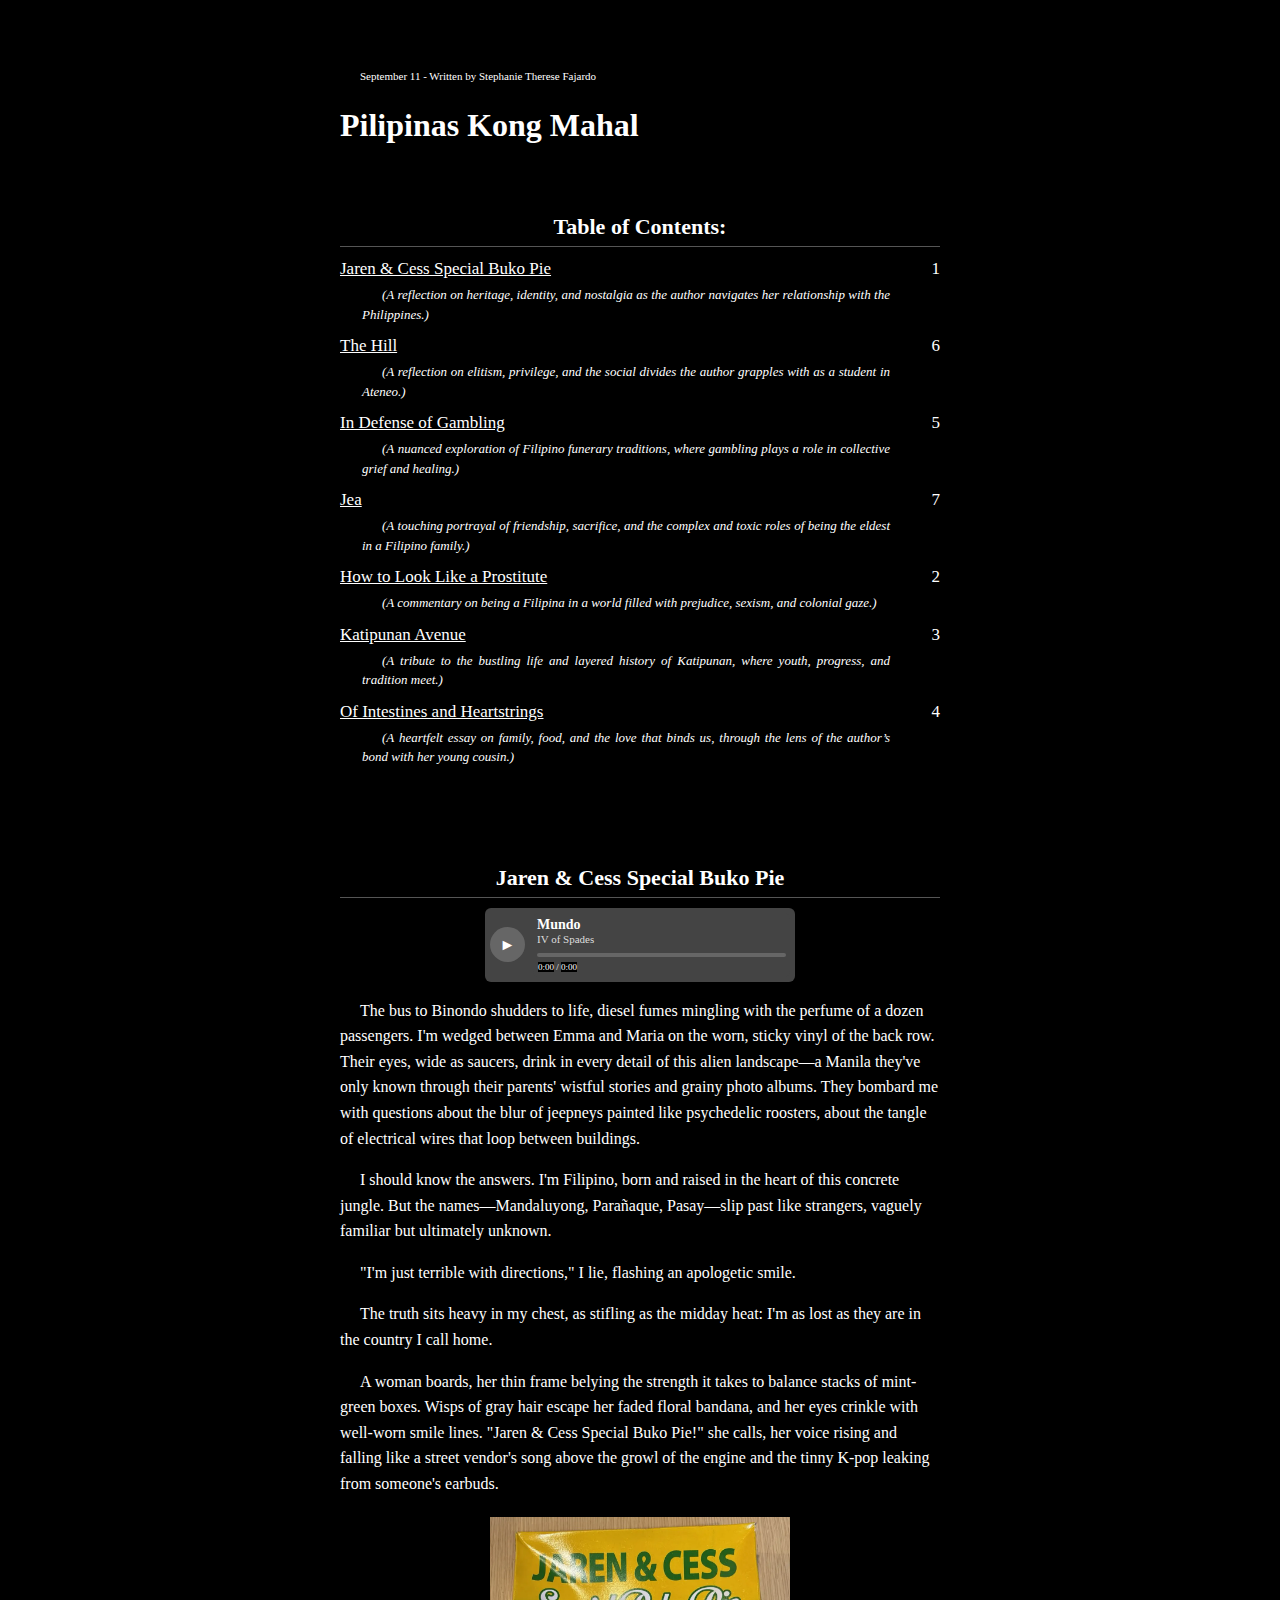
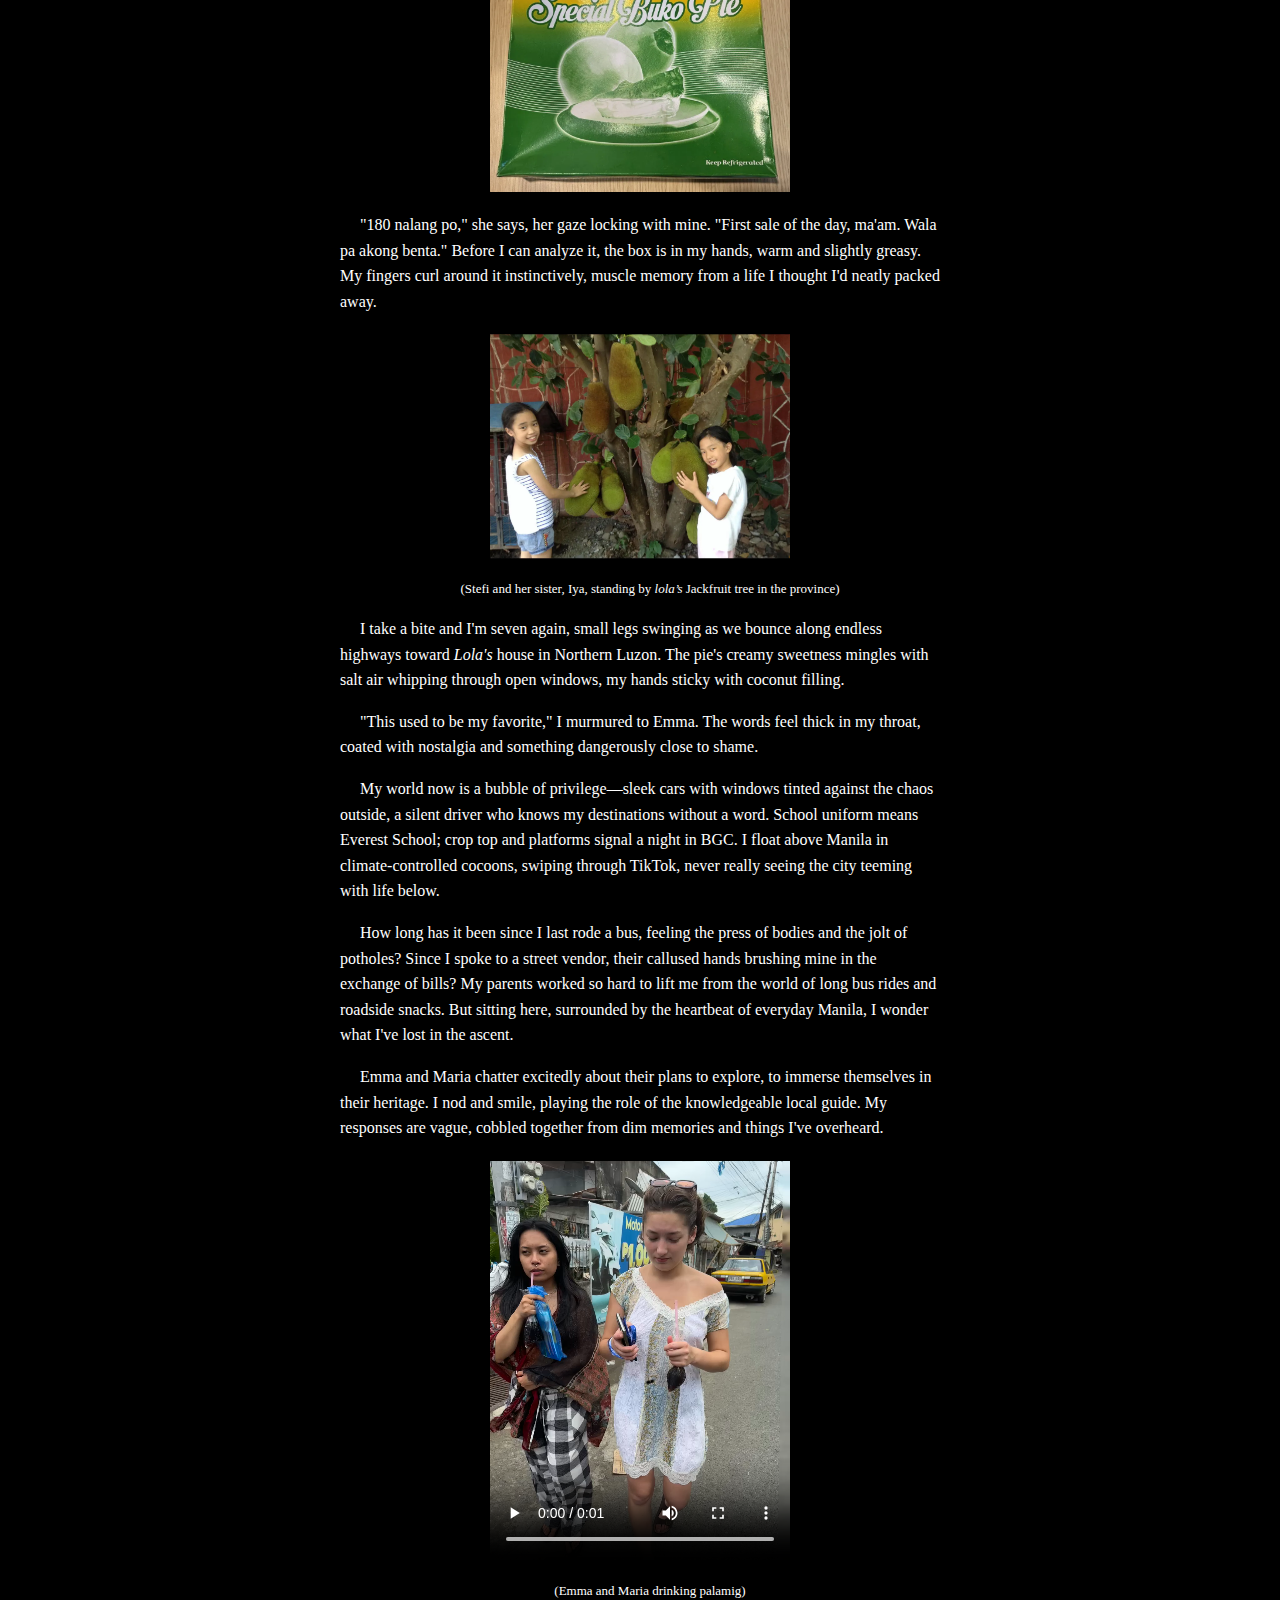
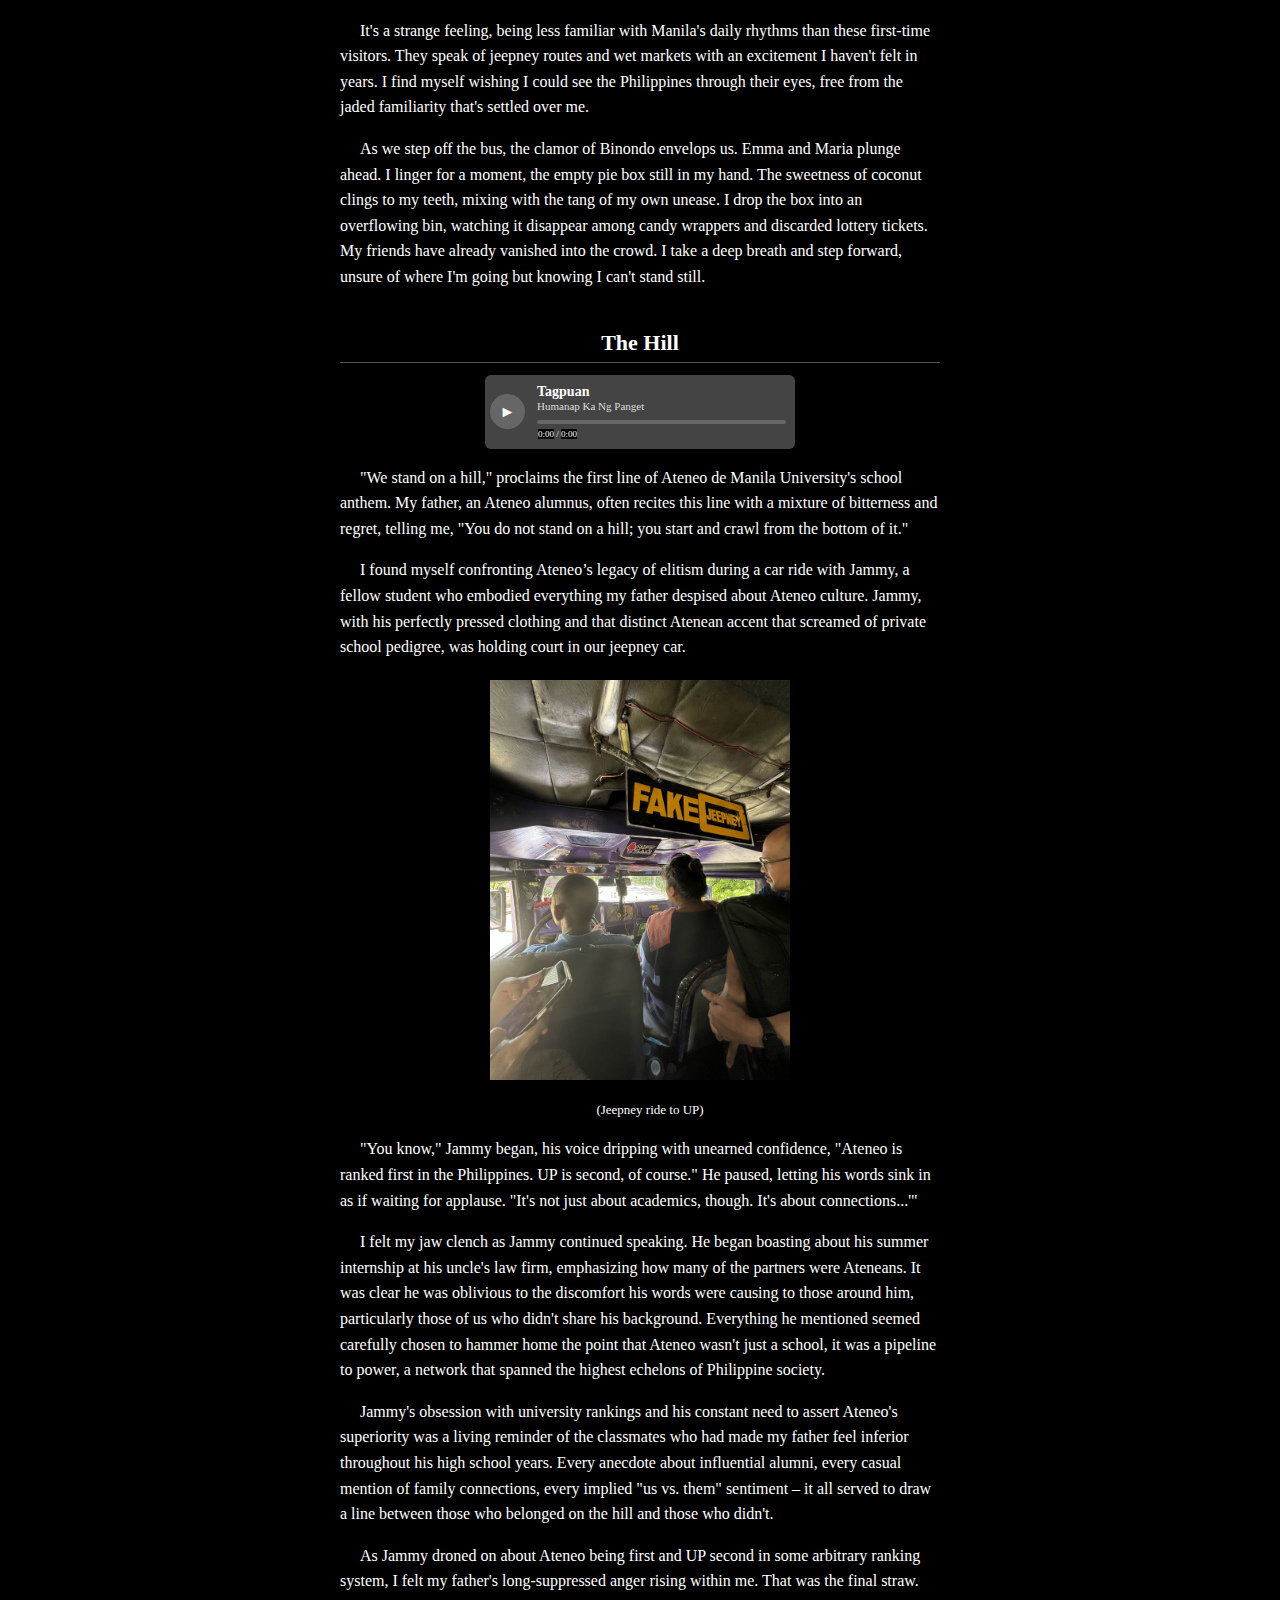
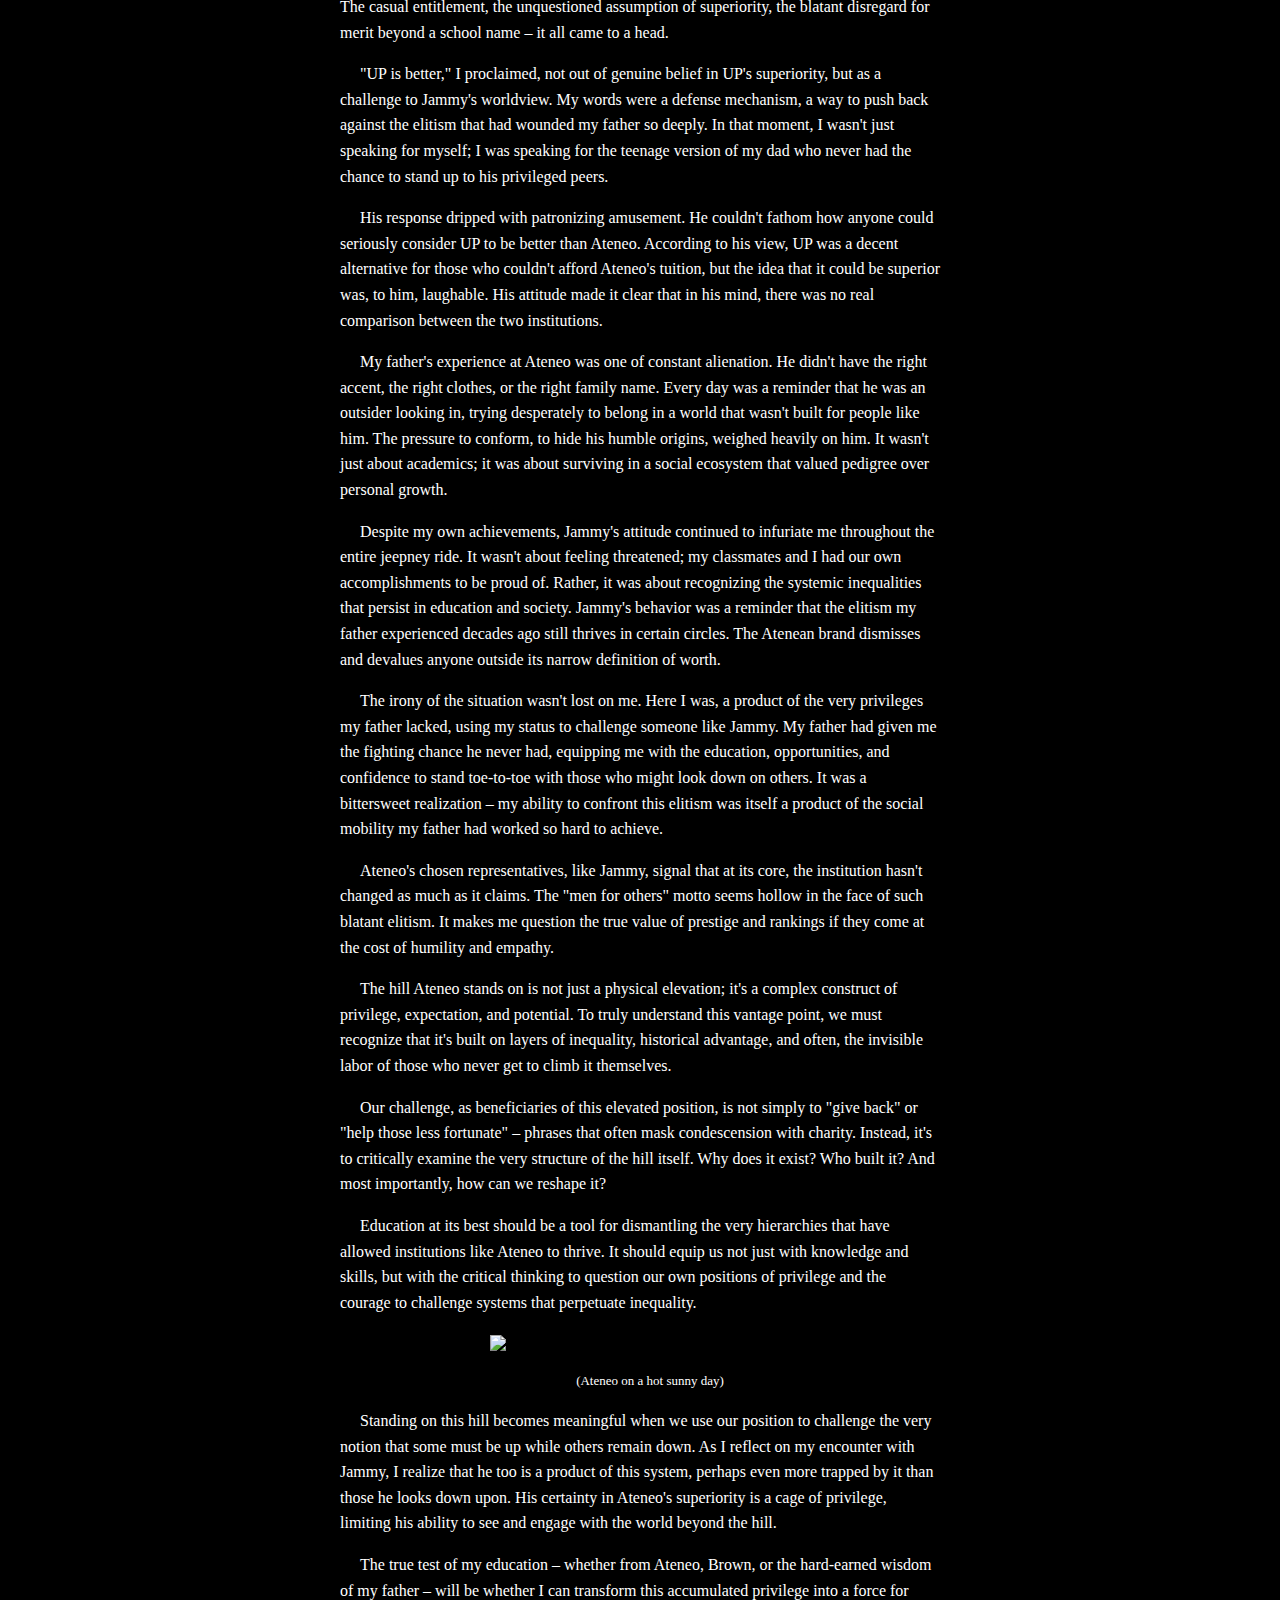
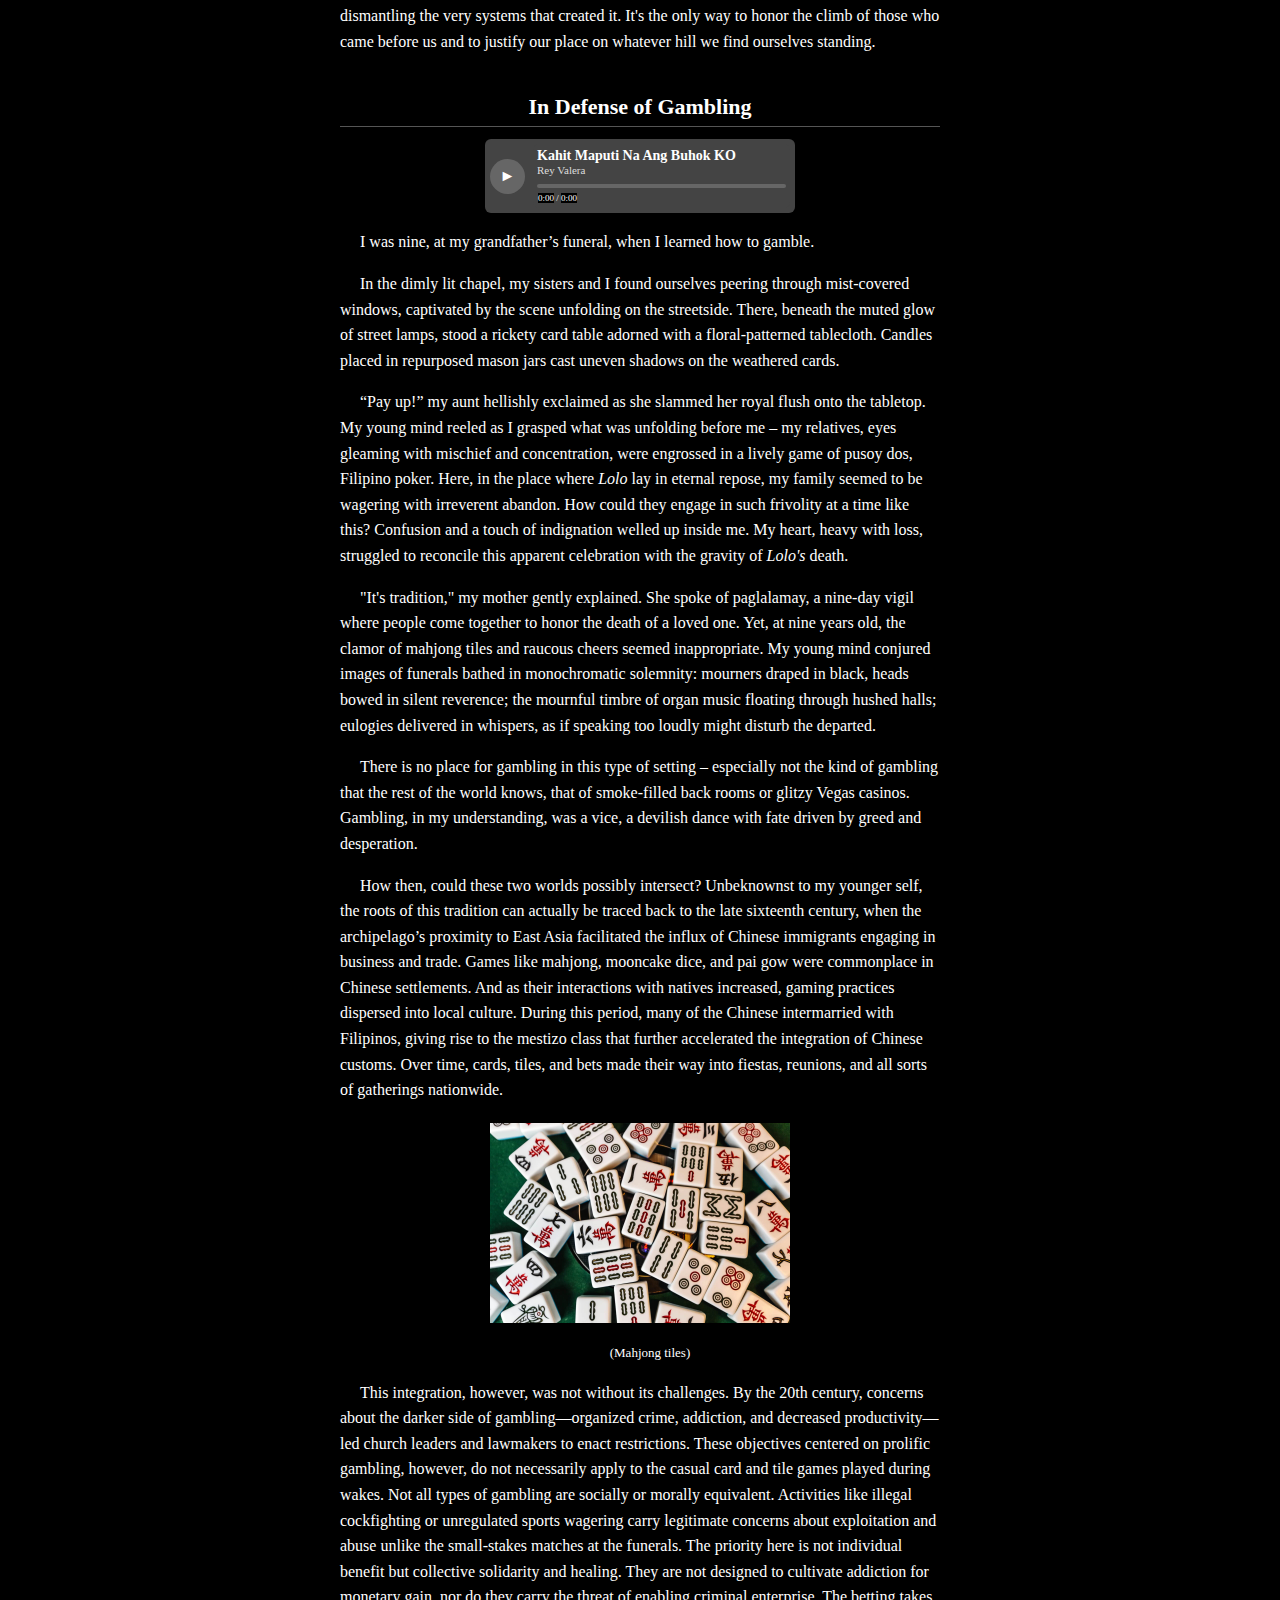
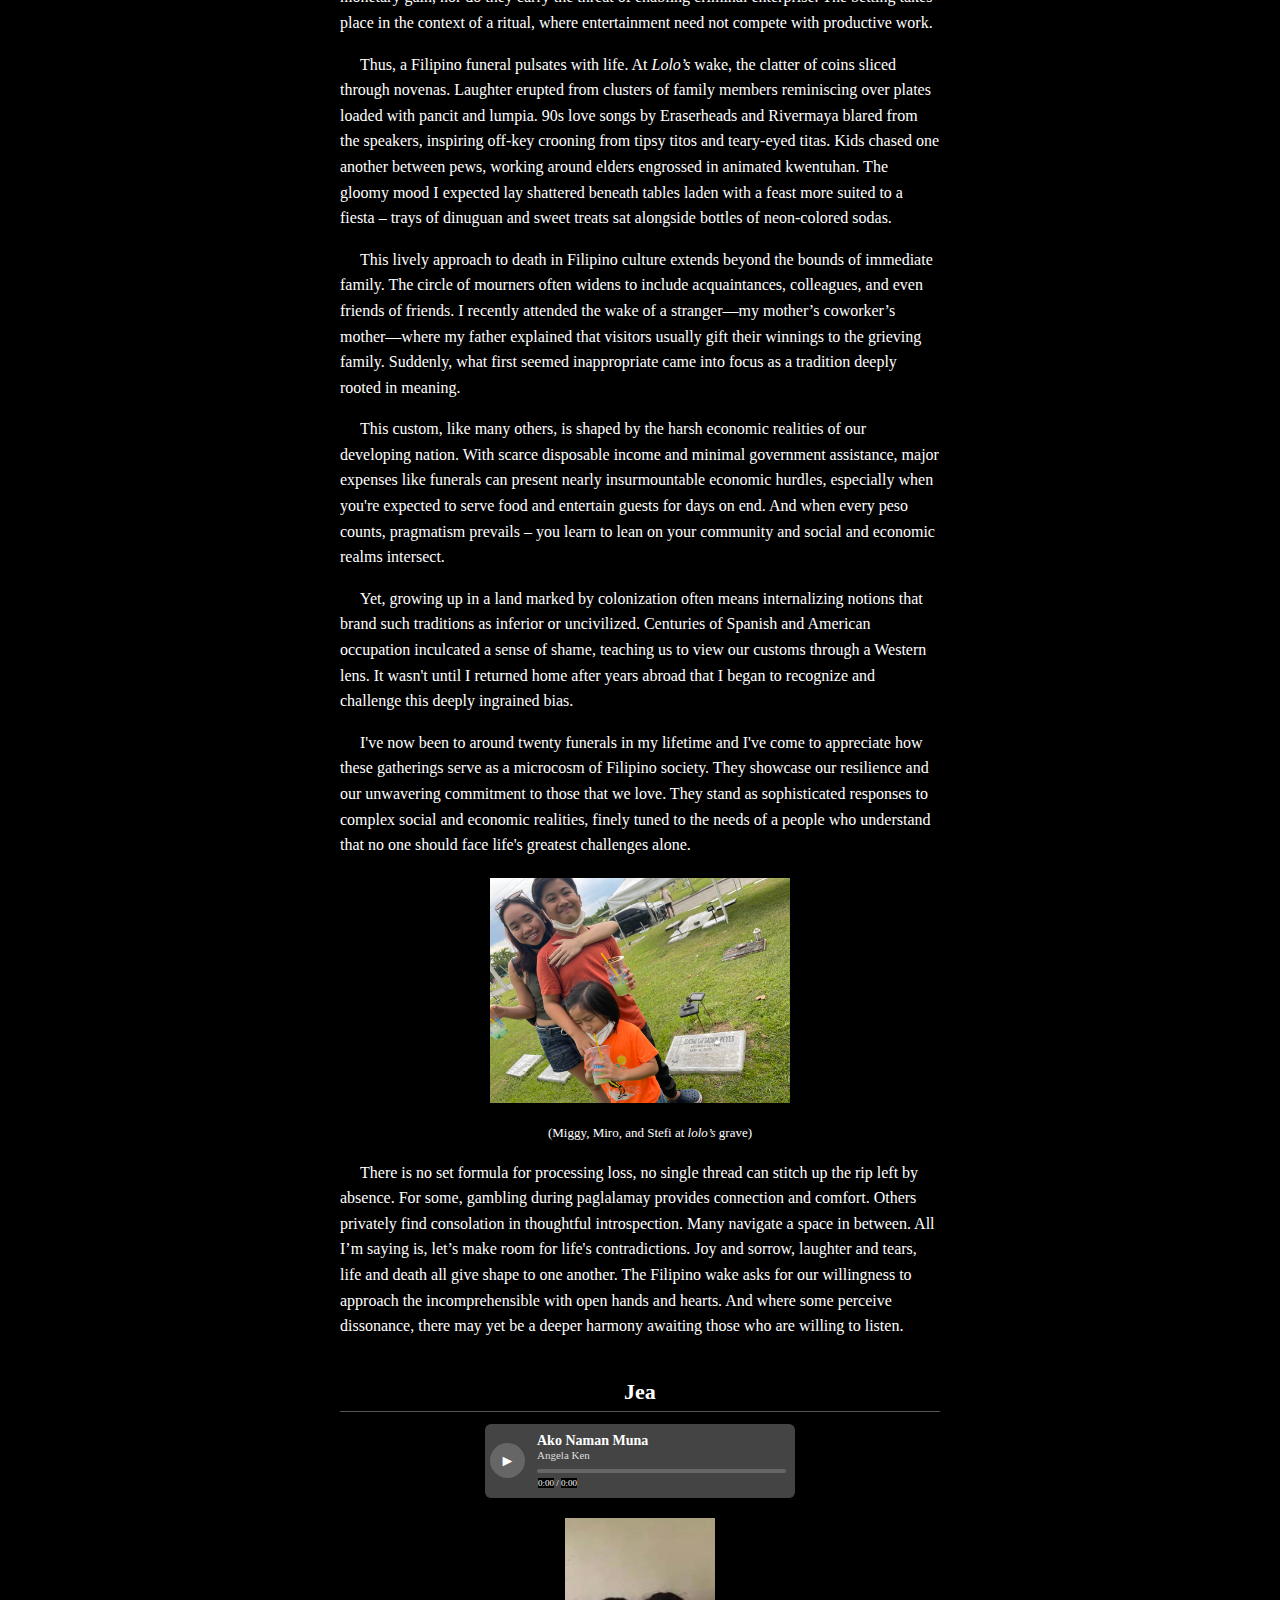
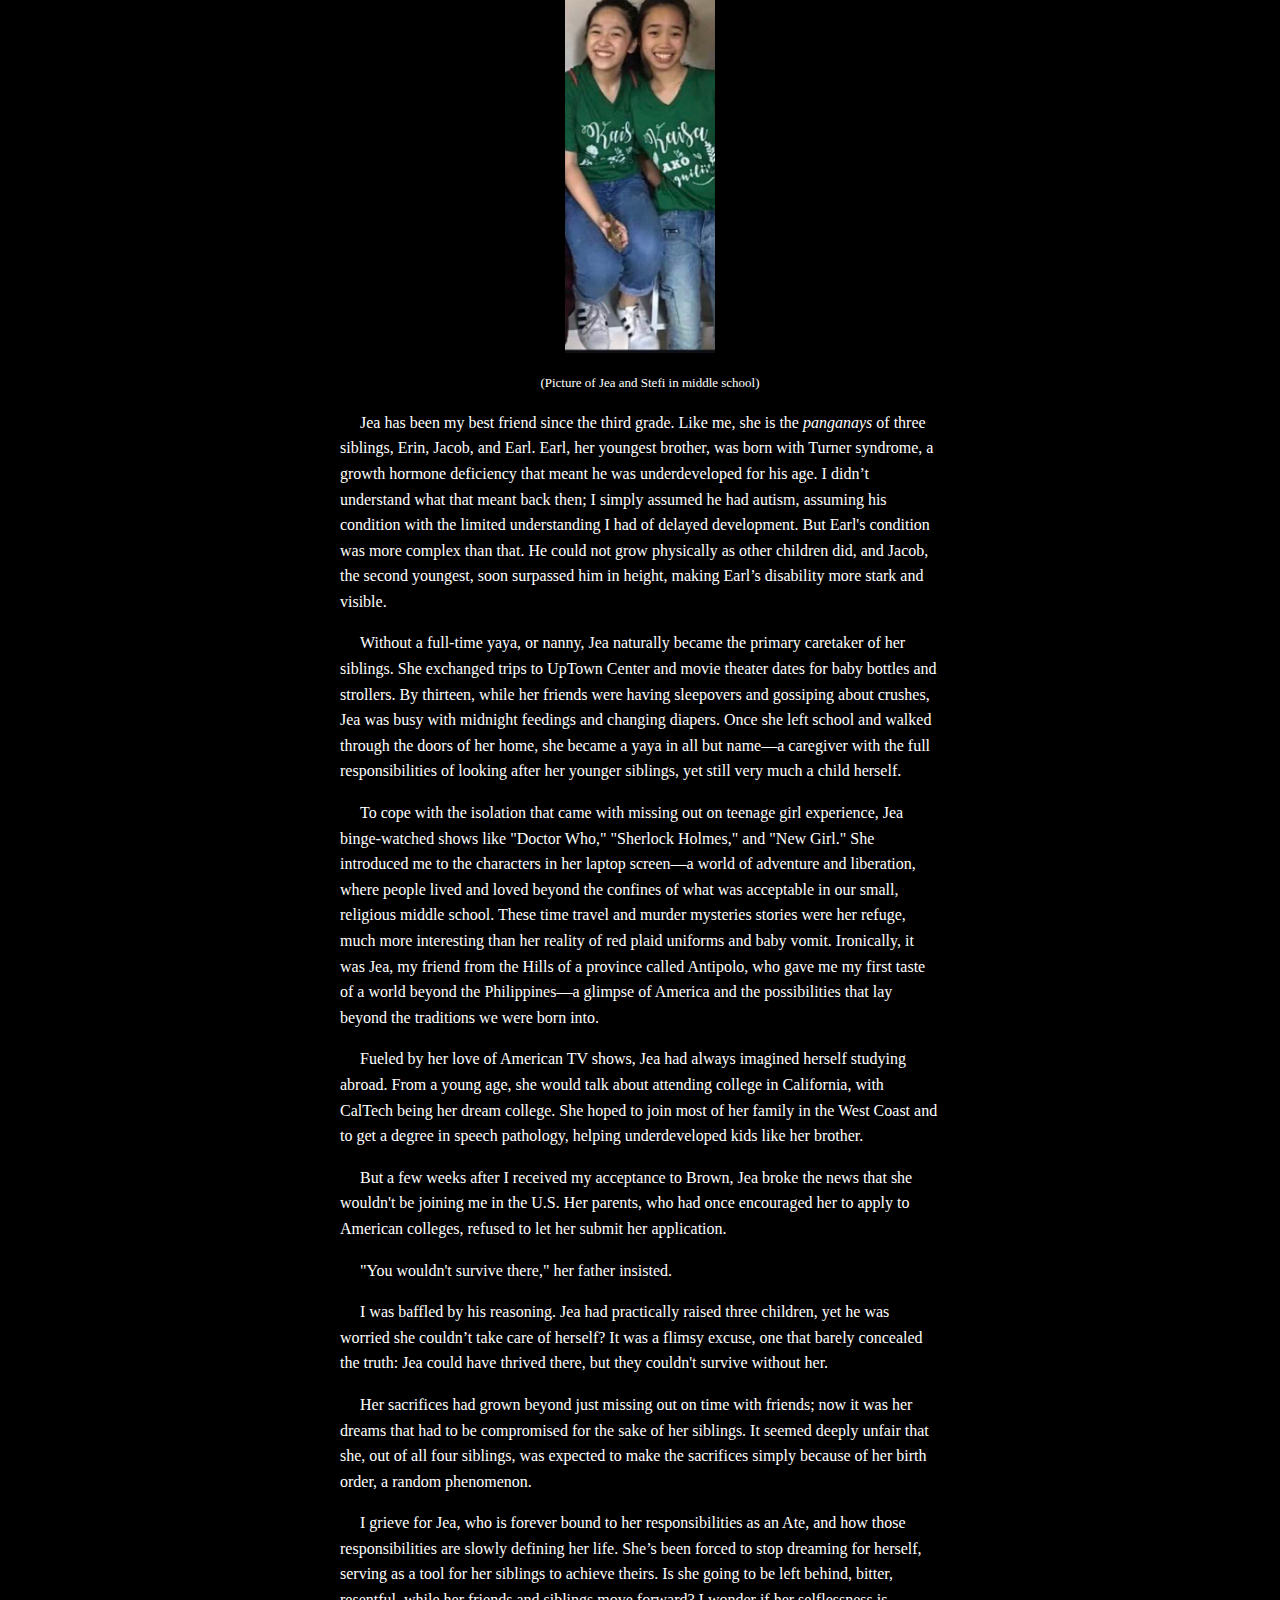
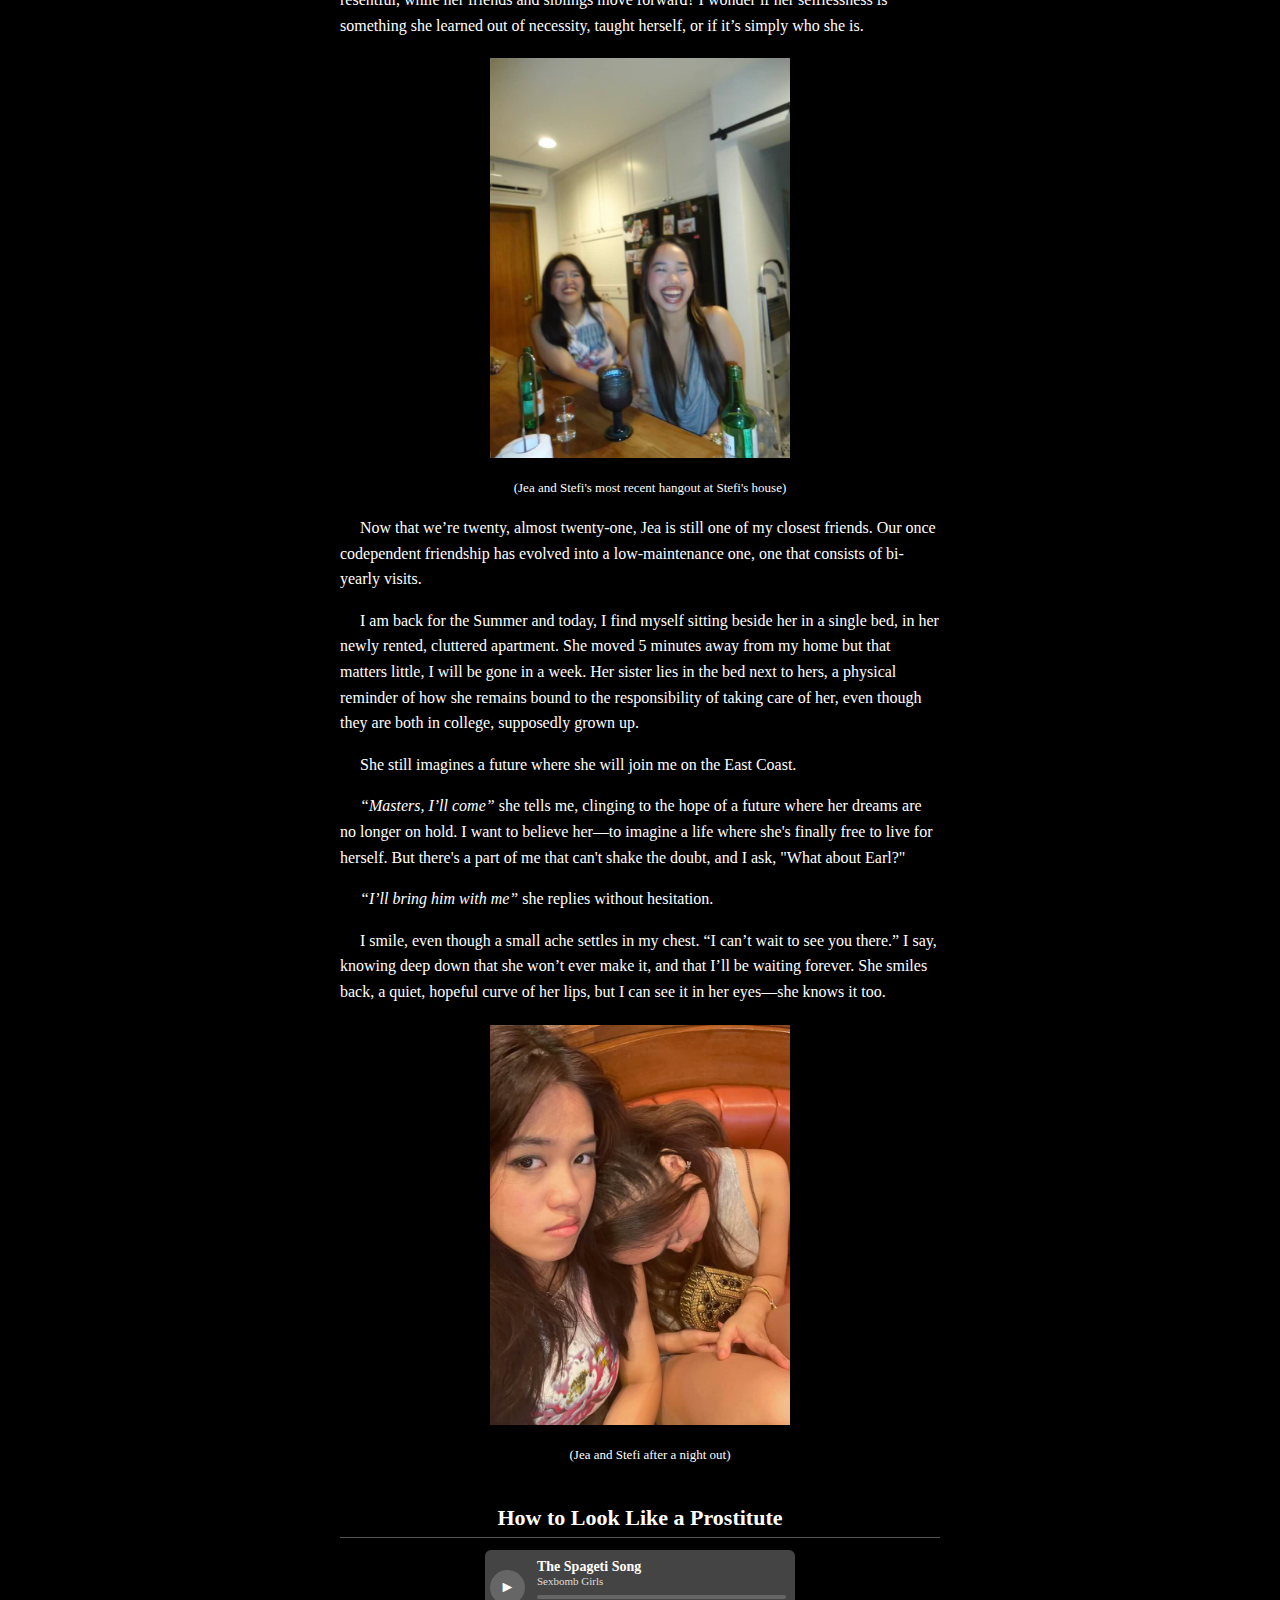
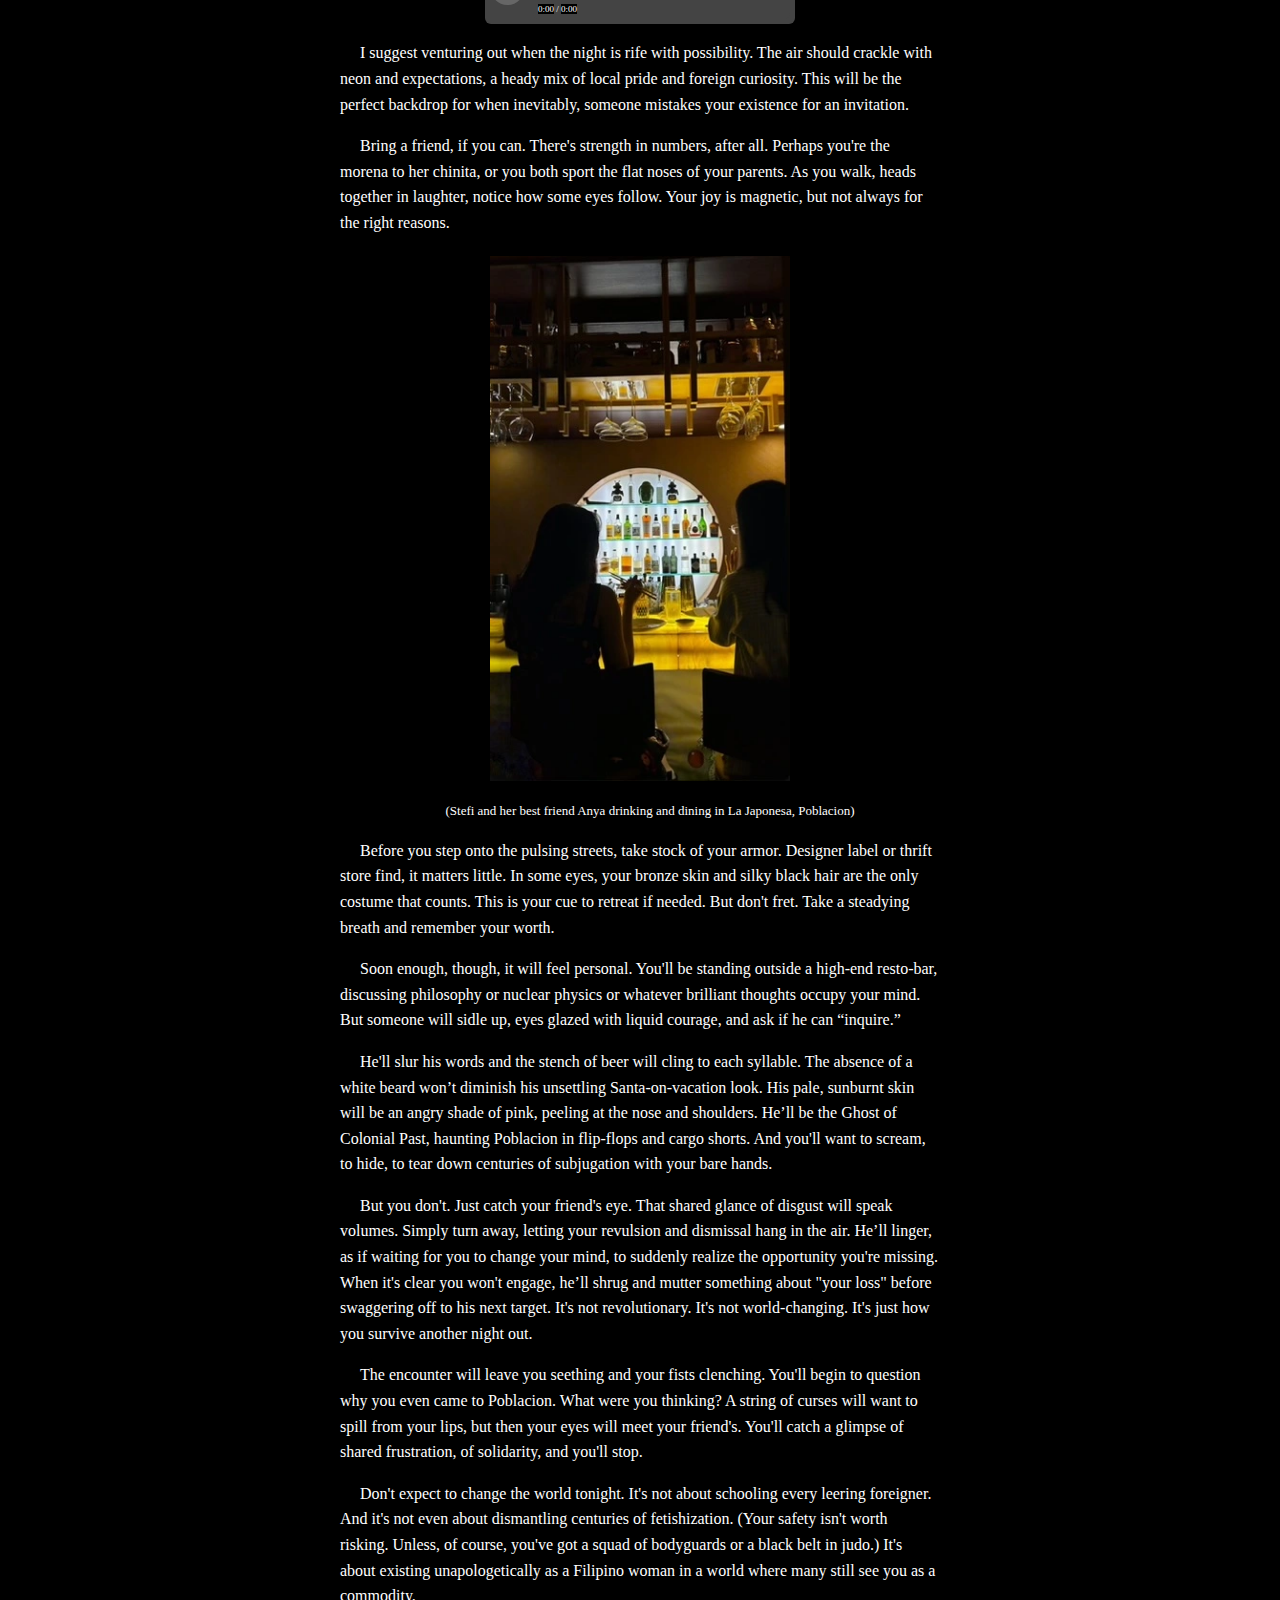
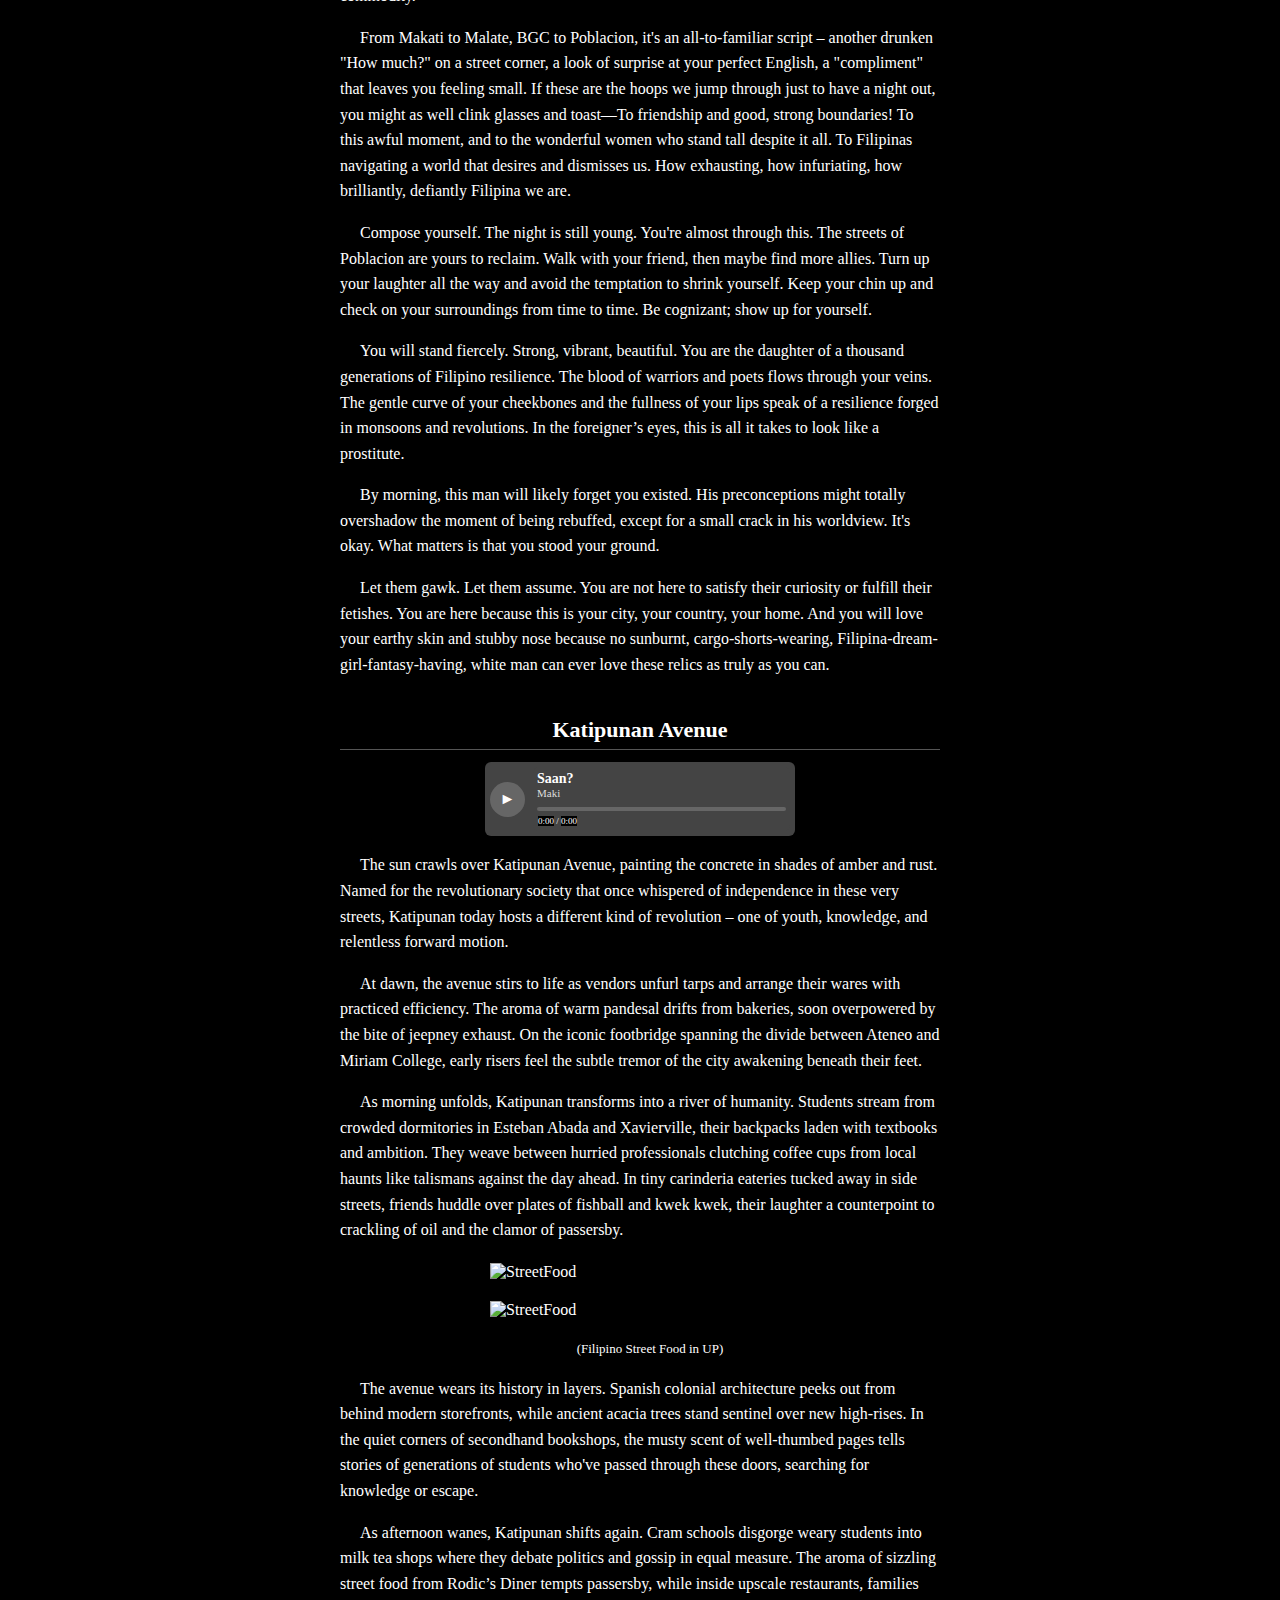
==== index.html @ 389c8171 "fix aranged" ====
<!DOCTYPE html>
<html lang="en">
<head>
    <meta charset="UTF-8">
    <meta name="viewport" content="width=device-width, initial-scale=1.0">
    <link rel="stylesheet" type="text/css" href="css/Essays.css">
    <title>Stefis Project</title>
</head>
<body>
    <div class="container main-container">

        <!-- Group everything within the same TOC div -->
        <div class="TOC">
            <p class="issued-by">September 11 - Written by Stephanie Therese Fajardo</p>
            
            <h1>Pilipinas Kong Mahal</h1>

            <h2>Table of Contents:</h2>
            <ol>
                <li class="TOC-item">
                    <a href="#Jaren">Jaren & Cess Special Buko Pie</a> <span class="TOC-page">1</span>
                    <p class="TOC-Text"><i>(A reflection on heritage, identity, and nostalgia as the author navigates her relationship with the Philippines.)</i></p>
                </li>

                <li class="TOC-item">
                    <a href="#Hill">The Hill</a> <span class="TOC-page">6</span>
                    <p class="TOC-Text"><i>(A reflection on elitism, privilege, and the social divides the author grapples with as a student in Ateneo.)</i></p>
                </li>

                <li class="TOC-item">
                    <a href="#Gambling">In Defense of Gambling</a> <span class="TOC-page">5</span>
                    <p class="TOC-Text"><i>(A nuanced exploration of Filipino funerary traditions, where gambling plays a role in collective grief and healing.)</i></p>
                </li>

                <li class="TOC-item">
                    <a href="#Jea">Jea</a> <span class="TOC-page">7</span>
                    <p class="TOC-Text"><i>(A touching portrayal of friendship, sacrifice, and the complex and toxic roles of being the eldest in a Filipino family.)</i></p>
                </li>

                <li class="TOC-item">
                    <a href="#Prostitute">How to Look Like a Prostitute</a> <span class="TOC-page">2</span>
                    <p class="TOC-Text"><i>(A commentary on being a Filipina in a world filled with prejudice, sexism, and colonial gaze.)</i></p>
                </li>

                <li class="TOC-item">
                    <a href="#Katipunan">Katipunan Avenue</a> <span class="TOC-page">3</span>
                    <p class="TOC-Text"><i>(A tribute to the bustling life and layered history of Katipunan, where youth, progress, and tradition meet.)</i></p>
                </li>

                <li class="TOC-item">
                    <a href="#Intestines">Of Intestines and Heartstrings</a> <span class="TOC-page">4</span>
                    <p class="TOC-Text"><i>(A heartfelt essay on family, food, and the love that binds us, through the lens of the author’s bond with her young cousin.)</i></p>
                </li>




            </ol>

            <!-- First Essay Content -->
            <h2 id="Jaren" class="Jaren">Jaren & Cess Special Buko Pie</h2>
            <div class="music-player">
                <button class="play-button" id="play-pause-1">&#9658;</button>
                <div class="track-details">
                    <div class="track-title">Mundo</div>
                    <div class="track-artist">IV of Spades</div>
                    <div class="progress-container" id="progress-container-1">
                        <div class="progress-bar" id="progress-bar-1"></div>
                    </div>
                    <div class="time-info">
                        <span id="current-time-1">0:00</span> / <span id="duration-1">0:00</span>
                    </div>
                </div>
                <audio id="audio-1" src="audio/Mundo.mp3"></audio>
            </div>
            <p class="indent">The bus to Binondo shudders to life, diesel fumes mingling with the perfume of a dozen passengers. I'm wedged between Emma and Maria on the worn, sticky vinyl of the back row. Their eyes, wide as saucers, drink in every detail of this alien landscape—a Manila they've only known through their parents' wistful stories and grainy photo albums. They bombard me with questions about the blur of jeepneys painted like psychedelic roosters, about the tangle of electrical wires that loop between buildings.</p>

            <p class="indent">I should know the answers. I'm Filipino, born and raised in the heart of this concrete jungle. But the names—Mandaluyong, Parañaque, Pasay—slip past like strangers, vaguely familiar but ultimately unknown.</p>

            <p class="indent" >"I'm just terrible with directions," I lie, flashing an apologetic smile.</p>

            <p class="indent">The truth sits heavy in my chest, as stifling as the midday heat: I'm as lost as they are in the country I call home.</p>

            <p class="indent" >A woman boards, her thin frame belying the strength it takes to balance stacks of mint-green boxes. Wisps of gray hair escape her faded floral bandana, and her eyes crinkle with well-worn smile lines. "Jaren & Cess Special Buko Pie!" she calls, her voice rising and falling like a street vendor's song above the growl of the engine and the tinny K-pop leaking from someone's earbuds.</p>
            <img src="pics/Jaren.webp" alt="Jaren Picture" class="EssayPicture">
            <p class="indent">"180 nalang po," she says, her gaze locking with mine. "First sale of the day, ma'am. Wala pa akong benta." Before I can analyze it, the box is in my hands, warm and slightly greasy. My fingers curl around it instinctively, muscle memory from a life I thought I'd neatly packed away.</p>
            <img src="pics/Duriantree.webp" alt="Durian Tree Picture" class="EssayPicture">
            <p class="pic-explanation">(Stefi and her sister, Iya, standing by <i>lola’s</i> Jackfruit tree in the province) </p>
            <p>I take a bite and I'm seven again, small legs swinging as we bounce along endless highways toward <i>Lola's</i> house in Northern Luzon. The pie's creamy sweetness mingles with salt air whipping through open windows, my hands sticky with coconut filling.</p>

            <p>"This used to be my favorite," I murmured to Emma. The words feel thick in my throat, coated with nostalgia and something dangerously close to shame.</p>

            <p>My world now is a bubble of privilege—sleek cars with windows tinted against the chaos outside, a silent driver who knows my destinations without a word. School uniform means Everest School; crop top and platforms signal a night in BGC. I float above Manila in climate-controlled cocoons, swiping through TikTok, never really seeing the city teeming with life below.</p>

            <p>How long has it been since I last rode a bus, feeling the press of bodies and the jolt of potholes? Since I spoke to a street vendor, their callused hands brushing mine in the exchange of bills? My parents worked so hard to lift me from the world of long bus rides and roadside snacks. But sitting here, surrounded by the heartbeat of everyday Manila, I wonder what I've lost in the ascent.</p>

            <p>Emma and Maria chatter excitedly about their plans to explore, to immerse themselves in their heritage. I nod and smile, playing the role of the knowledgeable local guide. My responses are vague, cobbled together from dim memories and things I've overheard.</p>
            <video src="pics/Emma_and_Maria_Video.MP4" type="video/mp4" controls class="EssayPicture">
                Your browser does not support the video tag.
            </video>
            <p class="pic-explanation">(Emma and Maria drinking palamig) </p>
            <p>It's a strange feeling, being less familiar with Manila's daily rhythms than these first-time visitors. They speak of jeepney routes and wet markets with an excitement I haven't felt in years. I find myself wishing I could see the Philippines through their eyes, free from the jaded familiarity that's settled over me.</p>

            <p>As we step off the bus, the clamor of Binondo envelops us. Emma and Maria plunge ahead. I linger for a moment, the empty pie box still in my hand. The sweetness of coconut clings to my teeth, mixing with the tang of my own unease. I drop the box into an overflowing bin, watching it disappear among candy wrappers and discarded lottery tickets. My friends have already vanished into the crowd. I take a deep breath and step forward, unsure of where I'm going but knowing I can't stand still.</p>
                        <!-- Sixth Essay Content -->
            <h2 id="Hill" class="Hill">The Hill</h2>
            <div class="music-player">
                <button class="play-button" id="play-pause-3">&#9658;</button>
                <div class="track-details">
                    <div class="track-title">Tagpuan</div>
                    <div class="track-artist">Humanap Ka Ng Panget</div>
                    <div class="progress-container" id="progress-container-3">
                        <div class="progress-bar" id="progress-bar-3"></div>
                    </div>
                    <div class="time-info">
                        <span id="current-time-3">0:00</span> / <span id="duration-3">0:00</span>
                    </div>
                </div>
                <audio id="audio-3" src="audio/HumanapKaNgPanget.mp3"></audio>
            </div>
            <p>"We stand on a hill," proclaims the first line of Ateneo de Manila University's school anthem. My father, an Ateneo alumnus, often recites this line with a mixture of bitterness and regret, telling me, "You do not stand on a hill; you start and crawl from the bottom of it."</p>

            <p>I found myself confronting Ateneo’s legacy of elitism during a car ride with Jammy, a fellow student who embodied everything my father despised about Ateneo culture. Jammy, with his perfectly pressed clothing and that distinct Atenean accent that screamed of private school pedigree, was holding court in our jeepney car.</p>
            
            <img src="pics/jeepneyride.jpg"  class="EssayPicture" >
            <p class="pic-explanation">(Jeepney ride to UP)</p>

            <p>"You know," Jammy began, his voice dripping with unearned confidence, "Ateneo is ranked first in the Philippines. UP is second, of course." He paused, letting his words sink in as if waiting for applause. "It's not just about academics, though. It's about connections...'"</p>

            <p>I felt my jaw clench as Jammy continued speaking. He began boasting about his summer internship at his uncle's law firm, emphasizing how many of the partners were Ateneans. It was clear he was oblivious to the discomfort his words were causing to those around him, particularly those of us who didn't share his background. Everything he mentioned seemed carefully chosen to hammer home the point that Ateneo wasn't just a school, it was a pipeline to power, a network that spanned the highest echelons of Philippine society.</p>

            <p>Jammy's obsession with university rankings and his constant need to assert Ateneo's superiority was a living reminder of the classmates who had made my father feel inferior throughout his high school years. Every anecdote about influential alumni, every casual mention of family connections, every implied "us vs. them" sentiment – it all served to draw a line between those who belonged on the hill and those who didn't.</p>

            <p>As Jammy droned on about Ateneo being first and UP second in some arbitrary ranking system, I felt my father's long-suppressed anger rising within me. That was the final straw. The casual entitlement, the unquestioned assumption of superiority, the blatant disregard for merit beyond a school name – it all came to a head.</p>

            <p>"UP is better," I proclaimed, not out of genuine belief in UP's superiority, but as a challenge to Jammy's worldview. My words were a defense mechanism, a way to push back against the elitism that had wounded my father so deeply. In that moment, I wasn't just speaking for myself; I was speaking for the teenage version of my dad who never had the chance to stand up to his privileged peers.</p>

            <p>His response dripped with patronizing amusement. He couldn't fathom how anyone could seriously consider UP to be better than Ateneo. According to his view, UP was a decent alternative for those who couldn't afford Ateneo's tuition, but the idea that it could be superior was, to him, laughable. His attitude made it clear that in his mind, there was no real comparison between the two institutions.</p>

            <p>My father's experience at Ateneo was one of constant alienation. He didn't have the right accent, the right clothes, or the right family name. Every day was a reminder that he was an outsider looking in, trying desperately to belong in a world that wasn't built for people like him. The pressure to conform, to hide his humble origins, weighed heavily on him. It wasn't just about academics; it was about surviving in a social ecosystem that valued pedigree over personal growth.</p>

            <p>Despite my own achievements, Jammy's attitude continued to infuriate me throughout the entire jeepney ride. It wasn't about feeling threatened; my classmates and I had our own accomplishments to be proud of. Rather, it was about recognizing the systemic inequalities that persist in education and society. Jammy's behavior was a reminder that the elitism my father experienced decades ago still thrives in certain circles. The Atenean brand dismisses and devalues anyone outside its narrow definition of worth.</p>

            <p>The irony of the situation wasn't lost on me. Here I was, a product of the very privileges my father lacked, using my status to challenge someone like Jammy. My father had given me the fighting chance he never had, equipping me with the education, opportunities, and confidence to stand toe-to-toe with those who might look down on others. It was a bittersweet realization – my ability to confront this elitism was itself a product of the social mobility my father had worked so hard to achieve.</p>

            <p>Ateneo's chosen representatives, like Jammy, signal that at its core, the institution hasn't changed as much as it claims. The "men for others" motto seems hollow in the face of such blatant elitism. It makes me question the true value of prestige and rankings if they come at the cost of humility and empathy.</p>

            <p>The hill Ateneo stands on is not just a physical elevation; it's a complex construct of privilege, expectation, and potential. To truly understand this vantage point, we must recognize that it's built on layers of inequality, historical advantage, and often, the invisible labor of those who never get to climb it themselves.</p>

            <p>Our challenge, as beneficiaries of this elevated position, is not simply to "give back" or "help those less fortunate" – phrases that often mask condescension with charity. Instead, it's to critically examine the very structure of the hill itself. Why does it exist? Who built it? And most importantly, how can we reshape it?</p>

            <p>Education at its best should be a tool for dismantling the very hierarchies that have allowed institutions like Ateneo to thrive. It should equip us not just with knowledge and skills, but with the critical thinking to question our own positions of privilege and the courage to challenge systems that perpetuate inequality.</p>
            <img src="pics/ateneo.jpg"  class="EssayPicture" >
            <p class="pic-explanation">(Ateneo on a hot sunny day)</p>

            <p>Standing on this hill becomes meaningful when we use our position to challenge the very notion that some must be up while others remain down. As I reflect on my encounter with Jammy, I realize that he too is a product of this system, perhaps even more trapped by it than those he looks down upon. His certainty in Ateneo's superiority is a cage of privilege, limiting his ability to see and engage with the world beyond the hill.</p>

            <p>The true test of my education – whether from Ateneo, Brown, or the hard-earned wisdom of my father – will be whether I can transform this accumulated privilege into a force for dismantling the very systems that created it. It's the only way to honor the climb of those who came before us and to justify our place on whatever hill we find ourselves standing.</p>

                        <!-- Fifth Essay Content -->
            <h2 id="Gambling" class="Gambling">In Defense of Gambling</h2>
            <div class="music-player">
                <button class="play-button" id="play-pause-4">&#9658;</button>
                <div class="track-details">
                    <div class="track-title">Kahit Maputi Na Ang Buhok KO</div>
                    <div class="track-artist">Rey Valera</div>
                    <div class="progress-container" id="progress-container-4">
                        <div class="progress-bar" id="progress-bar-4"></div>
                    </div>
                    <div class="time-info">
                        <span id="current-time-4">0:00</span> / <span id="duration-4">0:00</span>
                    </div>
                </div>
                <audio id="audio-4" src="audio/KahitMaputiNaAngBuhokKo.mp3"></audio>
            </div>
            <p>I was nine, at my grandfather’s funeral, when I learned how to gamble.</p>

            <p>In the dimly lit chapel, my sisters and I found ourselves peering through mist-covered windows, captivated by the scene unfolding on the streetside. There, beneath the muted glow of street lamps, stood a rickety card table adorned with a floral-patterned tablecloth. Candles placed in repurposed mason jars cast uneven shadows on the weathered cards.</p>

            <p>“Pay up!” my aunt hellishly exclaimed as she slammed her royal flush onto the tabletop. My young mind reeled as I grasped what was unfolding before me – my relatives, eyes gleaming with mischief and concentration, were engrossed in a lively game of pusoy dos, Filipino poker. Here, in the place where <i>Lolo</i> lay in eternal repose, my family seemed to be wagering with irreverent abandon. How could they engage in such frivolity at a time like this? Confusion and a touch of indignation welled up inside me. My heart, heavy with loss, struggled to reconcile this apparent celebration with the gravity of <i>Lolo's</i> death.</p>

            <p>"It's tradition," my mother gently explained. She spoke of paglalamay, a nine-day vigil where people come together to honor the death of a loved one. Yet, at nine years old, the clamor of mahjong tiles and raucous cheers seemed inappropriate. My young mind conjured images of funerals bathed in monochromatic solemnity: mourners draped in black, heads bowed in silent reverence; the mournful timbre of organ music floating through hushed halls; eulogies delivered in whispers, as if speaking too loudly might disturb the departed.</p>

            <p>There is no place for gambling in this type of setting – especially not the kind of gambling that the rest of the world knows, that of smoke-filled back rooms or glitzy Vegas casinos. Gambling, in my understanding, was a vice, a devilish dance with fate driven by greed and desperation.</p>

            <p>How then, could these two worlds possibly intersect? Unbeknownst to my younger self, the roots of this tradition can actually be traced back to the late sixteenth century, when the archipelago’s proximity to East Asia facilitated the influx of Chinese immigrants engaging in business and trade. Games like mahjong, mooncake dice, and pai gow were commonplace in Chinese settlements. And as their interactions with natives increased, gaming practices dispersed into local culture. During this period, many of the Chinese intermarried with Filipinos, giving rise to the mestizo class that further accelerated the integration of Chinese customs. Over time, cards, tiles, and bets made their way into fiestas, reunions, and all sorts of gatherings nationwide.</p>
            <img src="pics/gamble.jpg" alt="StreetFood" class="EssayPicture" >
            <p class="pic-explanation">(Mahjong tiles)</p>
            <p>This integration, however, was not without its challenges. By the 20th century, concerns about the darker side of gambling—organized crime, addiction, and decreased productivity—led church leaders and lawmakers to enact restrictions. These objectives centered on prolific gambling, however, do not necessarily apply to the casual card and tile games played during wakes. Not all types of gambling are socially or morally equivalent. Activities like illegal cockfighting or unregulated sports wagering carry legitimate concerns about exploitation and abuse unlike the small-stakes matches at the funerals. The priority here is not individual benefit but collective solidarity and healing. They are not designed to cultivate addiction for monetary gain, nor do they carry the threat of enabling criminal enterprise. The betting takes place in the context of a ritual, where entertainment need not compete with productive work.</p>

            <p>Thus, a Filipino funeral pulsates with life. At <i>Lolo’s</i> wake, the clatter of coins sliced through novenas. Laughter erupted from clusters of family members reminiscing over plates loaded with pancit and lumpia. 90s love songs by Eraserheads and Rivermaya blared from the speakers, inspiring off-key crooning from tipsy titos and teary-eyed titas. Kids chased one another between pews, working around elders engrossed in animated kwentuhan. The gloomy mood I expected lay shattered beneath tables laden with a feast more suited to a fiesta – trays of dinuguan and sweet treats sat alongside bottles of neon-colored sodas.</p>

            <p>This lively approach to death in Filipino culture extends beyond the bounds of immediate family. The circle of mourners often widens to include acquaintances, colleagues, and even friends of friends. I recently attended the wake of a stranger—my mother’s coworker’s mother—where my father explained that visitors usually gift their winnings to the grieving family. Suddenly, what first seemed inappropriate came into focus as a tradition deeply rooted in meaning.</p>

            <p>This custom, like many others, is shaped by the harsh economic realities of our developing nation. With scarce disposable income and minimal government assistance, major expenses like funerals can present nearly insurmountable economic hurdles, especially when you're expected to serve food and entertain guests for days on end. And when every peso counts, pragmatism prevails – you learn to lean on your community and social and economic realms intersect.</p>

            <p>Yet, growing up in a land marked by colonization often means internalizing notions that brand such traditions as inferior or uncivilized. Centuries of Spanish and American occupation inculcated a sense of shame, teaching us to view our customs through a Western lens. It wasn't until I returned home after years abroad that I began to recognize and challenge this deeply ingrained bias.</p>

            <p>I've now been to around twenty funerals in my lifetime and I've come to appreciate how these gatherings serve as a microcosm of Filipino society. They showcase our resilience and our unwavering commitment to those that we love. They stand as sophisticated responses to complex social and economic realities, finely tuned to the needs of a people who understand that no one should face life's greatest challenges alone.</p>
            <img src="pics/sad.jpg" alt="sad" class="EssayPicture" >
            <p class="pic-explanation">(Miggy, Miro, and Stefi at <i>lolo’s</i> grave)</p>
            <p>There is no set formula for processing loss, no single thread can stitch up the rip left by absence. For some, gambling during paglalamay provides connection and comfort. Others privately find consolation in thoughtful introspection. Many navigate a space in between. All I’m saying is, let’s make room for life's contradictions. Joy and sorrow, laughter and tears, life and death all give shape to one another. The Filipino wake asks for our willingness to approach the incomprehensible with open hands and hearts. And where some perceive dissonance, there may yet be a deeper harmony awaiting those who are willing to listen.</p>

                     <!-- Seventh Essay Content -->
         <h2 id="Jea" class="Jea">Jea</h2>
         <div class="music-player">
            <button class="play-button" id="play-pause-2">&#9658;</button>
            <div class="track-details">
                <div class="track-title">Ako Naman Muna</div>
                <div class="track-artist">Angela Ken</div>
                <div class="progress-container" id="progress-container-2">
                    <div class="progress-bar" id="progress-bar-2"></div>
                </div>
                <div class="time-info">
                    <span id="current-time-2">0:00</span> / <span id="duration-2">0:00</span>
                </div>
            </div>
            <audio id="audio-2" src="audio/AkoNamanMuna.mp3"></audio>
        </div>
            <img src="pics/jeanstefimiddle.jpg"  class="EssayPictureJea" >
            <p class="pic-explanation"> (Picture of Jea and Stefi in middle school)</p>
            <p>Jea has been my best friend since the third grade. Like me, she is the <i>panganays</i> of three siblings, Erin, Jacob, and Earl. Earl, her youngest brother, was born with Turner syndrome, a growth hormone deficiency that meant he was underdeveloped for his age. I didn’t understand what that meant back then; I simply assumed he had autism, assuming his condition with the limited understanding I had of delayed development. But Earl's condition was more complex than that. He could not grow physically as other children did, and Jacob, the second youngest, soon surpassed him in height, making Earl’s disability more stark and visible.</p>

            <p>Without a full-time yaya, or nanny, Jea naturally became the primary caretaker of her siblings. She exchanged trips to UpTown Center and movie theater dates for baby bottles and strollers. By thirteen, while her friends were having sleepovers and gossiping about crushes, Jea was busy with midnight feedings and changing diapers. Once she left school and walked through the doors of her home, she became a yaya in all but name—a caregiver with the full responsibilities of looking after her younger siblings, yet still very much a child herself.</p>

            <p>To cope with the isolation that came with missing out on teenage girl experience, Jea binge-watched shows like "Doctor Who," "Sherlock Holmes," and "New Girl." She introduced me to the characters in her laptop screen—a world of adventure and liberation, where people lived and loved beyond the confines of what was acceptable in our small, religious middle school. These time travel and murder mysteries stories were her refuge, much more interesting than her reality of red plaid uniforms and baby vomit. Ironically, it was Jea, my friend from the Hills of a province called Antipolo, who gave me my first taste of a world beyond the Philippines—a glimpse of America and the possibilities that lay beyond the traditions we were born into.</p>

            <p>Fueled by her love of American TV shows, Jea had always imagined herself studying abroad. From a young age, she would talk about attending college in California, with CalTech being her dream college. She hoped to join most of her family in the West Coast and to get a degree in speech pathology, helping underdeveloped kids like her brother.</p>

            <p>But a few weeks after I received my acceptance to Brown, Jea broke the news that she wouldn't be joining me in the U.S. Her parents, who had once encouraged her to apply to American colleges, refused to let her submit her application.</p>

            <p>"You wouldn't survive there," her father insisted.</p>

            <p>I was baffled by his reasoning. Jea had practically raised three children, yet he was worried she couldn’t take care of herself? It was a flimsy excuse, one that barely concealed the truth: Jea could have thrived there, but they couldn't survive without her.</p>

            <p>Her sacrifices had grown beyond just missing out on time with friends; now it was her dreams that had to be compromised for the sake of her siblings. It seemed deeply unfair that she, out of all four siblings, was expected to make the sacrifices simply because of her birth order, a random phenomenon.</p>

            <p>I grieve for Jea, who is forever bound to her responsibilities as an Ate, and how those responsibilities are slowly defining her life. She’s been forced to stop dreaming for herself, serving as a tool for her siblings to achieve theirs. Is she going to be left behind, bitter, resentful, while her friends and siblings move forward? I wonder if her selflessness is something she learned out of necessity, taught herself, or if it’s simply who she is.</p>
            
            <img src="pics/jeanstefi.jpg"  class="EssayPicture" >
            <p class="pic-explanation"> (Jea and Stefi's most recent hangout at Stefi's house)</p>

            <p>Now that we’re twenty, almost twenty-one, Jea is still one of my closest friends. Our once codependent friendship has evolved into a low-maintenance one, one that consists of bi-yearly visits.</p> 

            <p>I am back for the Summer and today, I find myself sitting beside her in a single bed, in her newly rented, cluttered apartment. She moved 5 minutes away from my home but that matters little, I will be gone in a week. Her sister lies in the bed next to hers, a physical reminder of how she remains bound to the responsibility of taking care of her, even though they are both in college, supposedly grown up.</p>

            <p>She still imagines a future where she will join me on the East Coast.  </p> 
            
            <p><i>“Masters, I’ll come”</i> she tells me, clinging to the hope of a future where her dreams are no longer on hold.  I want to believe her—to imagine a life where she's finally free to live for herself. But there's a part of me that can't shake the doubt, and I ask, "What about Earl?"
            </p>

            <p><i>“I’ll bring him with me”</i> she replies without hesitation.</p>

            <p>I smile, even though a small ache settles in my chest. “I can’t wait to see you there.”  I say, knowing deep down that she won’t ever make it, and that I’ll be waiting forever. She smiles back, a quiet, hopeful curve of her lips, but I can see it in her eyes—she knows it too. 

            </p>

            <img src="pics/jeanightout.jpg"  class="EssayPicture" >
            <p class="pic-explanation">(Jea and Stefi after a night out)</p>
        
            <!-- Second Essay Content -->
            <h2 id="Prostitute" class="Prostitute">How to Look Like a Prostitute</h2>
            <div class="music-player">
                <button class="play-button" id="play-pause-7">&#9658;</button>
                <div class="track-details">
                    <div class="track-title">The Spageti Song</div>
                    <div class="track-artist">Sexbomb Girls</div>
                    <div class="progress-container" id="progress-container-7">
                        <div class="progress-bar" id="progress-bar-7"></div>
                    </div>
                    <div class="time-info">
                        <span id="current-time-7">0:00</span> / <span id="duration-7">0:00</span>
                    </div>
                </div>
                <audio id="audio-7" src="audio/TheSpagetiSong.mp3"></audio>
            </div>
            <p>I suggest venturing out when the night is rife with possibility. The air should crackle with neon and expectations, a heady mix of local pride and foreign curiosity. This will be the perfect backdrop for when inevitably, someone mistakes your existence for an invitation.</p>

            <p>Bring a friend, if you can. There's strength in numbers, after all. Perhaps you're the morena to her chinita, or you both sport the flat noses of your parents. As you walk, heads together in laughter, notice how some eyes follow. Your joy is magnetic, but not always for the right reasons.</p>
            <img src="pics/AnyanStefi.webp" alt="Durian Tree Picture" class="EssayPictureanya" >

            <p class="ExplaAnya"> (Stefi and her best friend Anya drinking and dining in La Japonesa, Poblacion)</p>

            <p>Before you step onto the pulsing streets, take stock of your armor. Designer label or thrift store find, it matters little. In some eyes, your bronze skin and silky black hair are the only costume that counts. This is your cue to retreat if needed. But don't fret. Take a steadying breath and remember your worth.</p>

            <p>Soon enough, though, it will feel personal. You'll be standing outside a high-end resto-bar, discussing philosophy or nuclear physics or whatever brilliant thoughts occupy your mind. But someone will sidle up, eyes glazed with liquid courage, and ask if he can “inquire.”</p>

            <p>He'll slur his words and the stench of beer will cling to each syllable. The absence of a white beard won’t diminish his unsettling Santa-on-vacation look. His pale, sunburnt skin will be an angry shade of pink, peeling at the nose and shoulders. He’ll be the Ghost of Colonial Past, haunting Poblacion in flip-flops and cargo shorts. And you'll want to scream, to hide, to tear down centuries of subjugation with your bare hands.</p>

            <p>But you don't. Just catch your friend's eye. That shared glance of disgust will speak volumes. Simply turn away, letting your revulsion and dismissal hang in the air. He’ll linger, as if waiting for you to change your mind, to suddenly realize the opportunity you're missing. When it's clear you won't engage, he’ll shrug and mutter something about "your loss" before swaggering off to his next target. It's not revolutionary. It's not world-changing. It's just how you survive another night out.</p>

            <p>The encounter will leave you seething and your fists clenching. You'll begin to question why you even came to Poblacion. What were you thinking? A string of curses will want to spill from your lips, but then your eyes will meet your friend's. You'll catch a glimpse of shared frustration, of solidarity, and you'll stop.</p>

            <p>Don't expect to change the world tonight. It's not about schooling every leering foreigner. And it's not even about dismantling centuries of fetishization. (Your safety isn't worth risking. Unless, of course, you've got a squad of bodyguards or a black belt in judo.) It's about existing unapologetically as a Filipino woman in a world where many still see you as a commodity.</p>

            <p>From Makati to Malate, BGC to Poblacion, it's an all-to-familiar script – another drunken "How much?" on a street corner, a look of surprise at your perfect English, a "compliment" that leaves you feeling small. If these are the hoops we jump through just to have a night out, you might as well clink glasses and toast—To friendship and good, strong boundaries! To this awful moment, and to the wonderful women who stand tall despite it all. To Filipinas navigating a world that desires and dismisses us. How exhausting, how infuriating, how brilliantly, defiantly Filipina we are.</p>

            <p>Compose yourself. The night is still young. You're almost through this. The streets of Poblacion are yours to reclaim. Walk with your friend, then maybe find more allies. Turn up your laughter all the way and avoid the temptation to shrink yourself. Keep your chin up and check on your surroundings from time to time. Be cognizant; show up for yourself.</p>

            <p>You will stand fiercely. Strong, vibrant, beautiful. You are the daughter of a thousand generations of Filipino resilience. The blood of warriors and poets flows through your veins. The gentle curve of your cheekbones and the fullness of your lips speak of a resilience forged in monsoons and revolutions. In the foreigner’s eyes, this is all it takes to look like a prostitute.</p>

            <p>By morning, this man will likely forget you existed. His preconceptions might totally overshadow the moment of being rebuffed, except for a small crack in his worldview. It's okay. What matters is that you stood your ground.</p>

            <p>Let them gawk. Let them assume. You are not here to satisfy their curiosity or fulfill their fetishes. You are here because this is your city, your country, your home. And you will love your earthy skin and stubby nose because no sunburnt, cargo-shorts-wearing, Filipina-dream-girl-fantasy-having, white man can ever love these relics as truly as you can.</p>



            <!-- Third Essay Content -->
            <h2 id="Katipunan" class="Katipunan">Katipunan Avenue</h2>
            <div class="music-player">
                <button class="play-button" id="play-pause-6">&#9658;</button>
                <div class="track-details">
                    <div class="track-title">Saan?</div>
                    <div class="track-artist">Maki</div>
                    <div class="progress-container" id="progress-container-6">
                        <div class="progress-bar" id="progress-bar-6"></div>
                    </div>
                    <div class="time-info">
                        <span id="current-time-6">0:00</span> / <span id="duration-6">0:00</span>
                    </div>
                </div>
                <audio id="audio-6" src="audio/MakiSaan.mp3"></audio>
            </div>
            <p>The sun crawls over Katipunan Avenue, painting the concrete in shades of amber and rust. Named for the revolutionary society that once whispered of independence in these very streets, Katipunan today hosts a different kind of revolution – one of youth, knowledge, and relentless forward motion.</p>

            <p>At dawn, the avenue stirs to life as vendors unfurl tarps and arrange their wares with practiced efficiency. The aroma of warm pandesal drifts from bakeries, soon overpowered by the bite of jeepney exhaust. On the iconic footbridge spanning the divide between Ateneo and Miriam College, early risers feel the subtle tremor of the city awakening beneath their feet.</p>

            <p>As morning unfolds, Katipunan transforms into a river of humanity. Students stream from crowded dormitories in Esteban Abada and Xavierville, their backpacks laden with textbooks and ambition. They weave between hurried professionals clutching coffee cups from local haunts like talismans against the day ahead. In tiny carinderia eateries tucked away in side streets, friends huddle over plates of fishball and kwek kwek, their laughter a counterpoint to crackling of oil and the clamor of passersby.</p>
            <img src="pics/streetfood.jpg" alt="StreetFood" class="EssayPicture" >
            <img src="pics/streetfood2.jpg" alt="StreetFood" class="EssayPicture" >
            <p class="pic-explanation">(Filipino Street Food in UP)</p>

            <p>The avenue wears its history in layers. Spanish colonial architecture peeks out from behind modern storefronts, while ancient acacia trees stand sentinel over new high-rises. In the quiet corners of secondhand bookshops, the musty scent of well-thumbed pages tells stories of generations of students who've passed through these doors, searching for knowledge or escape.</p>

            <p>As afternoon wanes, Katipunan shifts again. Cram schools disgorge weary students into milk tea shops where they debate politics and gossip in equal measure. The aroma of sizzling street food from Rodic’s Diner tempts passersby, while inside upscale restaurants, families celebrate milestones over crisp white tablecloths.</p>

            <p>Night falls, but Katipunan never truly sleeps. Neon signs of 24-hour fast food chains flicker to life, painting the darkness in electric hues. In 7-Eleven and Ministop convenience stores, bleary-eyed students fuel late-night study sessions with instant coffee and determination. Pop Up's container vans hum with activity while other teens trade in textbooks for cheap booze. Outside, taxi drivers swap stories at sidewalk canteens near Aurora Boulevard, their radios a soft backdrop to the city's nocturnal rhythms.</p>

            <img src="pics/karokebar.jpg" alt="StreetFood" class="EssayPicture" >
            <p class=pic-explanation >(Night out in a Karaoke Bar in Katipunan with Emma, Marie, and Chess) </p>

            <p>But Katipunan is more than just a sum of its parts. It's a shared experience, a collective heartbeat. It's in the way strangers instinctively bunch together under a store awning during a sudden downpour. It's in the silent camaraderie of commuters on a packed jeepney, swaying in unison as the driver navigates rush hour traffic. It's in the pride that swells in a parent's chest as they watch their child don a graduation gown, years of sacrifice crystallized in a single moment.</p>

            <p>For those who know it, Katipunan is not just an avenue – it's a rite of passage. It's where young adults first taste independence, where lifelong friendships are forged over late-night study sessions and shared dreams. It's where the heady optimism of youth collides with the harsh realities of the world beyond campus gates.</p>

            <p>Katipunan teaches that vitality isn't found in perfection, but in persistence. It's etched in the face of the vendor who sets up her stall every dawn, rain or shine. It's in the determined stride of the student rushing to make a deadline, fueled by nothing but willpower and instant noodles. It's in the endless cycle of buildings torn down and rebuilt, each iteration a testament to the avenue's refusal to stagnate.</p>

            <p>Katipunan doesn't romanticize its struggles. It wears them openly, like the potholes that pockmark its streets or the faded election posters that cling stubbornly to lampposts. Yet in this imperfection lies its strength. Each morning, as students crowd the footbridge and vendors reclaim their corners, Katipunan rewrites itself. It's not always pretty, rarely efficient, but undeniably tenacious. Katipunan offers something rare: the space to try, fail, and try again. In its constant flux, its refusal to be defined or contained, Katipunan embodies the messy, vital process of becoming.</p>
            
            <!-- Fourth Essay Content -->
            <h2 id="Intestines" class="Intestines">Of Intestines and Heartstrings</h2>
            <div class="music-player">
                <button class="play-button" id="play-pause-5">&#9658;</button>
                <div class="track-details">
                    <div class="track-title">Paraluman </div>
                    <div class="track-artist">Adie</div>
                    <div class="progress-container" id="progress-container-5">
                        <div class="progress-bar" id="progress-bar-5"></div>
                    </div>
                    <div class="time-info">
                        <span id="current-time-5">0:00</span> / <span id="duration-5">0:00</span>
                    </div>
                </div>
                <audio id="audio-5" src="audio/Paraluman.mp3"></audio>
            </div>
            <p>The scent of grilling meat wafts through the humid Manila air, catapulting me back to the languid summers of my childhood. I stand before a street vendor's cart, its yellow paint chipped and faded, watching as she tends to skewers of orange meat sizzling over hot coals. This isn't just any meat—it's Isaw, chicken intestines threaded onto thin wooden sticks, a Filipino delicacy that never fails to furrow the brows of my American friends.</p>

            <p>Beside me, practically vibrating with excitement, is my seven-year-old cousin Kaela. Her deep brown eyes, wide and eager, reflect the flickering flames of the grill. Her short, unruly hair frames a face that's all cheeks. But it's her smile that catches my attention—a gap-toothed grin that lights up her entire face, despite the absence of her two front teeth.</p>

            <p>"Ate Stef," she tugs at my sleeve, her voice a mix of hope and barely contained enthusiasm, "can we get ten pieces?"</p>

            <p>I feel a lump in my throat. Ten pieces is excessive, probably more than her small frame needs. But I see the hopeful glint in her eyes, the way her fingers anxiously twist the hem of her t-shirt.</p>

            <p>"Let's get some extra," I say, ruffling her hair. "In case you get hungry later."</p>

            <p>As we wait for our Isaw, I reflect on the journey that brought us here. Kaela's story began on a fateful Valentine's night—a Tinder match that led to a one-night stand. Her father remains a faceless stranger, while her mother, my Tita Bam, battles the demons of drug addiction.</p>

            <p>From the moment of her birth, Kaela has weathered a storm of abandonment. Tita Bam's erratic behavior—disappearing on drug-fueled escapades or fruitless searches for her own biological parents—left Kaela in a constant state of uncertainty. The wounds deepened when Tita Bam moved to Bacolod, a distant province, in a misguided attempt at recovery. Instead, she fell into old patterns, had another child, and through neglect, lost that baby before its first birthday.</p>

            <p>Kaela, barely five at the time, mourned a sister she had only known through fleeting phone calls. Now, Kaela's makeshift family consists of Tita Mara, an aunt whose obesity has almost rendered her immobile, and Yaya Mai Mai, a maid whose presence depends on the timely payment of her salary. It's a fragile construct, held together by necessity and circumstance.</p>

            <p>Lost in these thoughts, I'm jolted back to the present as the vendor smiles, revealing a gold tooth, and hands over our order. Fifteen pieces of Isaw, glistening with oil and char. As we walk back to Kaela's apartment, I'm struck by Kaela's boundless energy. Despite the late hour and the oppressive heat, she skips ahead, her flip-flops slapping against the uneven pavement. She turns back to me, "Hurry, Ate Stef! Before it gets cold!"</p>

            <p>Inside the apartment, the reality of Kaela's life hits me anew. The space is small, cluttered with the detritus of lives lived on the margins. A single bed dominates one corner, where Tita Mara, Kaela's aunt, spends her days. Kaela, seemingly oblivious to the squalor, immediately clears a space on the cluttered coffee table. I watch as she carefully wipes down the surface with the cleanest part of her shirt, her small face scrunched in concentration. I lay out our feast: the Isaw, a small container of spiced vinegar for dipping, and two bottles of Sarsi, a Filipino sarsaparilla soda that I've sorely missed.</p>

            <p>As we settle onto the worn couch, its springs protesting under our weight, Kaela pulls out a crumpled piece of paper from her pocket. "I made a list," she announces proudly, smoothing out the creases. "Plans for our sleepover."</p>

            <p>I lean in to read her childish scrawl:
                <ul>
                    <li>Isaw</li>
                    <li>Dress to emprres</li>
                    <li>Hugs</li>
                    <li>Movie horror</li>
                    <li>Walk around circolo verde</li>
                    <li>Call Chris <3 (Ate Stef's boyfriend)</li>
                </ul>
            </p>

            <p>The simplicity of the list breaks my heart. These small joys, things that any child should take for granted, are precious rarities in Kaela's world. Yet her face shines with anticipation.</p>
            <img src="pics/kaelaeating.jpg" alt="StreetFood" class="EssayPicture" >
            <img src="pics/isaw.jpg" alt="StreetFood" class="EssayPicture" >
            <p class = pic-explanation  > (Kaela eating Isaw in UP)</p>

            <p>As we start on our Isaw, savoring the unique texture and smoky flavor, Kaela's quick mind is already racing ahead. "Ate Stef," she asks between bites, her tone serious despite the smear of sauce on her chin, "do people in America eat Isaw too?"</p>

            <p>I chuckle softly, caught off guard by her question. "Not really," I admit. "Some people there might think it's strange."</p>

            <p>Kaela's brow furrows, her expressive face scrunching in confusion. "But it's so good! Why wouldn't they like it?"</p>

            <p>Her question is innocent, but it touches on something deeper—the challenge of straddling two cultures, of loving things that others might not understand.</p>

            <p>"Sometimes," I begin slowly, choosing my words carefully, "people are scared of things that are different or unfamiliar. But that's okay. It doesn't make Isaw any less delicious or special. It just means we get to enjoy it all ourselves."</p>

            <p>Kaela seems to mull this over as she chews thoughtfully on her Isaw. "I think," she says finally, her tone matter-of-fact, "that people in America are missing out."</p>

            <p>I can't help but laugh at her declaration, even as my heart aches. Because Kaela is right—not just about Isaw, but about so much more. The people in my American life are missing out on knowing this extraordinary child, with her quick wit and indomitable spirit.</p>

            <p>As the night wears on, we work our way through Kaela's list. We watch a mildly scary movie, with Kaela burrowing into my side during the tense parts, her small body tense with a mix of fear and excitement. We play dress-up with some of my old clothes that I've left behind, Kaela's eyes shining as she tries to walk in heels that are far too big for her. We take a short walk in the nearby park.</p>
            <img src="pics/kaelacheetah.jpg" alt="StreetFood" class="EssayPicture" >
            <p class="pic-explanation"> (Kaela in her all cheetah print outfit styled by me)</p>

            <p>Through it all, I find myself acutely aware of the precariousness of Kaela's situation. Kaela doesn't talk about her mother's absence often, but I see it in the way her eyes dart to the door whenever footsteps pass in the hallway, in the way she clings to me a little tighter than necessary. Her resilience is remarkable, but it's born of necessity—a child forced to grow up far too quickly.</p>

            <p>As the night draws to a close, Kaela yawns widely, her eyelids growing heavy. But before she drifts off to sleep, she looks up at me, her expression suddenly vulnerable.</p>

            <p>"Ate Stef," she whispers, her voice small in the quiet room, "when will you visit again?"</p>

            <p>The question catches in my throat. I think of my life in America—the classes, the part-time job, the countless commitments that fill my days. I think of the cost of plane tickets, of the vacation days I don't have. And I think of Kaela, alone in this apartment with only an bedridden aunt and an underpaid maid for company.</p>

            <p>"Soon," I promise, the word tasting like ash in my mouth. "As soon as I can."</p>

            <p>Kaela nods, seemingly satisfied with this vague assurance. She snuggles closer, her small body fitting perfectly against my side. Within minutes, her breathing evens out as she slips into sleep.</p>

            <p>But I remain awake, my mind a whirlwind of thoughts. I think of the life I'm building in America—the opportunities, the challenges, the constant navigation between two cultures. And I think of Kaela, of the battles she faces here in the Philippines, battles that make my struggles seem insignificant in comparison.</p>
            <img src="pics/stefikisskaela.jpg" alt="StreetFood" class="EssayPicture" >
            <p class="pic-explanation"> (Kaela and I at dinner a day before I leave for America) </p>

            <p>I can't change the circumstances of Kaela's birth or erase the hardships she's already faced. I can't guarantee her a future free from the cycles of poverty and addiction that have shaped her young life. But I can be here, in this moment and in moments to come. I can share Isaw and scary movies, offer hugs and understanding and a glimpse into a world beyond these apartment walls.</p>

            <p>Soon, I'll return to my life in America, to term papers and part-time jobs and the ongoing challenge of carving out my place in a country that still sometimes feels foreign. As sleep finally claims me, I'm grateful for this night, for this meal, for this child who loves with her whole heart despite every reason not to. I'm grateful for love. I’m grateful for family. I’m grateful for the healing that can be found in the most unexpected and “unpalatable” of places—skewered on a stick, charred and smoky intestines.</p>
        
        </div>
    </div>
    <script>

        const audioElements = [
    { 
        audio: document.getElementById('audio-1'), 
        playButton: document.getElementById('play-pause-1'),
        progressBar: document.getElementById('progress-bar-1'),
        progressContainer: document.getElementById('progress-container-1'),
        currentTimeDisplay: document.getElementById('current-time-1'),
        durationDisplay: document.getElementById('duration-1')
    },
    { 
        audio: document.getElementById('audio-2'), 
        playButton: document.getElementById('play-pause-2'),
        progressBar: document.getElementById('progress-bar-2'),
        progressContainer: document.getElementById('progress-container-2'),
        currentTimeDisplay: document.getElementById('current-time-2'),
        durationDisplay: document.getElementById('duration-2')
    },
    { 
        audio: document.getElementById('audio-3'), 
        playButton: document.getElementById('play-pause-3'),
        progressBar: document.getElementById('progress-bar-3'),
        progressContainer: document.getElementById('progress-container-3'),
        currentTimeDisplay: document.getElementById('current-time-3'),
        durationDisplay: document.getElementById('duration-3')
    },
    { 
        audio: document.getElementById('audio-4'), 
        playButton: document.getElementById('play-pause-4'),
        progressBar: document.getElementById('progress-bar-4'),
        progressContainer: document.getElementById('progress-container-4'),
        currentTimeDisplay: document.getElementById('current-time-4'),
        durationDisplay: document.getElementById('duration-4')
    },
    { 
        audio: document.getElementById('audio-5'), 
        playButton: document.getElementById('play-pause-5'),
        progressBar: document.getElementById('progress-bar-5'),
        progressContainer: document.getElementById('progress-container-5'),
        currentTimeDisplay: document.getElementById('current-time-5'),
        durationDisplay: document.getElementById('duration-5')
    },
    { 
        audio: document.getElementById('audio-6'), 
        playButton: document.getElementById('play-pause-6'),
        progressBar: document.getElementById('progress-bar-6'),
        progressContainer: document.getElementById('progress-container-6'),
        currentTimeDisplay: document.getElementById('current-time-6'),
        durationDisplay: document.getElementById('duration-6')
    },
    { 
        audio: document.getElementById('audio-7'), 
        playButton: document.getElementById('play-pause-7'),
        progressBar: document.getElementById('progress-bar-7'),
        progressContainer: document.getElementById('progress-container-7'),
        currentTimeDisplay: document.getElementById('current-time-7'),
        durationDisplay: document.getElementById('duration-7')
    }
];

audioElements.forEach(({ audio, playButton, progressBar, progressContainer, currentTimeDisplay, durationDisplay }) => {
    let isDragging = false;

    playButton.addEventListener('click', function () {
        if (audio.paused) {
            audio.play();
            playButton.innerHTML = '&#10074;&#10074;'; 
            // Pause other audio players
            audioElements.forEach(({ audio: otherAudio, playButton: otherPlayButton }) => {
                if (otherAudio !== audio) {
                    otherAudio.pause();
                    otherPlayButton.innerHTML = '&#9658;';
                }
            });
        } else {
            audio.pause();
            playButton.innerHTML = '&#9658;'; 
        }
    });

    audio.addEventListener('timeupdate', function () {
        if (!isDragging) {
            const currentTime = audio.currentTime;
            const duration = audio.duration;

            const progressPercent = (currentTime / duration) * 100;
            progressBar.style.width = progressPercent + '%';

            const minutes = Math.floor(currentTime / 60);
            const seconds = Math.floor(currentTime % 60).toString().padStart(2, '0');
            currentTimeDisplay.textContent = `${minutes}:${seconds}`;

            if (!isNaN(duration) && durationDisplay.textContent === "0:00") {
                const durationMinutes = Math.floor(duration / 60);
                const durationSeconds = Math.floor(duration % 60).toString().padStart(2, '0');
                durationDisplay.textContent = `${durationMinutes}:${durationSeconds}`;
            }
        }
    });

    audio.addEventListener('loadedmetadata', function () {
        const duration = audio.duration;
        if (!isNaN(duration)) {
            const durationMinutes = Math.floor(duration / 60);
            const durationSeconds = Math.floor(duration % 60).toString().padStart(2, '0');
            durationDisplay.textContent = `${durationMinutes}:${durationSeconds}`;
        }
    });

    progressContainer.addEventListener('mousedown', function (e) {
        isDragging = true;
        updateProgressBar(e);
    });

    document.addEventListener('mousemove', function (e) {
        if (isDragging) {
            updateProgressBar(e);
        }
    });

    document.addEventListener('mouseup', function () {
        if (isDragging) {
            isDragging = false;
        }
    });

    function updateProgressBar(e) {
        const rect = progressContainer.getBoundingClientRect();
        const offsetX = e.clientX - rect.left;
        const width = rect.width;
        const duration = audio.duration;

        const newTime = (offsetX / width) * duration;
        audio.currentTime = newTime;

        const progressPercent = (newTime / duration) * 100;
        progressBar.style.width = progressPercent + '%';
    }
});

    </script>

</body>
</html>
---- css/Essays.css ----
* {
    font-family: 'Times New Roman', Times, serif;
    background-color: black;
    color: white;
    scroll-behavior: smooth;
}

/* Main Container */
.main-container {
    width: 100%;
    max-width: 900px; 
    margin: 0 auto;
    padding: 20px; 
}


.TOC {
    text-align: left;
    width: 100%;
    max-width: 600px;
    margin: 40px auto; 
}

.TOC .issued-by {
    font-size: 11px;
}

.TOC h1 {
    margin-bottom: 70px; 
}

.TOC h2 {
    margin-bottom: 12px; 
    text-align: center;
    font-size: 22px; 
    font-weight: bold;
    border-bottom: 1px solid #555; 
    padding-bottom: 6px; 
    margin-top: 40px;
}

.TOC ol {
    list-style: none;
    padding: 0;
    margin: 0;
}

.TOC-item {
    margin-bottom: 14px; 
    font-size: 17px; 
    font-weight: normal;
    position: relative;
    padding-right: 50px; 
}

.TOC-item::after {
    position: absolute;
    left: 0;
    right: 0;
    top: 50%;
    transform: translateY(-50%);
    white-space: nowrap;
    overflow: hidden;
    color: #777;
    text-align: right;
    padding-right: 50px;
}
.TOC-page {
    position: absolute;
    right: 0;
    font-size: 17px; 
    background-color: black; 
    padding-left: 6px; 
}


.TOC-Text {
    font-size: 13px; 
    margin-top: 6px;
    margin-left: 22px;
    margin-bottom: -2px; 
    color: #bbb; 
    text-align: justify; 
    line-height: 1.5;
}

.TOC .Jaren {
    margin-top: 100px;
    margin-bottom: 10px;
}

.TOC .EssayPicture {
    width: 100%;
    height: 100%;
    margin: 0 auto;
    display: block;
}

.TOC .EssayPicture, .TOC .EssayPictureanya {
    width: 50%; 
    height: auto; 
    margin: 20px auto; 
    display: block; 
}

.TOC .ExplaAnya {
    text-align: center;
    font-size: small;
    margin-top: 6px;
}

.TOC .EssayPictureJea {
    width: 25%; 
    height: 20%; 
    margin: 20px auto; 
    display: block; 
}

.TOC .pic-explanation {
    text-align: center;
    font-size: small;
    margin-top: 6px;
}

p {
    text-indent: 20px; 
    line-height: 1.6;
}

h6{
    font-weight: lighter;
    line-height: 1;
}
.music-player {
    display: flex;
    align-items: center;
    background-color: #444; 
    border-radius: 6px; 
    padding: 5px;
    box-shadow: 0 2px 4px rgba(0, 0, 0, 0.2); 
    width: 50%; 
    max-width: 300px; 
    gap: 8px; 
    margin: 0 auto; 
}


.play-button {
    background-color: #666; 
    border: none;
    color: #fff;
    font-size: 16px; 
    border-radius: 50%;
    width: 35px; 
    height: 35px; 
    display: flex;
    justify-content: center;
    align-items: center;
    cursor: pointer;
    transition: background-color 0.3s;
}

.play-button:hover {
    background-color: #777; 
}


.track-details {
    flex: 1;
    display: flex;
    flex-direction: column;
    justify-content: space-between;
    background-color: #444; 
    padding: 4px; 
    border-radius: 6px;
    color: #fff;
}

.track-title {
    font-size: 14px; 
    font-weight: bold;
    background-color: #444;
}

.track-artist {
    font-size: 11px; 
    color: #ddd; 
    margin-bottom: 4px;
    background-color: #444;
}

.progress-container {
    background-color: #666; 
    border-radius: 3px; 
    height: 4px; 
    position: relative;
    margin: 4px 0; 
}

.progress-bar {
    background-color: #888;
    height: 100%;
    border-radius: 3px; 
    width: 0;
}


.timer {
    display: flex;
    justify-content: space-between;
    font-size: 9px; 
    color: #ccc; 
    padding: 1px 2px; 
    border-radius: 3px; 
}

.time-info {
    background-color: #444; 
    font-size: 9px; 
    padding: 1px; 
}


.current-time {
    background-color: #444; 
    font-size: 9px; 
}

@media (max-width: 768px) {
    .TOC {
        max-width: 95%; 
        margin-top: 30px; 
    }

    .TOC-Text {
        margin-left: 15px; 
        font-size: 12px; 
    }
}
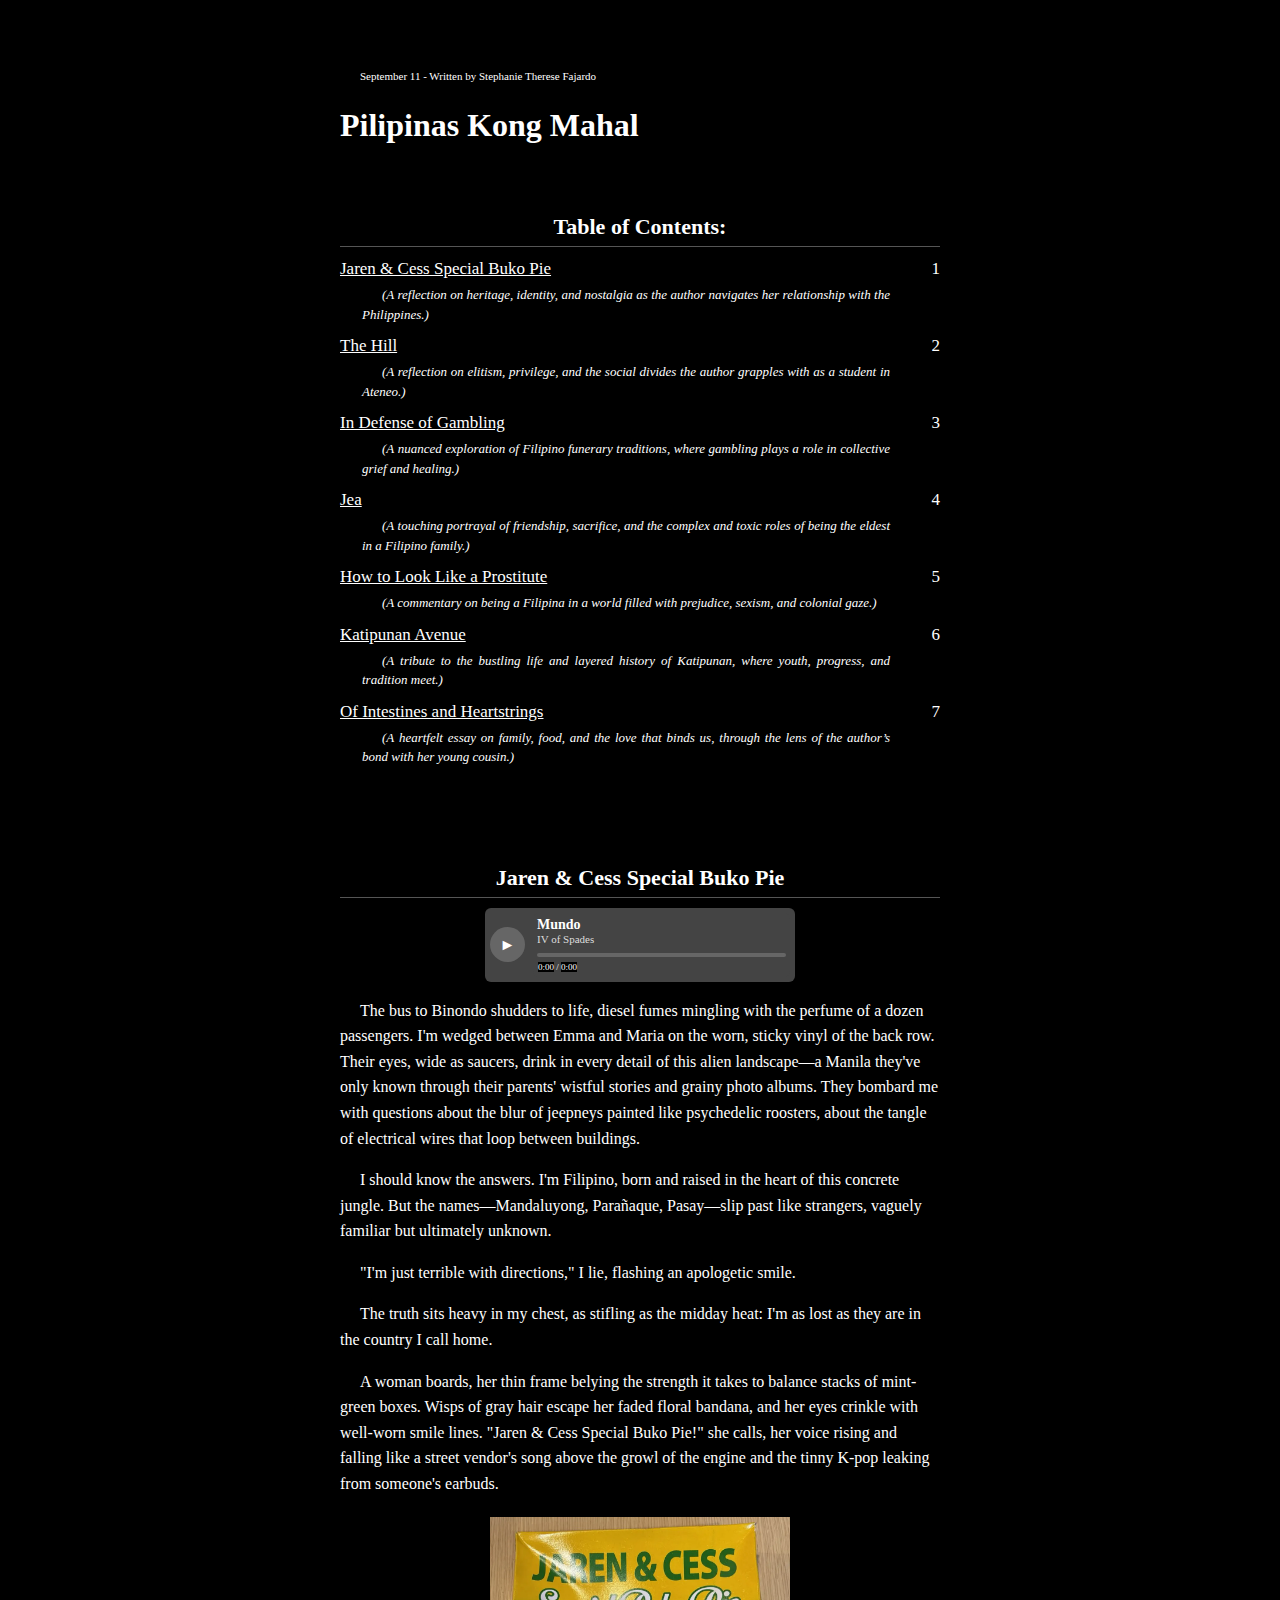
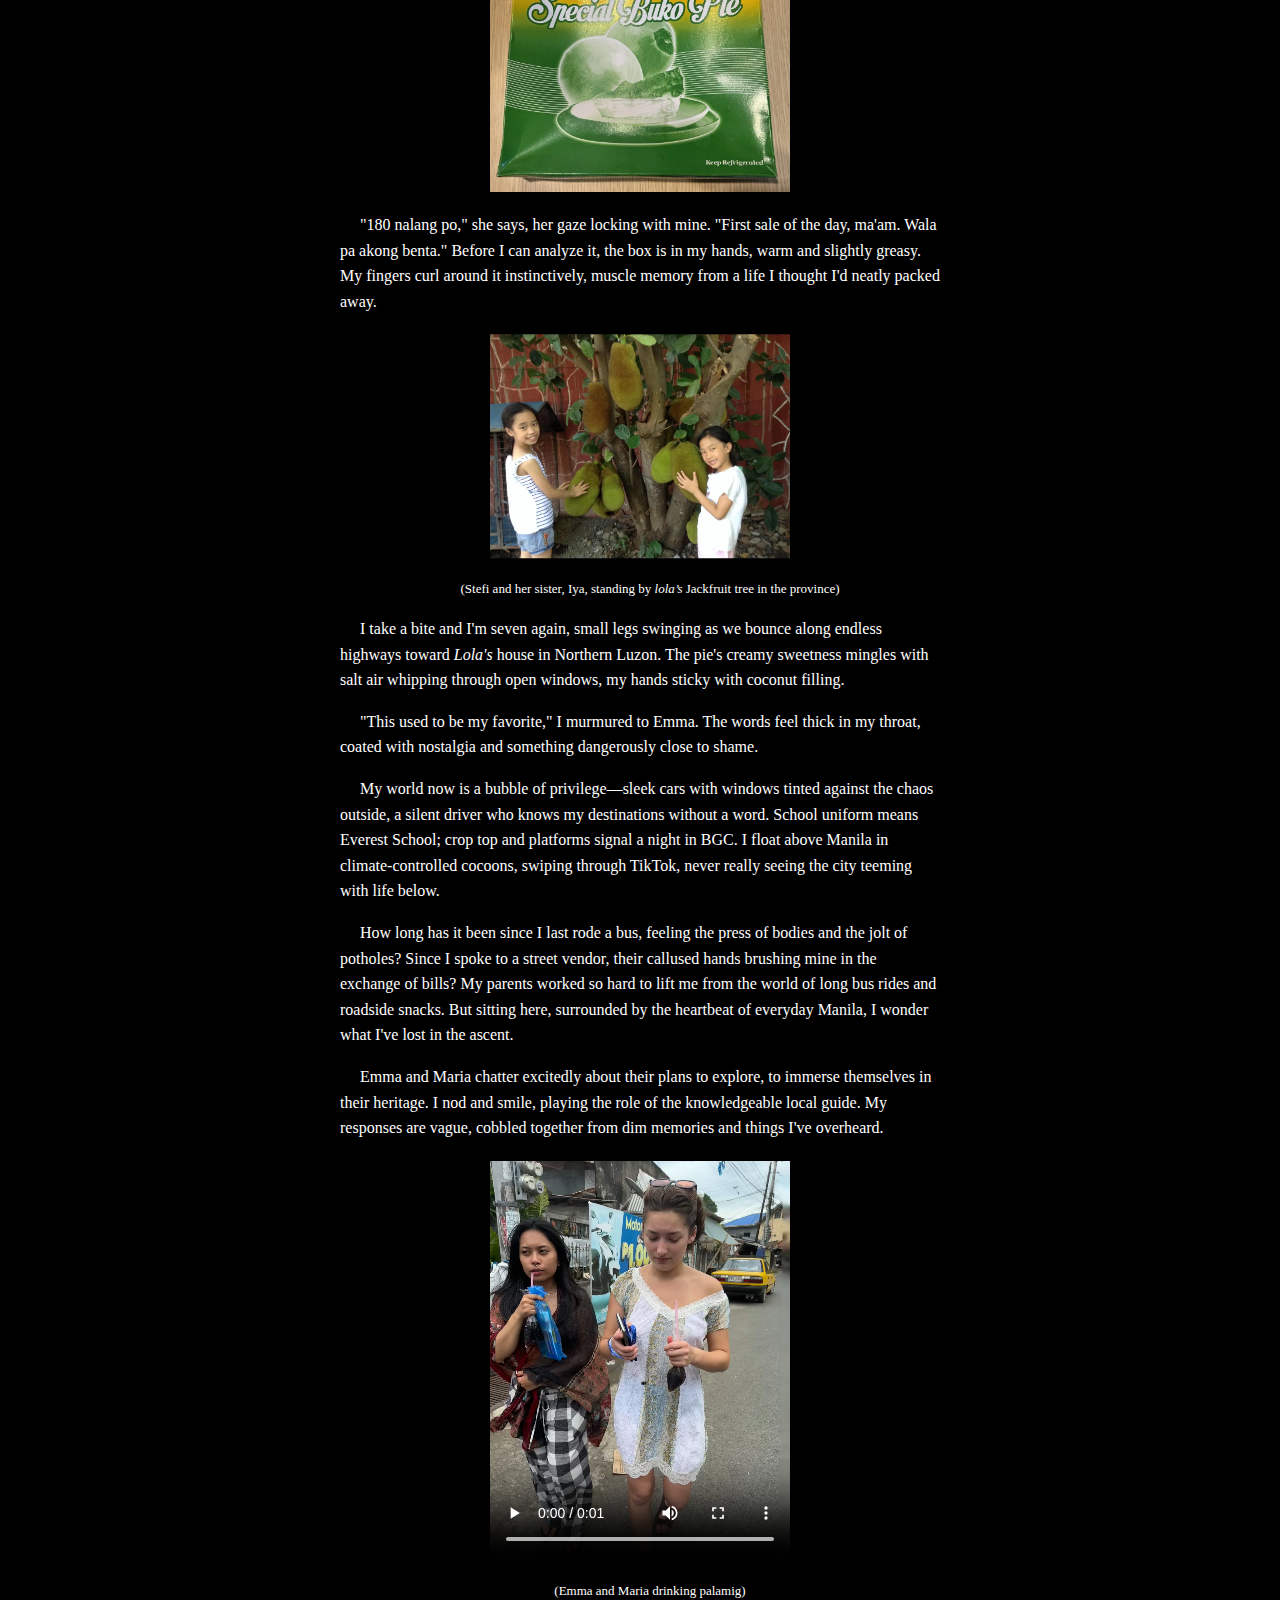
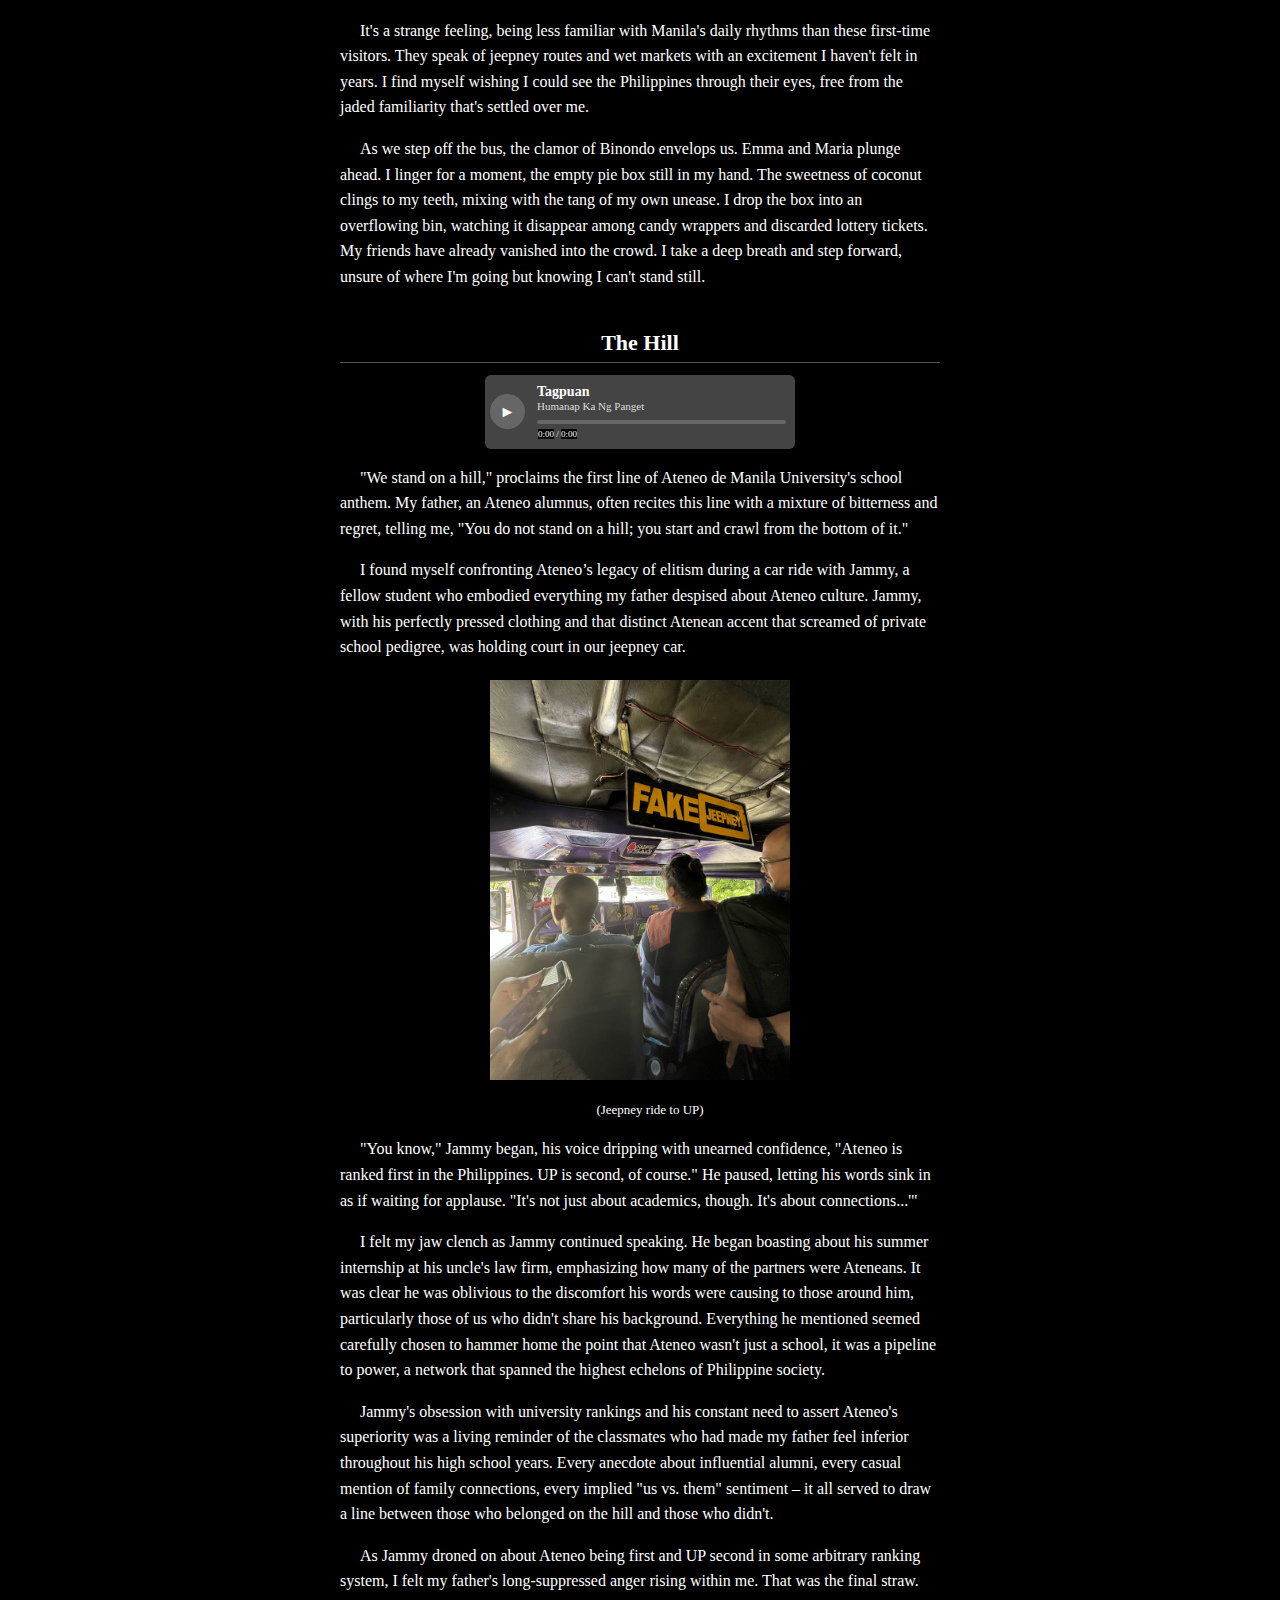
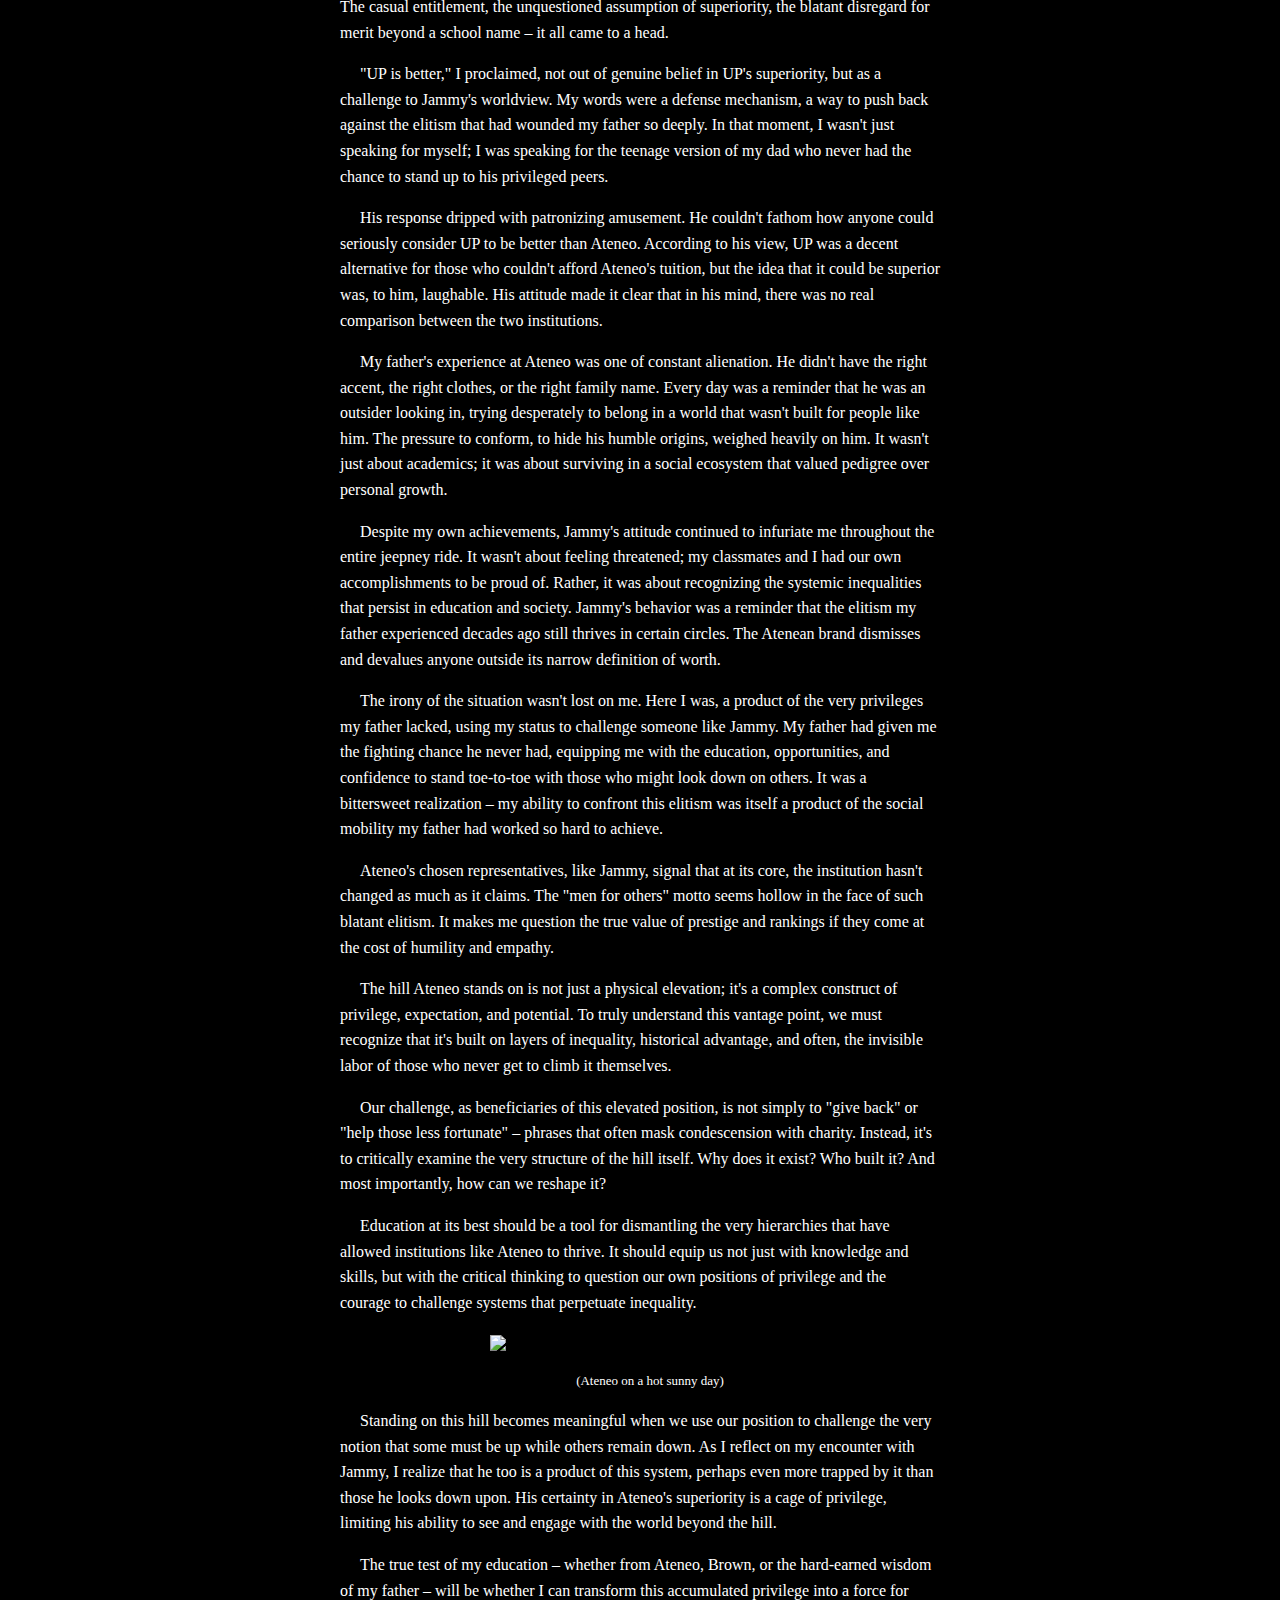
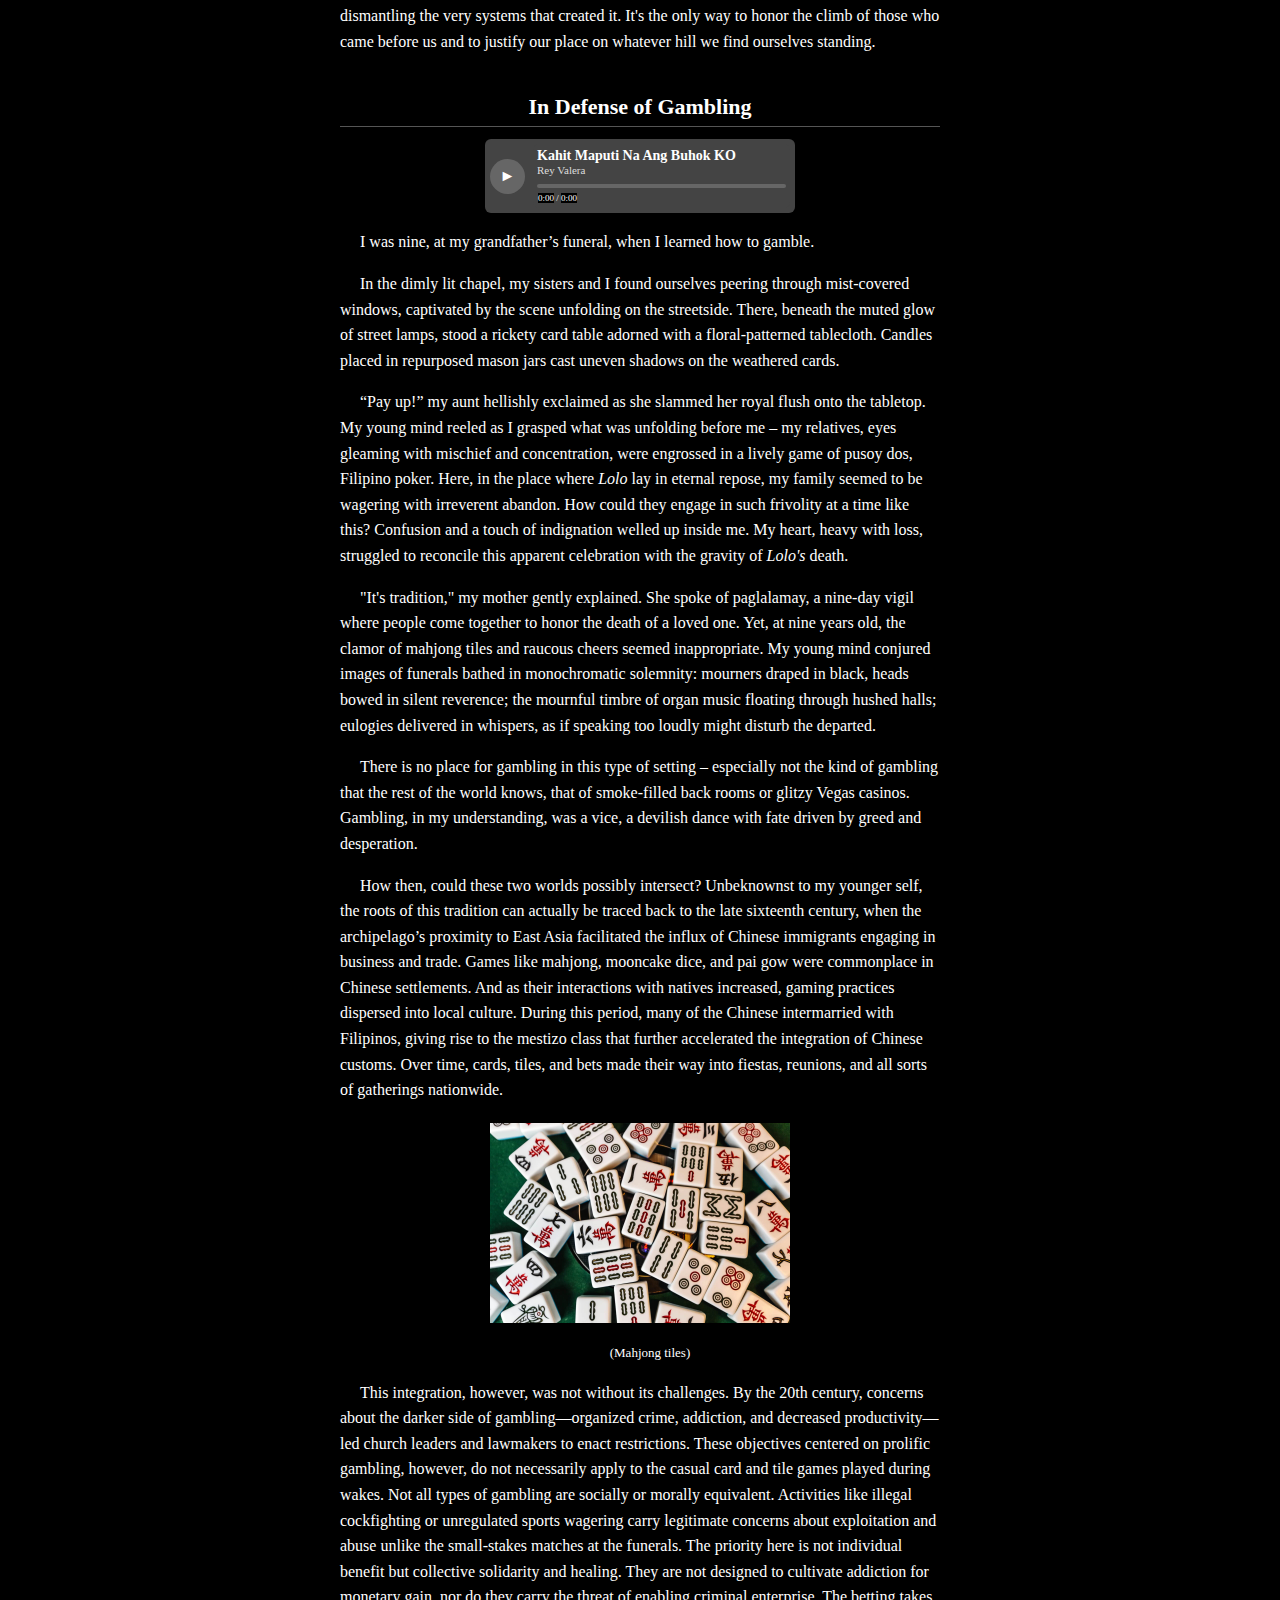
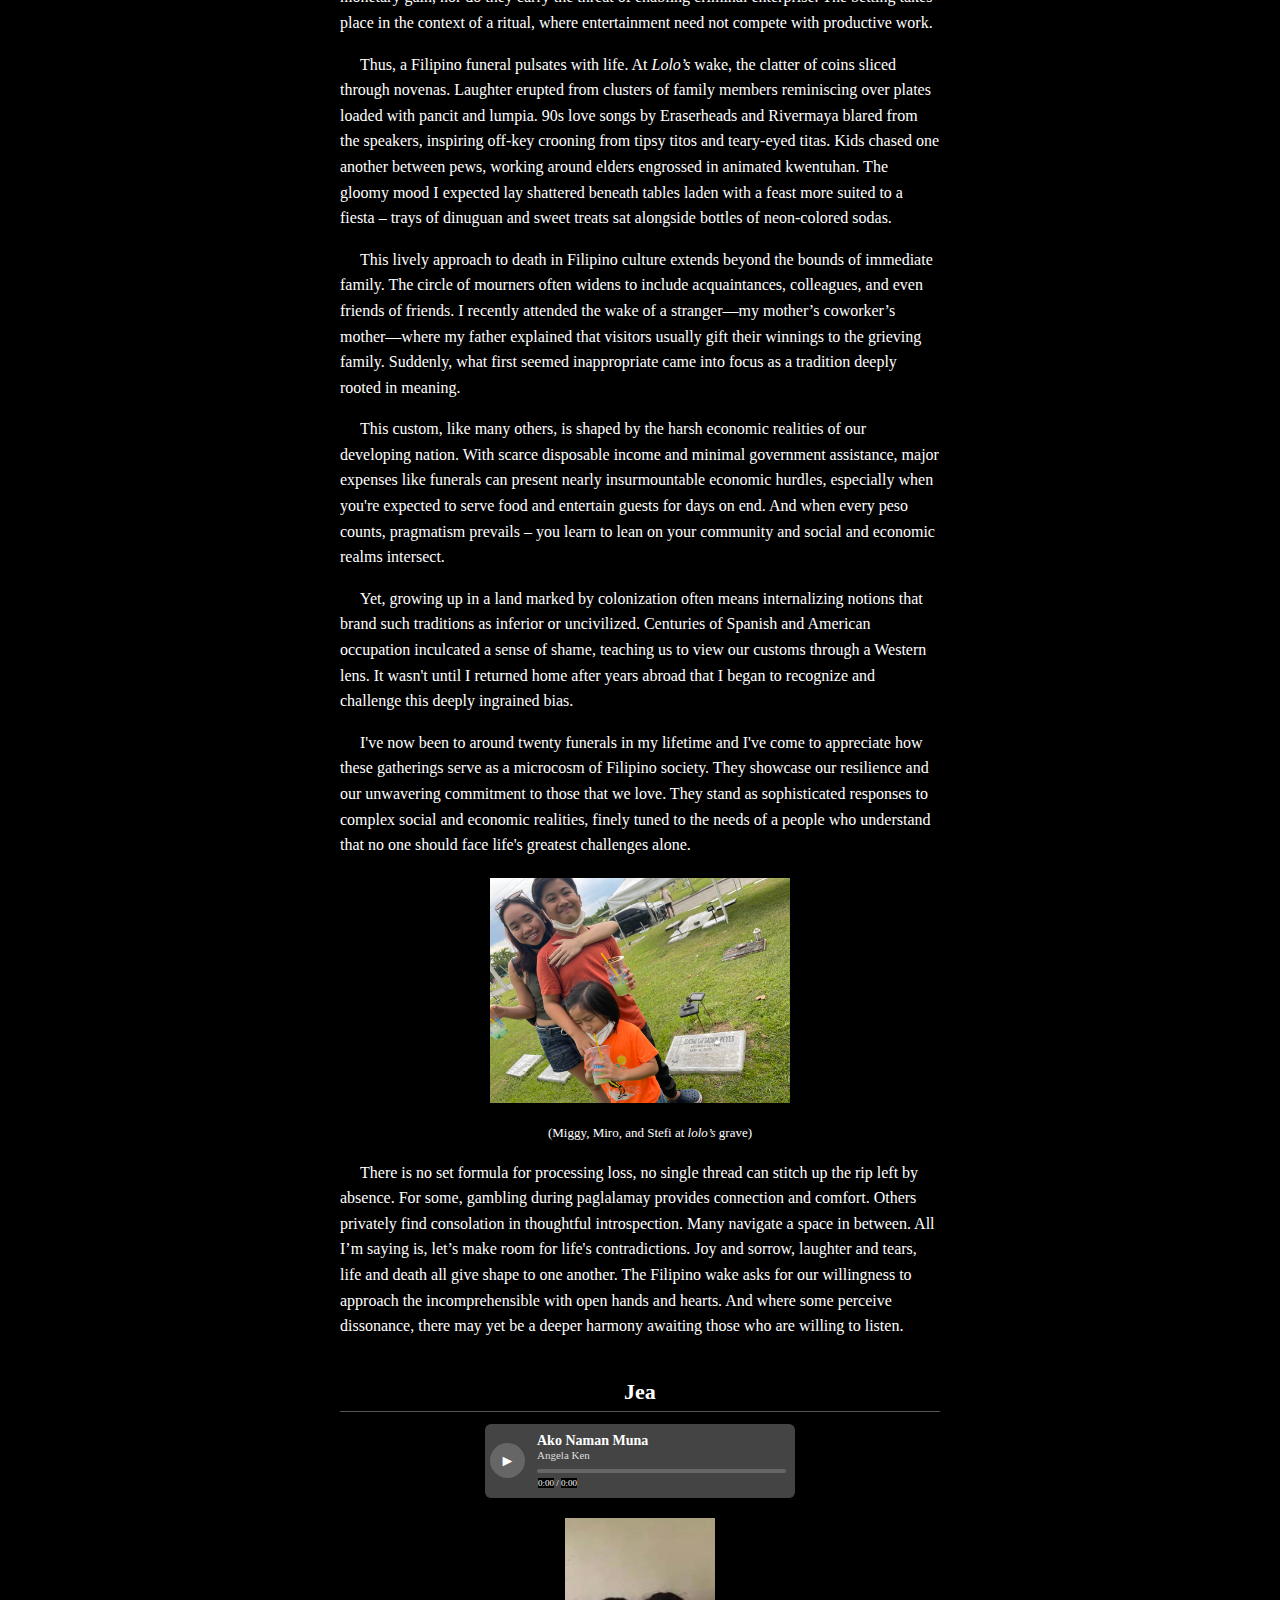
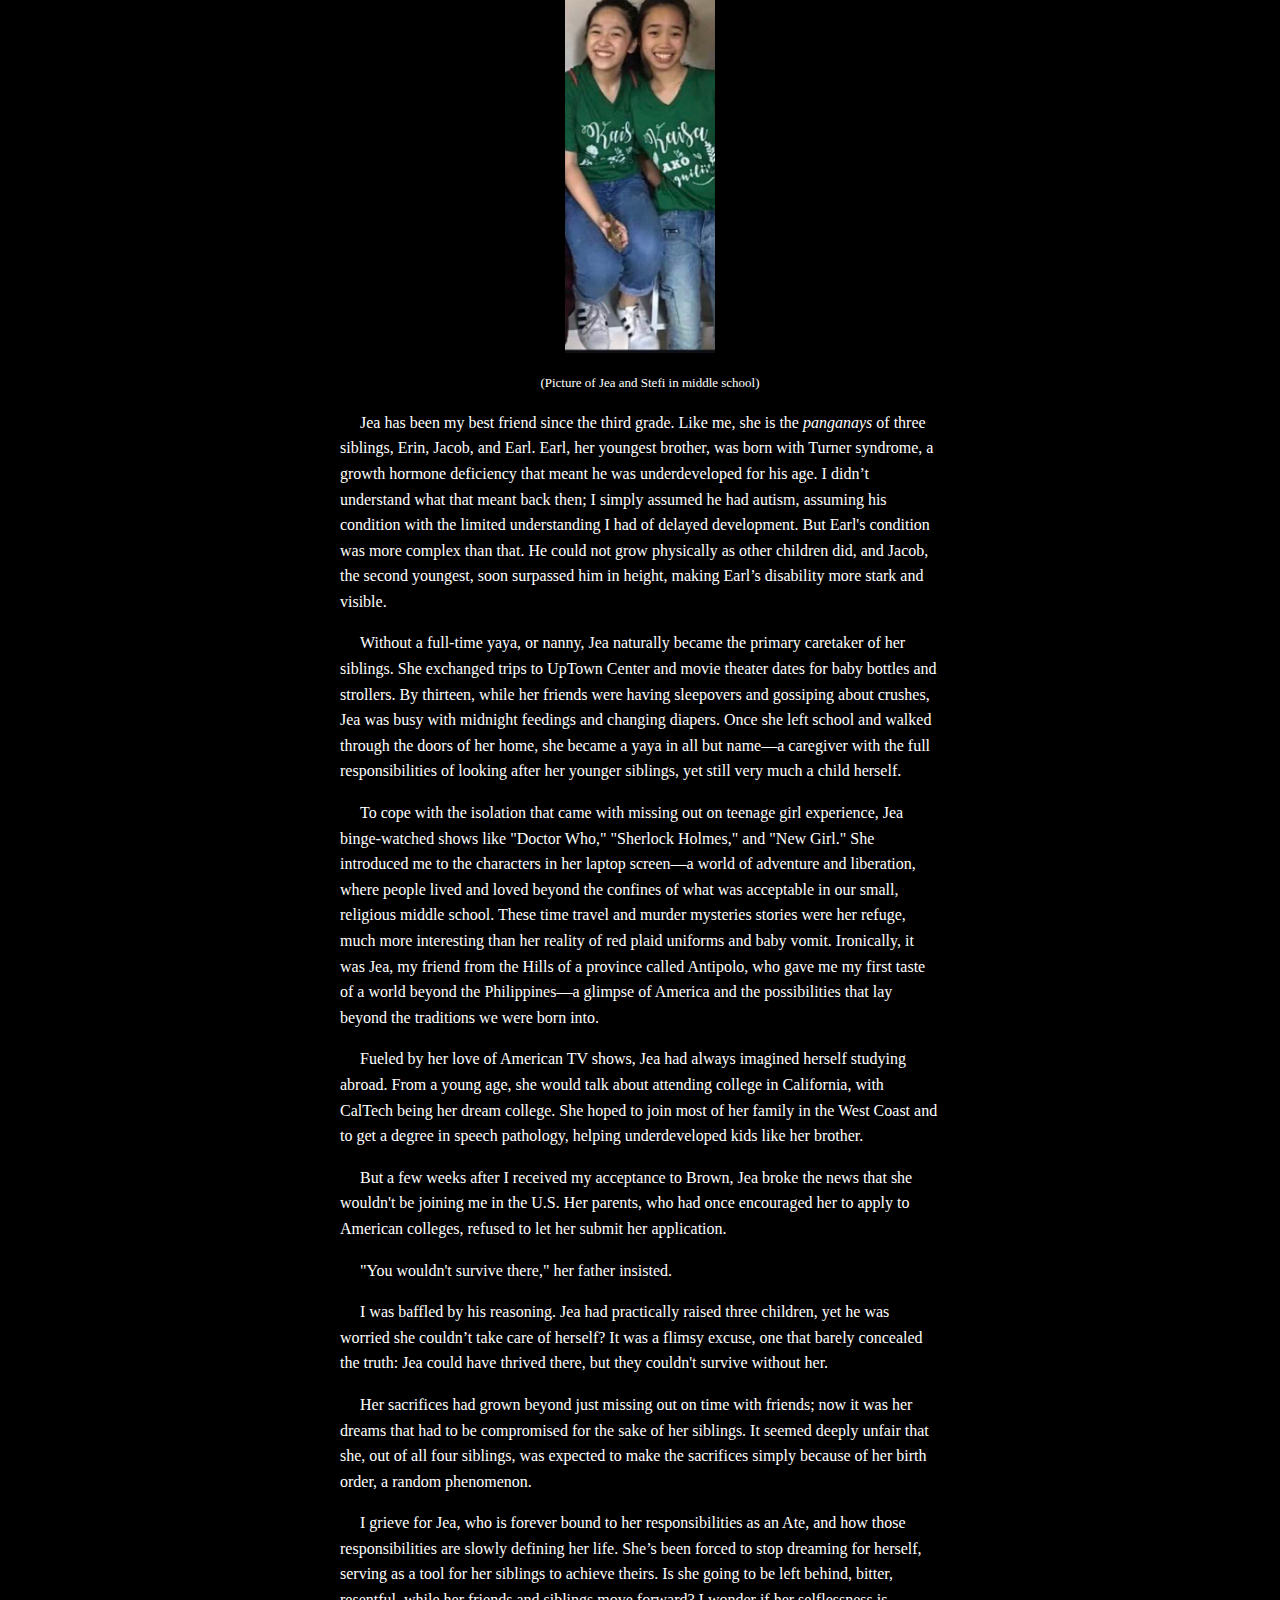
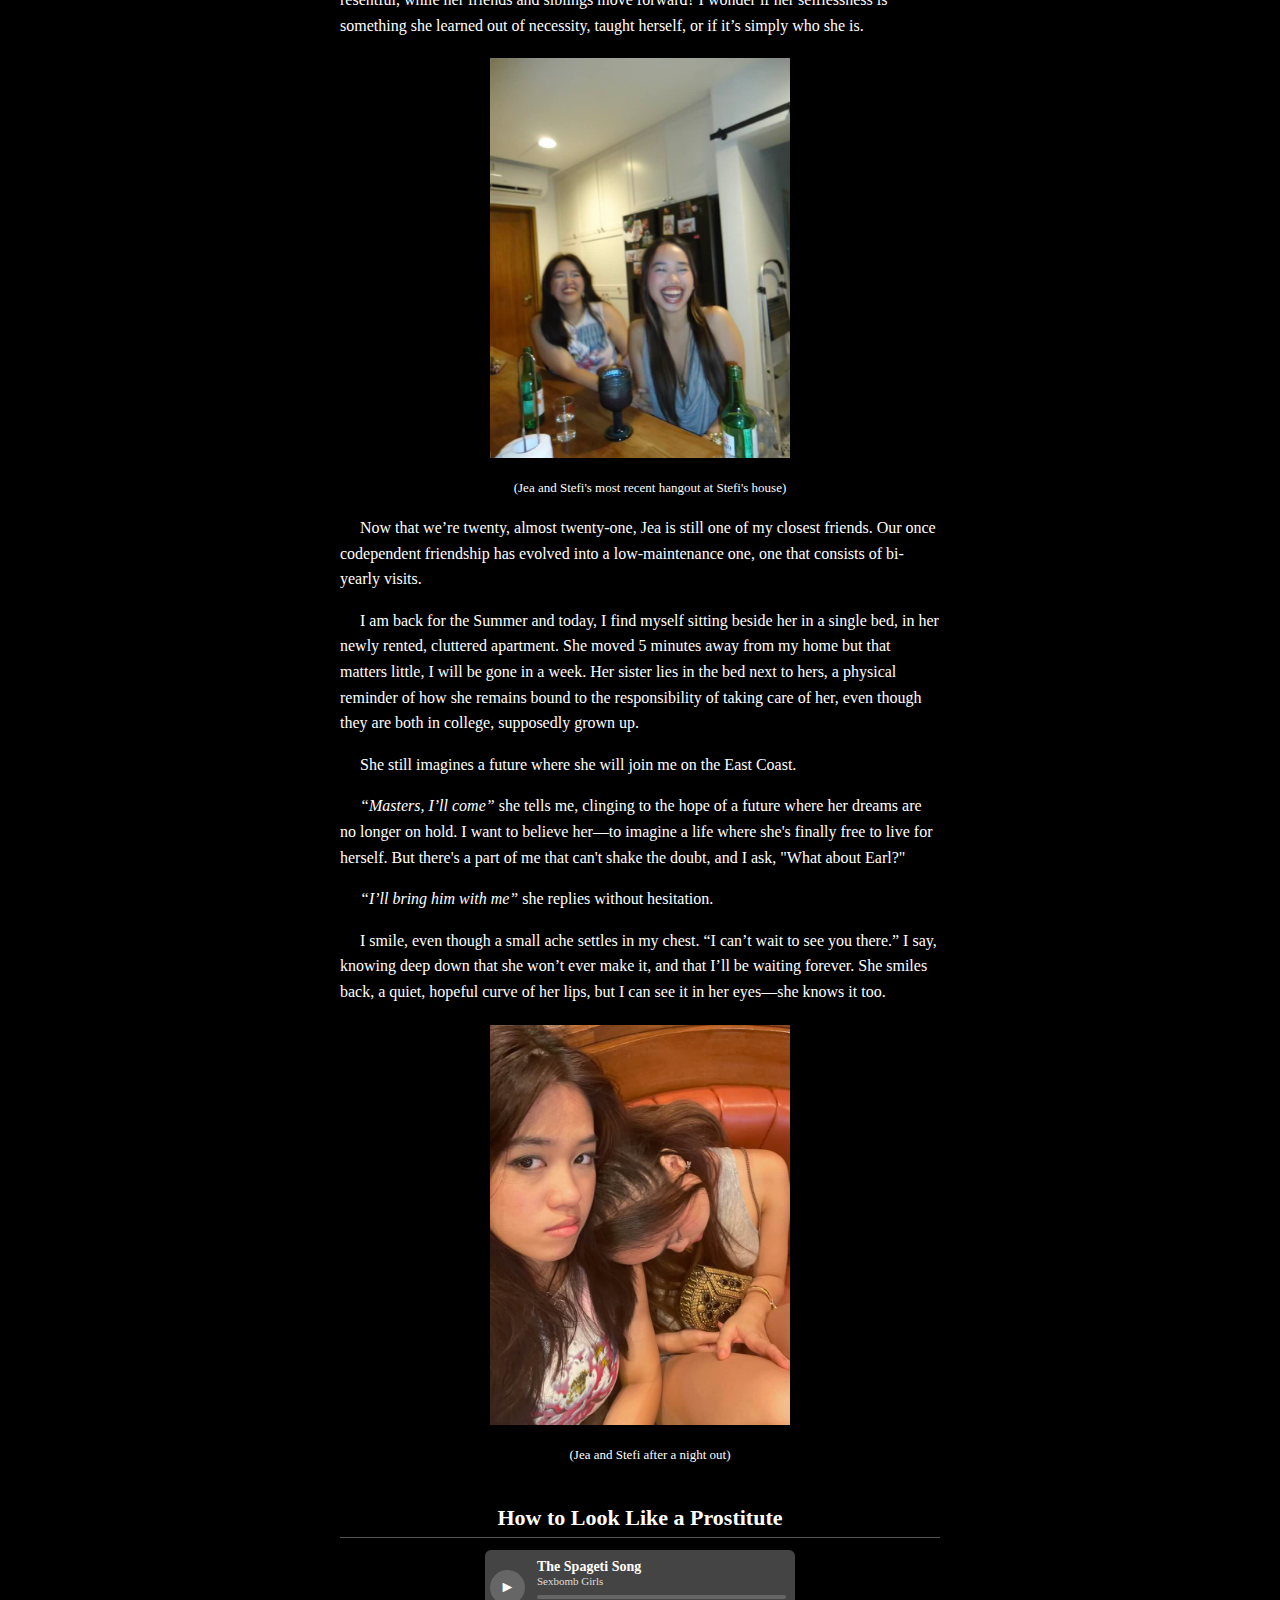
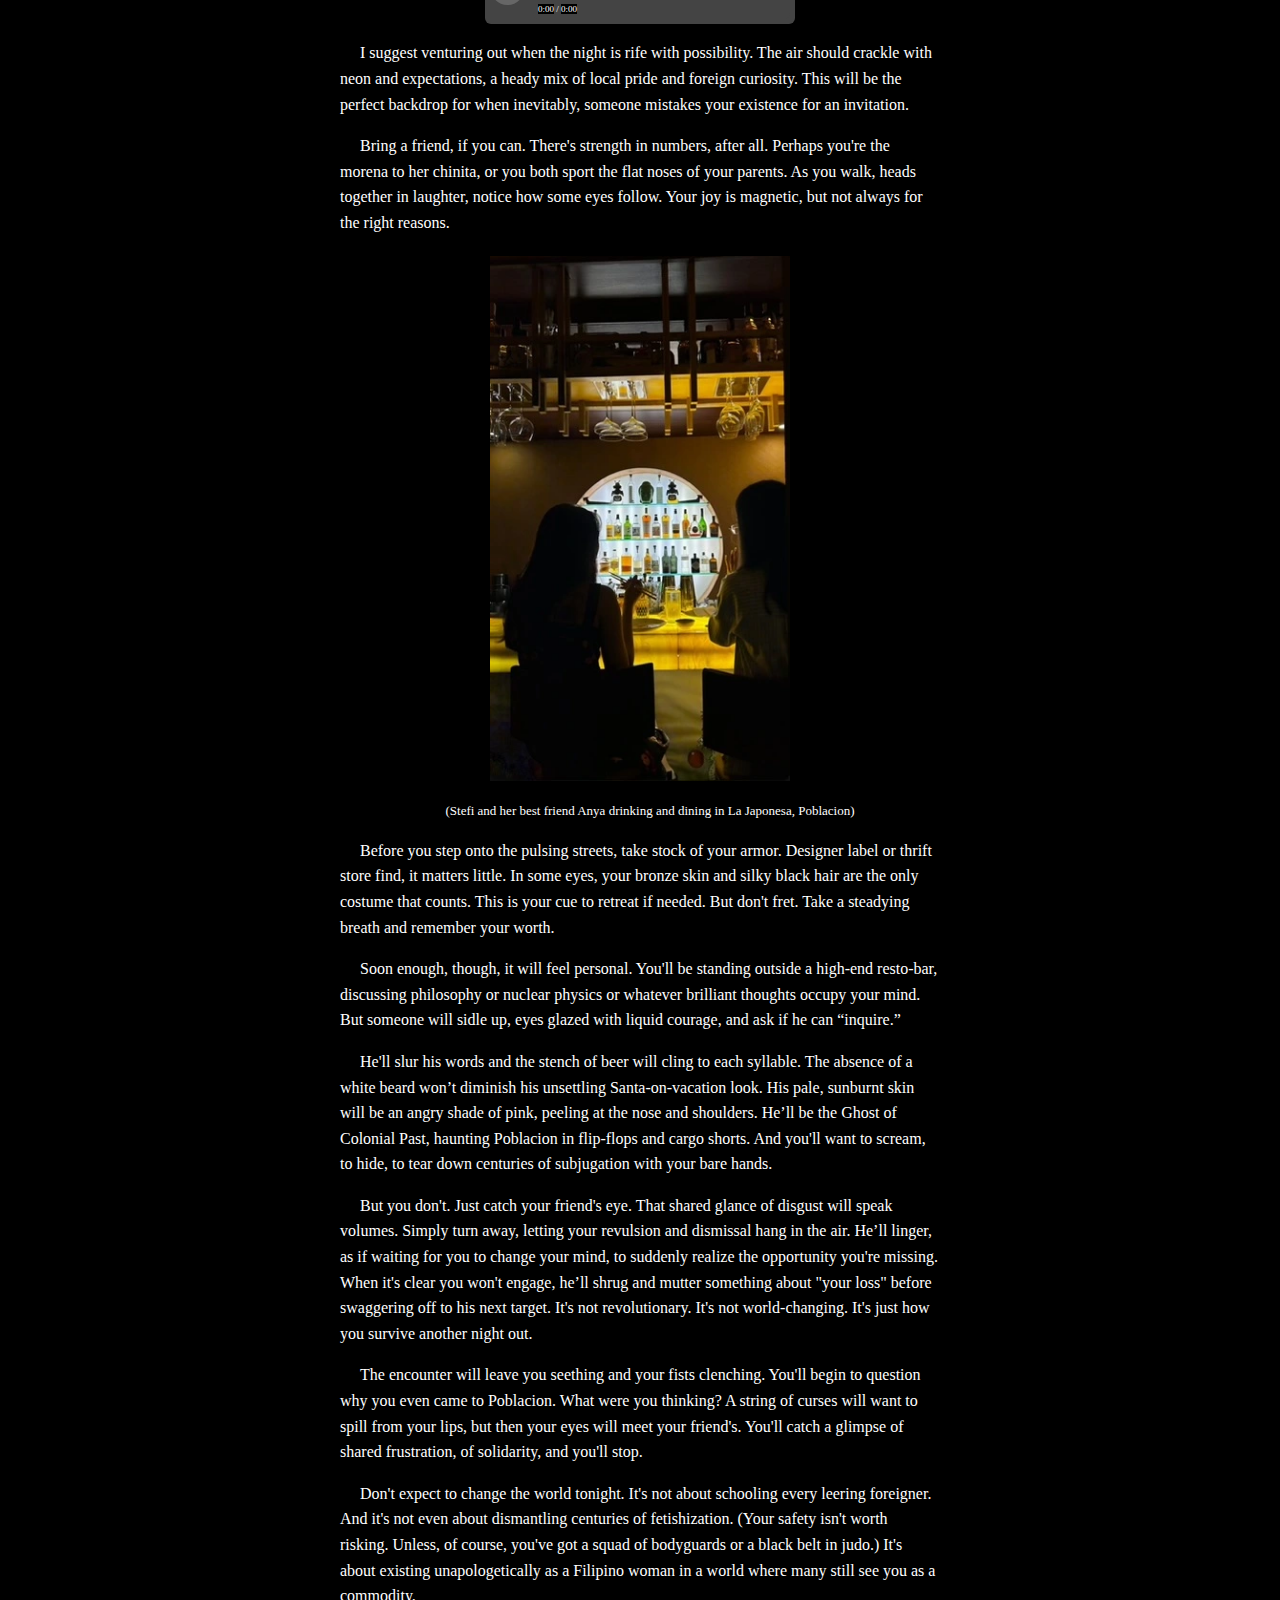
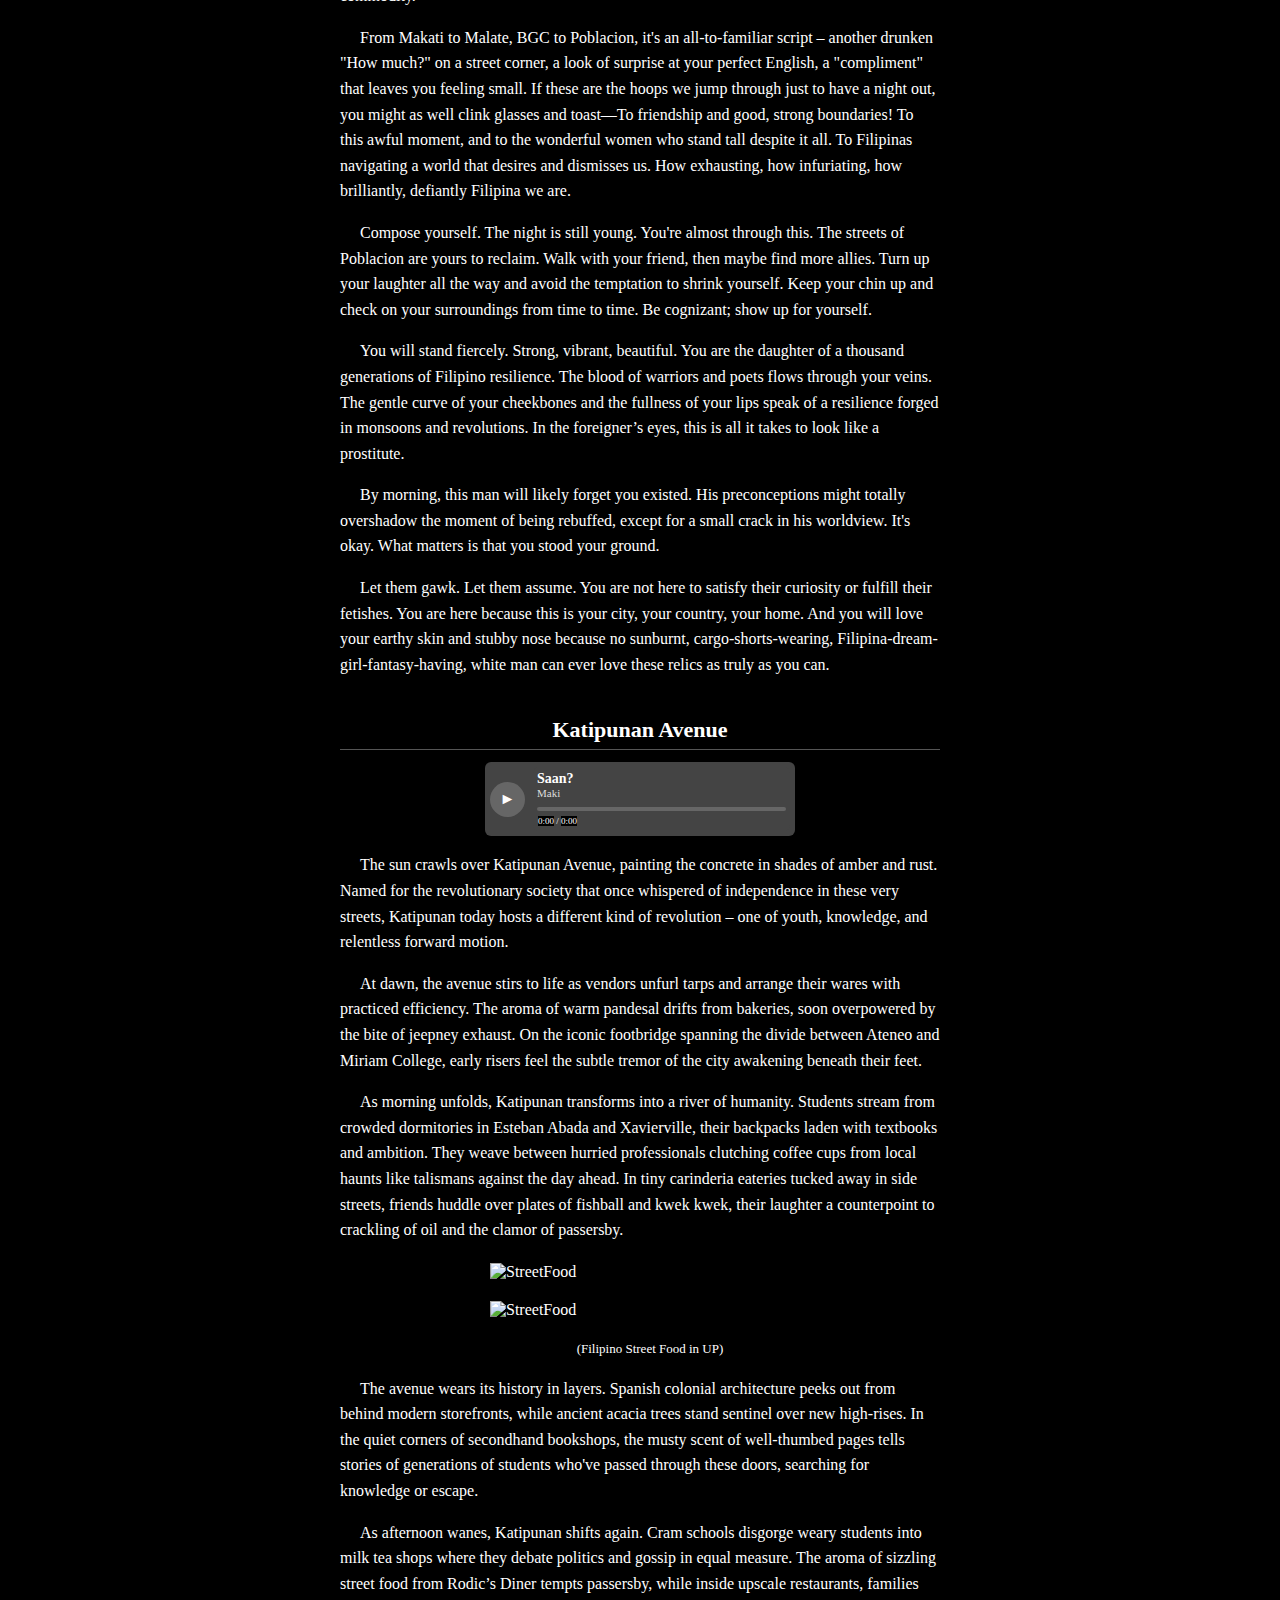
==== commit 321dcd90: "change" ====
--- a/index.html
+++ b/index.html
@@ -23,32 +23,32 @@
                 </li>
 
                 <li class="TOC-item">
-                    <a href="#Hill">The Hill</a> <span class="TOC-page">6</span>
+                    <a href="#Hill">The Hill</a> <span class="TOC-page">2</span>
                     <p class="TOC-Text"><i>(A reflection on elitism, privilege, and the social divides the author grapples with as a student in Ateneo.)</i></p>
                 </li>
 
                 <li class="TOC-item">
-                    <a href="#Gambling">In Defense of Gambling</a> <span class="TOC-page">5</span>
+                    <a href="#Gambling">In Defense of Gambling</a> <span class="TOC-page">3</span>
                     <p class="TOC-Text"><i>(A nuanced exploration of Filipino funerary traditions, where gambling plays a role in collective grief and healing.)</i></p>
                 </li>
 
                 <li class="TOC-item">
-                    <a href="#Jea">Jea</a> <span class="TOC-page">7</span>
+                    <a href="#Jea">Jea</a> <span class="TOC-page">4</span>
                     <p class="TOC-Text"><i>(A touching portrayal of friendship, sacrifice, and the complex and toxic roles of being the eldest in a Filipino family.)</i></p>
                 </li>
 
                 <li class="TOC-item">
-                    <a href="#Prostitute">How to Look Like a Prostitute</a> <span class="TOC-page">2</span>
+                    <a href="#Prostitute">How to Look Like a Prostitute</a> <span class="TOC-page">5</span>
                     <p class="TOC-Text"><i>(A commentary on being a Filipina in a world filled with prejudice, sexism, and colonial gaze.)</i></p>
                 </li>
 
                 <li class="TOC-item">
-                    <a href="#Katipunan">Katipunan Avenue</a> <span class="TOC-page">3</span>
+                    <a href="#Katipunan">Katipunan Avenue</a> <span class="TOC-page">6</span>
                     <p class="TOC-Text"><i>(A tribute to the bustling life and layered history of Katipunan, where youth, progress, and tradition meet.)</i></p>
                 </li>
 
                 <li class="TOC-item">
-                    <a href="#Intestines">Of Intestines and Heartstrings</a> <span class="TOC-page">4</span>
+                    <a href="#Intestines">Of Intestines and Heartstrings</a> <span class="TOC-page">7</span>
                     <p class="TOC-Text"><i>(A heartfelt essay on family, food, and the love that binds us, through the lens of the author’s bond with her young cousin.)</i></p>
                 </li>
 
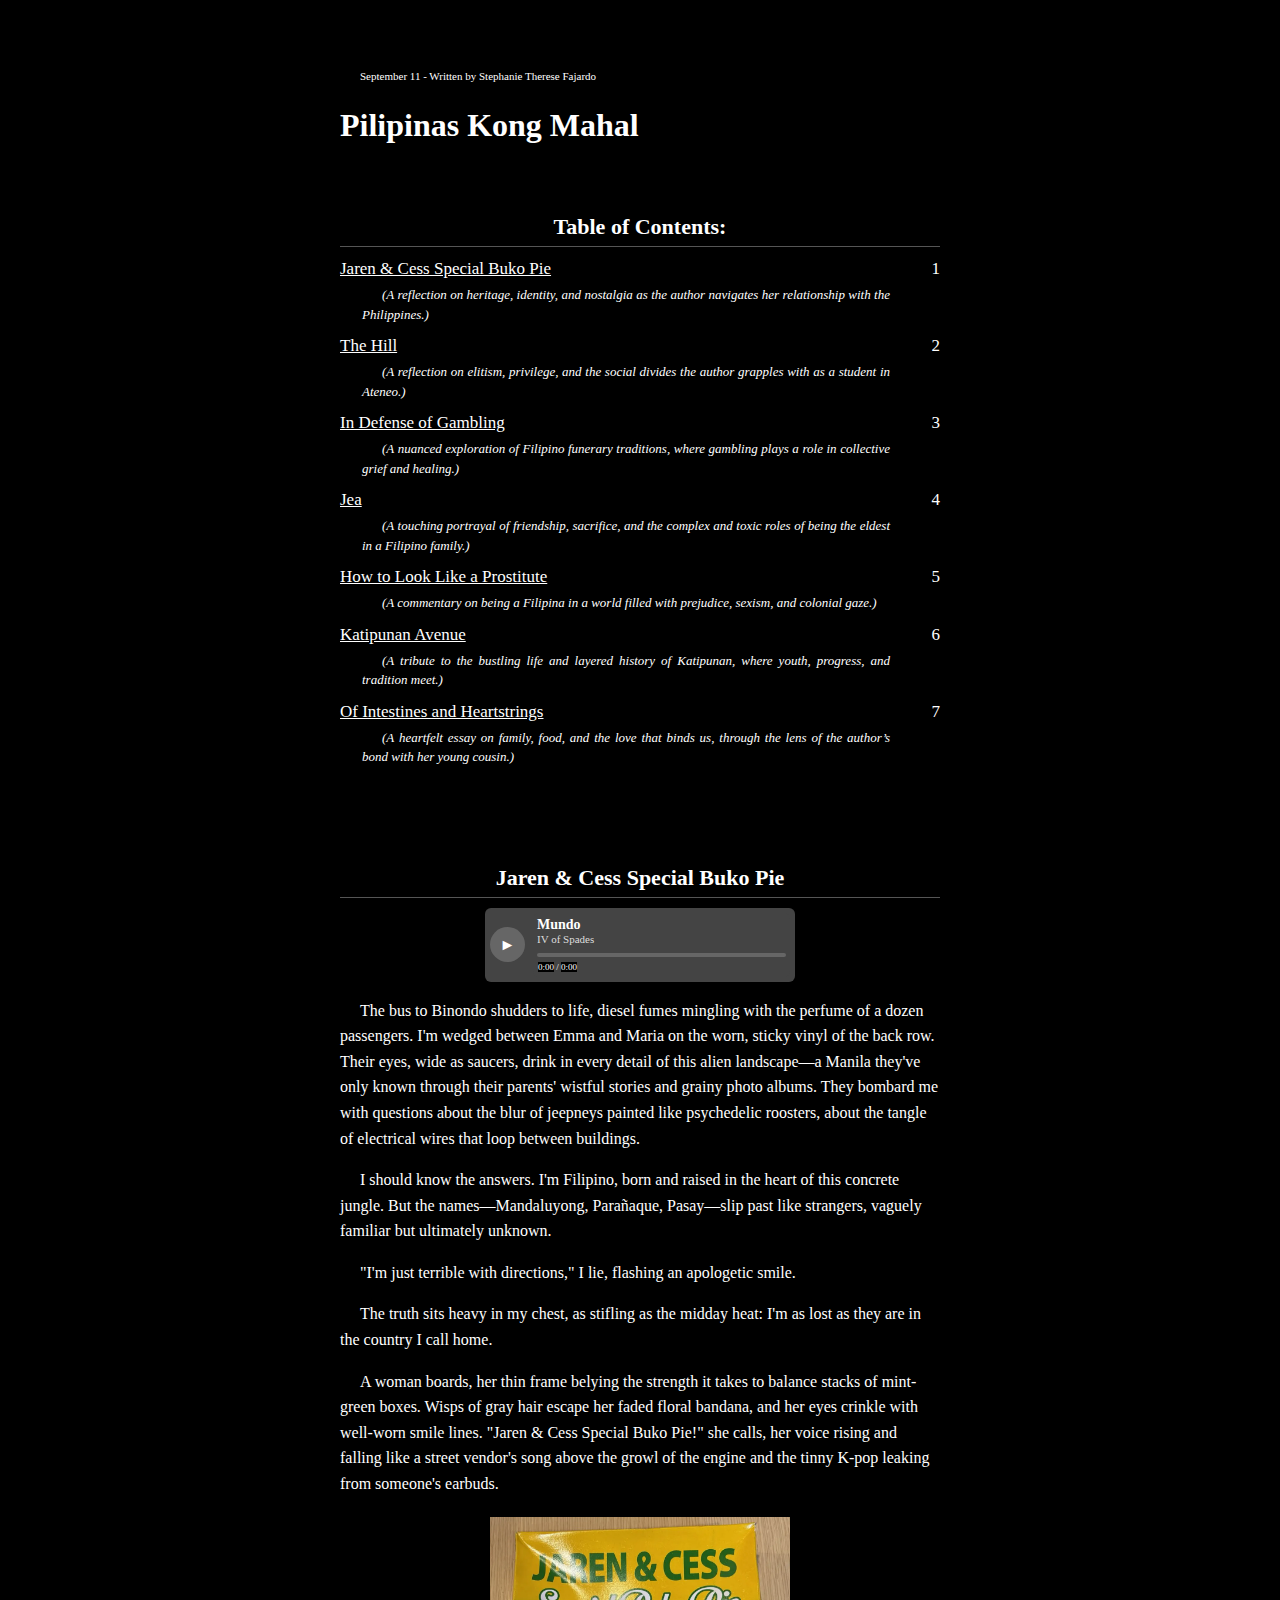
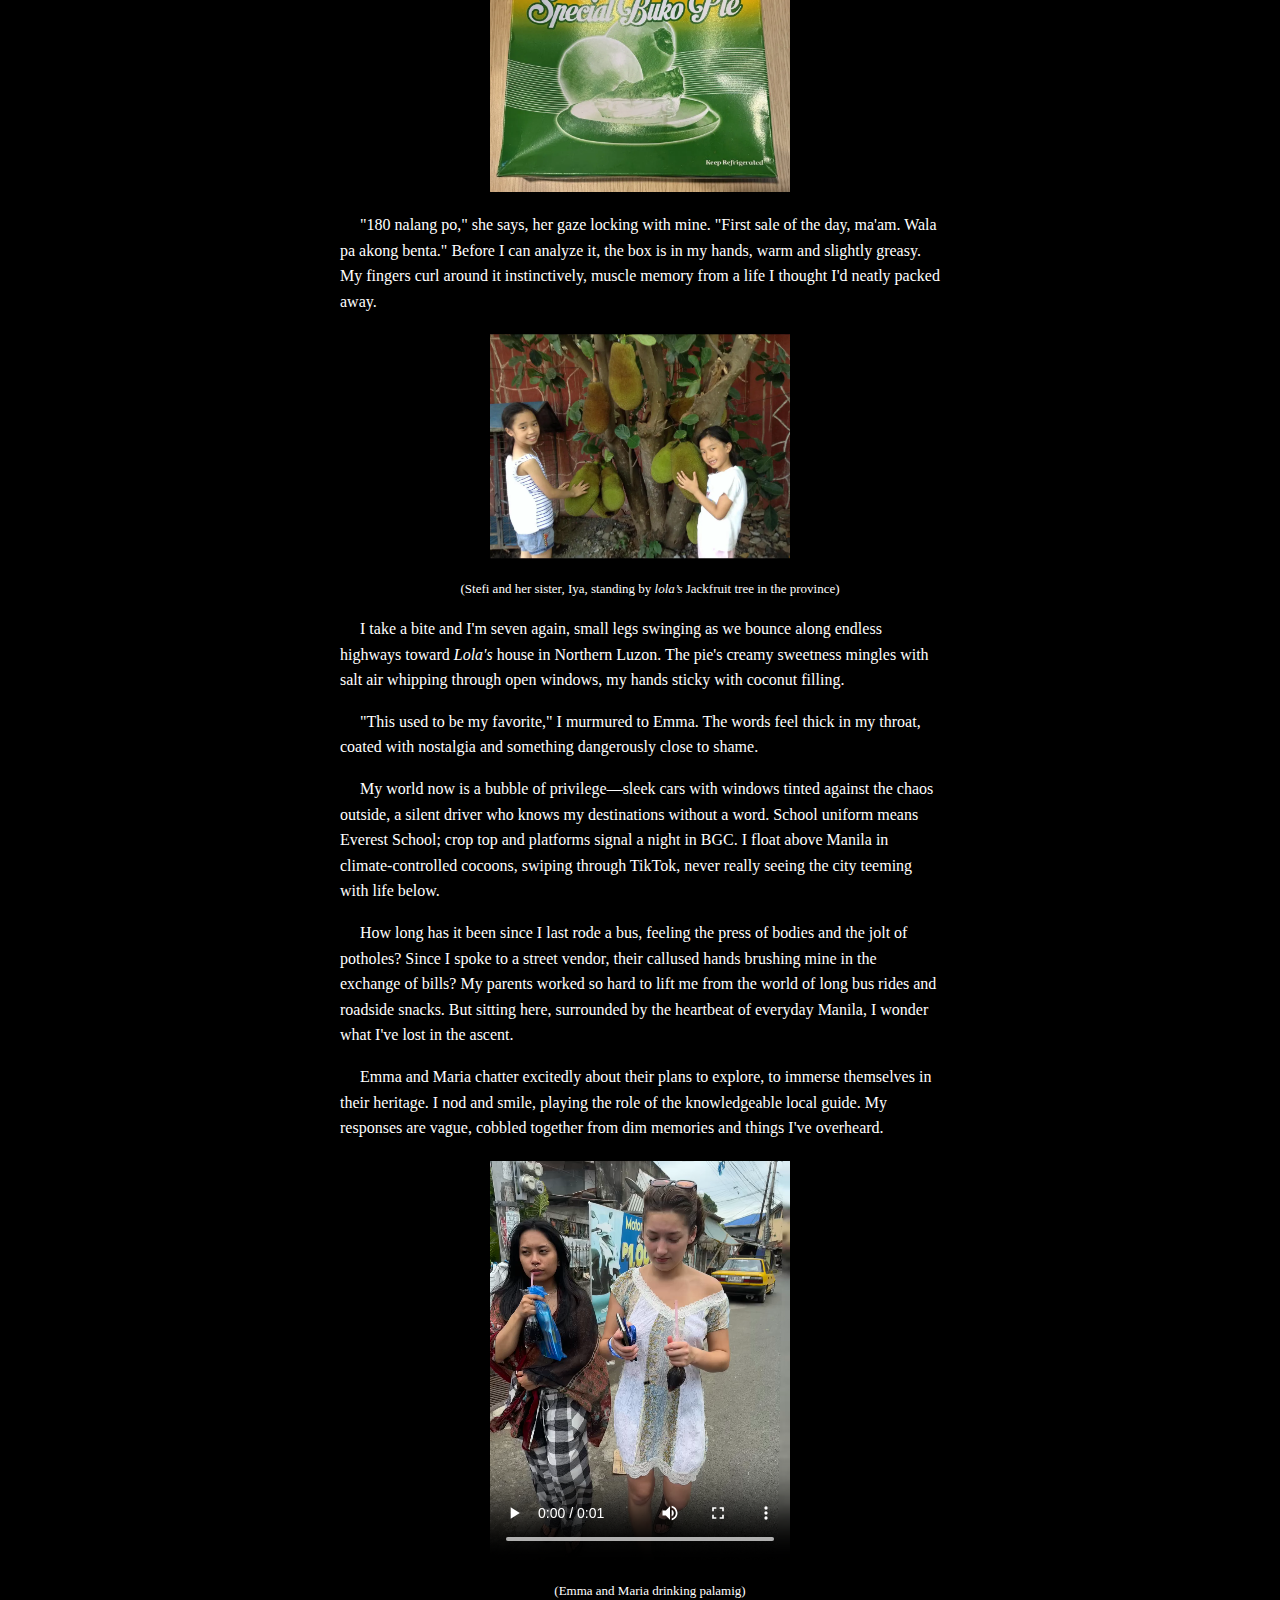
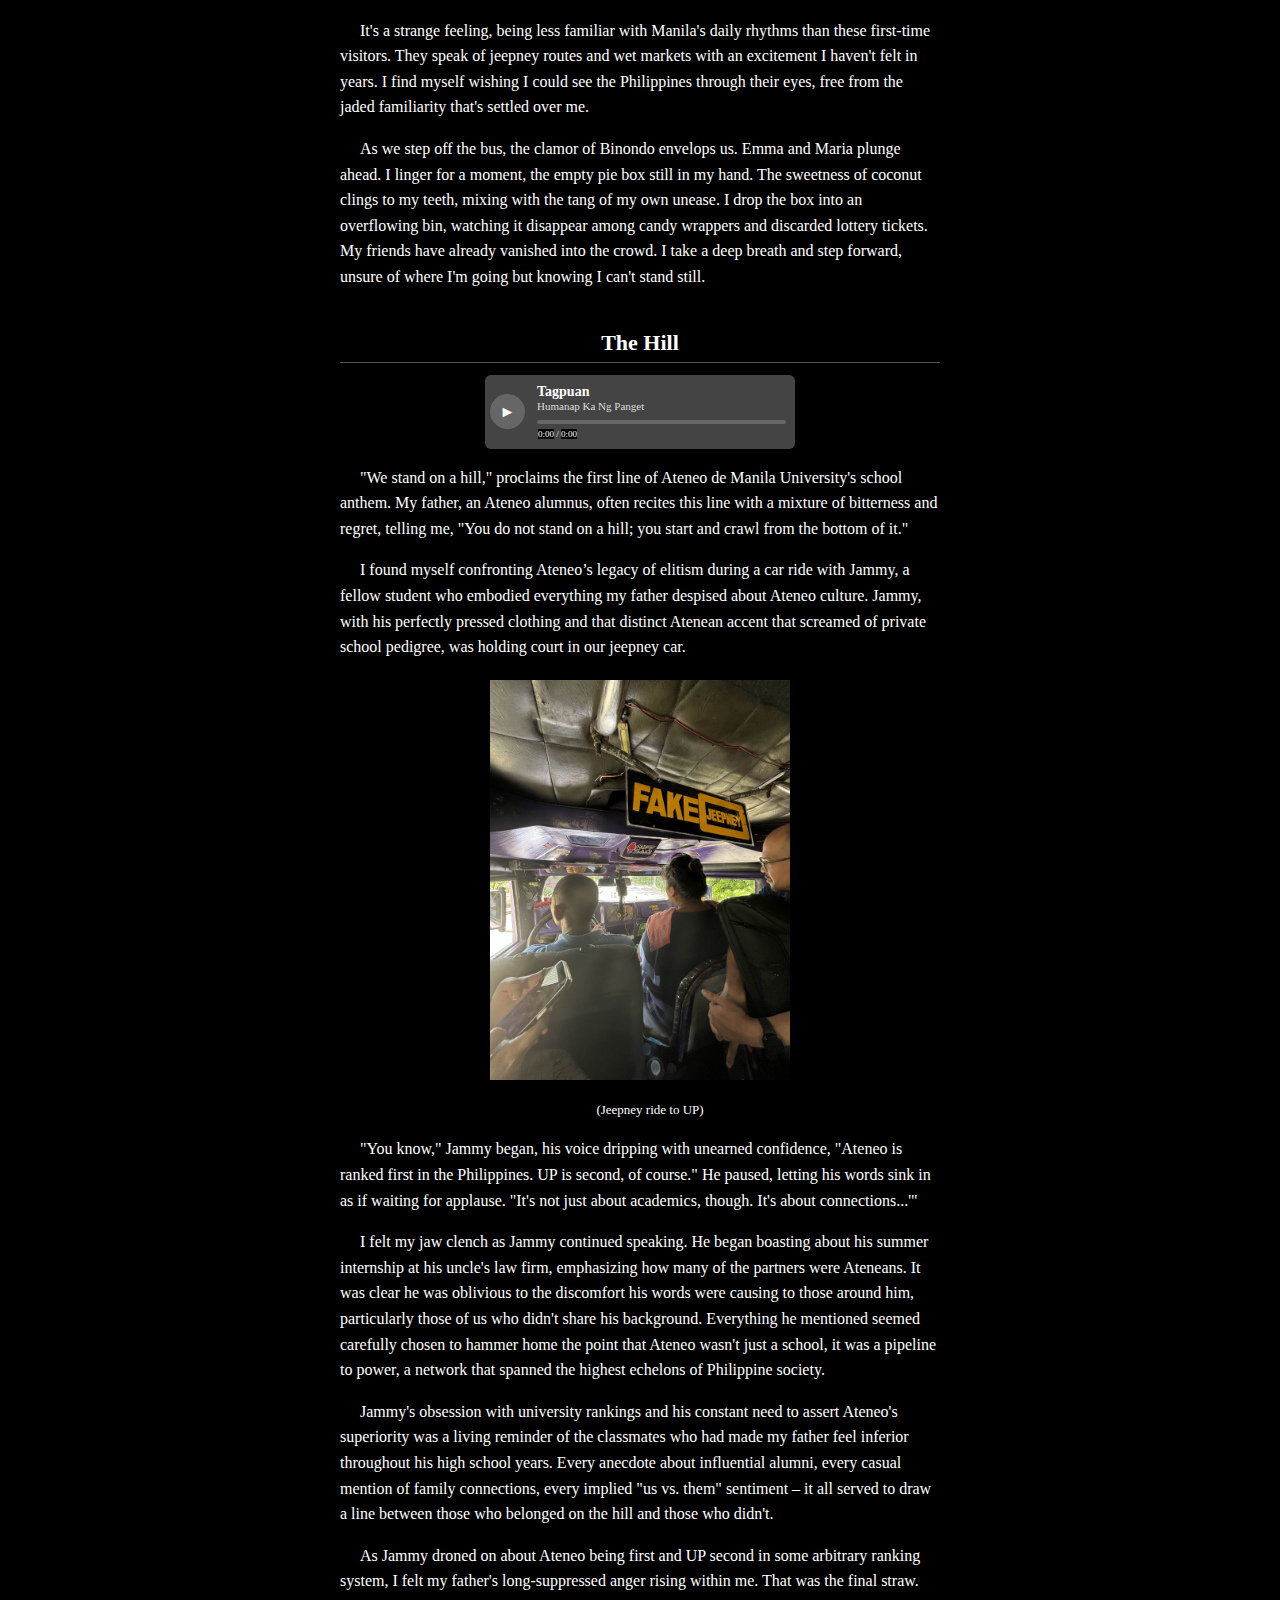
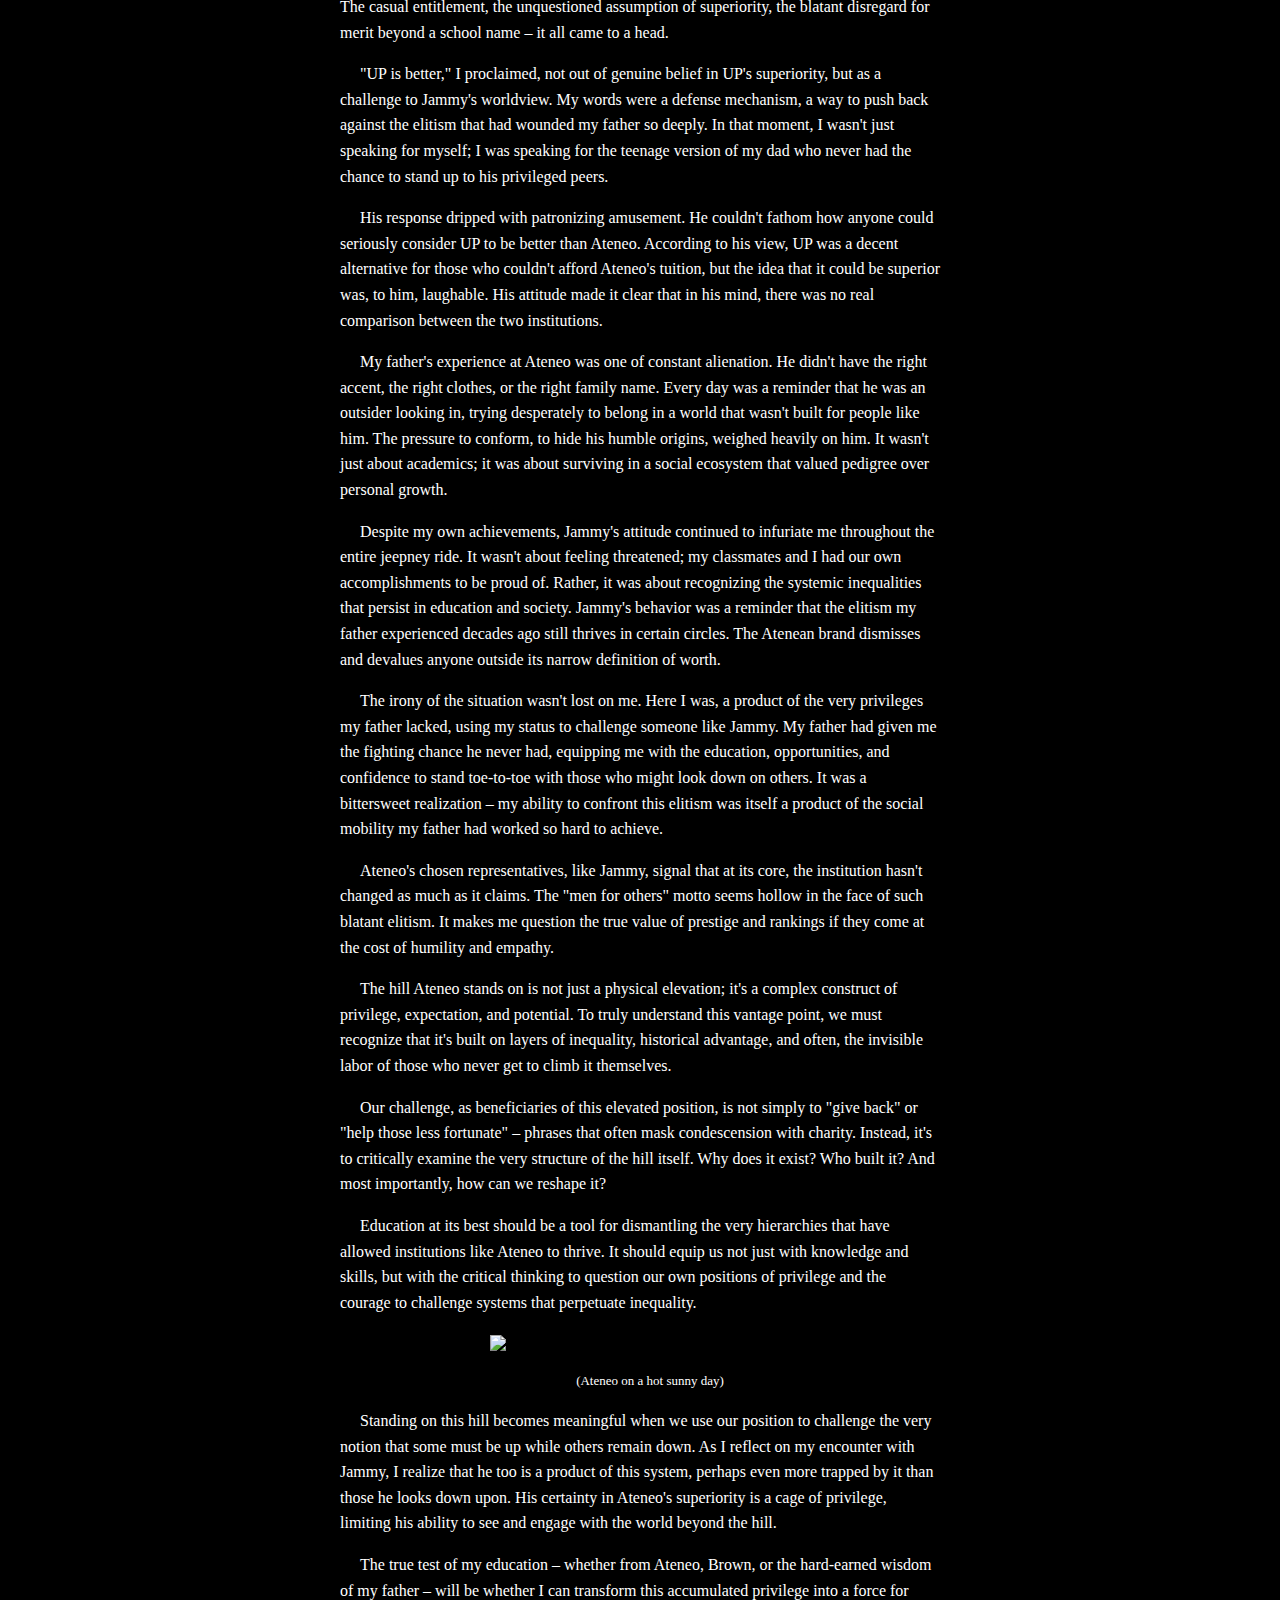
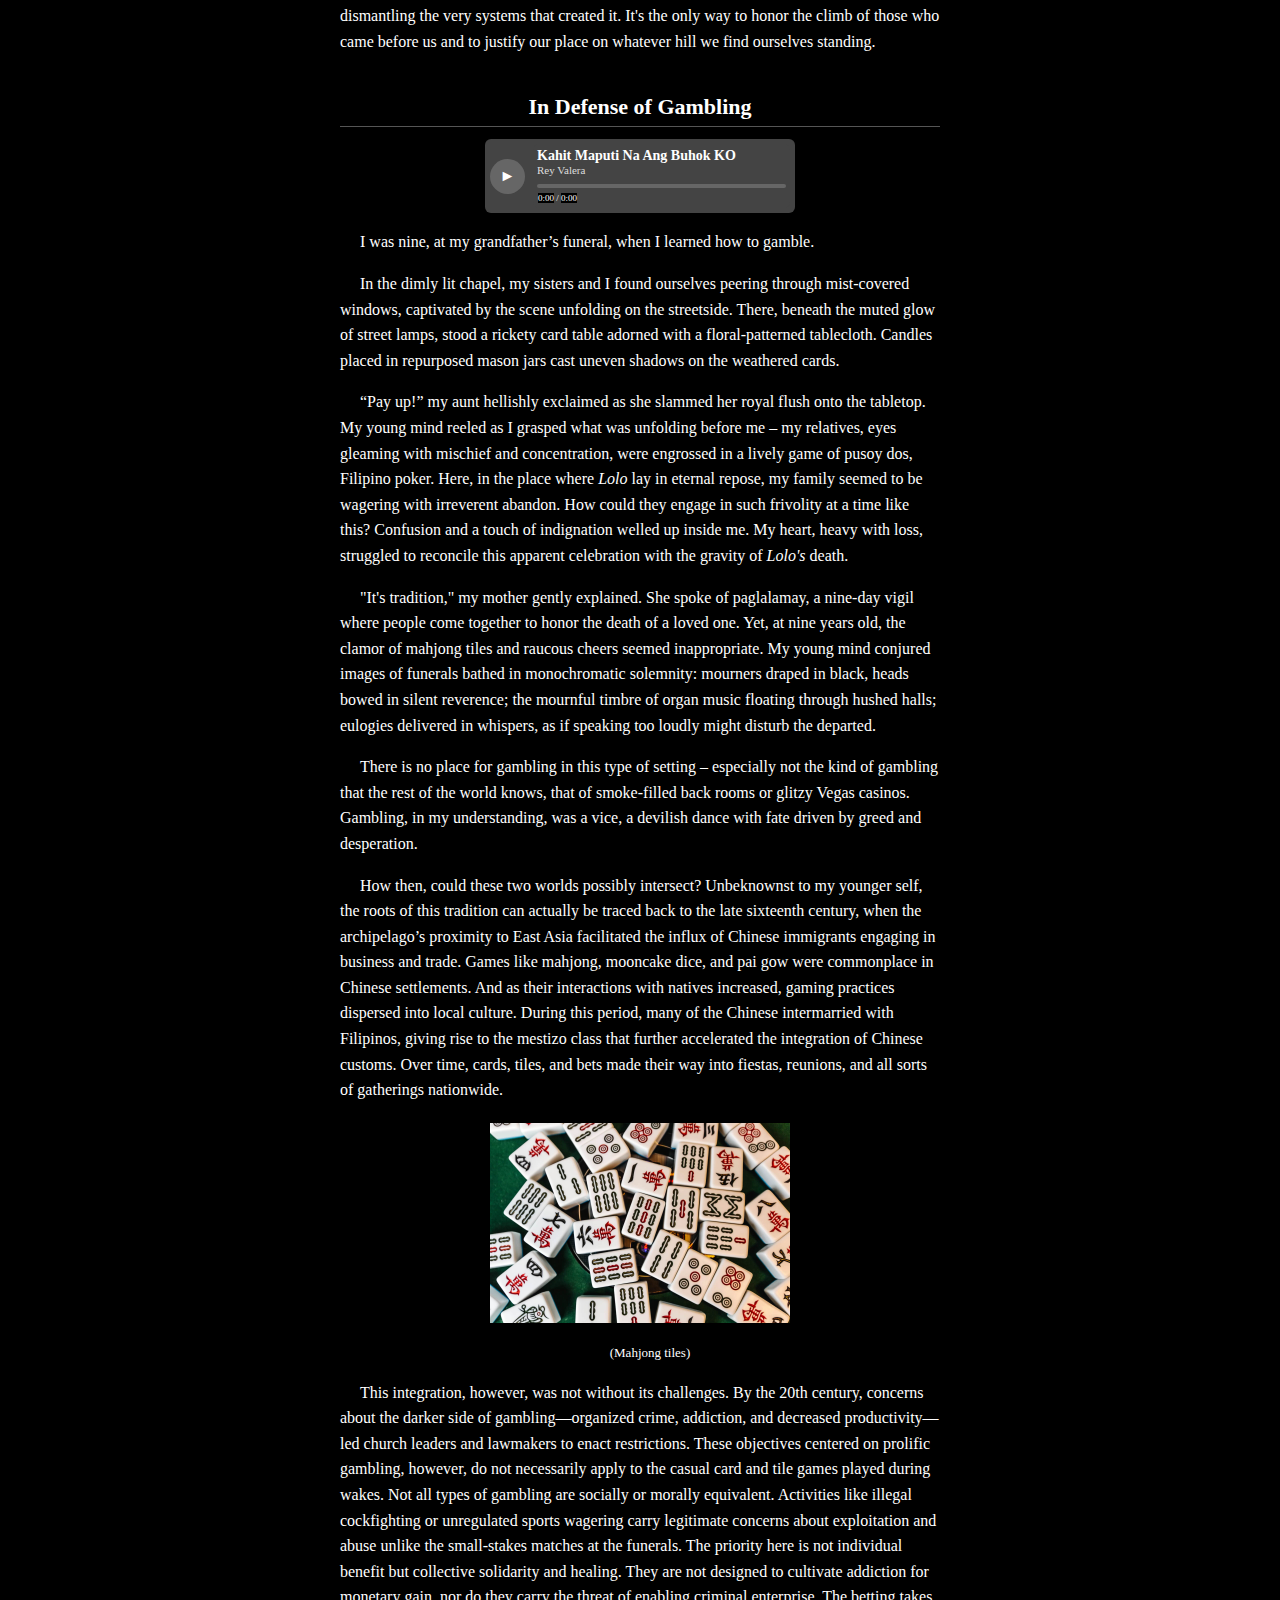
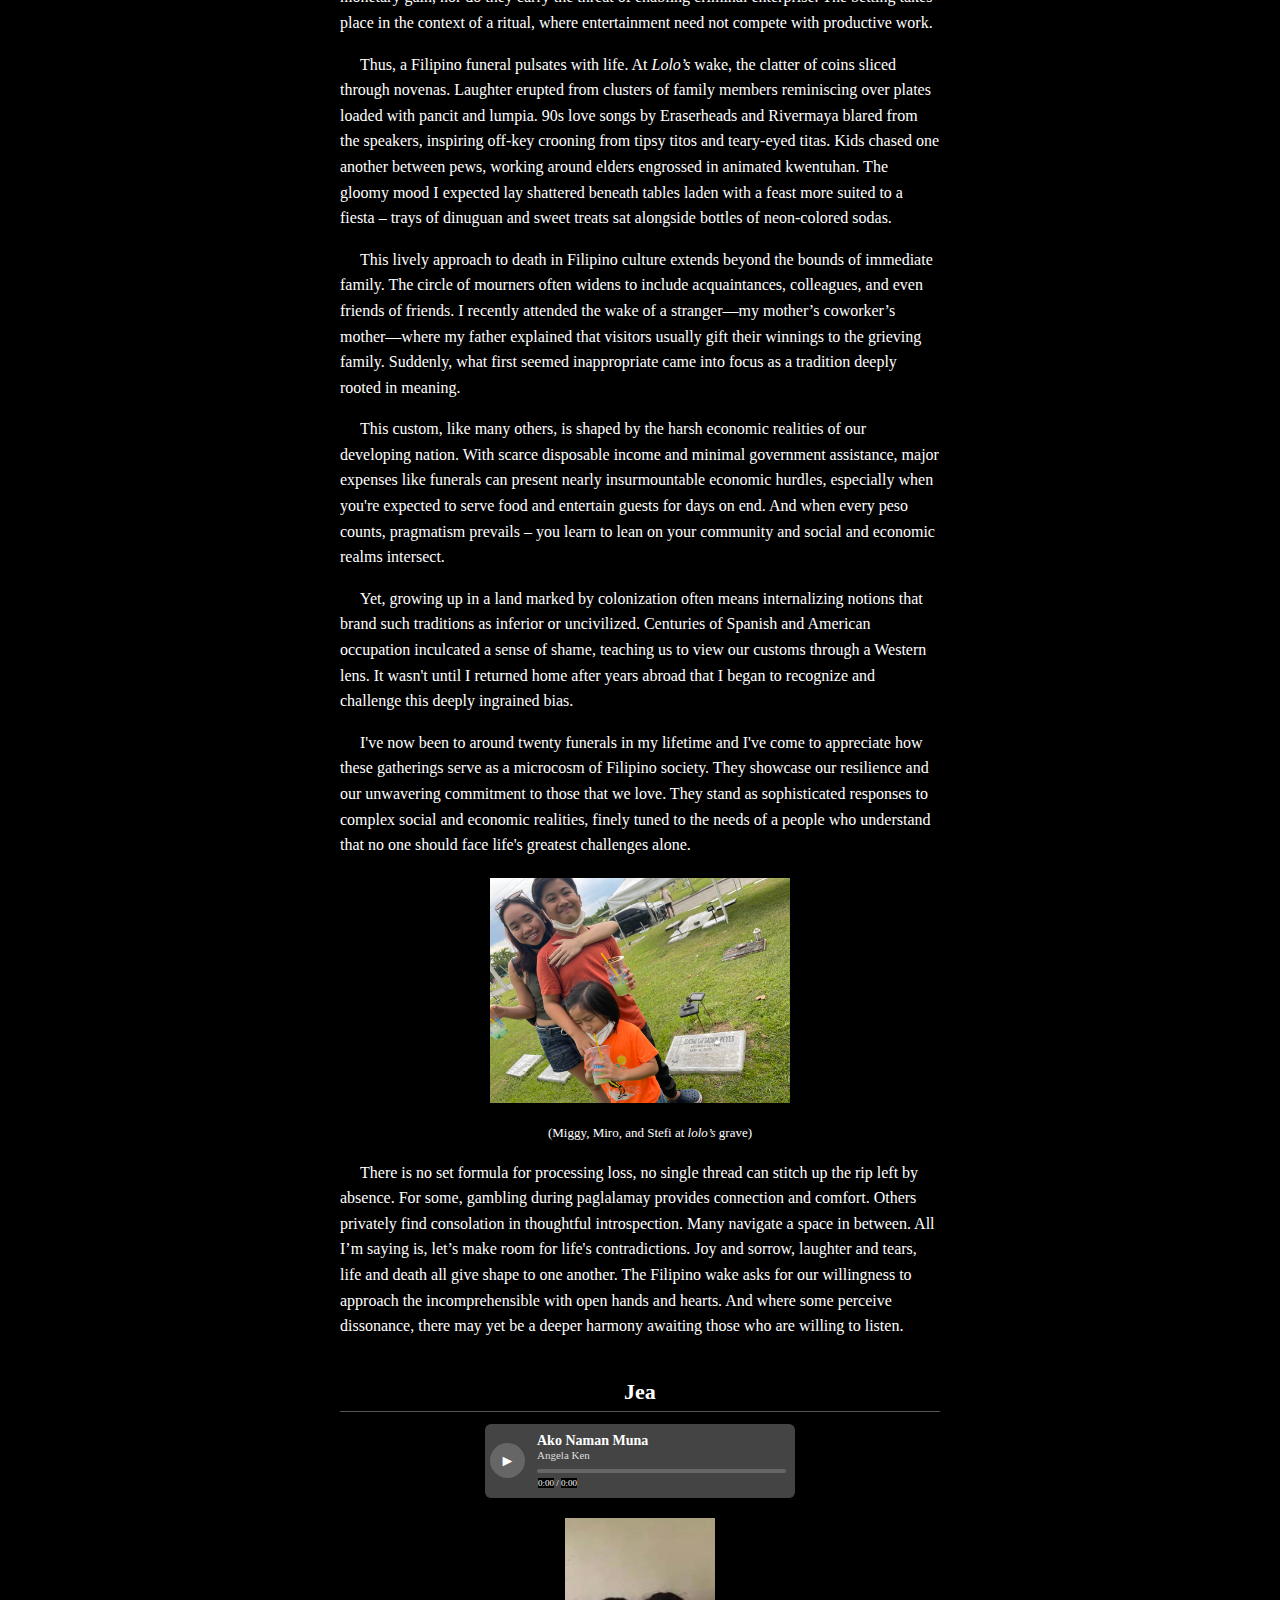
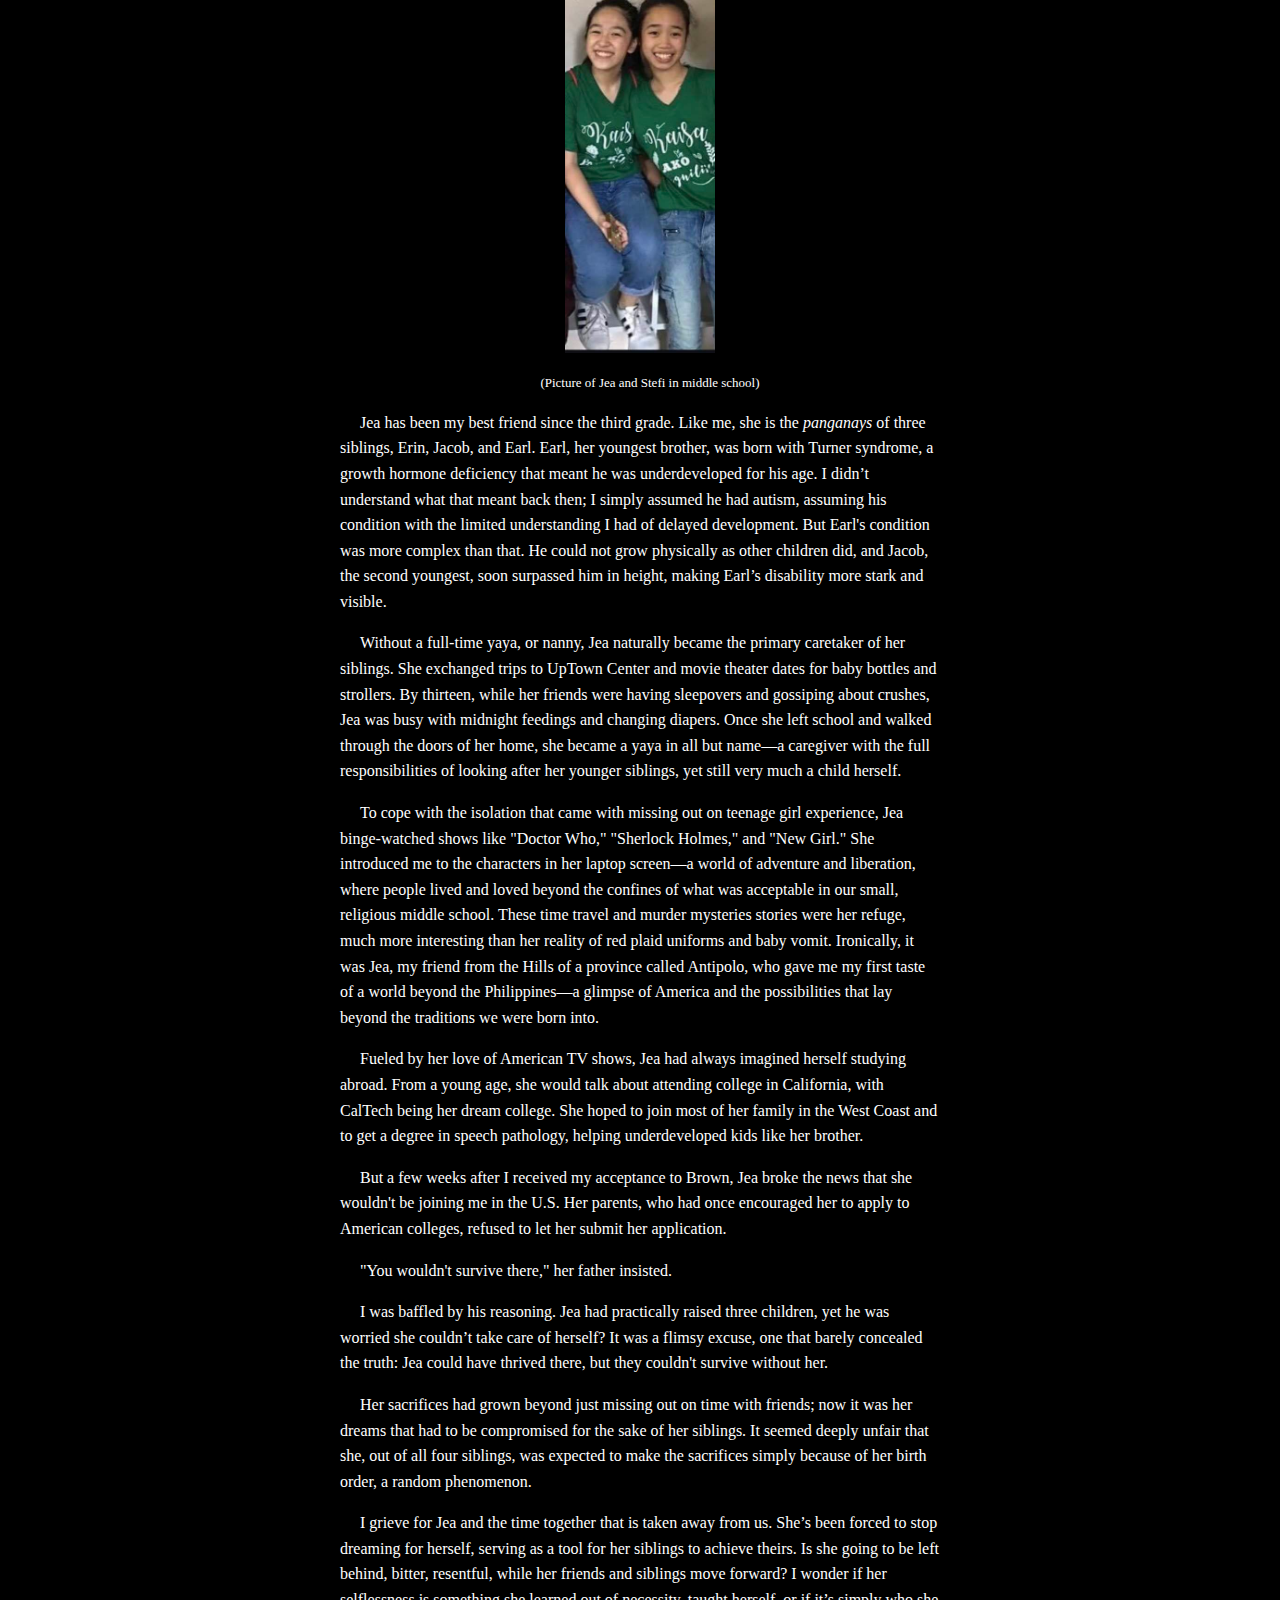
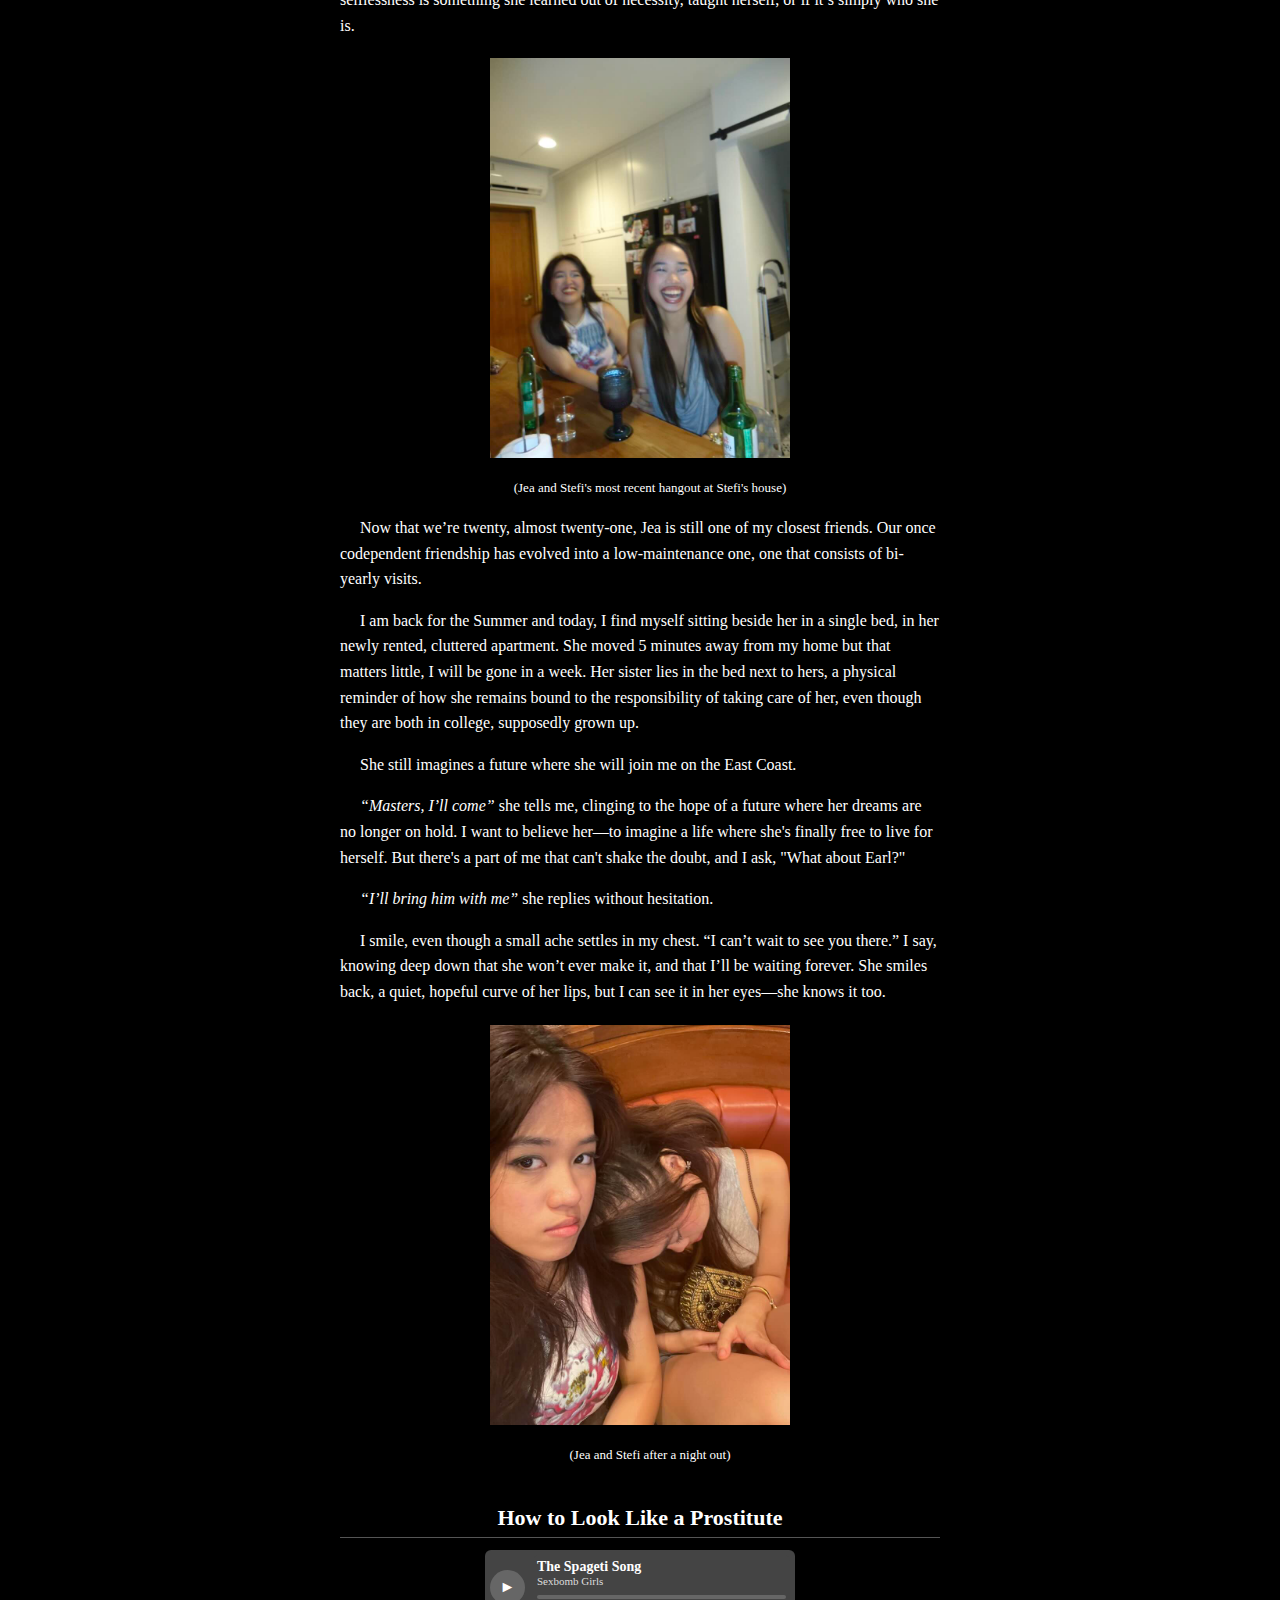
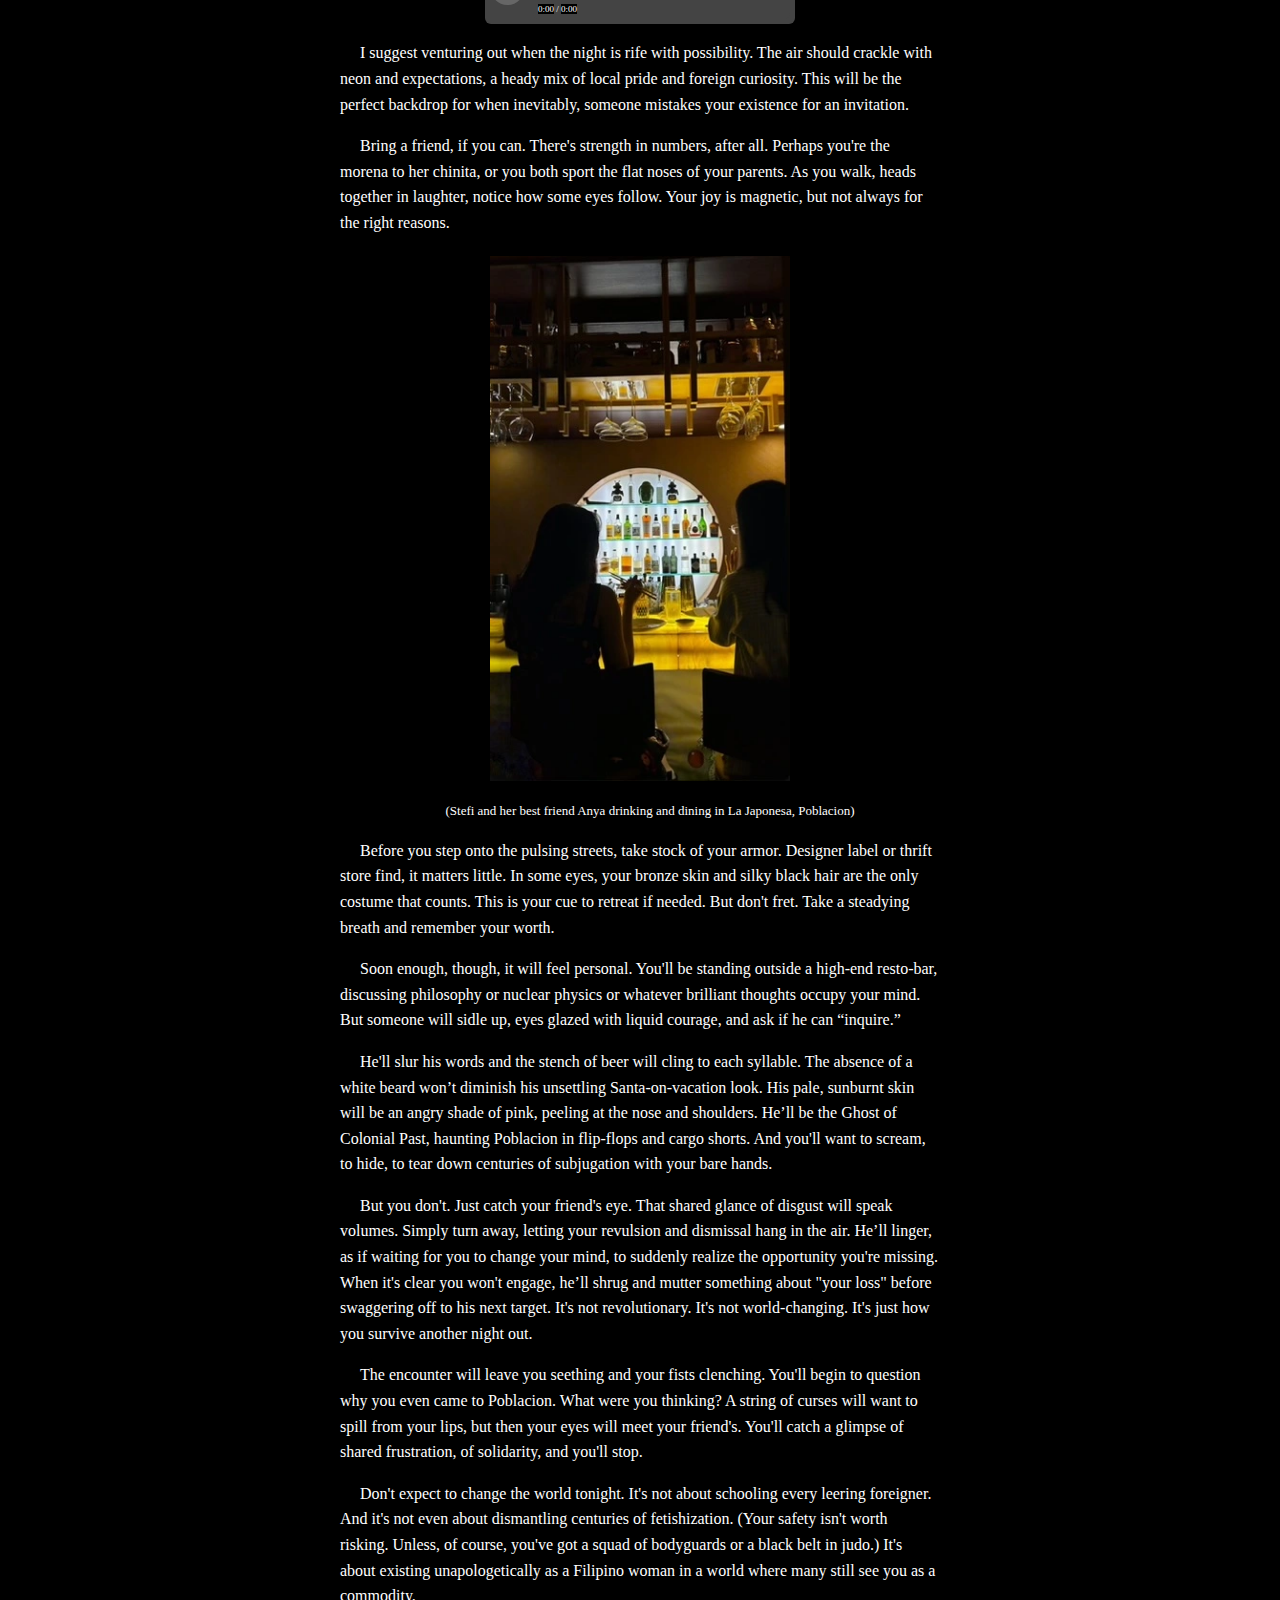
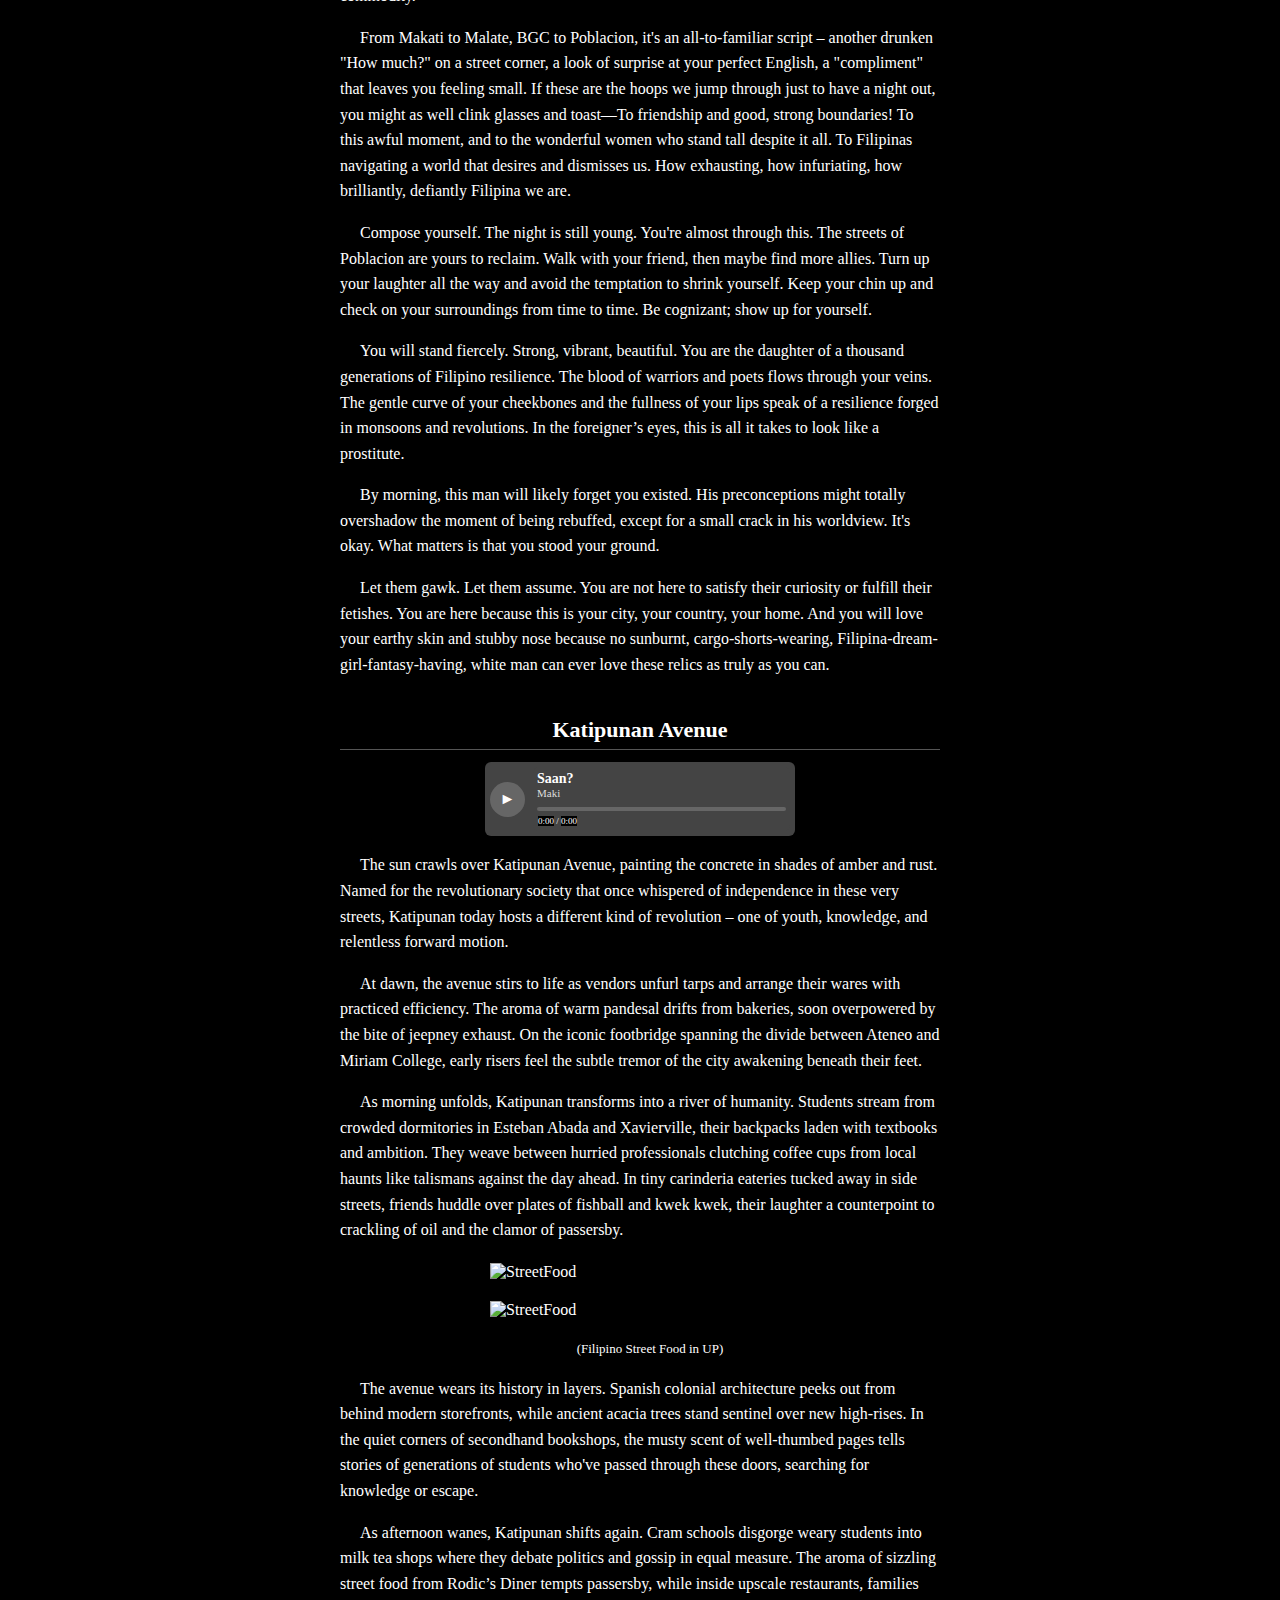
==== commit 93e8237f: "jeafix" ====
--- a/index.html
+++ b/index.html
@@ -235,7 +235,7 @@
 
             <p>Her sacrifices had grown beyond just missing out on time with friends; now it was her dreams that had to be compromised for the sake of her siblings. It seemed deeply unfair that she, out of all four siblings, was expected to make the sacrifices simply because of her birth order, a random phenomenon.</p>
 
-            <p>I grieve for Jea, who is forever bound to her responsibilities as an Ate, and how those responsibilities are slowly defining her life. She’s been forced to stop dreaming for herself, serving as a tool for her siblings to achieve theirs. Is she going to be left behind, bitter, resentful, while her friends and siblings move forward? I wonder if her selflessness is something she learned out of necessity, taught herself, or if it’s simply who she is.</p>
+            <p>I grieve for Jea and the time together that is taken away from us. She’s been forced to stop dreaming for herself, serving as a tool for her siblings to achieve theirs. Is she going to be left behind, bitter, resentful, while her friends and siblings move forward? I wonder if her selflessness is something she learned out of necessity, taught herself, or if it’s simply who she is.</p>
             
             <img src="pics/jeanstefi.jpg"  class="EssayPicture" >
             <p class="pic-explanation"> (Jea and Stefi's most recent hangout at Stefi's house)</p>
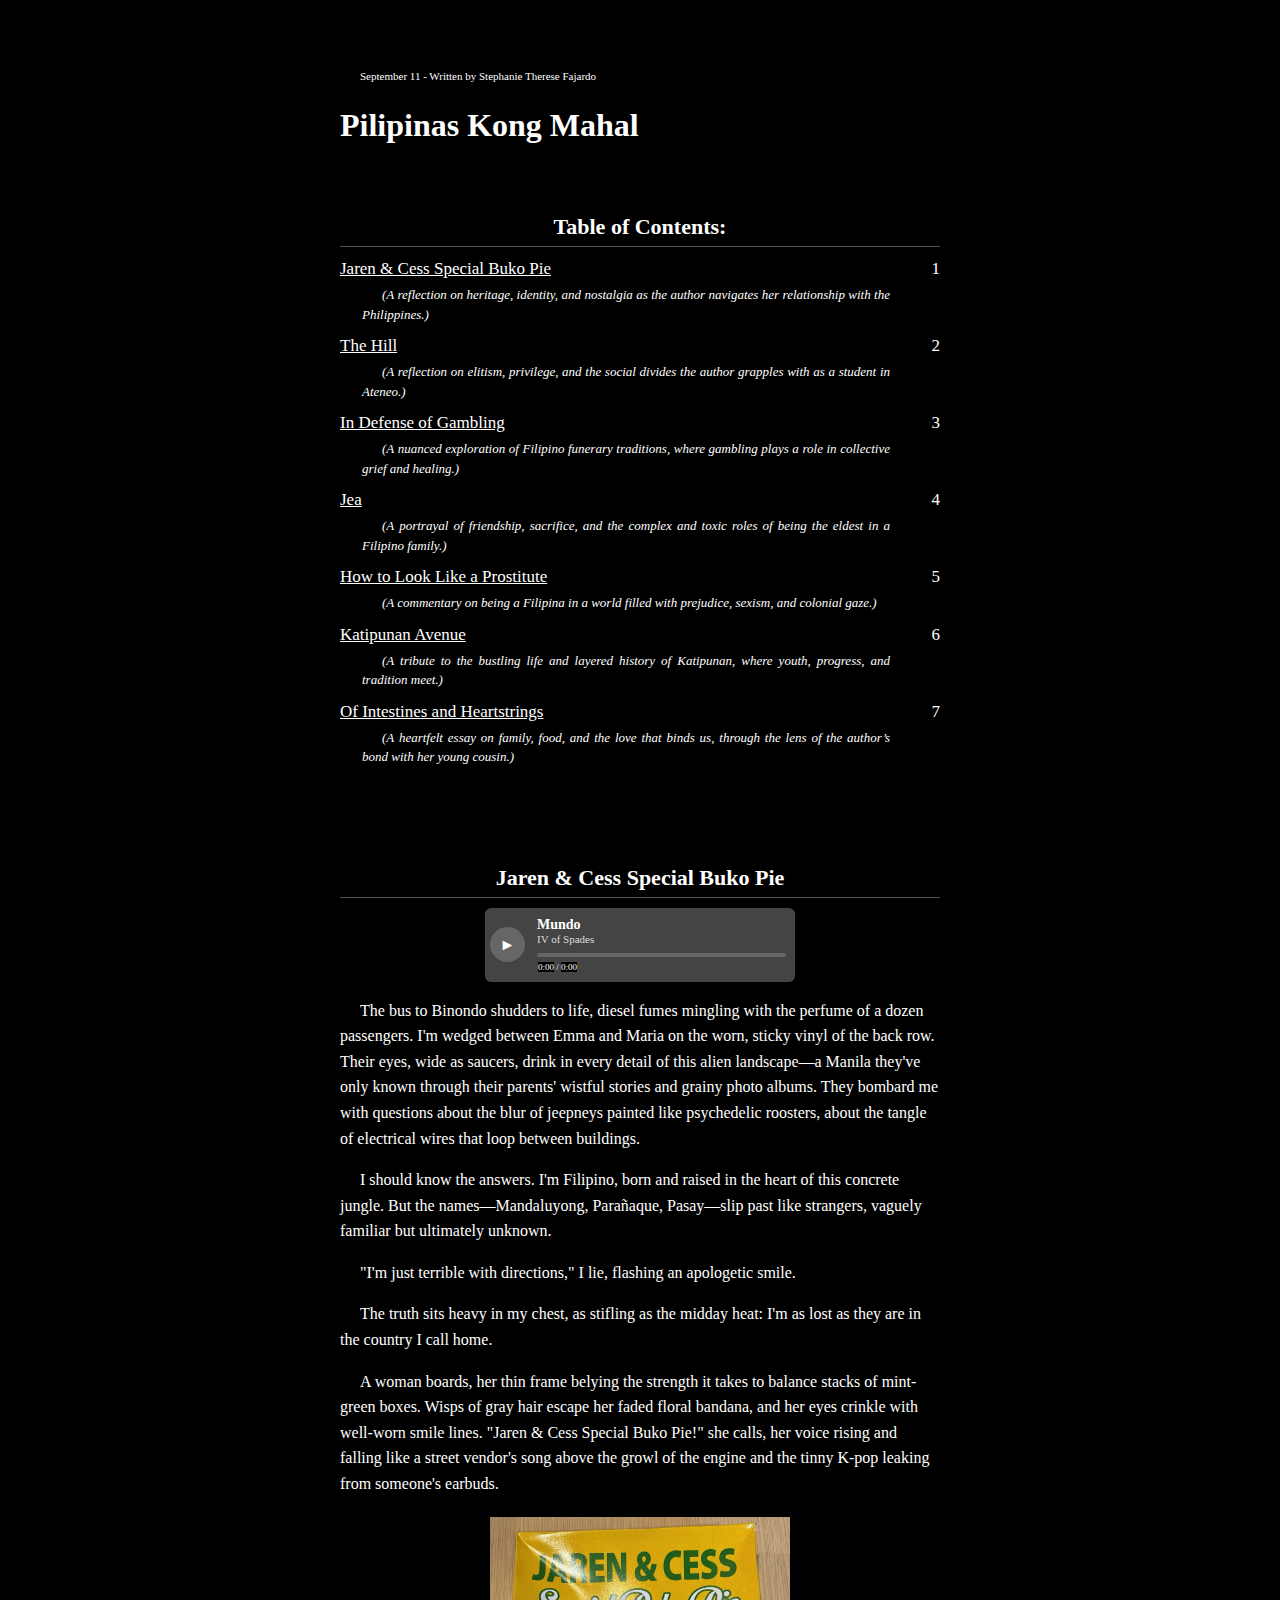
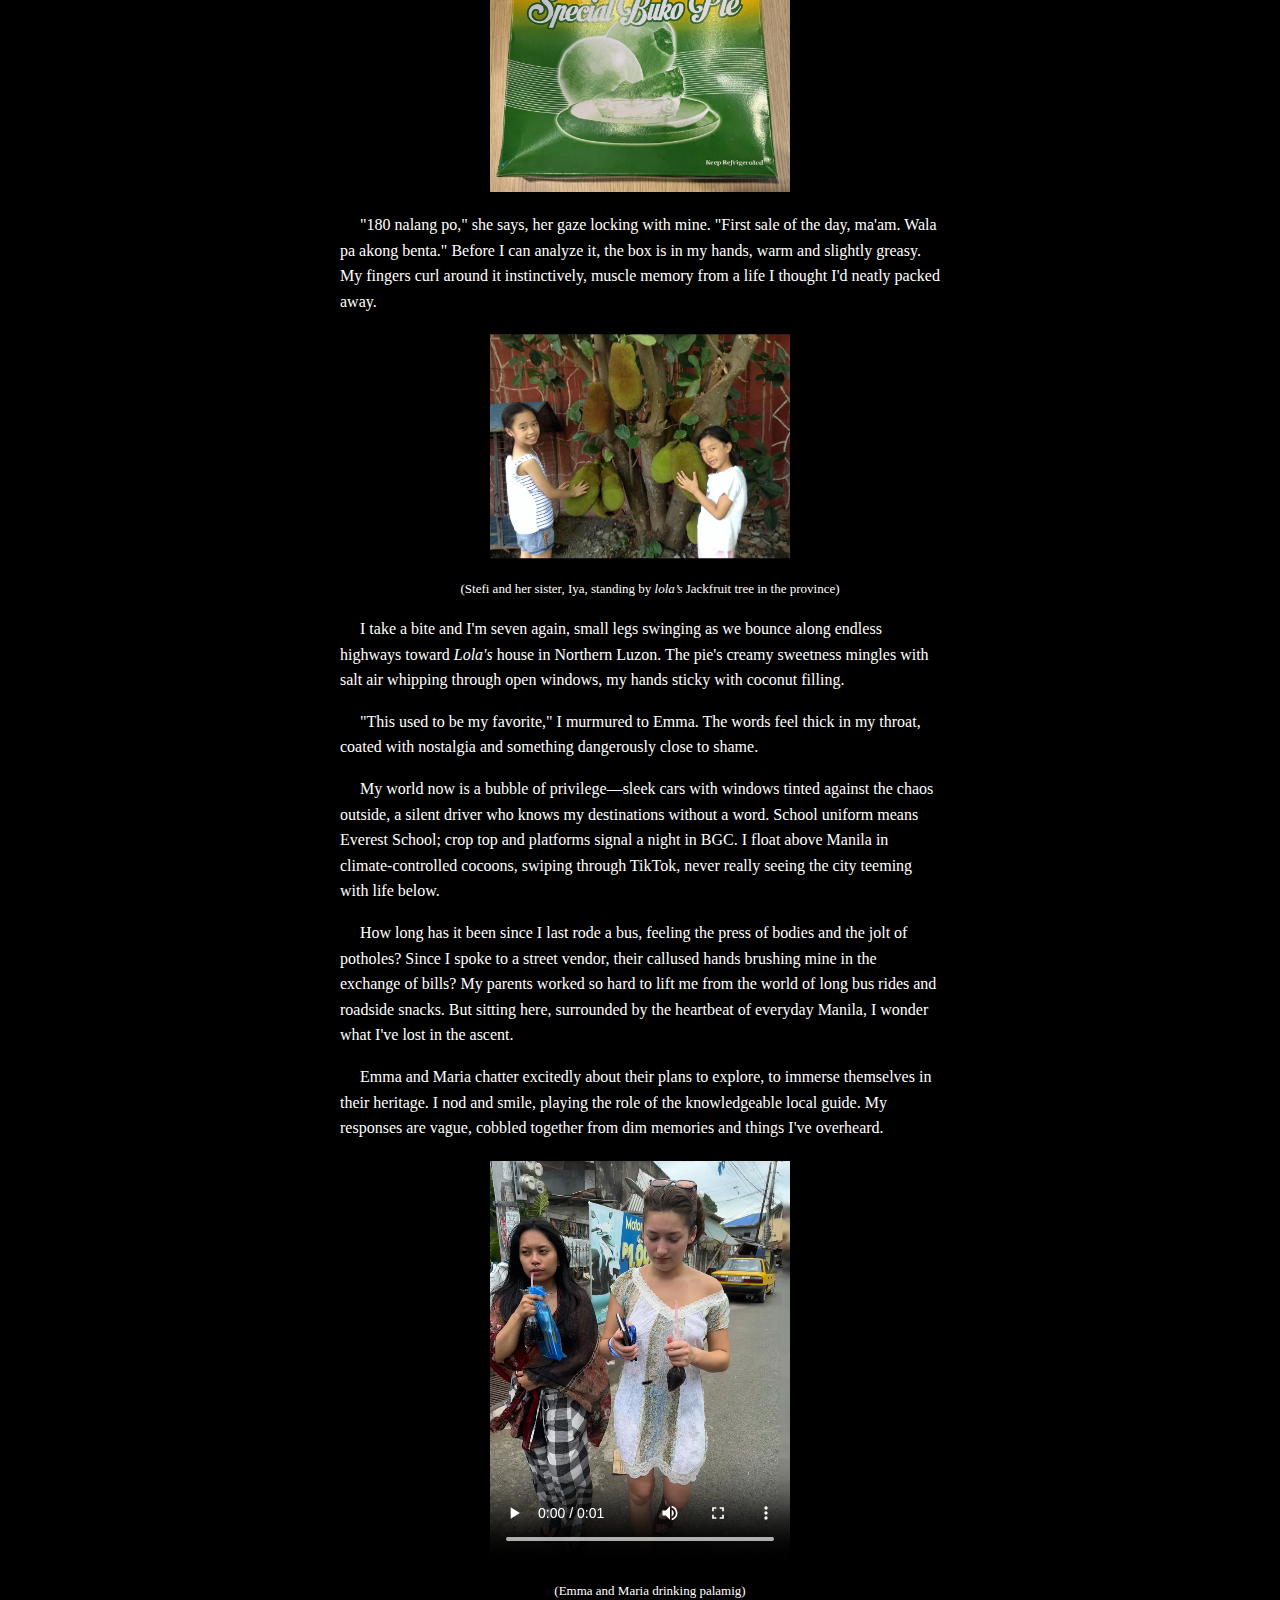
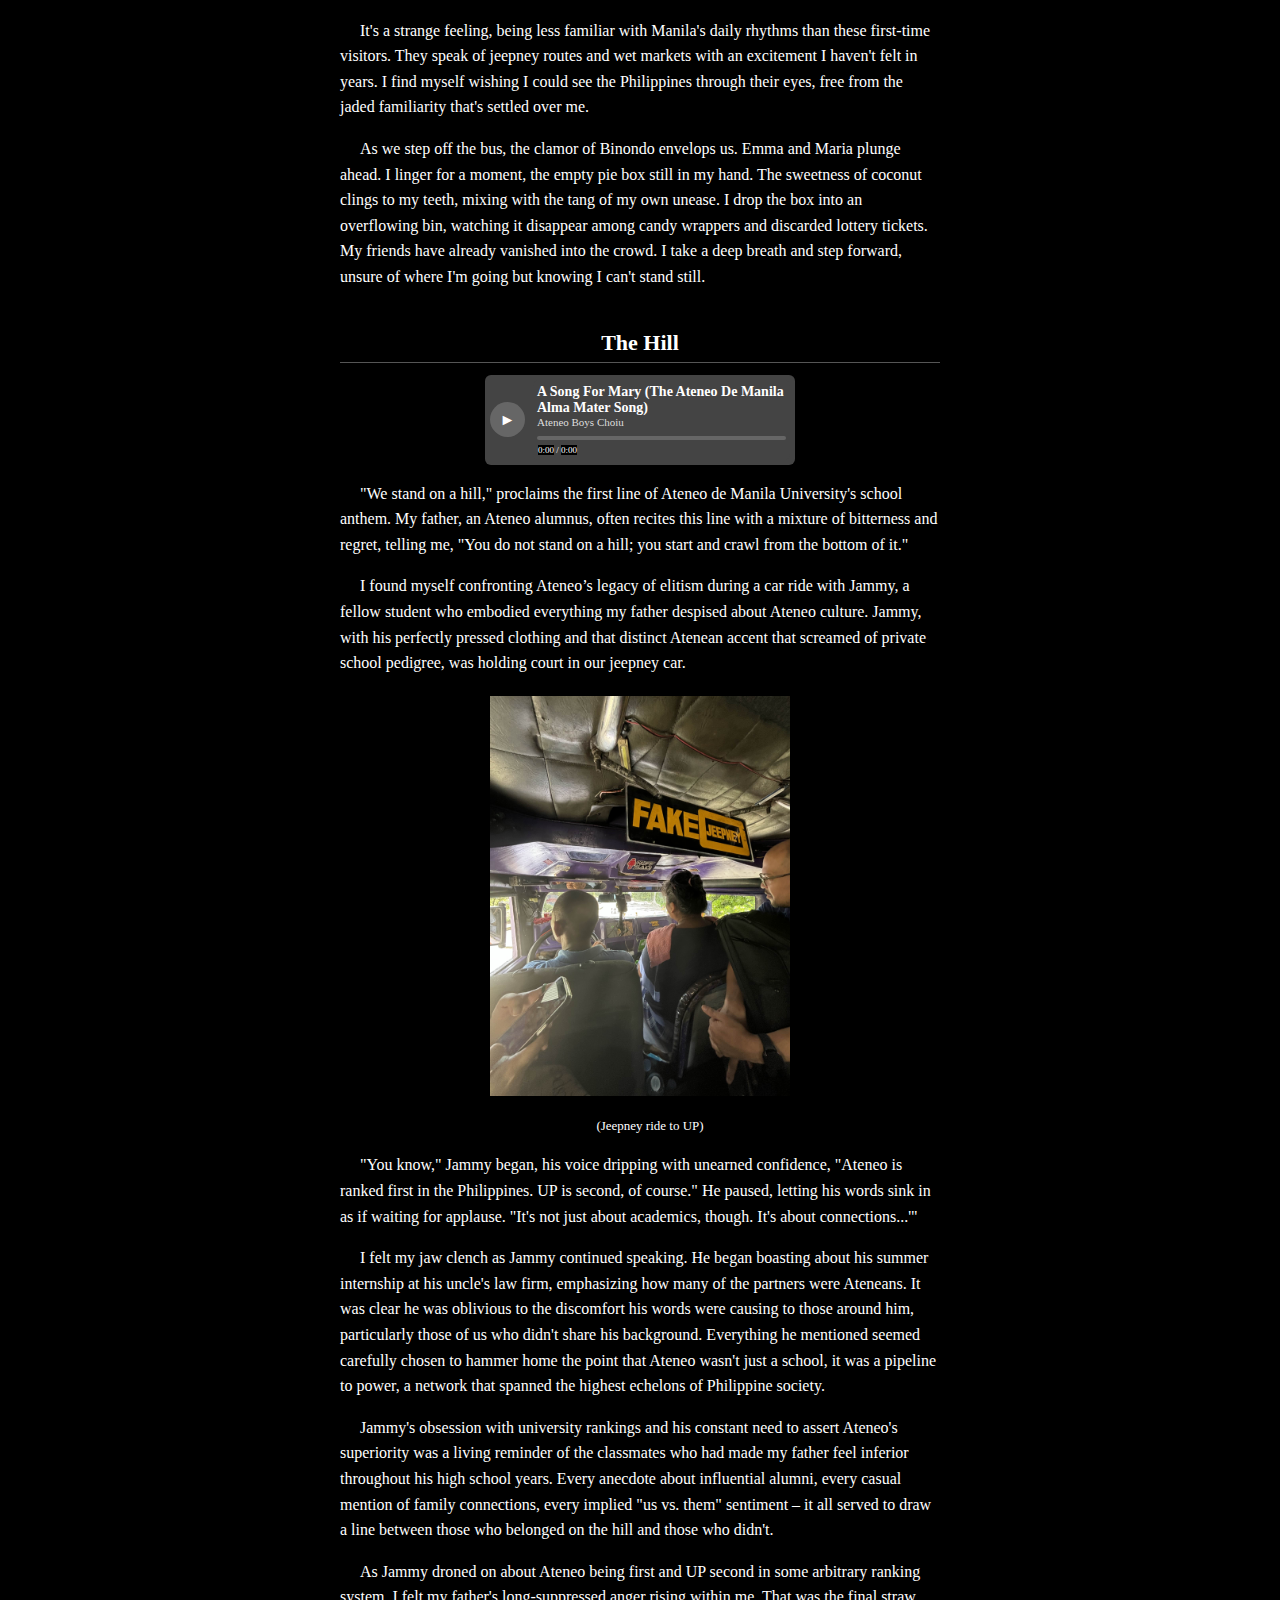
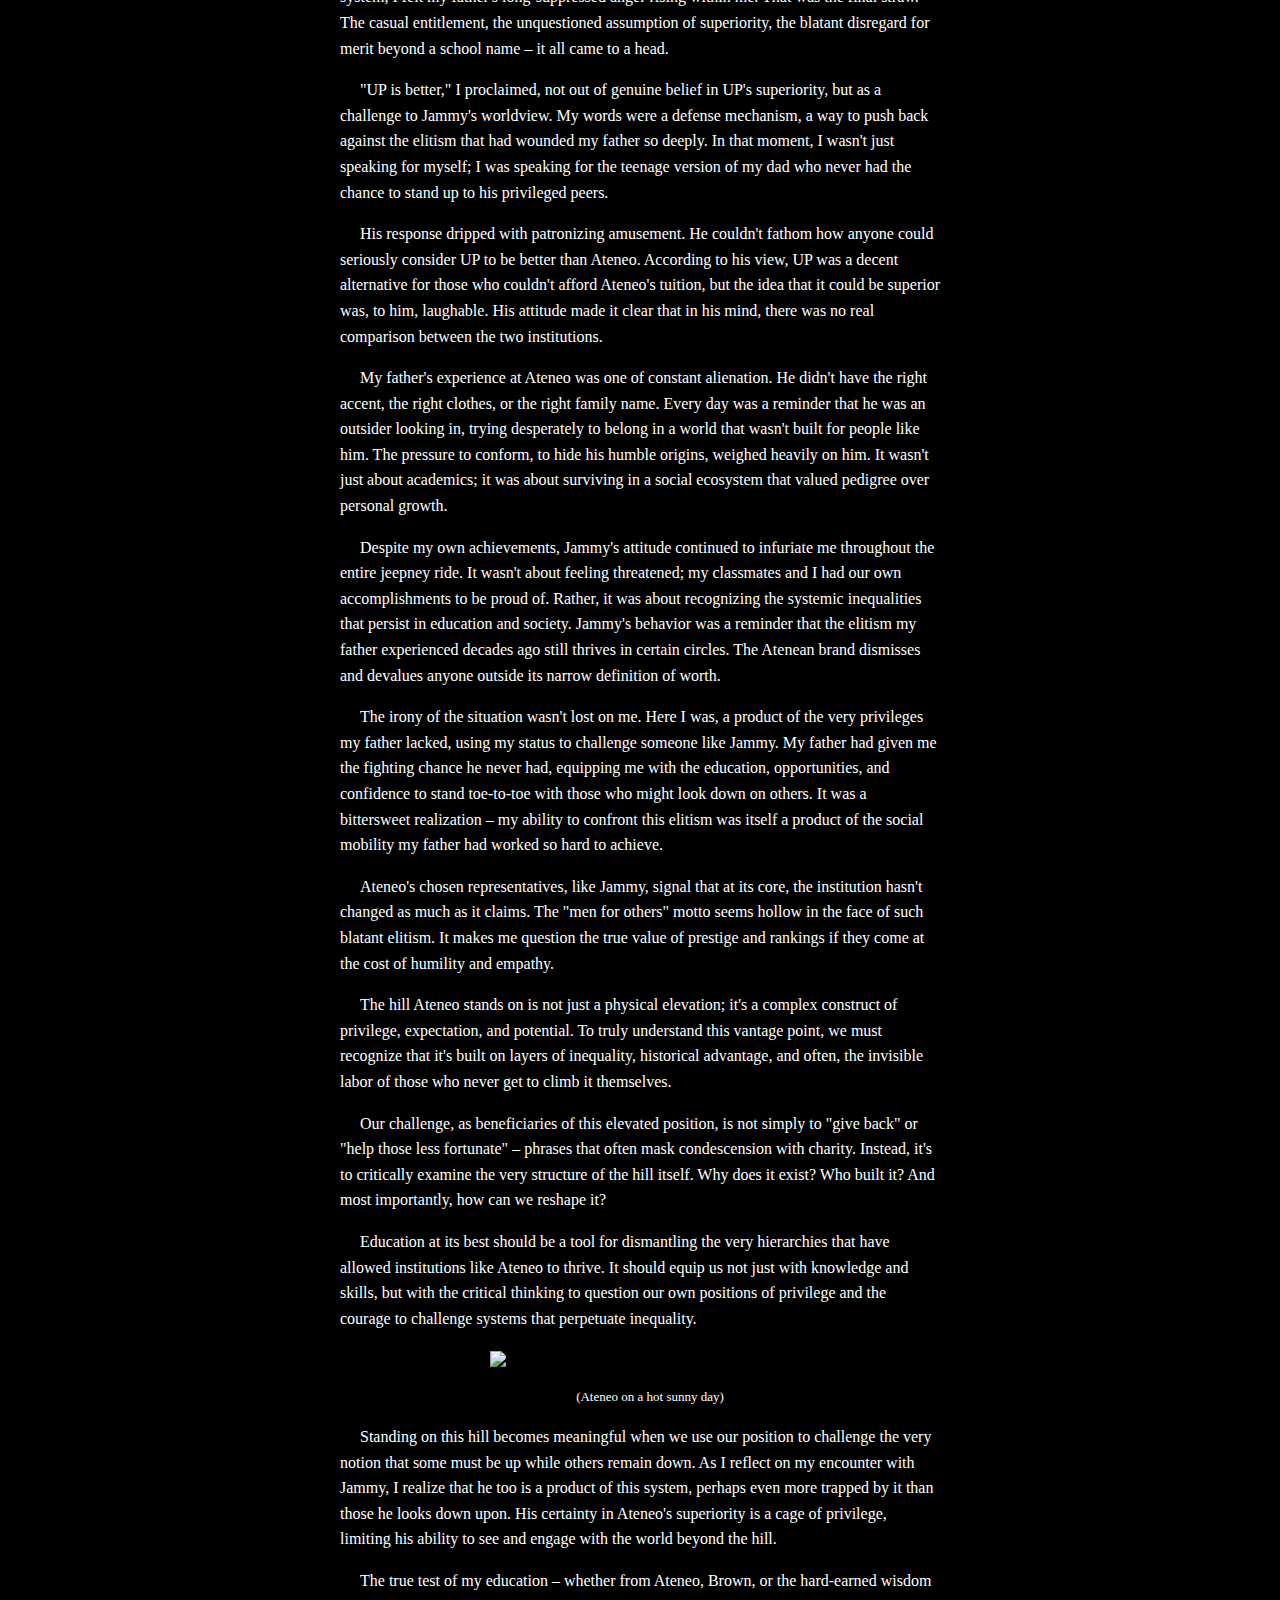
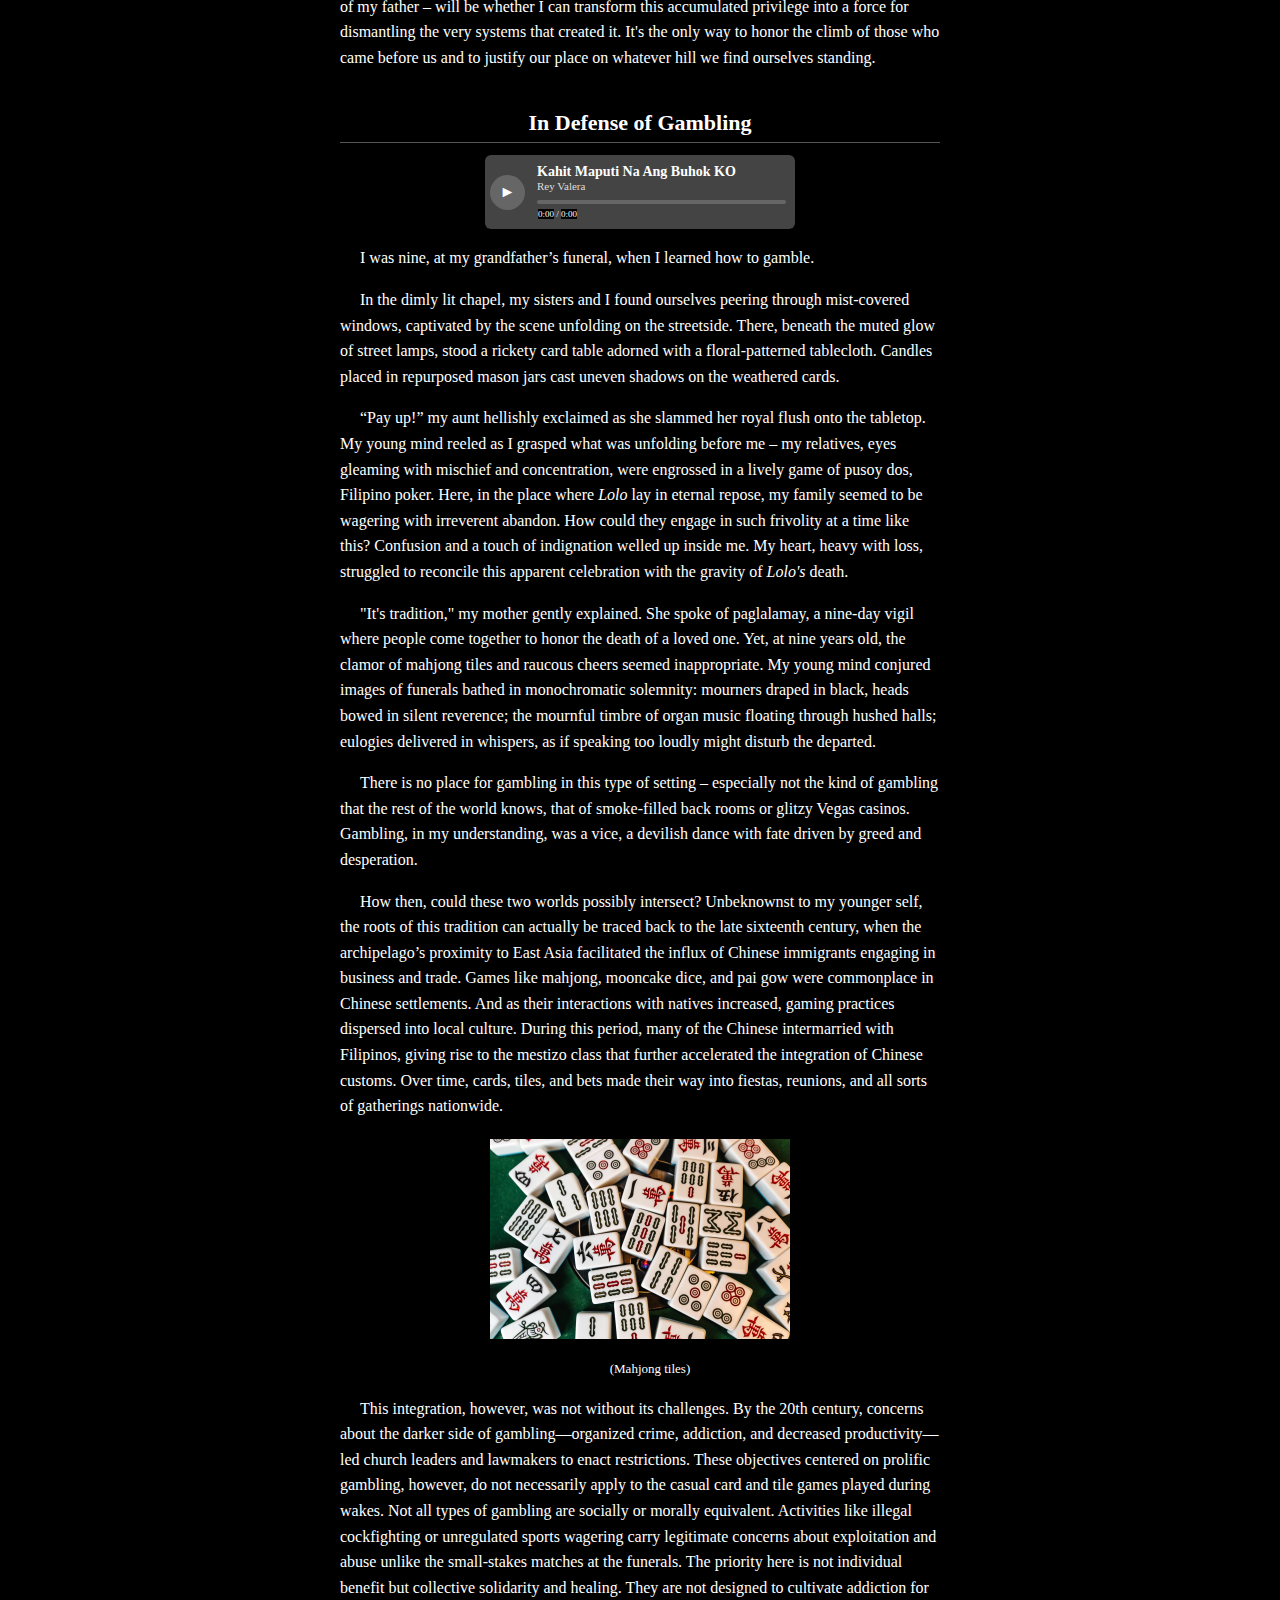
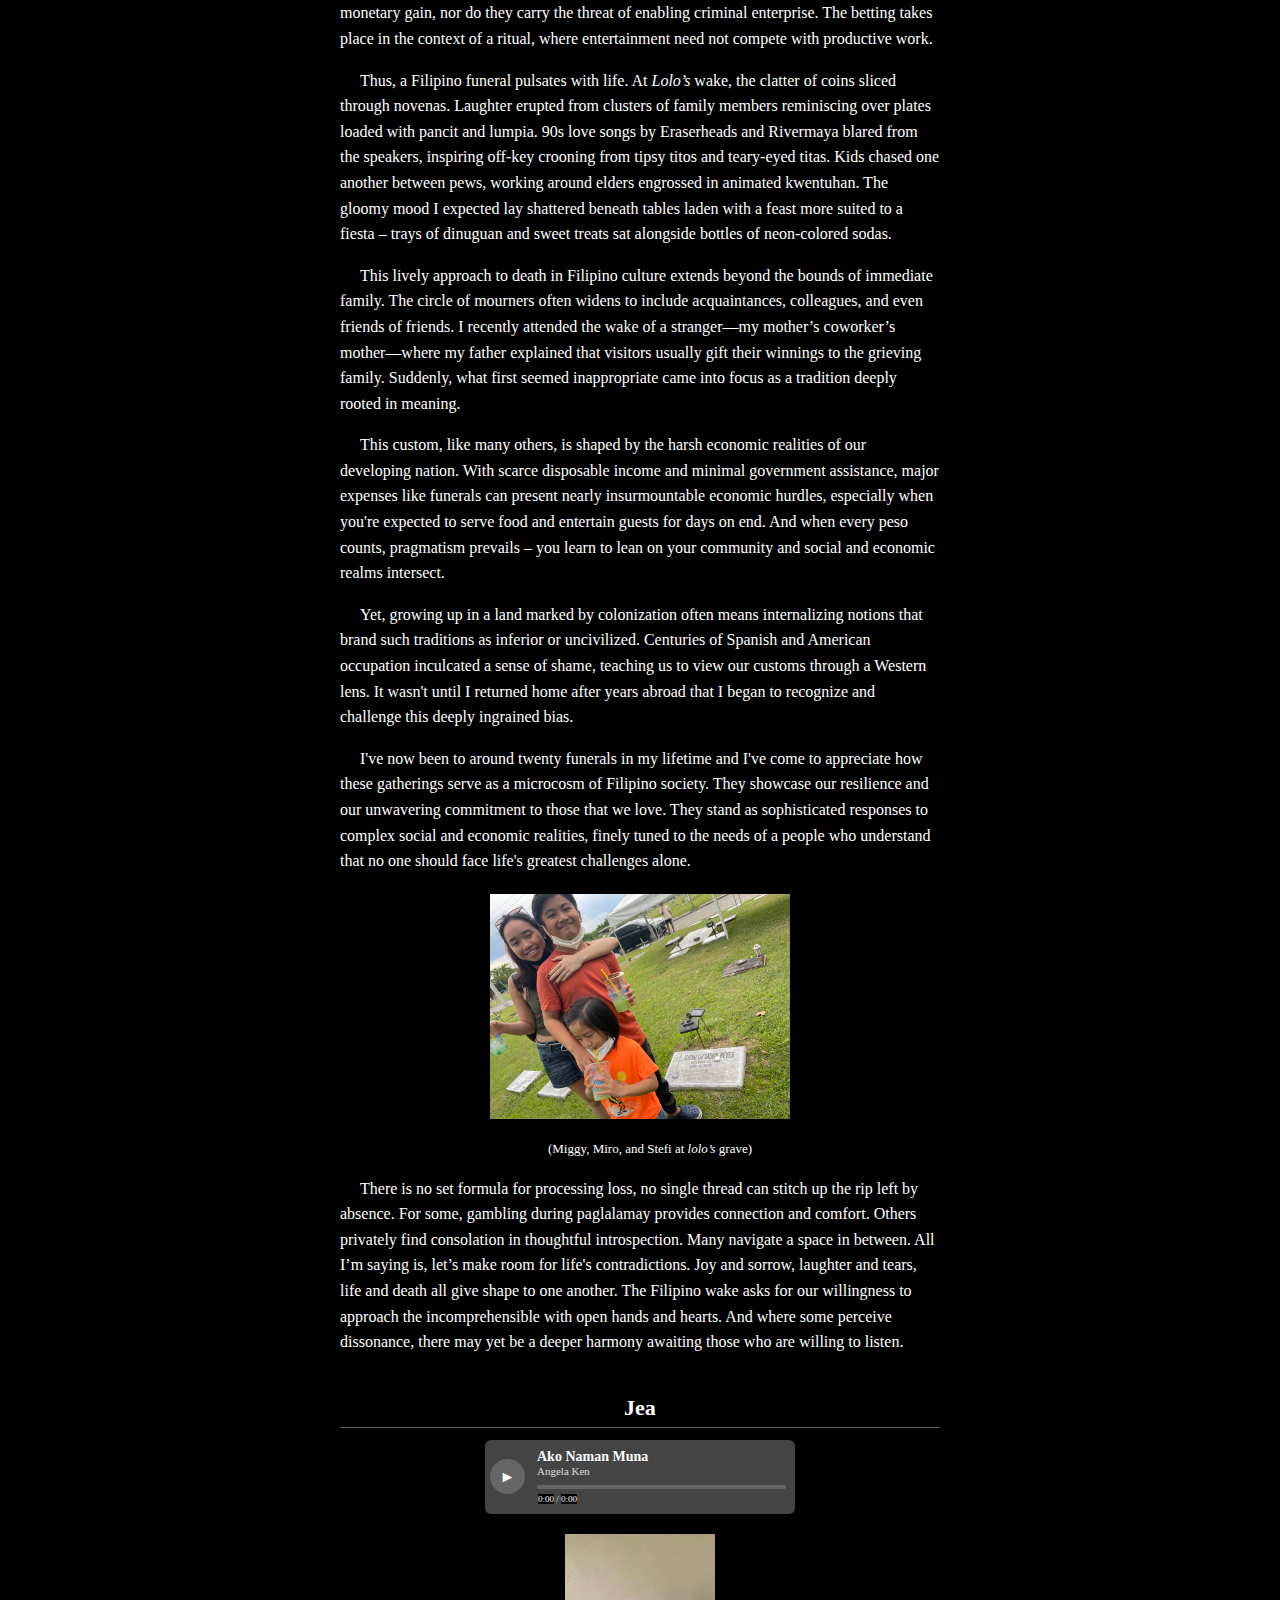
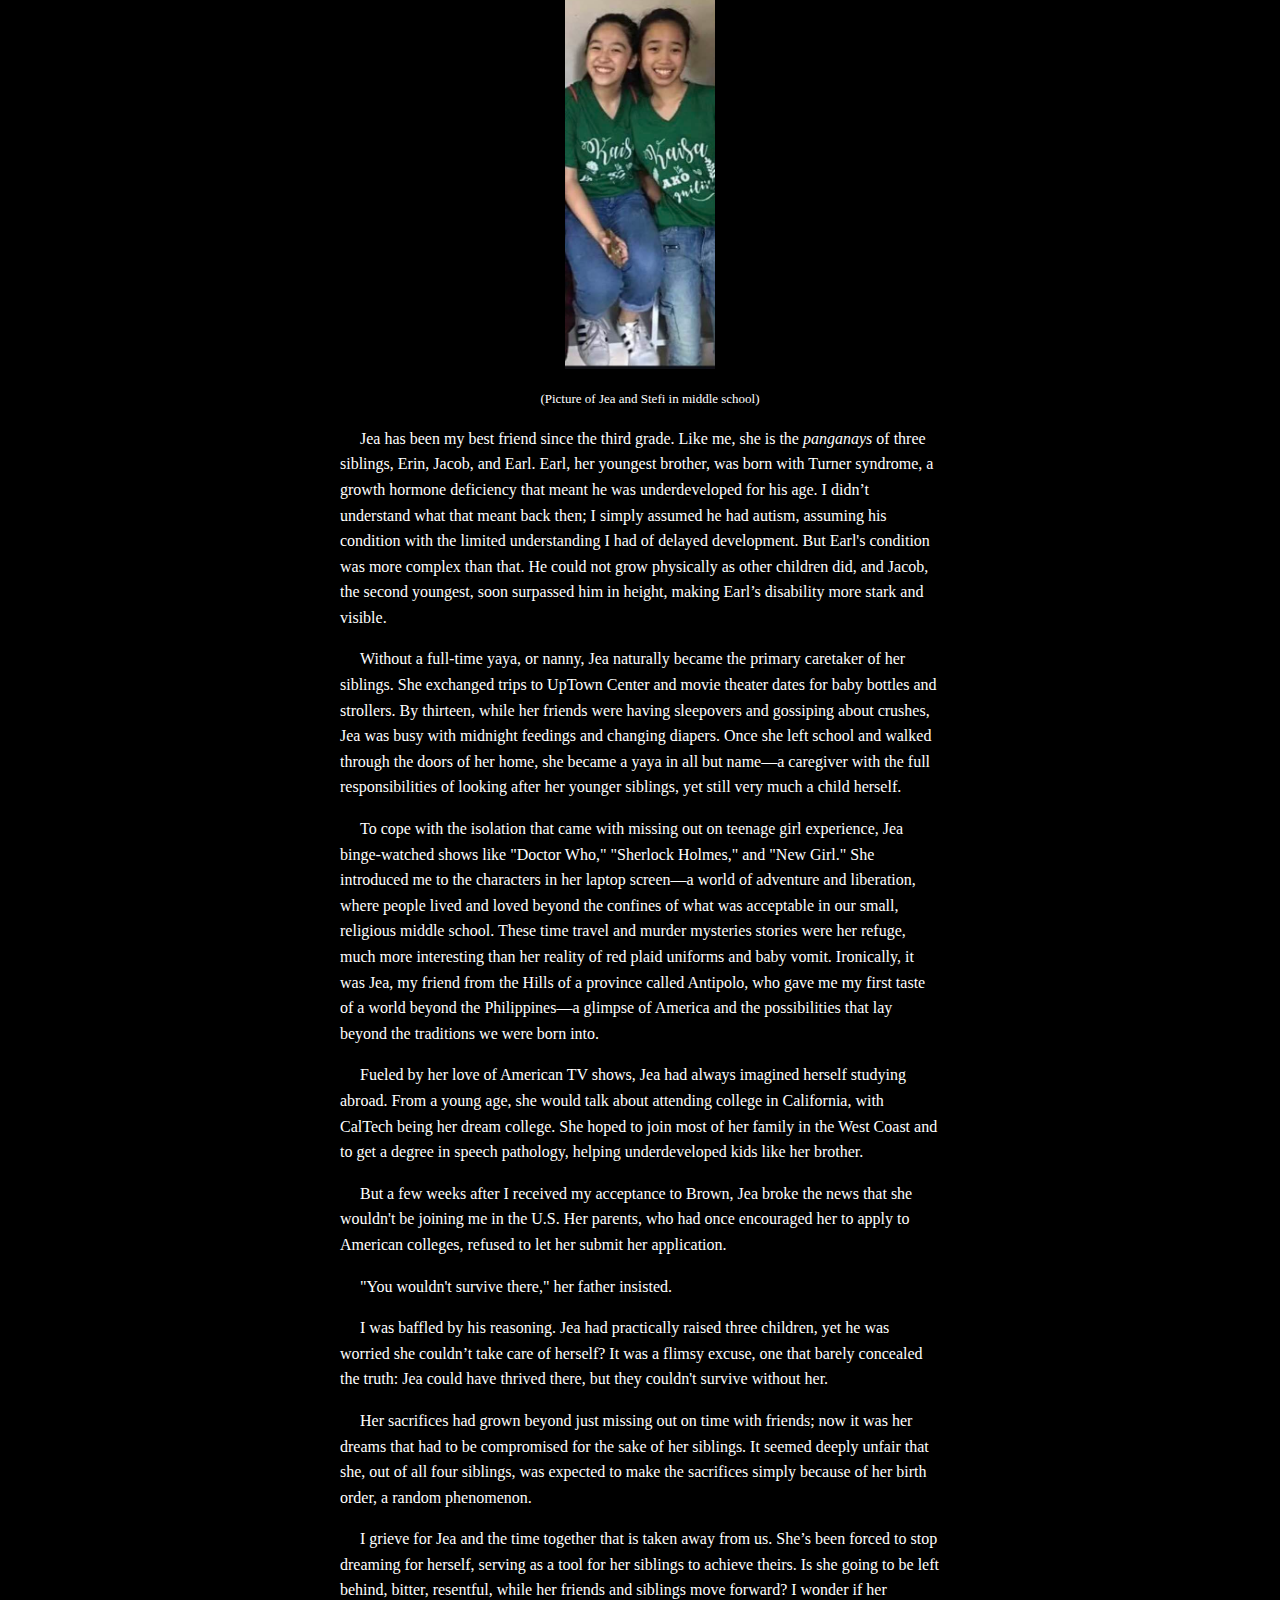
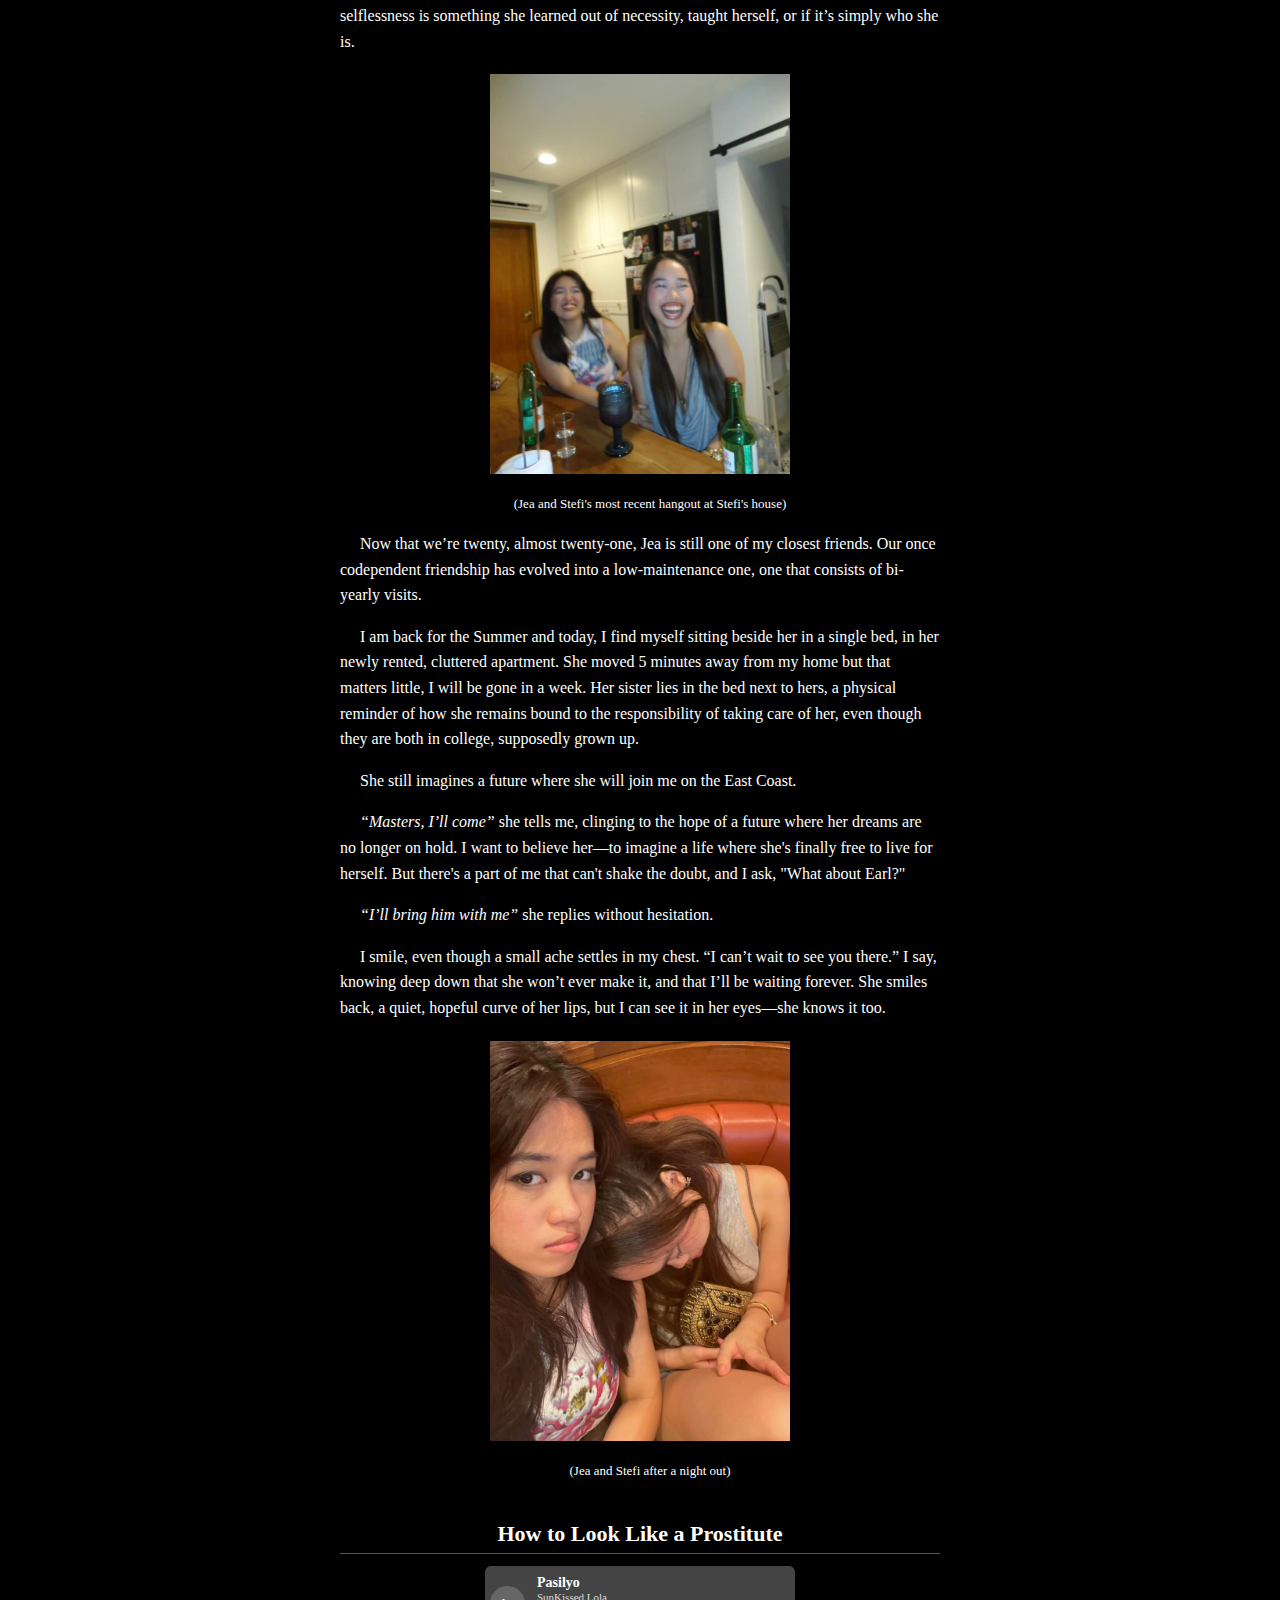
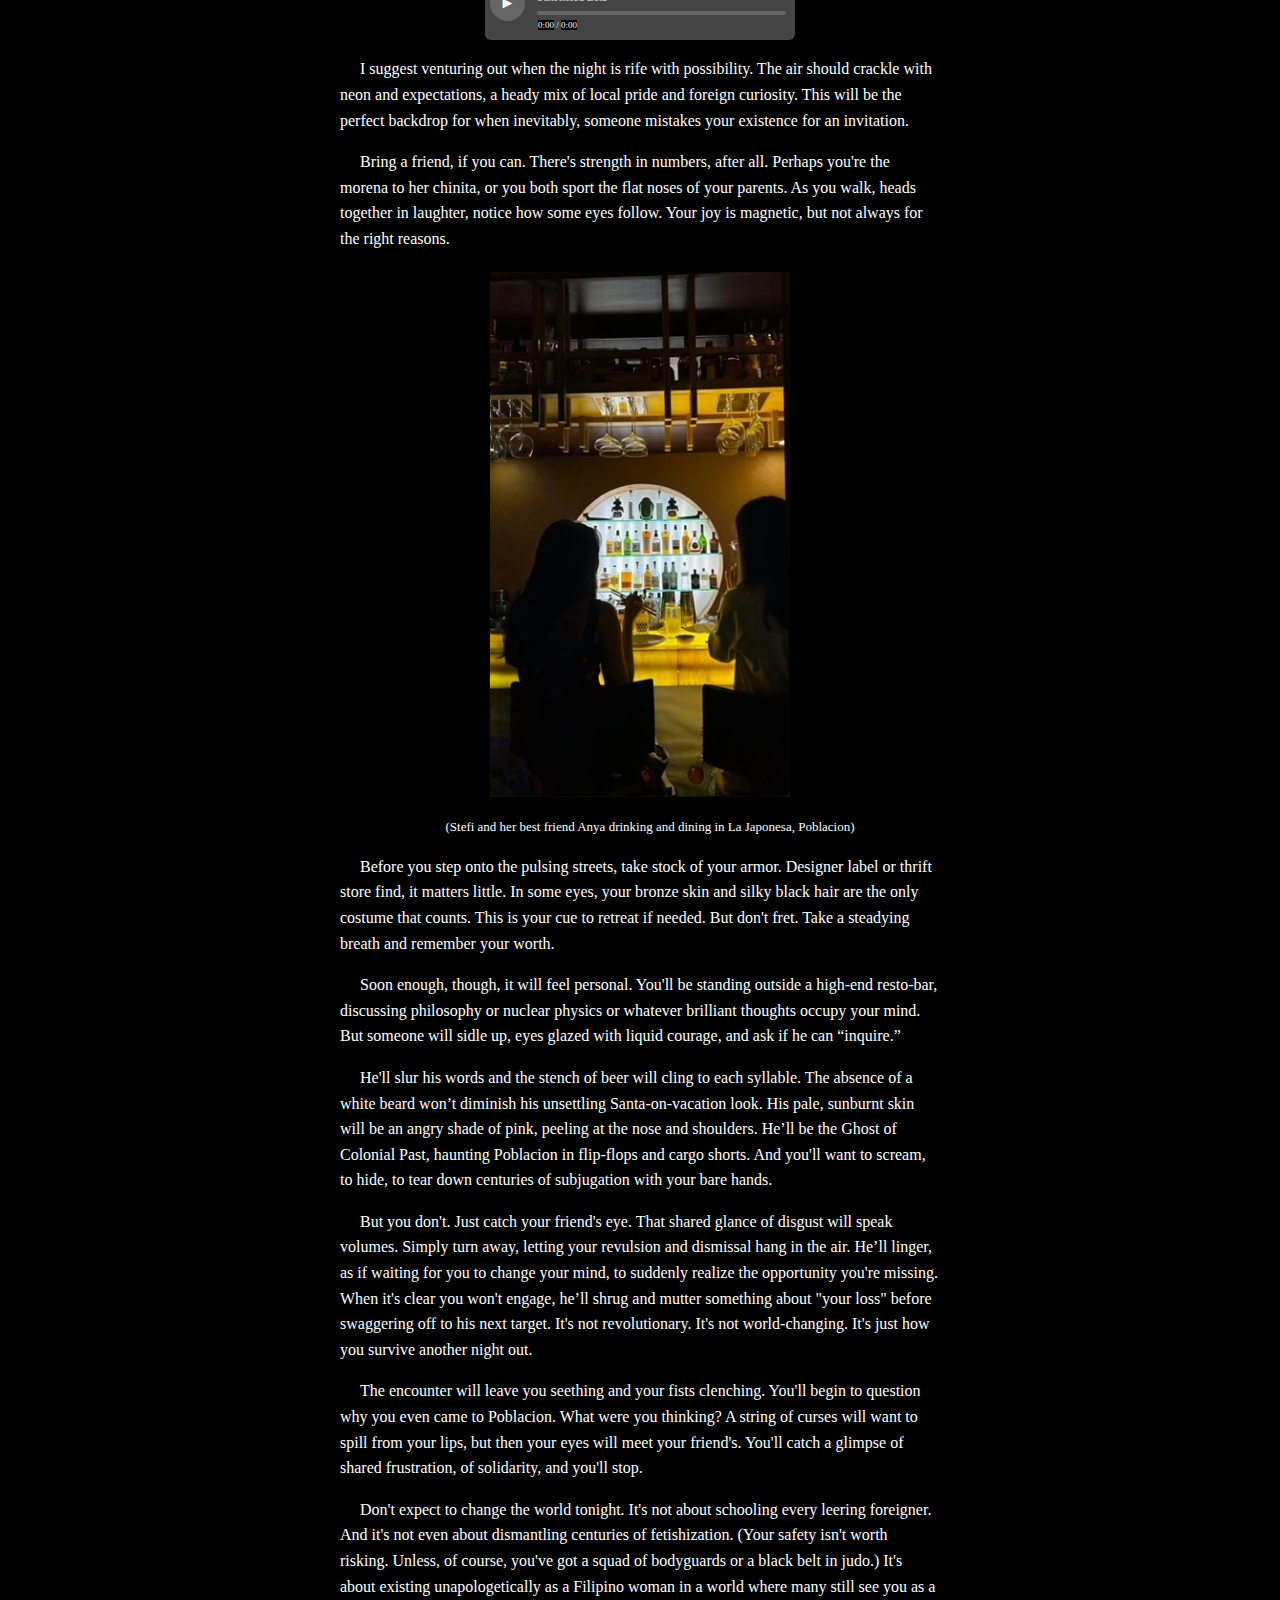
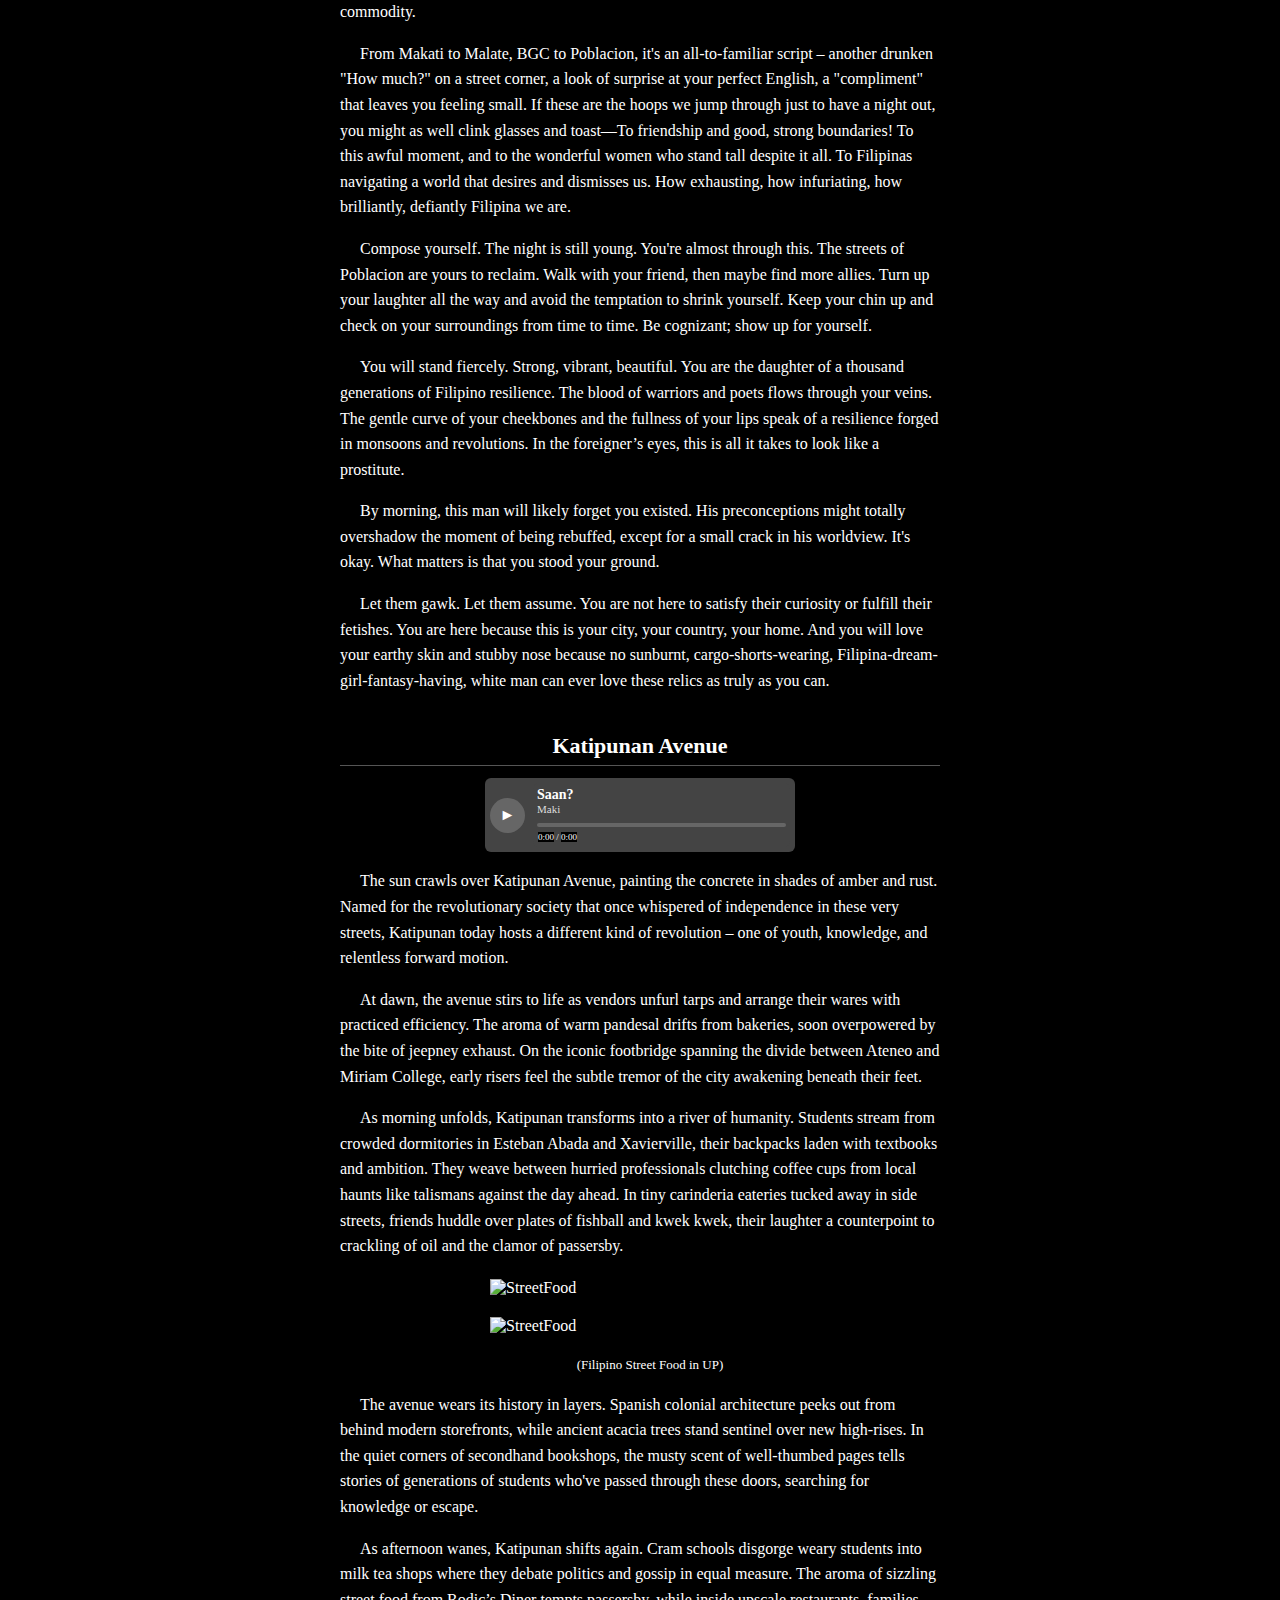
==== commit 6dac24cf: "done" ====
--- a/index.html
+++ b/index.html
@@ -34,7 +34,7 @@
 
                 <li class="TOC-item">
                     <a href="#Jea">Jea</a> <span class="TOC-page">4</span>
-                    <p class="TOC-Text"><i>(A touching portrayal of friendship, sacrifice, and the complex and toxic roles of being the eldest in a Filipino family.)</i></p>
+                    <p class="TOC-Text"><i>(A portrayal of friendship, sacrifice, and the complex and toxic roles of being the eldest in a Filipino family.)</i></p>
                 </li>
 
                 <li class="TOC-item">
@@ -107,8 +107,8 @@
             <div class="music-player">
                 <button class="play-button" id="play-pause-3">&#9658;</button>
                 <div class="track-details">
-                    <div class="track-title">Tagpuan</div>
-                    <div class="track-artist">Humanap Ka Ng Panget</div>
+                    <div class="track-title">A Song For Mary (The Ateneo De Manila Alma Mater Song)</div>
+                    <div class="track-artist">Ateneo Boys Choiu</div>
                     <div class="progress-container" id="progress-container-3">
                         <div class="progress-bar" id="progress-bar-3"></div>
                     </div>
@@ -116,7 +116,7 @@
                         <span id="current-time-3">0:00</span> / <span id="duration-3">0:00</span>
                     </div>
                 </div>
-                <audio id="audio-3" src="audio/HumanapKaNgPanget.mp3"></audio>
+                <audio id="audio-3" src="audio/ASongForMary.mp3"></audio>
             </div>
             <p>"We stand on a hill," proclaims the first line of Ateneo de Manila University's school anthem. My father, an Ateneo alumnus, often recites this line with a mixture of bitterness and regret, telling me, "You do not stand on a hill; you start and crawl from the bottom of it."</p>
 
@@ -263,8 +263,8 @@
             <div class="music-player">
                 <button class="play-button" id="play-pause-7">&#9658;</button>
                 <div class="track-details">
-                    <div class="track-title">The Spageti Song</div>
-                    <div class="track-artist">Sexbomb Girls</div>
+                    <div class="track-title">Pasilyo</div>
+                    <div class="track-artist">SunKissed Lola</div>
                     <div class="progress-container" id="progress-container-7">
                         <div class="progress-bar" id="progress-bar-7"></div>
                     </div>
@@ -272,7 +272,7 @@
                         <span id="current-time-7">0:00</span> / <span id="duration-7">0:00</span>
                     </div>
                 </div>
-                <audio id="audio-7" src="audio/TheSpagetiSong.mp3"></audio>
+                <audio id="audio-7" src="audio/Pasilyo.mp3"></audio>
             </div>
             <p>I suggest venturing out when the night is rife with possibility. The air should crackle with neon and expectations, a heady mix of local pride and foreign curiosity. This will be the perfect backdrop for when inevitably, someone mistakes your existence for an invitation.</p>
 
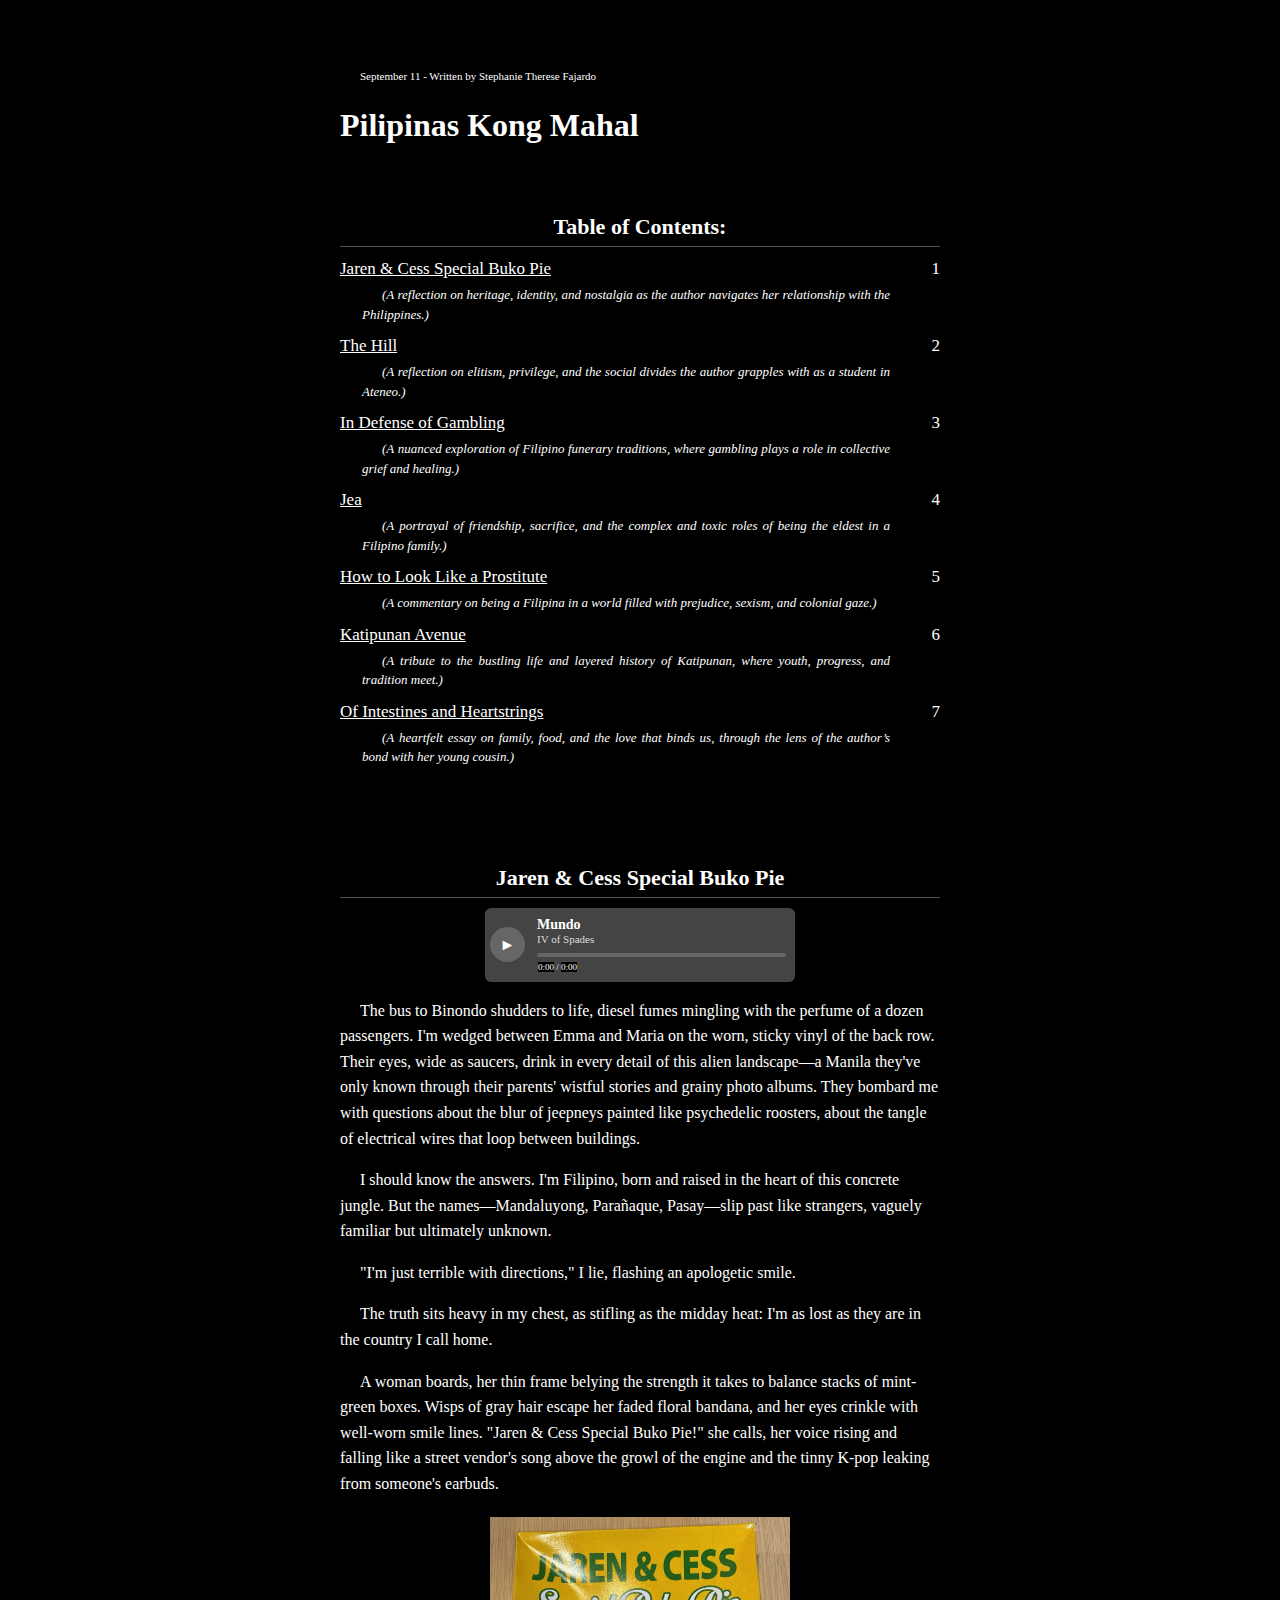
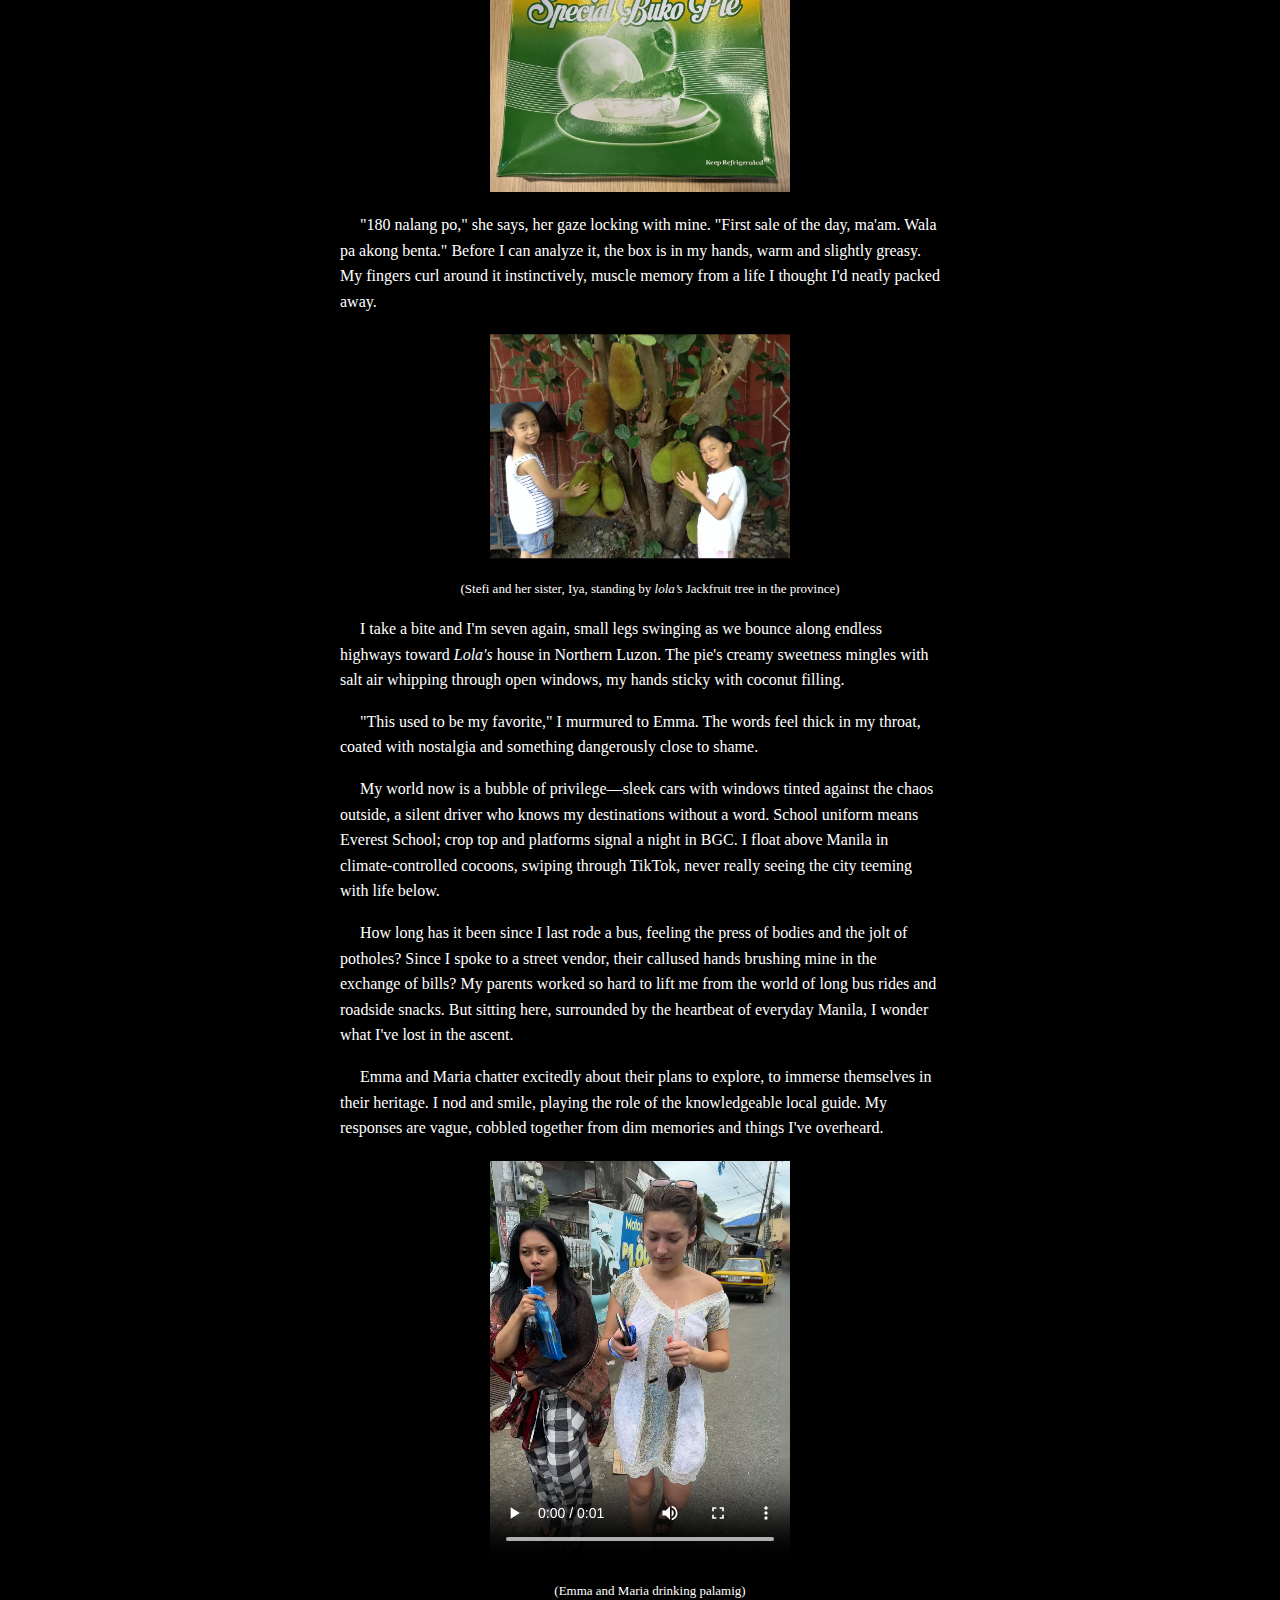
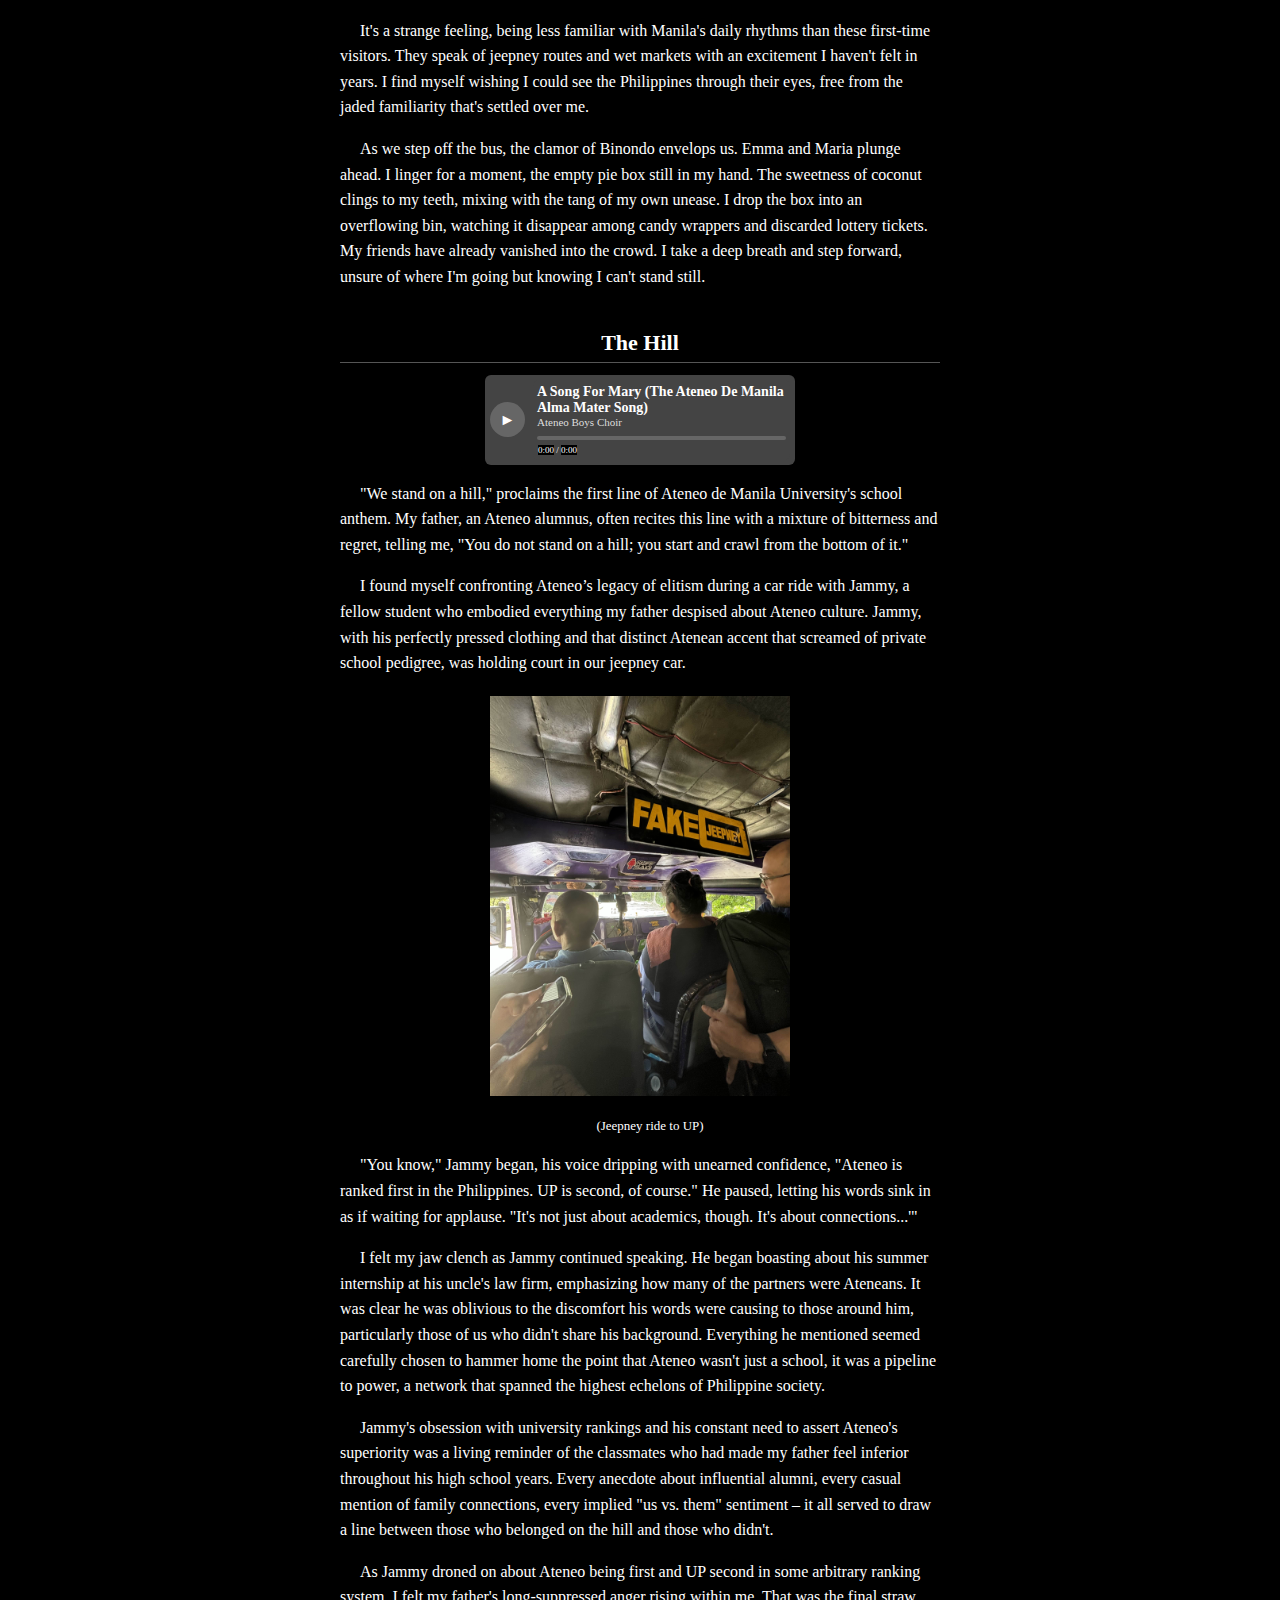
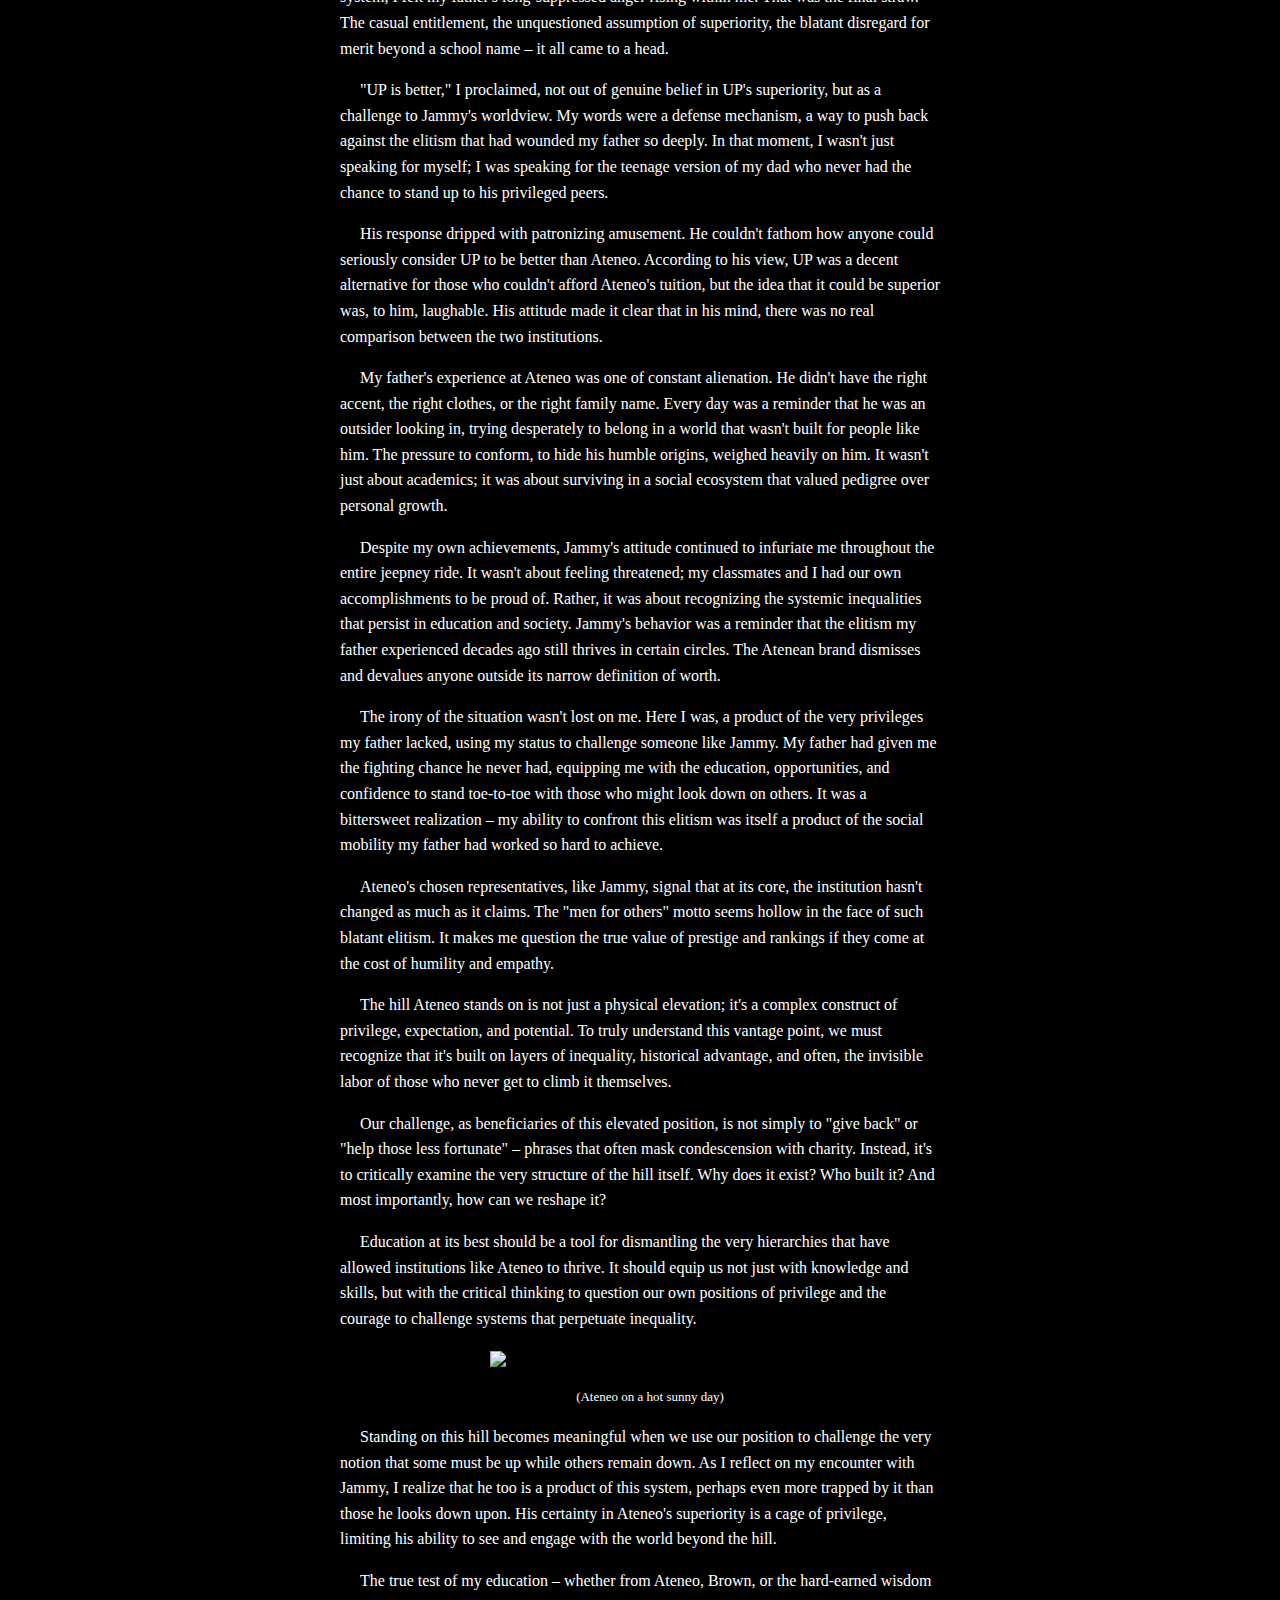
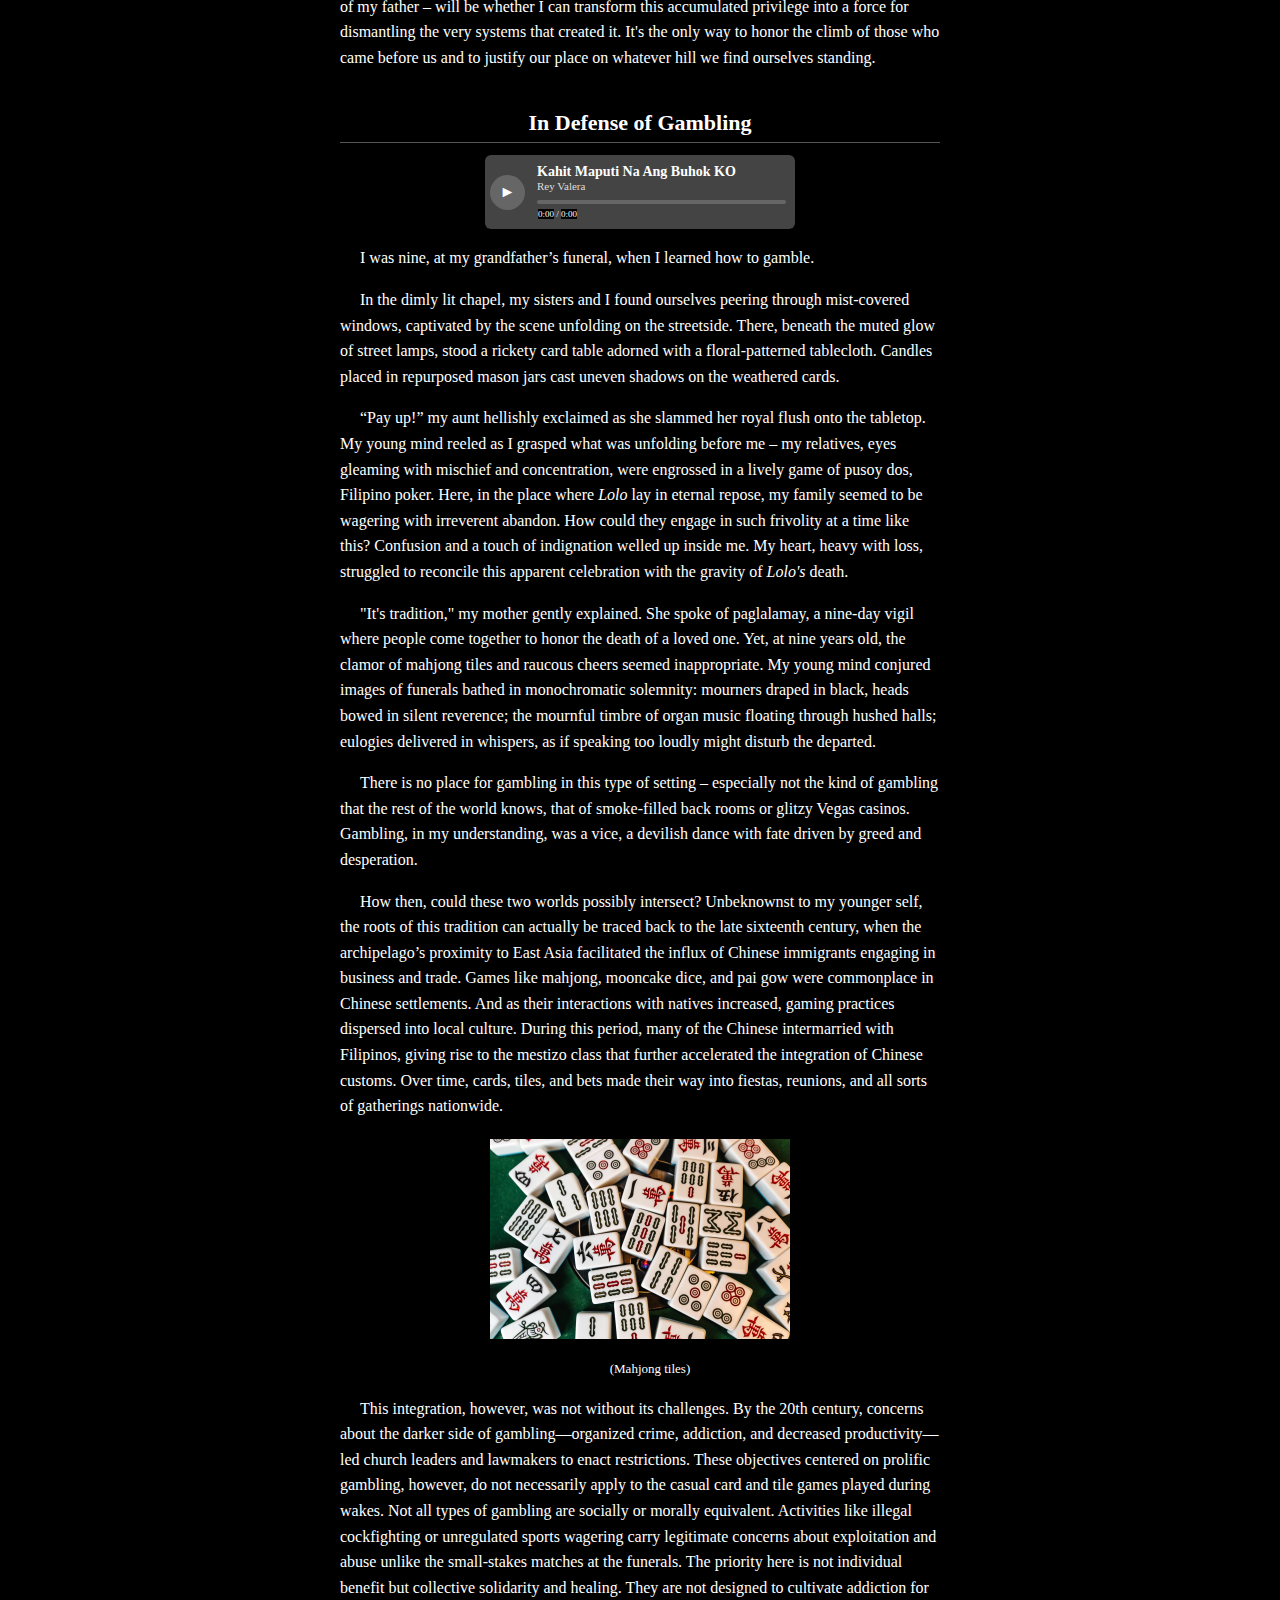
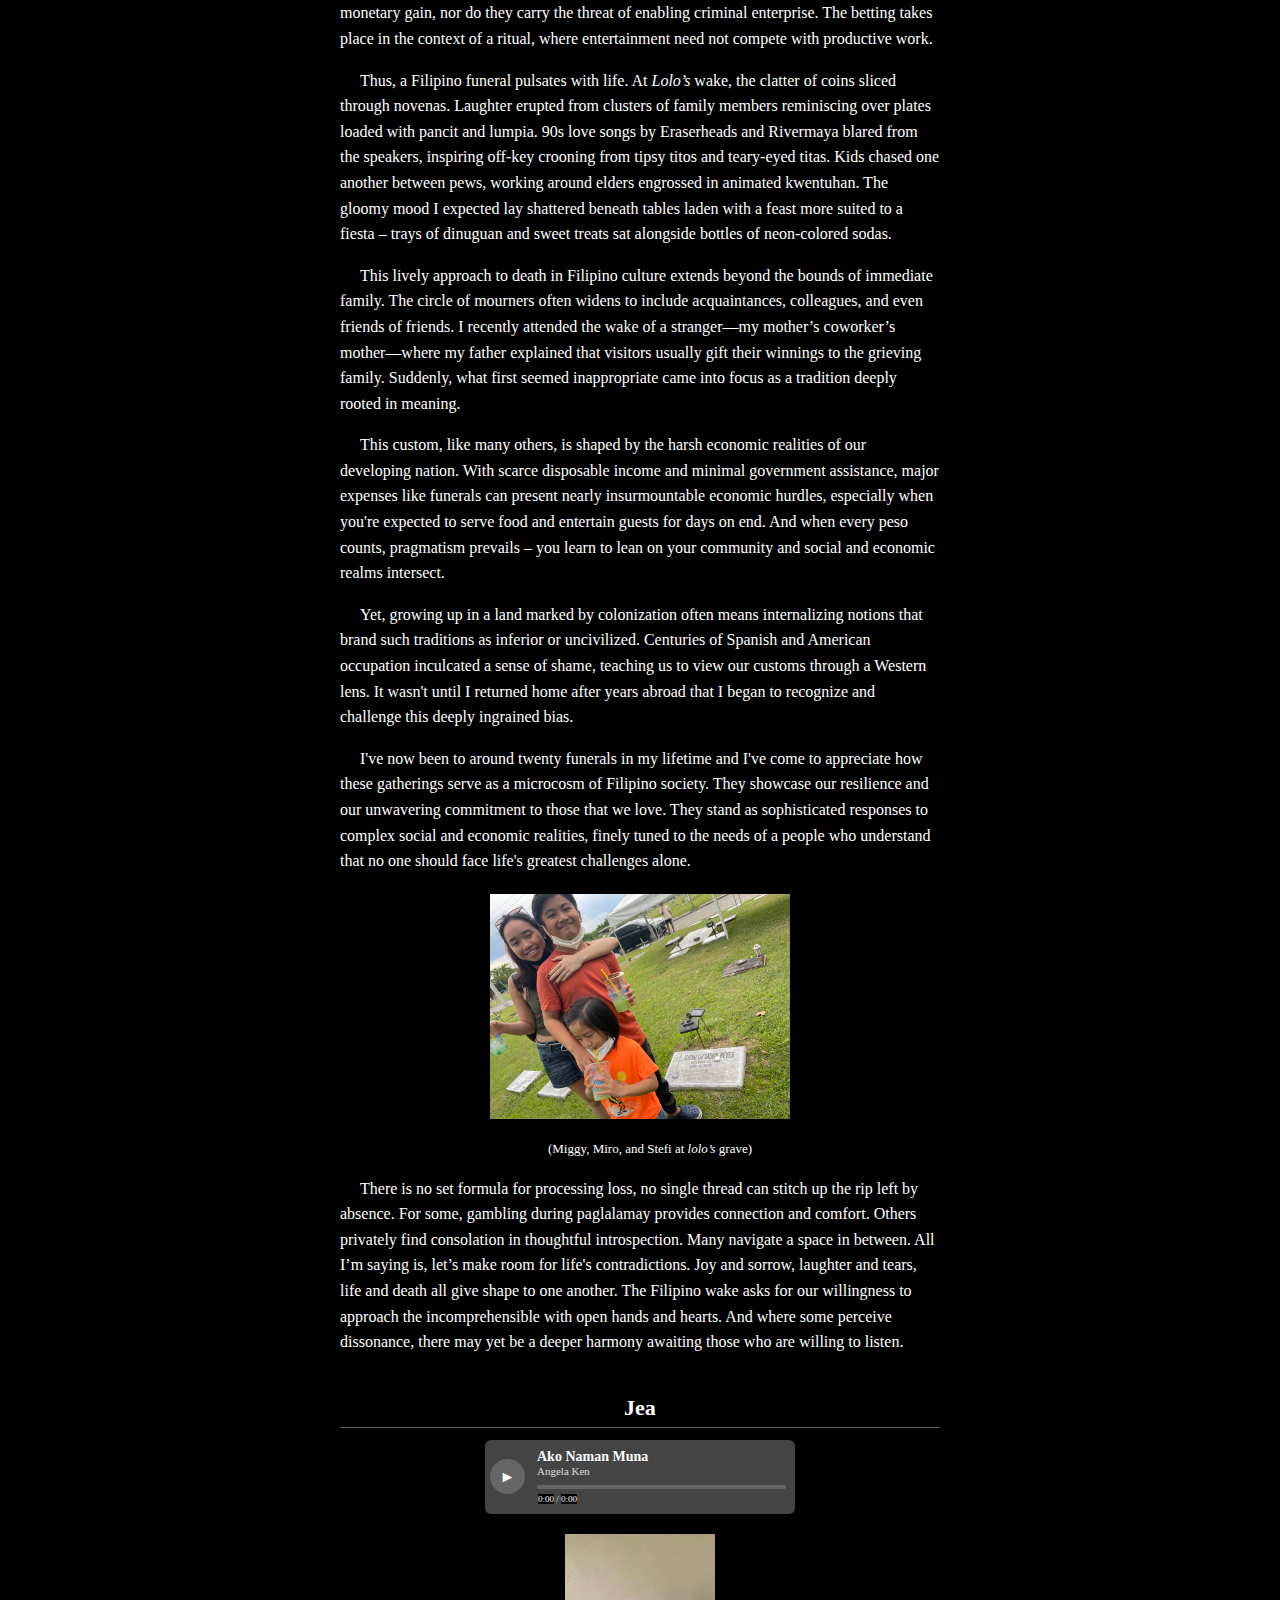
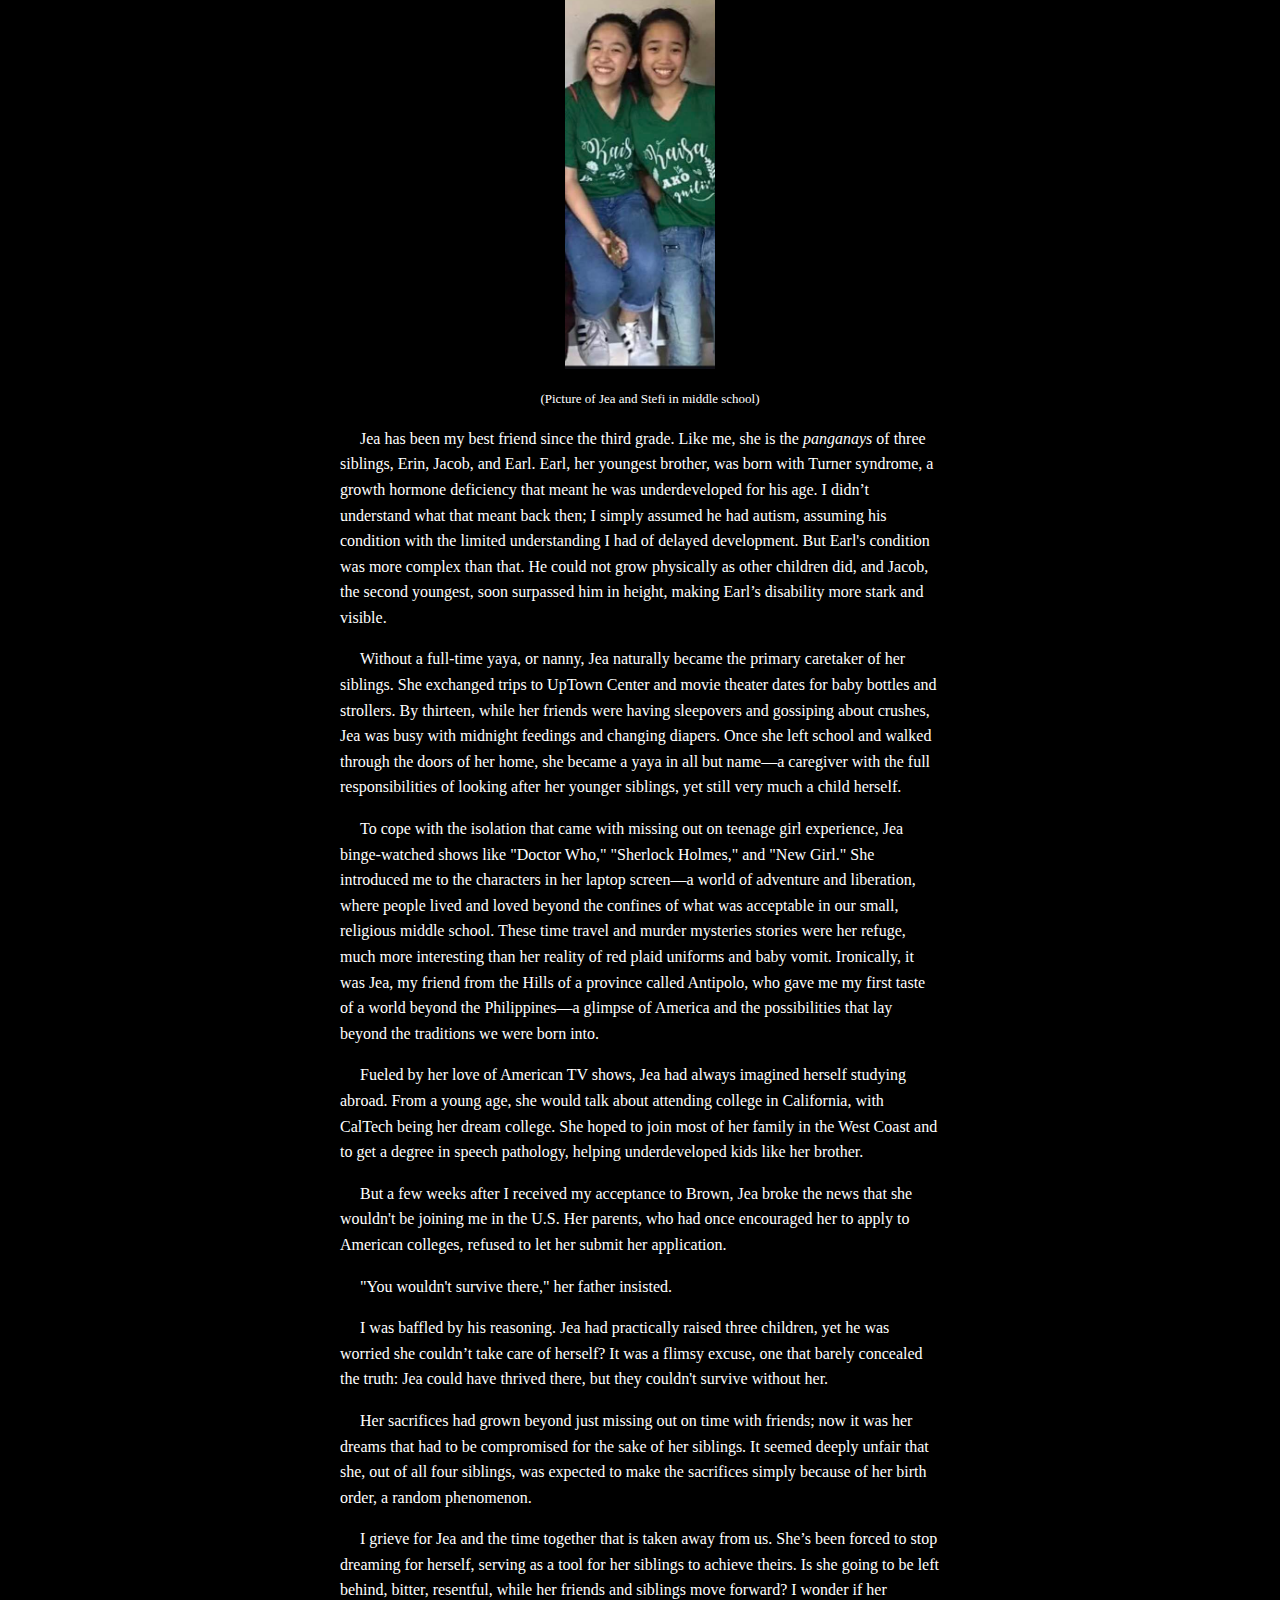
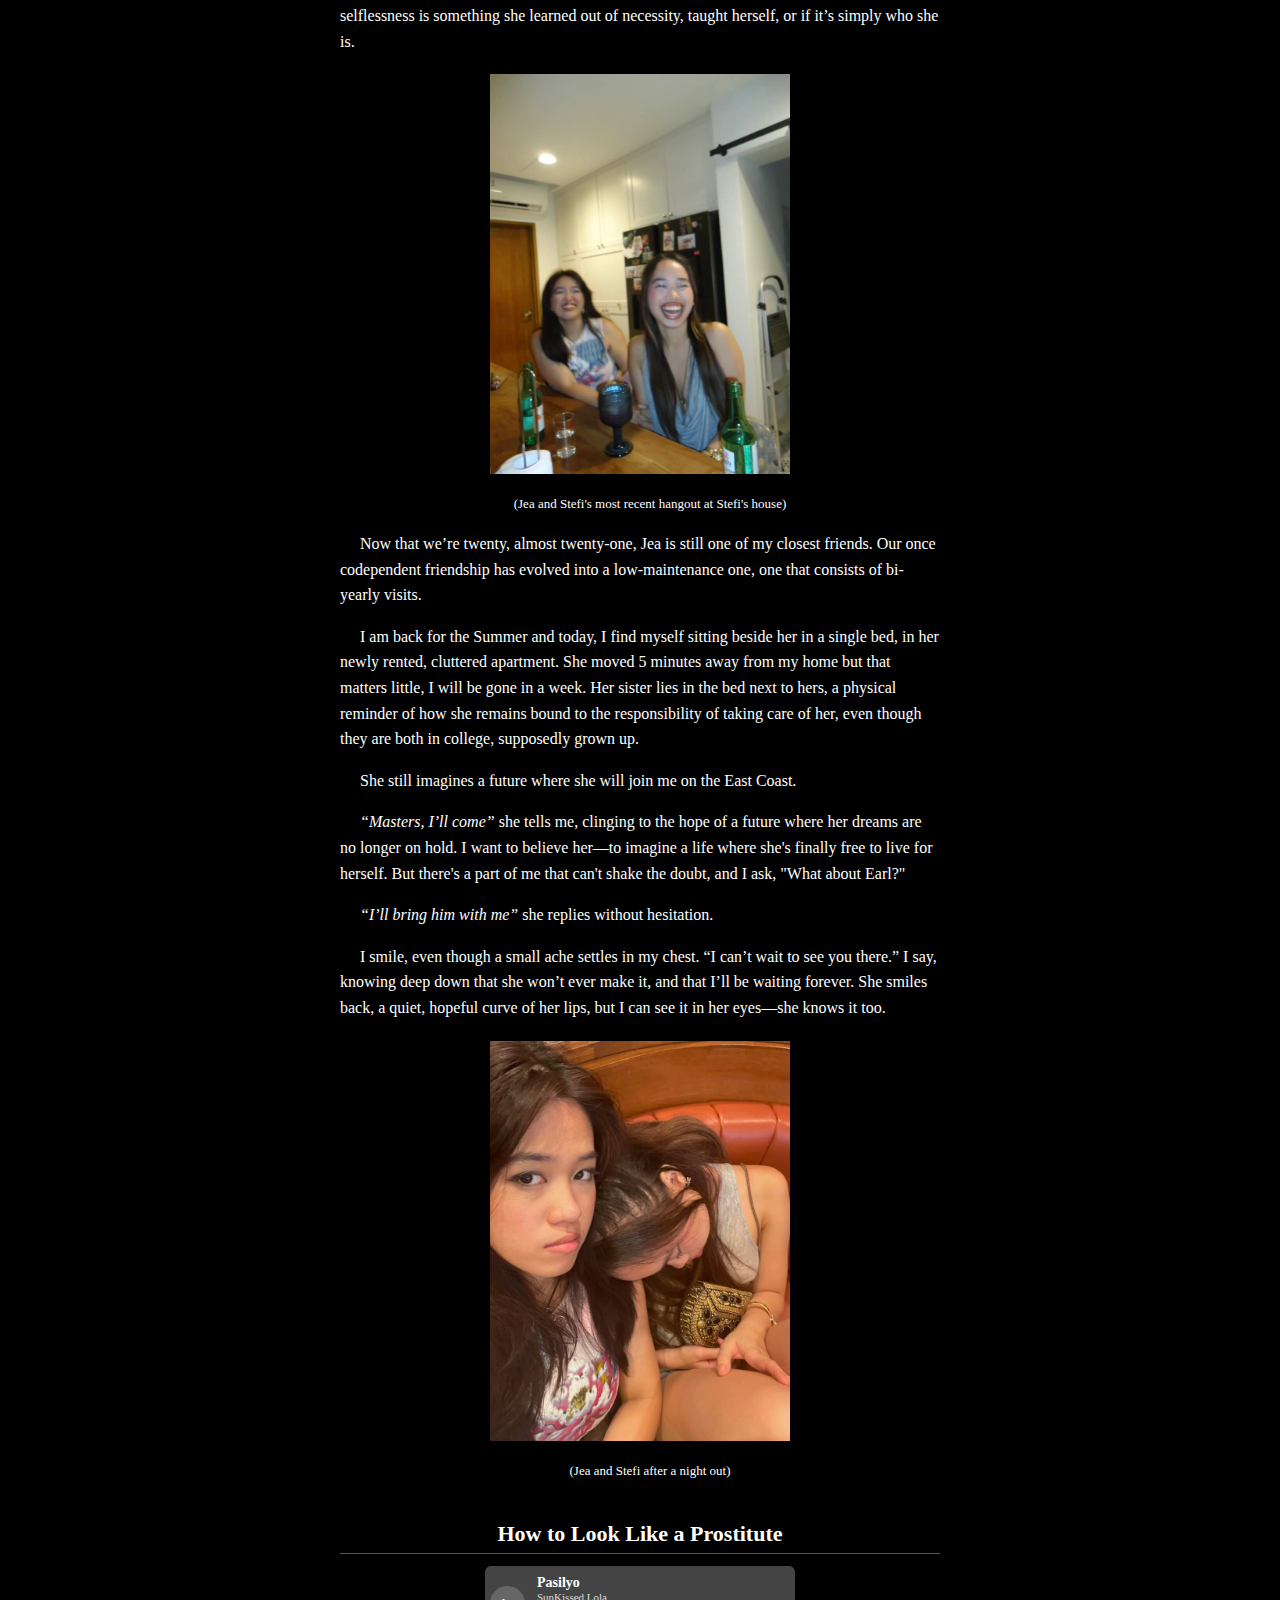
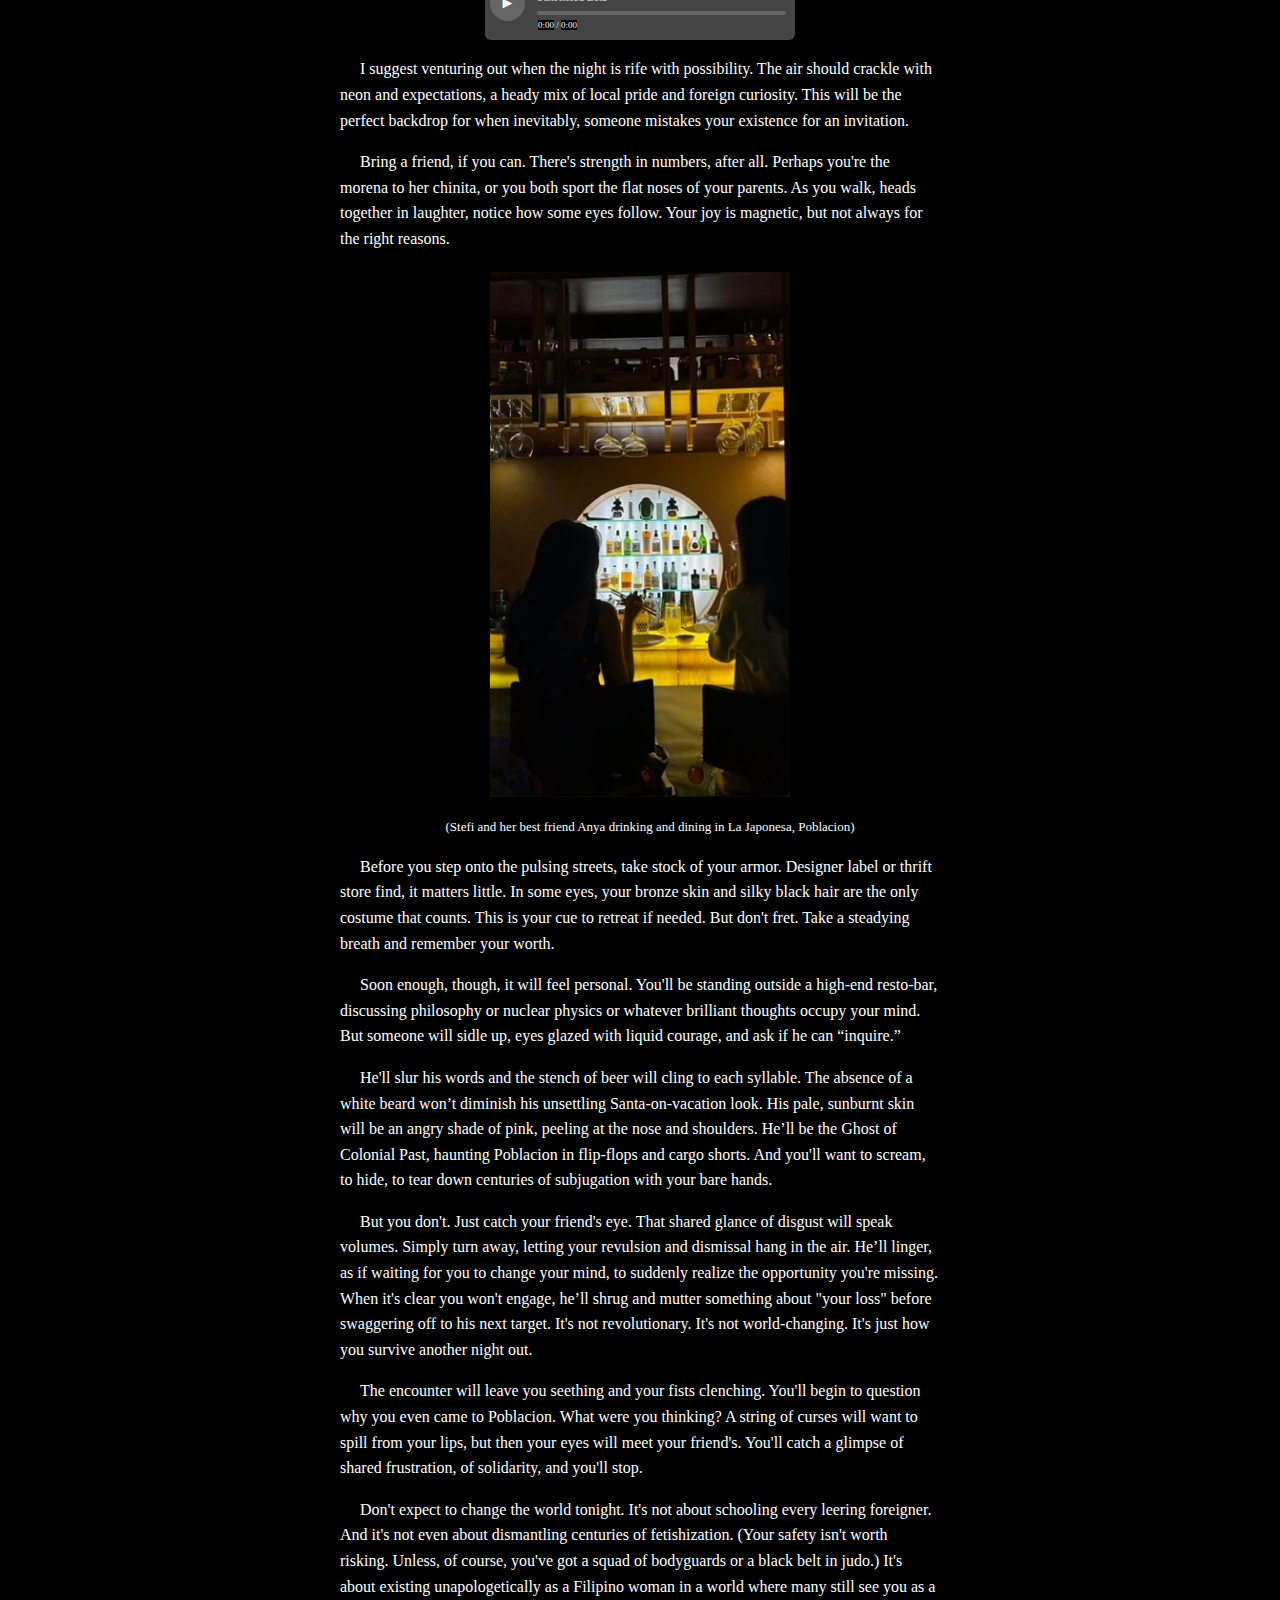
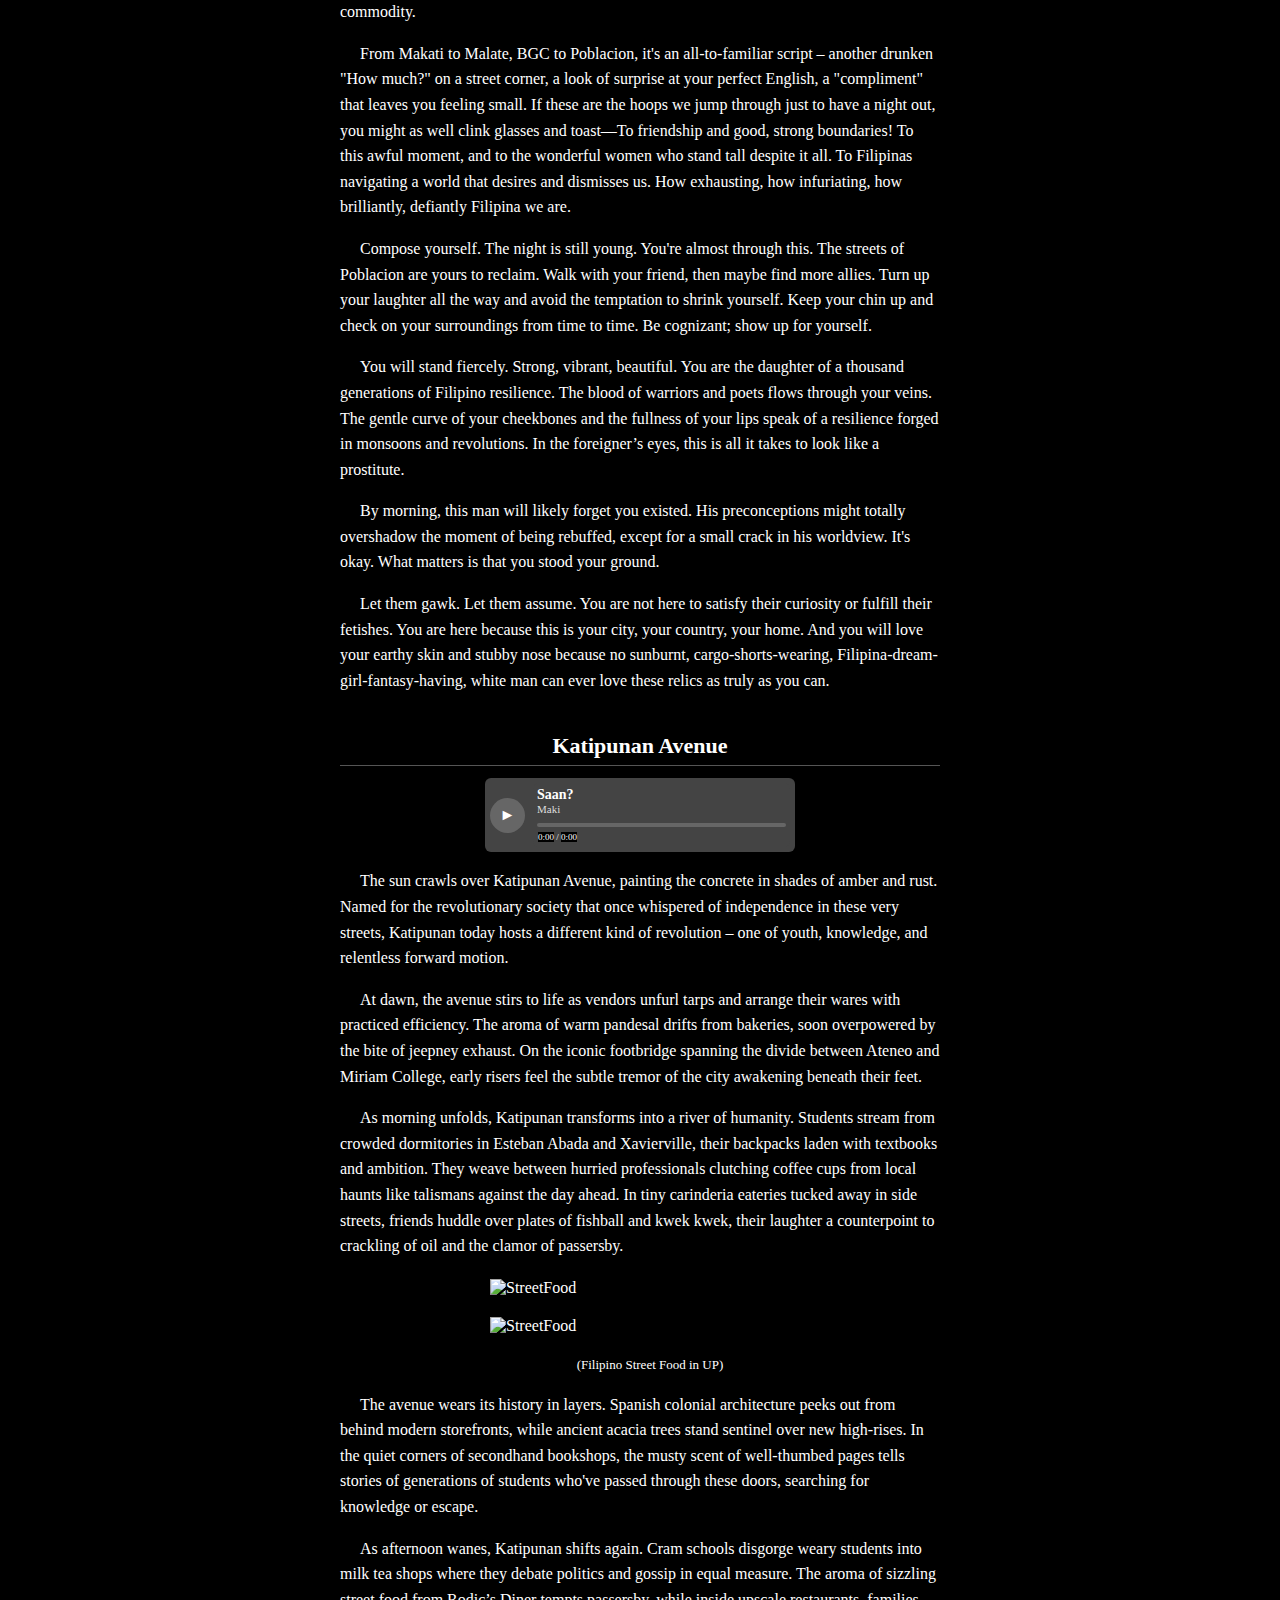
==== commit 11d71b9e: "change" ====
--- a/index.html
+++ b/index.html
@@ -108,7 +108,7 @@
                 <button class="play-button" id="play-pause-3">&#9658;</button>
                 <div class="track-details">
                     <div class="track-title">A Song For Mary (The Ateneo De Manila Alma Mater Song)</div>
-                    <div class="track-artist">Ateneo Boys Choiu</div>
+                    <div class="track-artist">Ateneo Boys Choir</div>
                     <div class="progress-container" id="progress-container-3">
                         <div class="progress-bar" id="progress-bar-3"></div>
                     </div>
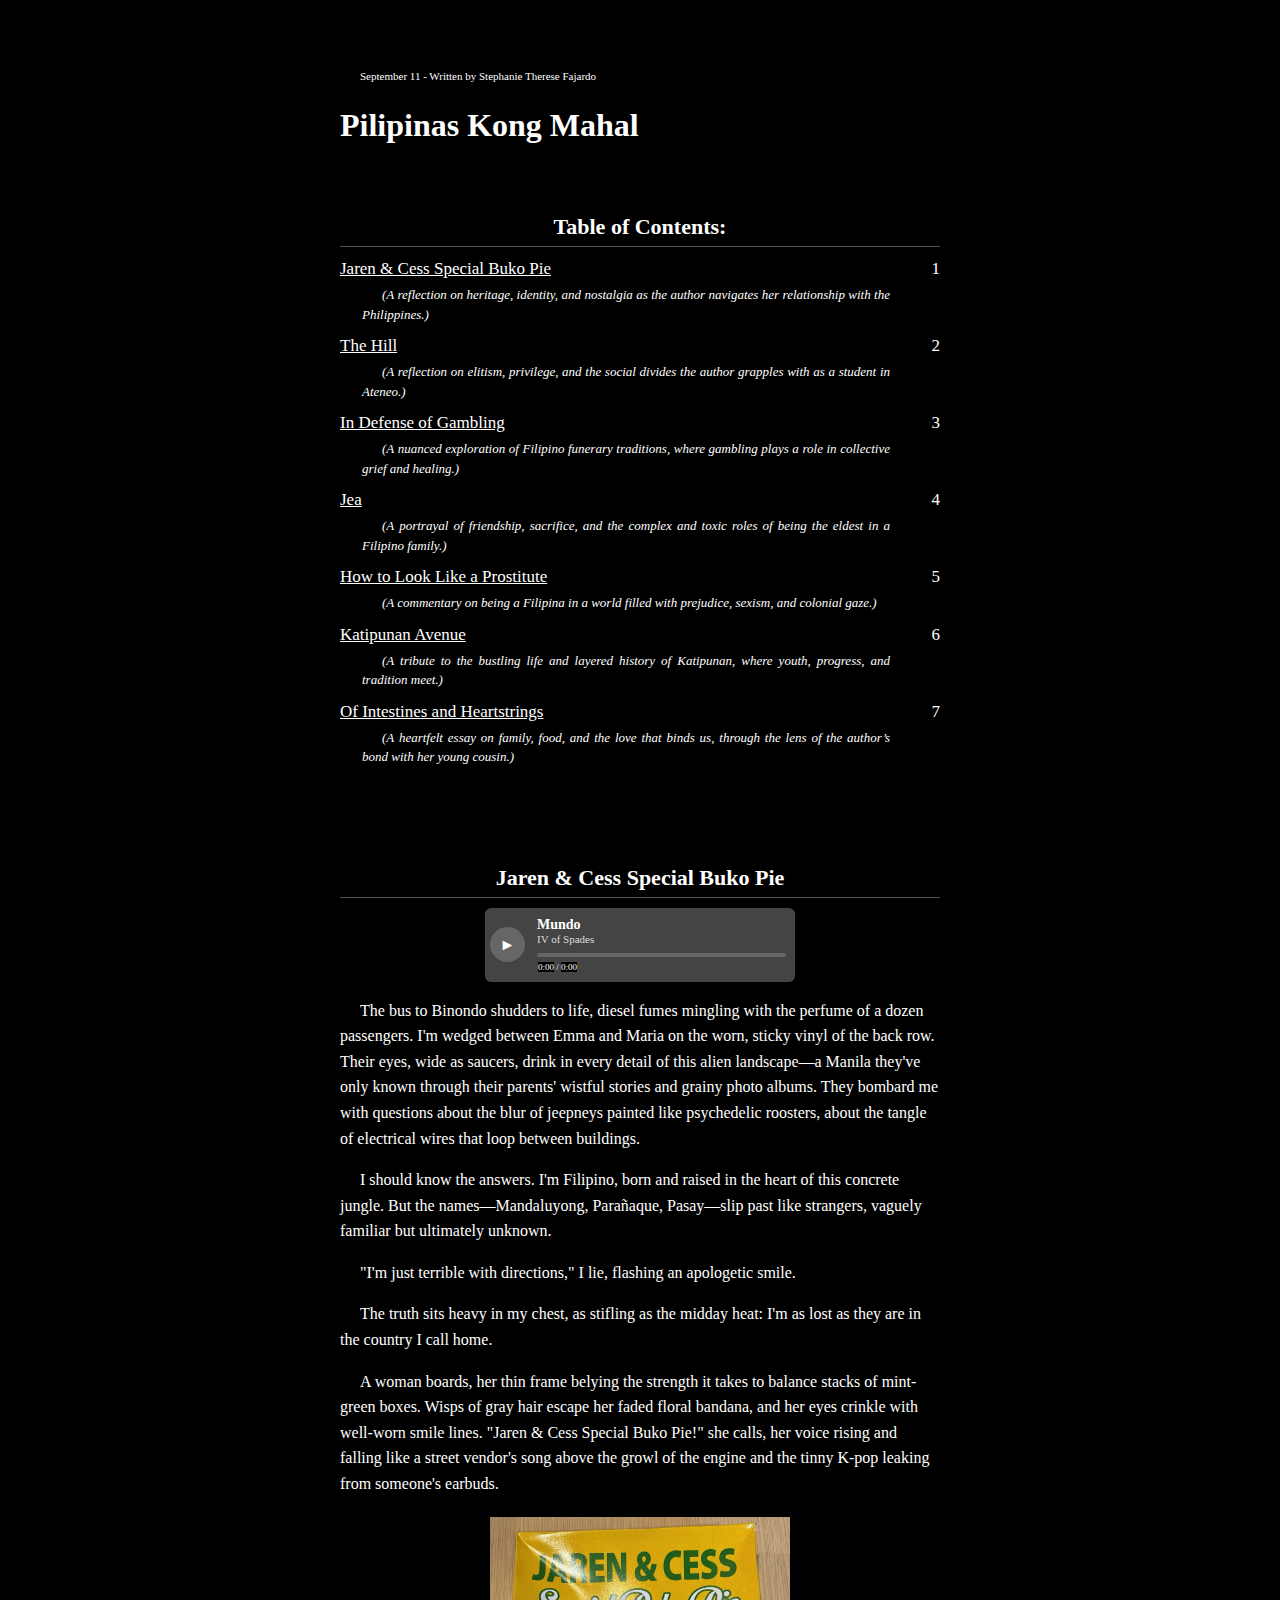
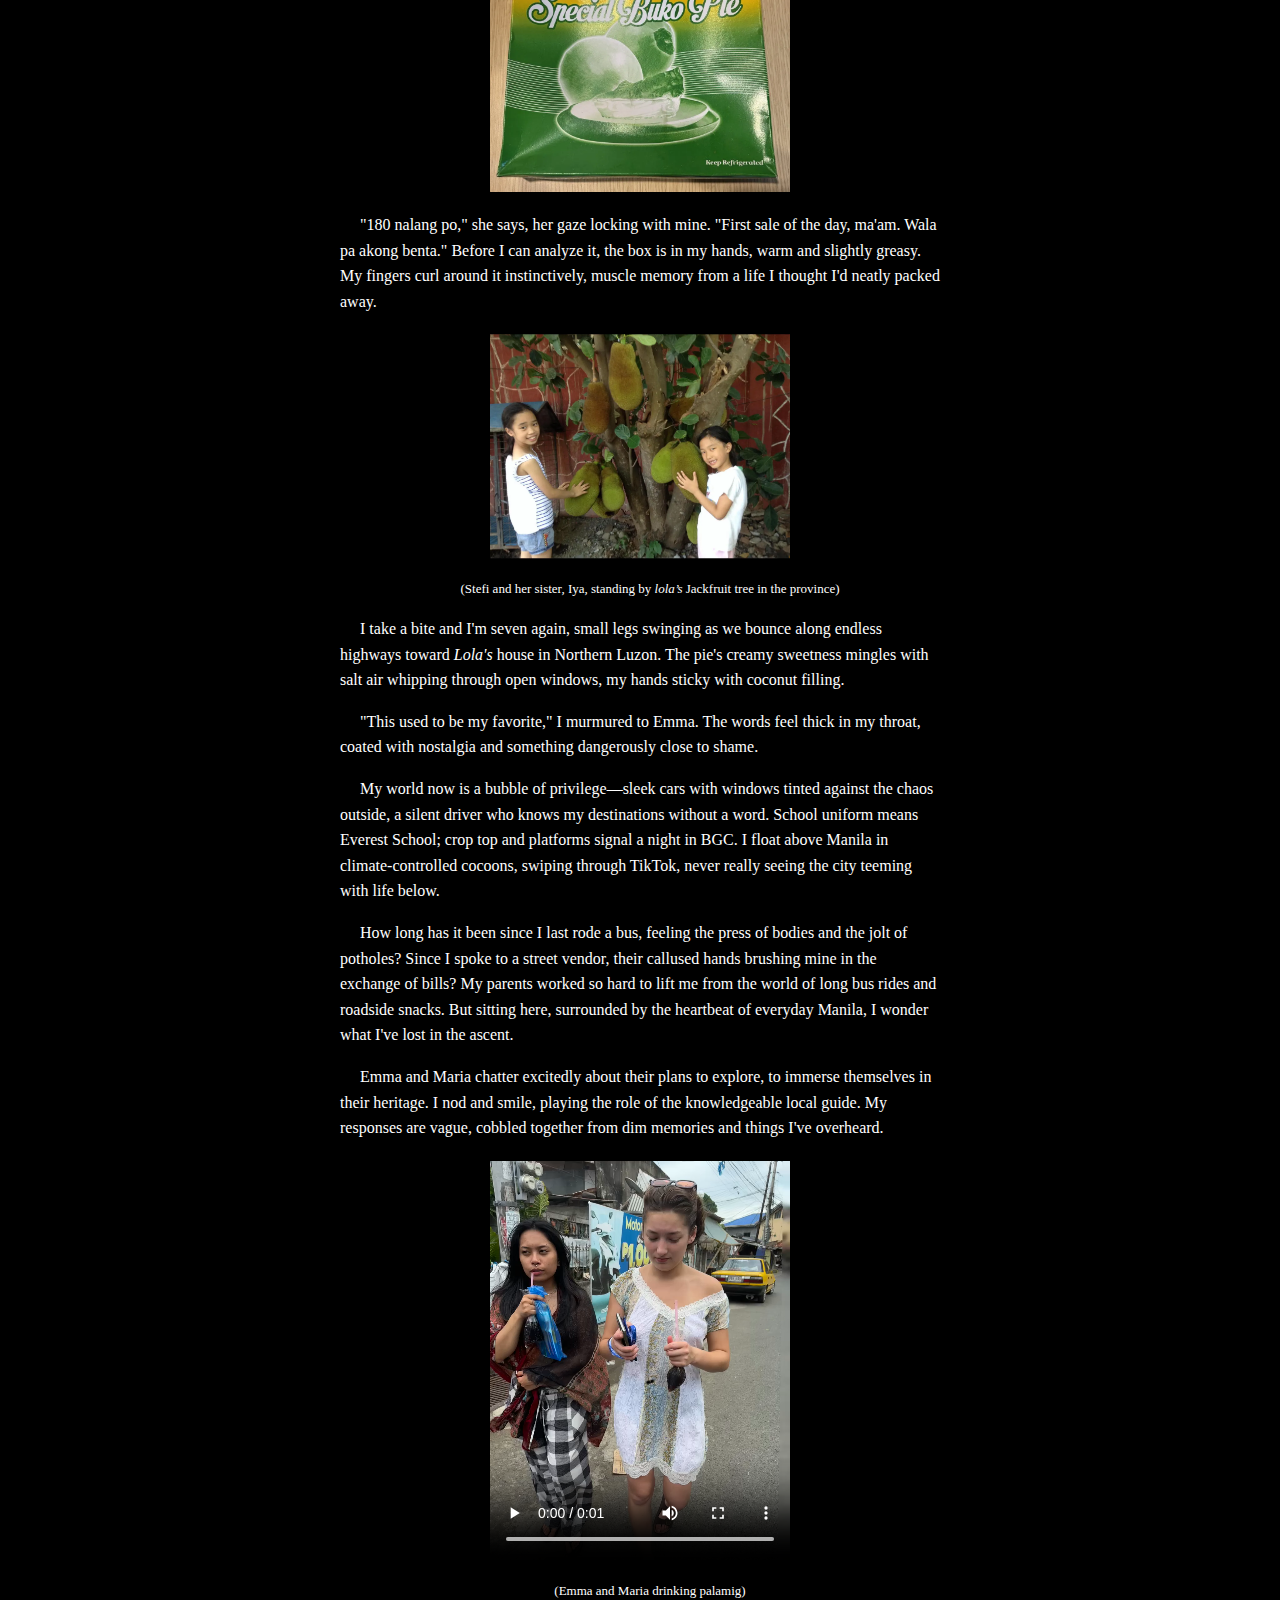
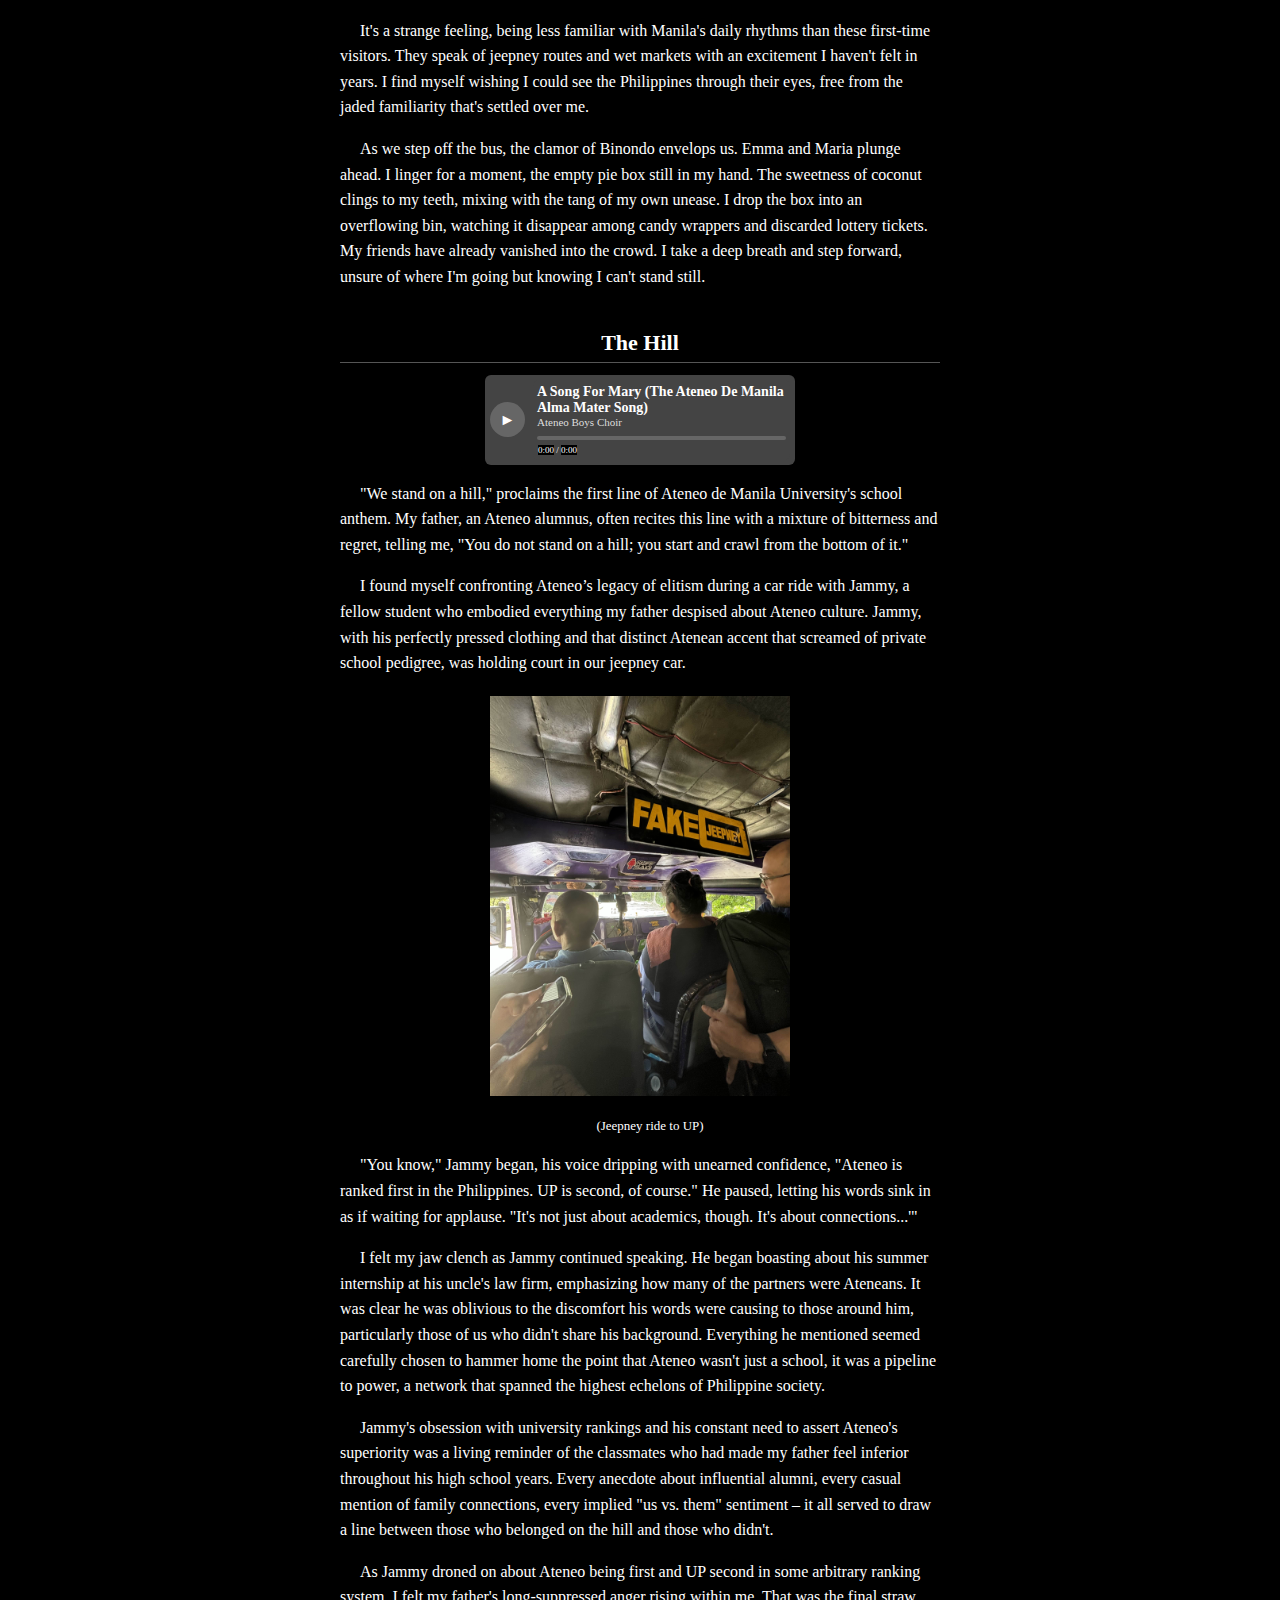
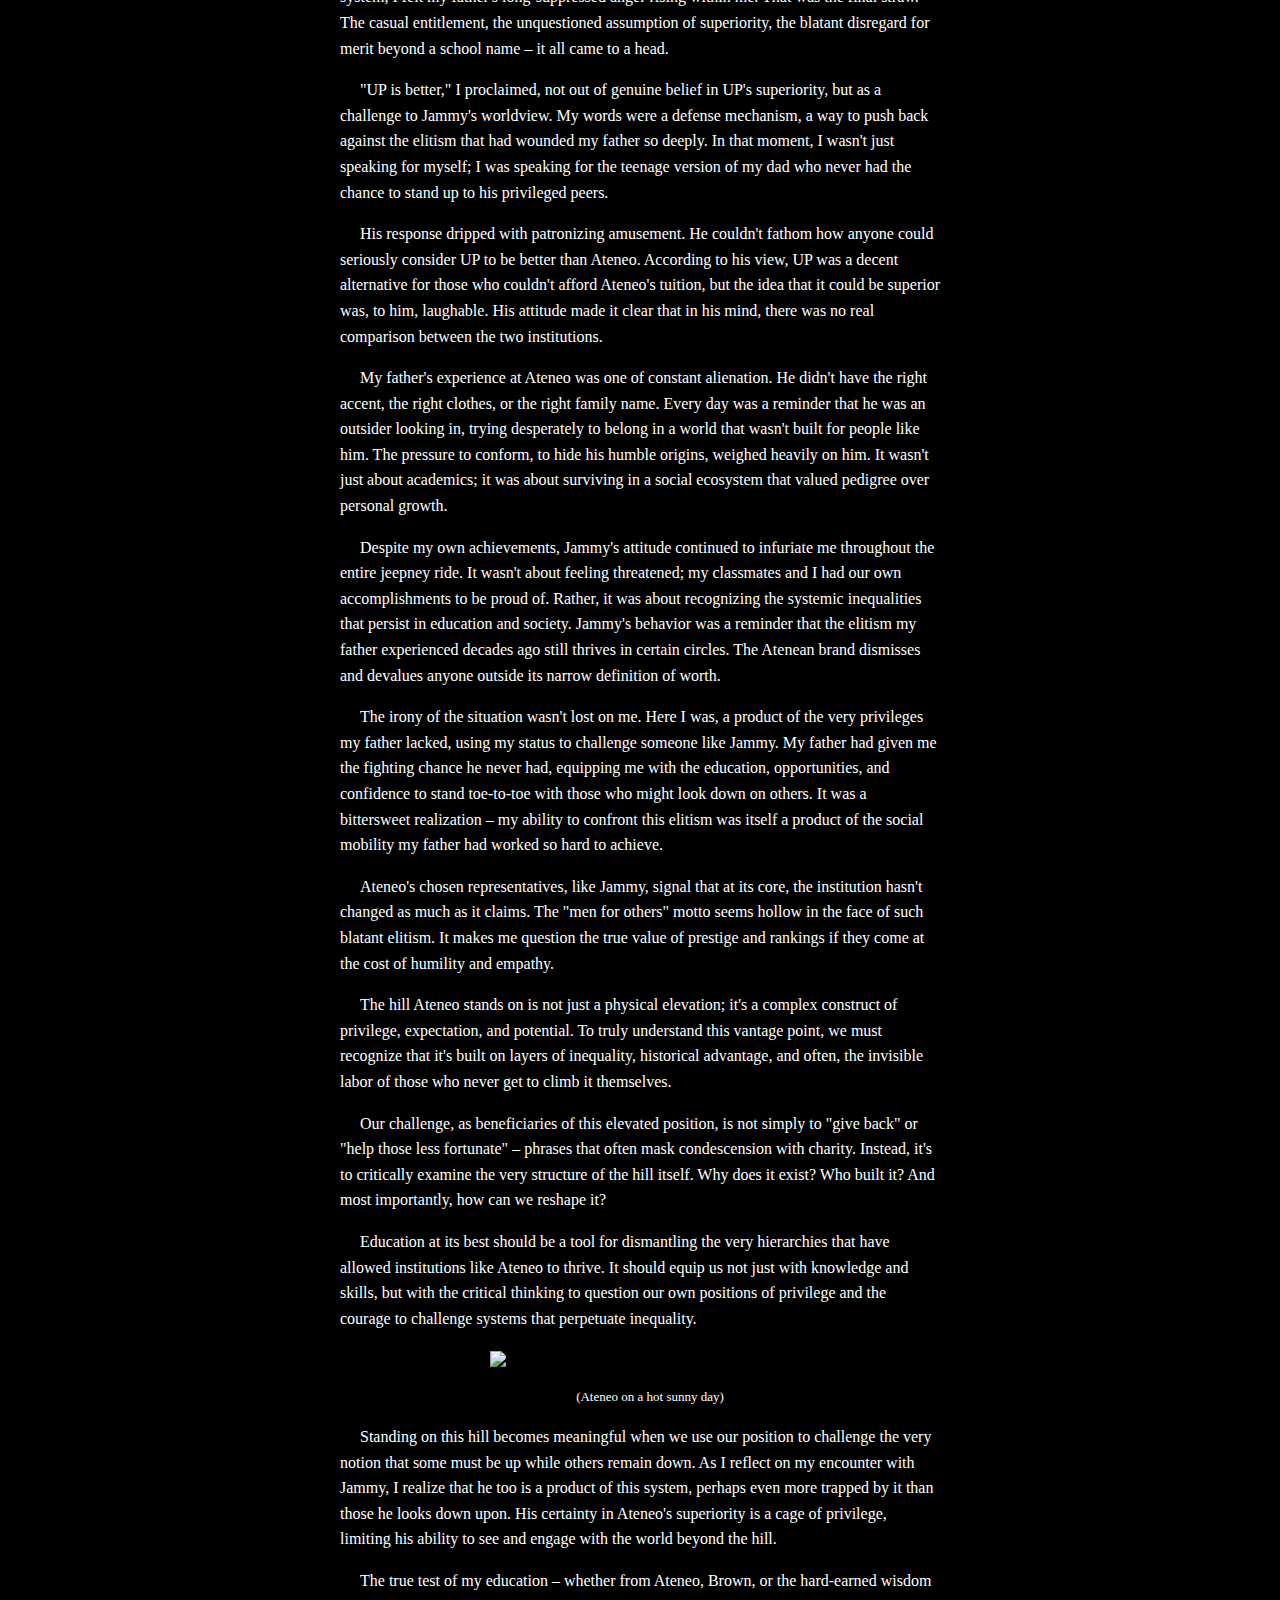
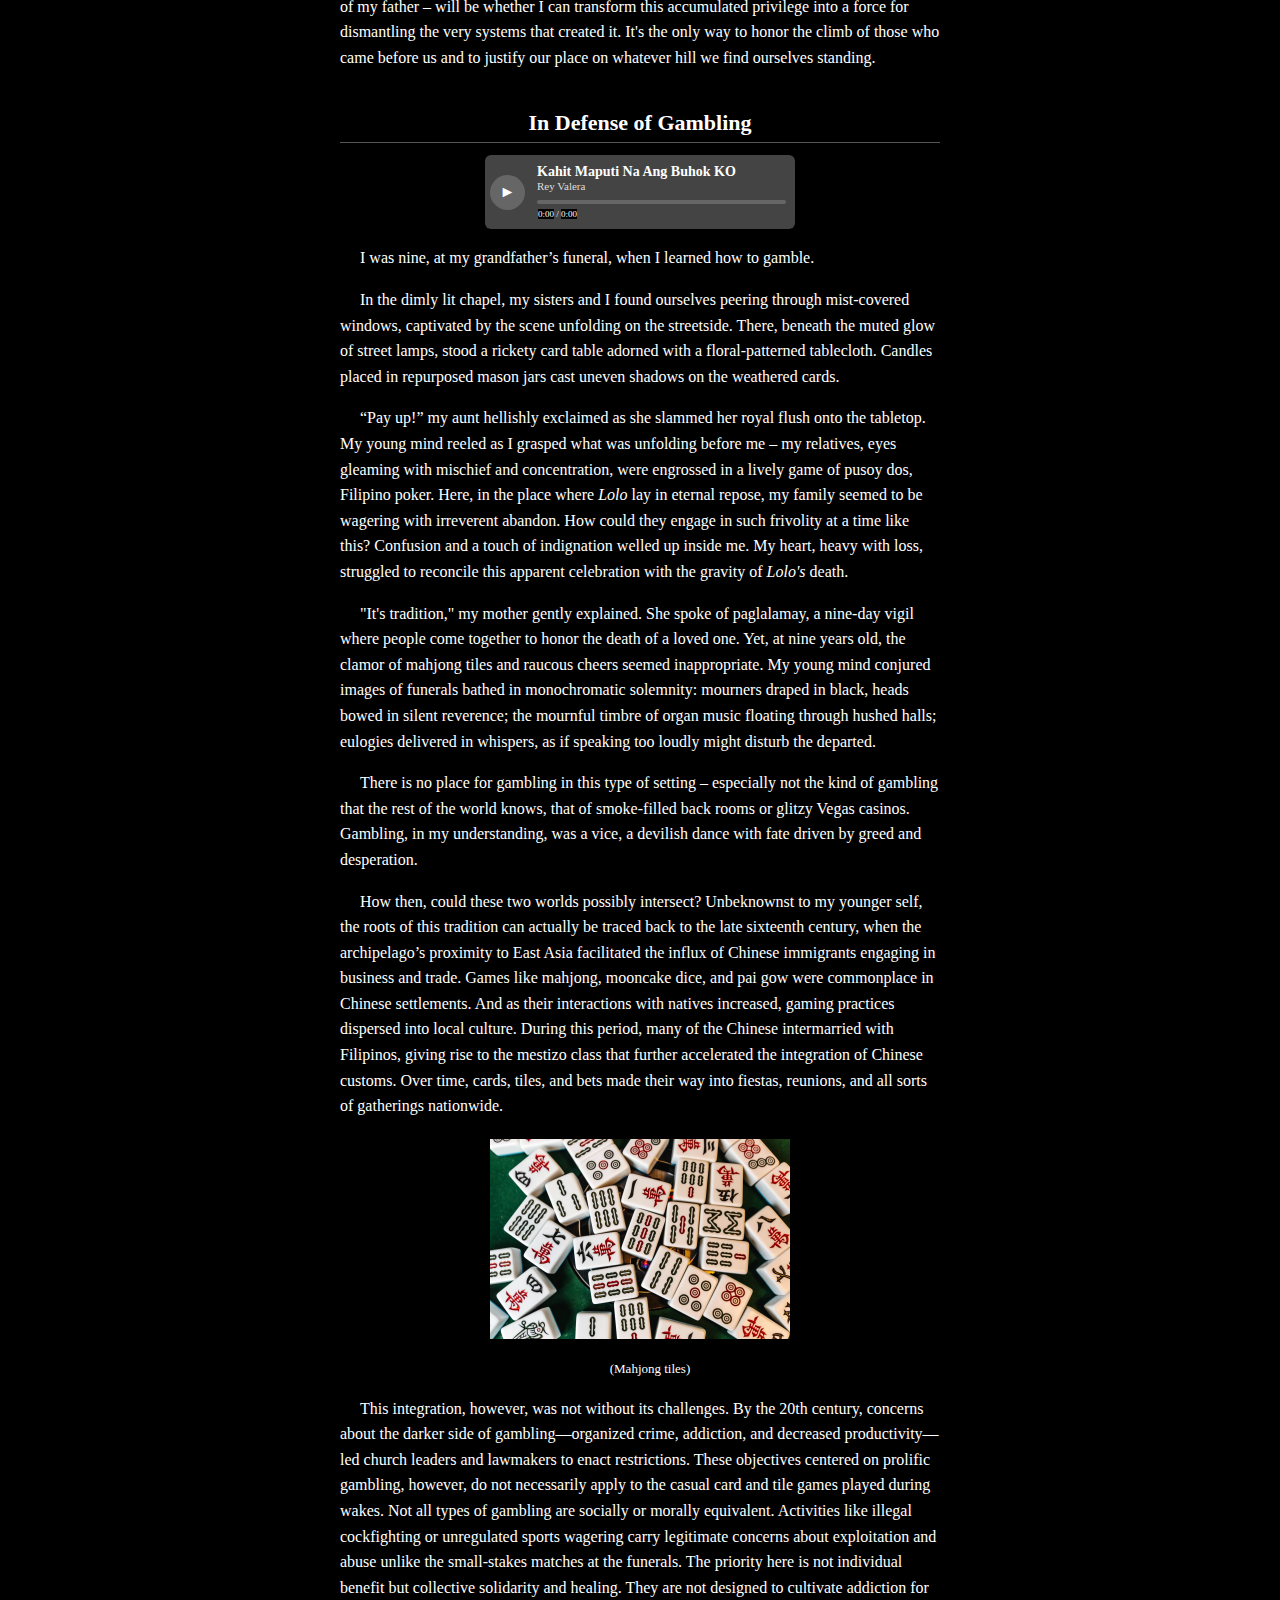
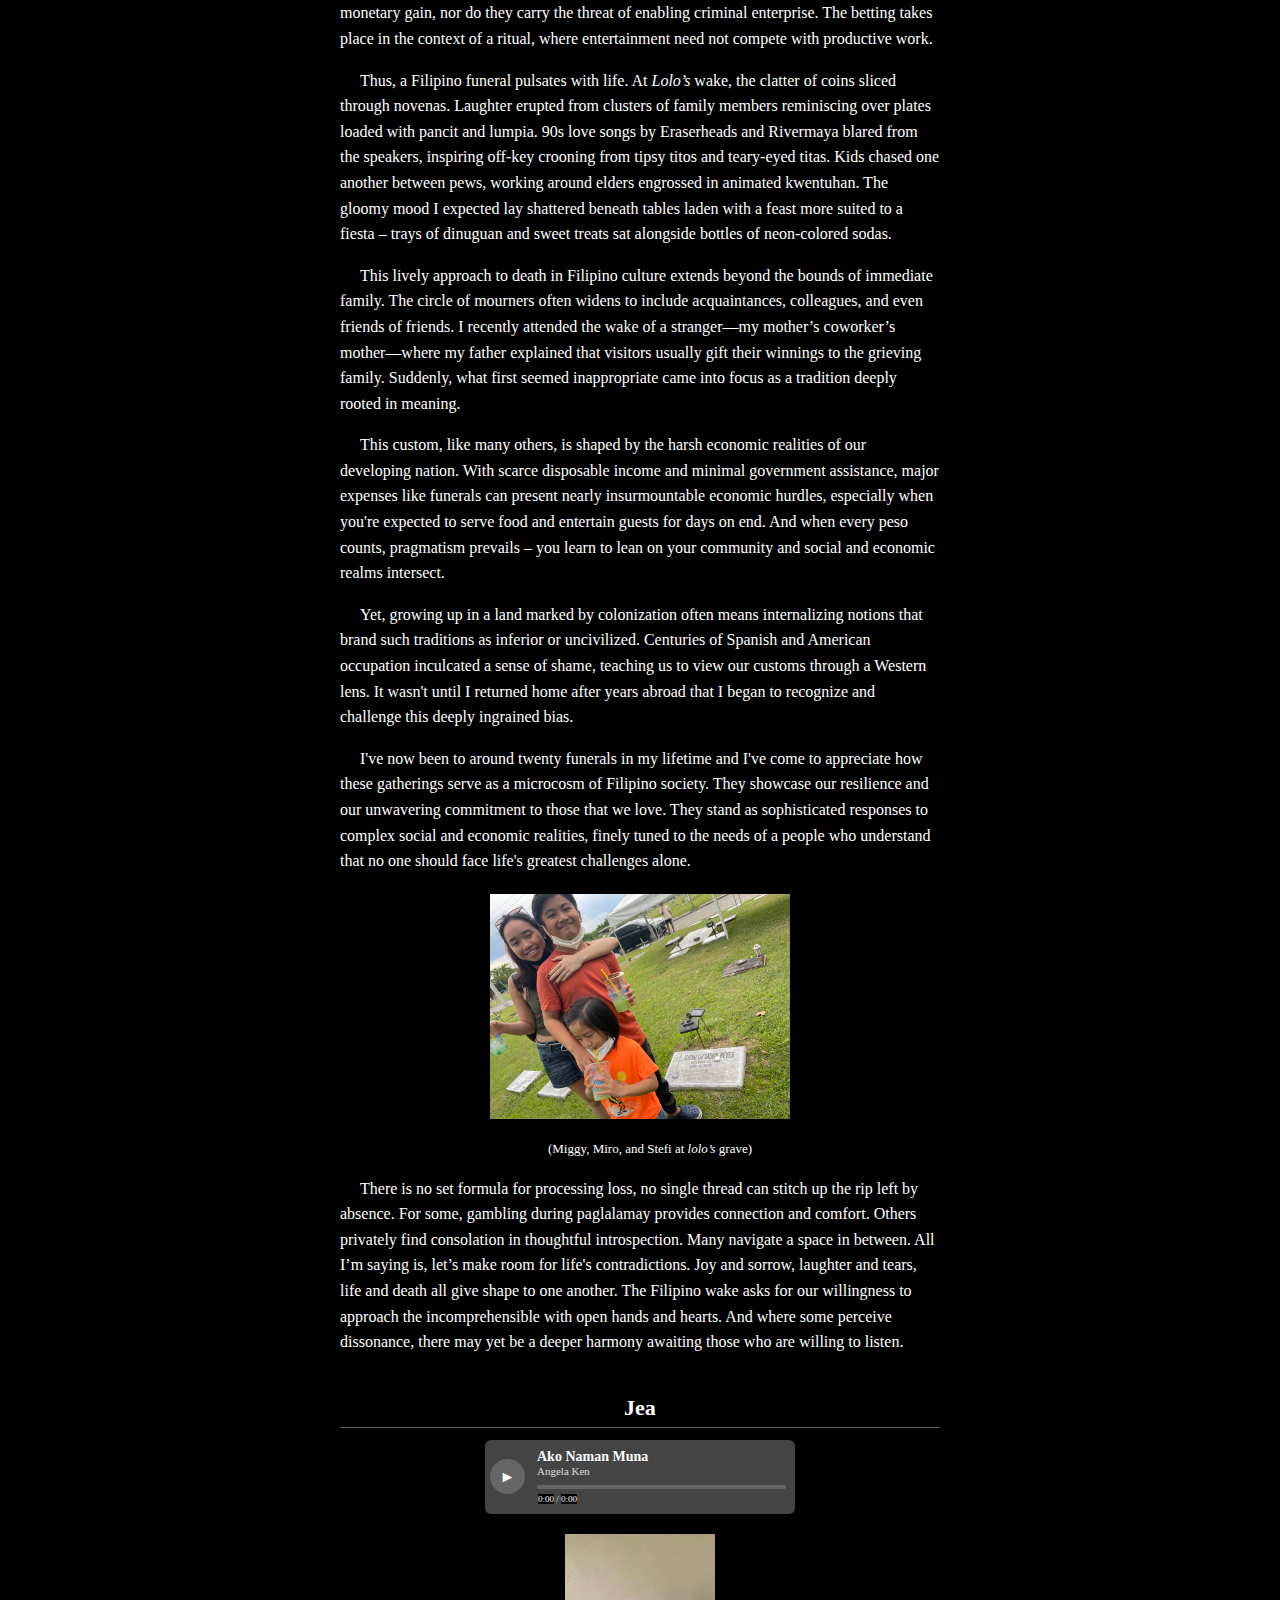
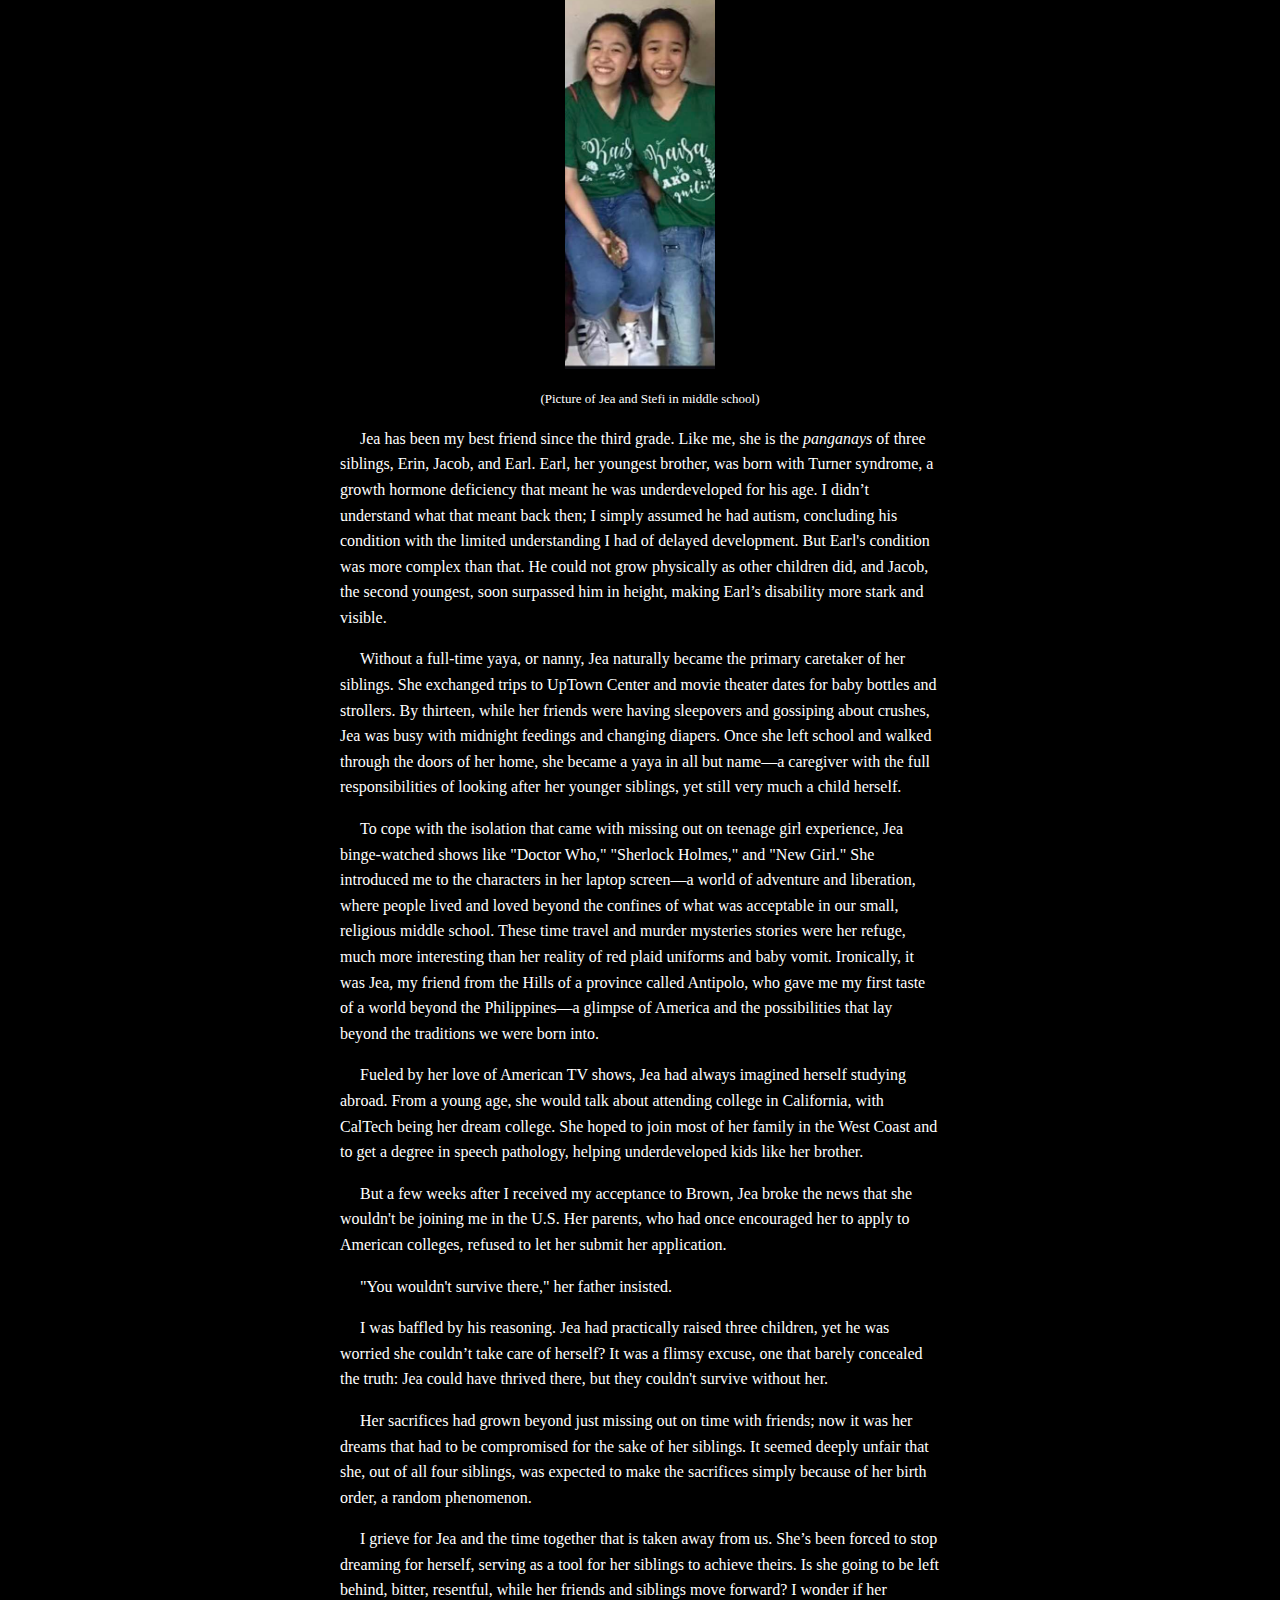
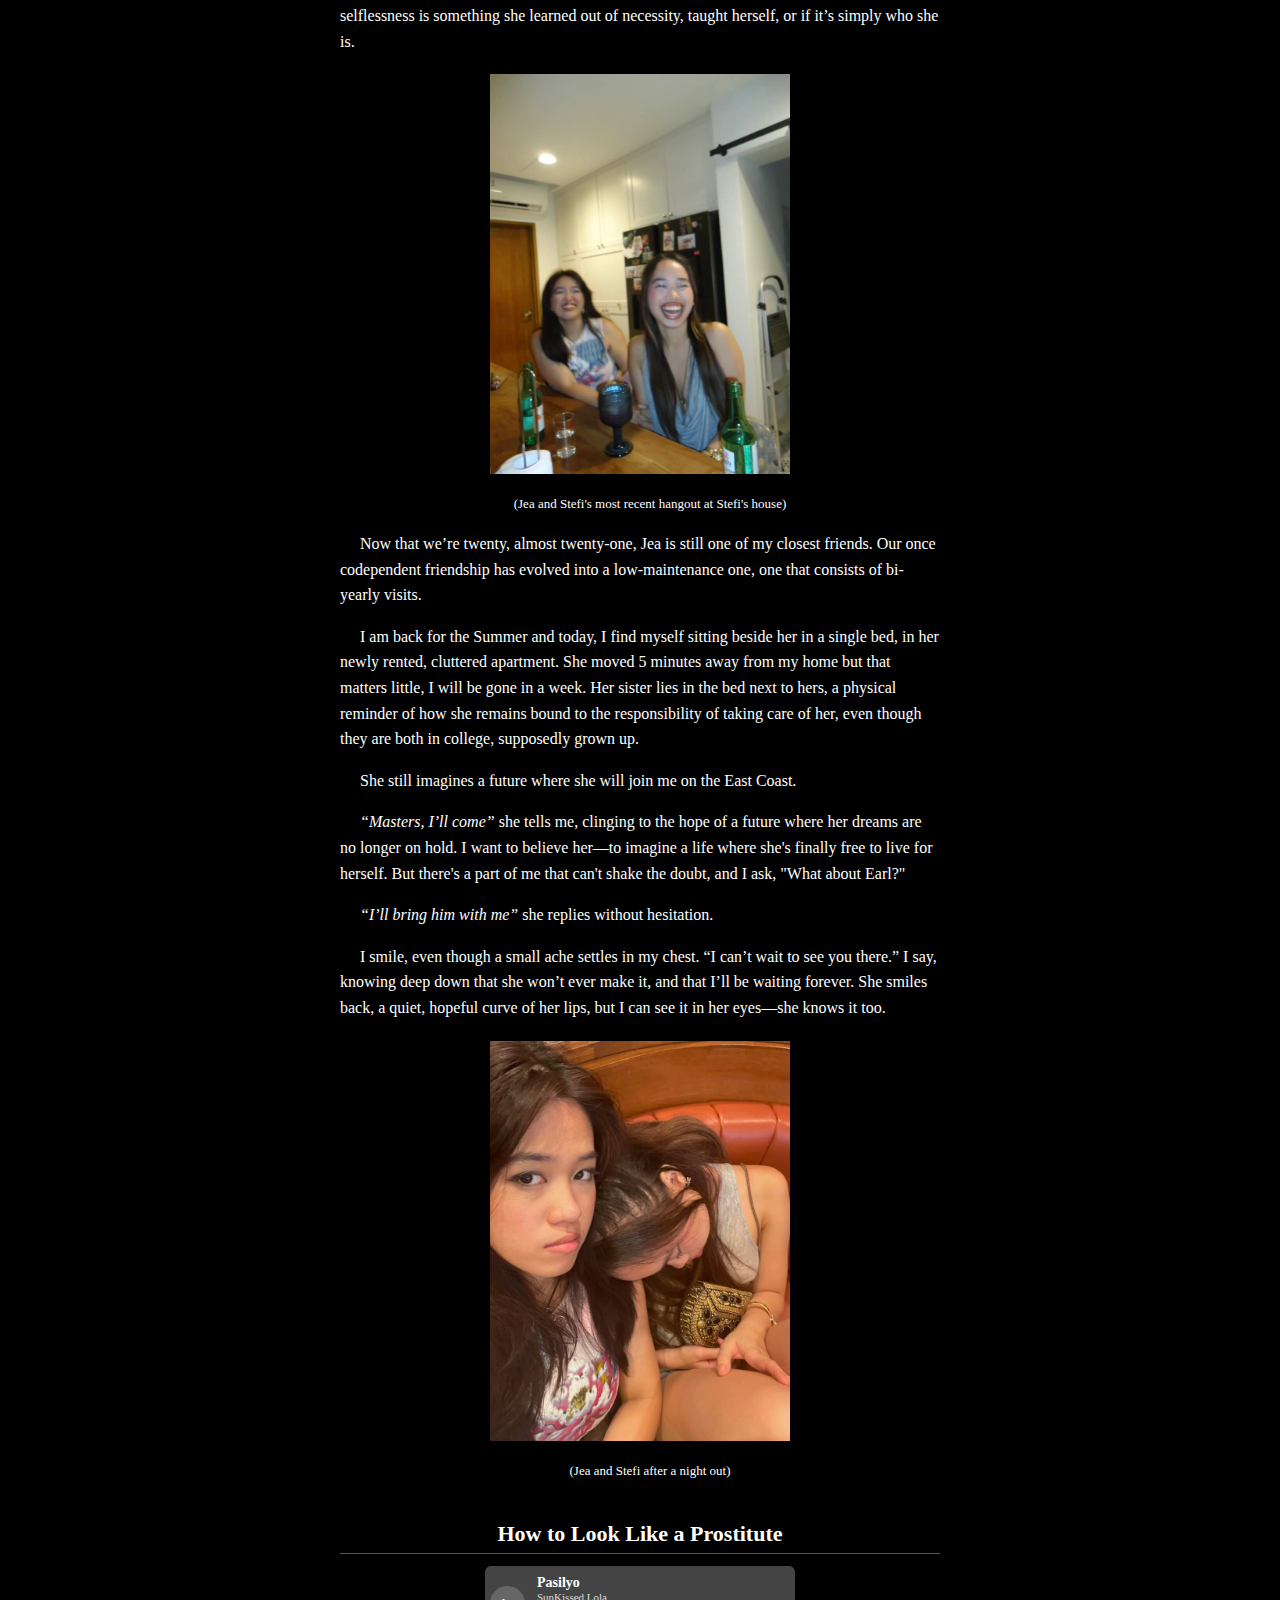
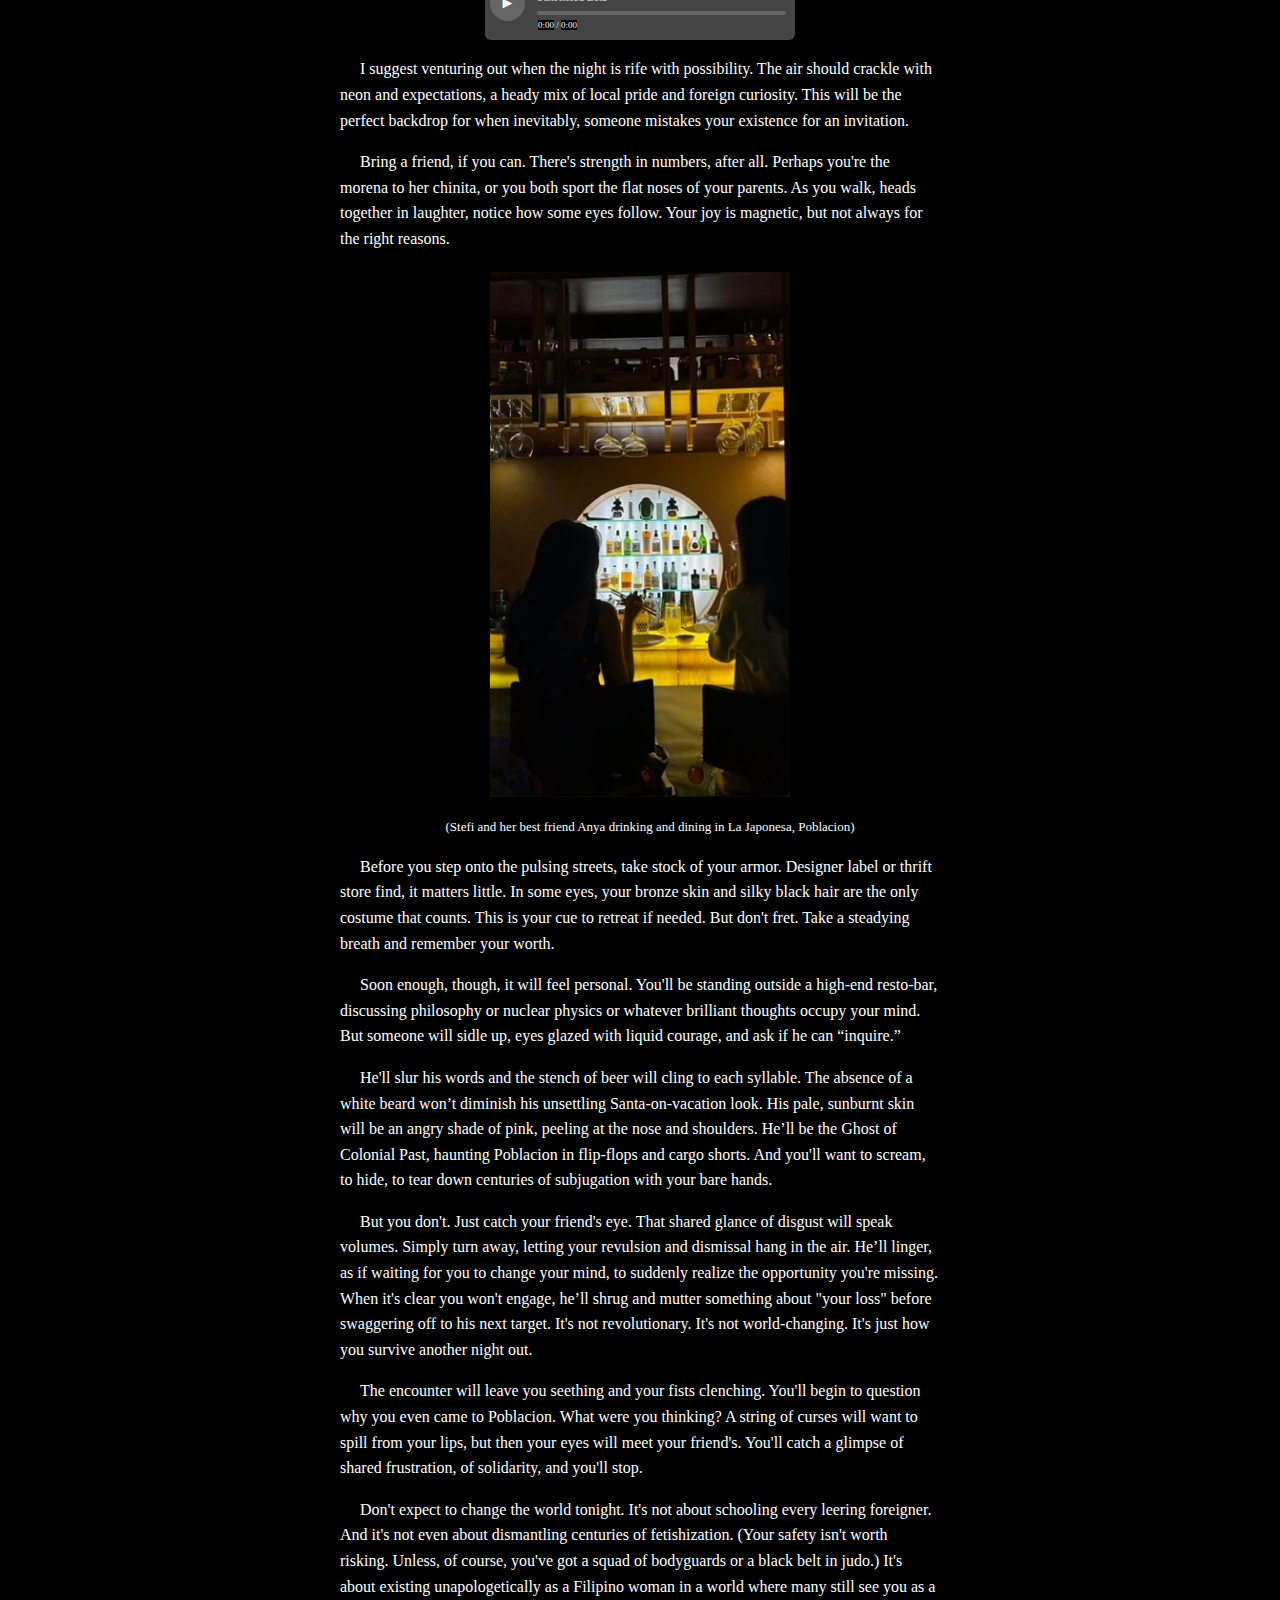
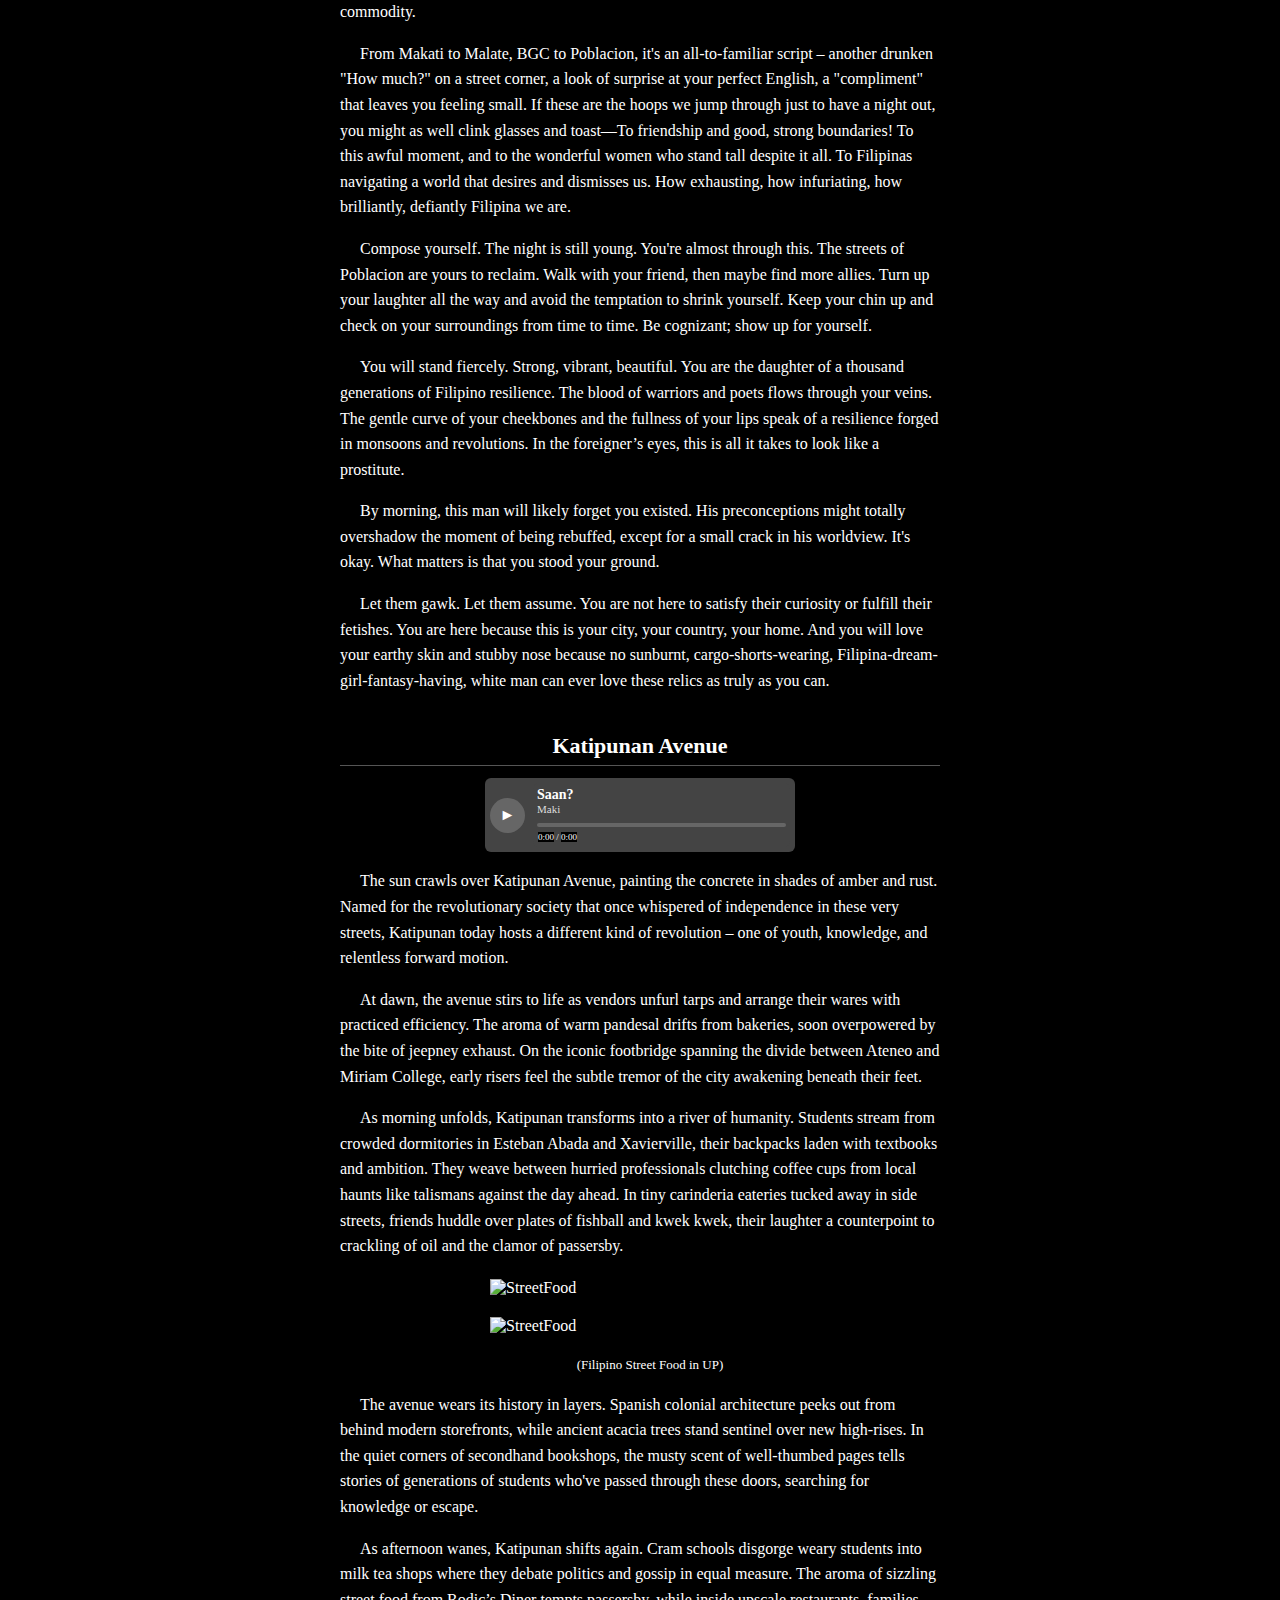
==== commit 17b09571: "commit" ====
--- a/index.html
+++ b/index.html
@@ -219,7 +219,7 @@
         </div>
             <img src="pics/jeanstefimiddle.jpg"  class="EssayPictureJea" >
             <p class="pic-explanation"> (Picture of Jea and Stefi in middle school)</p>
-            <p>Jea has been my best friend since the third grade. Like me, she is the <i>panganays</i> of three siblings, Erin, Jacob, and Earl. Earl, her youngest brother, was born with Turner syndrome, a growth hormone deficiency that meant he was underdeveloped for his age. I didn’t understand what that meant back then; I simply assumed he had autism, assuming his condition with the limited understanding I had of delayed development. But Earl's condition was more complex than that. He could not grow physically as other children did, and Jacob, the second youngest, soon surpassed him in height, making Earl’s disability more stark and visible.</p>
+            <p>Jea has been my best friend since the third grade. Like me, she is the <i>panganays</i> of three siblings, Erin, Jacob, and Earl. Earl, her youngest brother, was born with Turner syndrome, a growth hormone deficiency that meant he was underdeveloped for his age. I didn’t understand what that meant back then; I simply assumed he had autism, concluding his condition with the limited understanding I had of delayed development. But Earl's condition was more complex than that. He could not grow physically as other children did, and Jacob, the second youngest, soon surpassed him in height, making Earl’s disability more stark and visible.</p>
 
             <p>Without a full-time yaya, or nanny, Jea naturally became the primary caretaker of her siblings. She exchanged trips to UpTown Center and movie theater dates for baby bottles and strollers. By thirteen, while her friends were having sleepovers and gossiping about crushes, Jea was busy with midnight feedings and changing diapers. Once she left school and walked through the doors of her home, she became a yaya in all but name—a caregiver with the full responsibilities of looking after her younger siblings, yet still very much a child herself.</p>
 
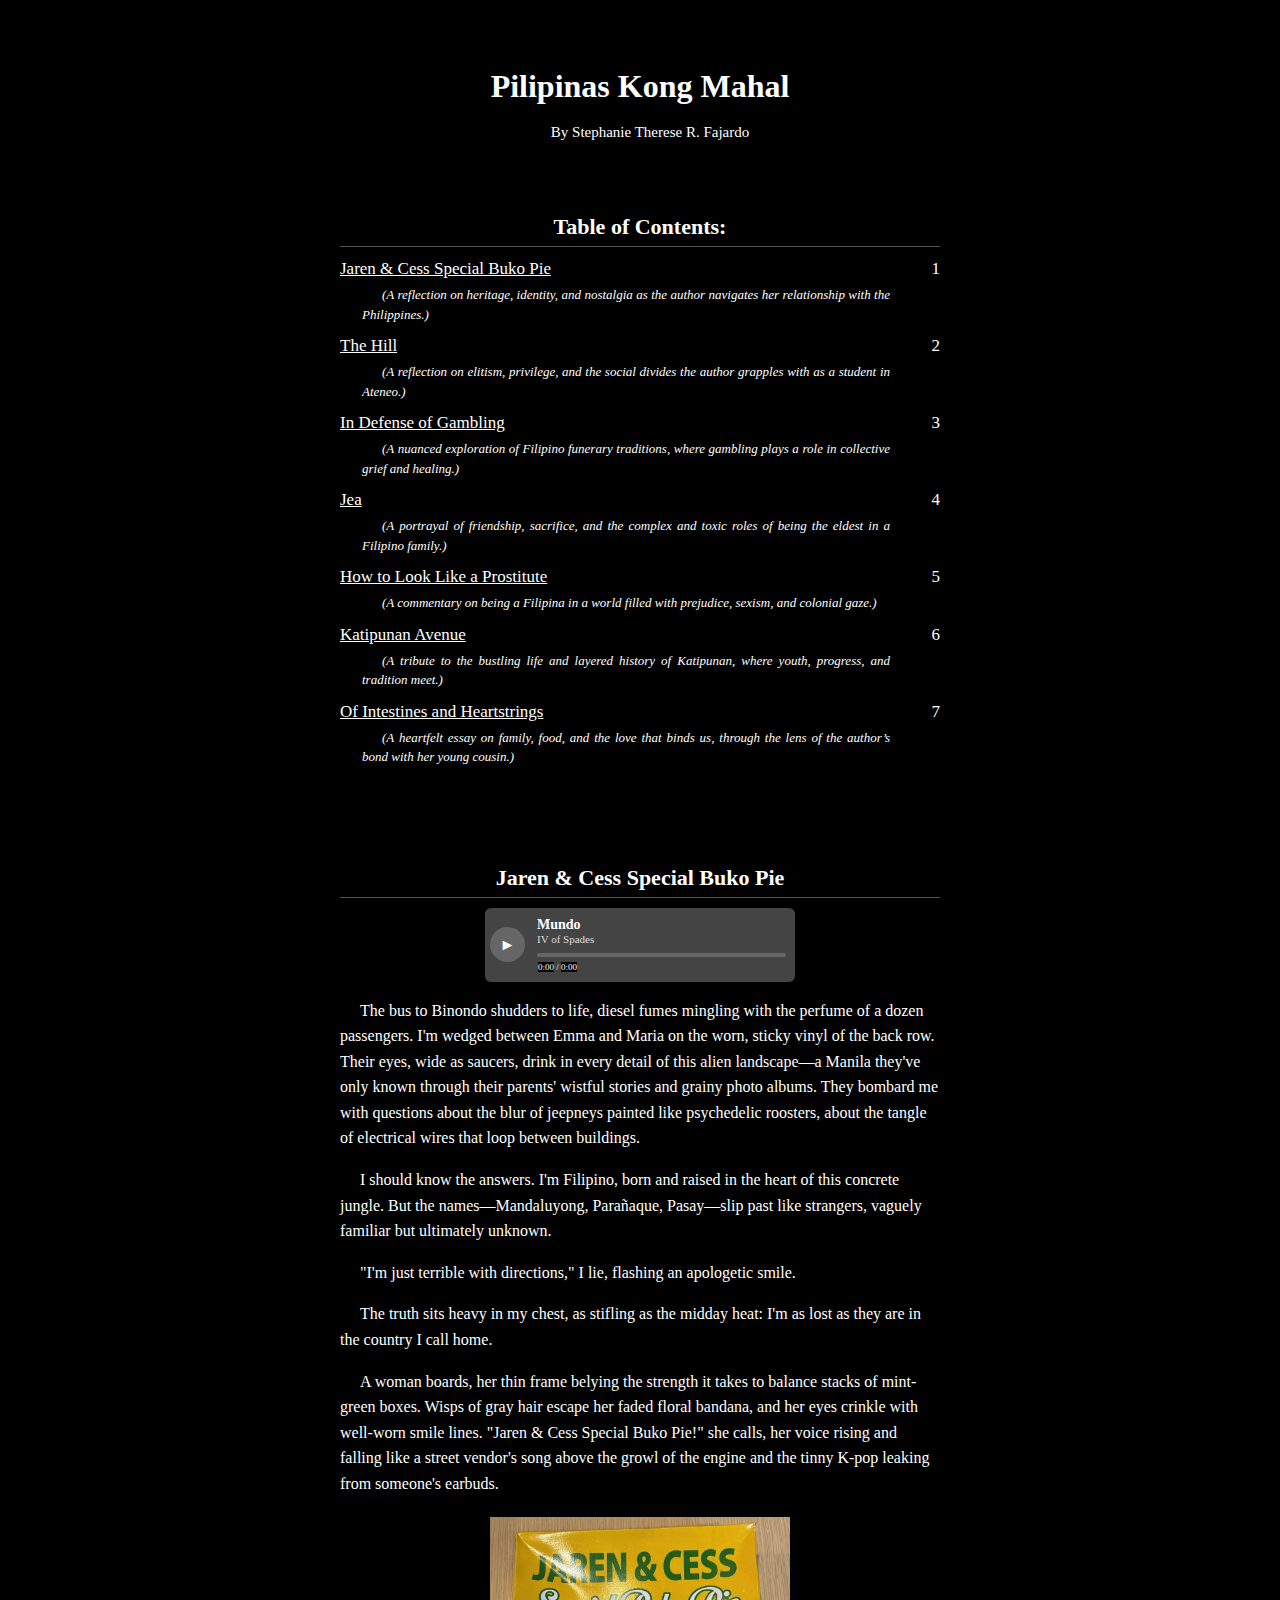
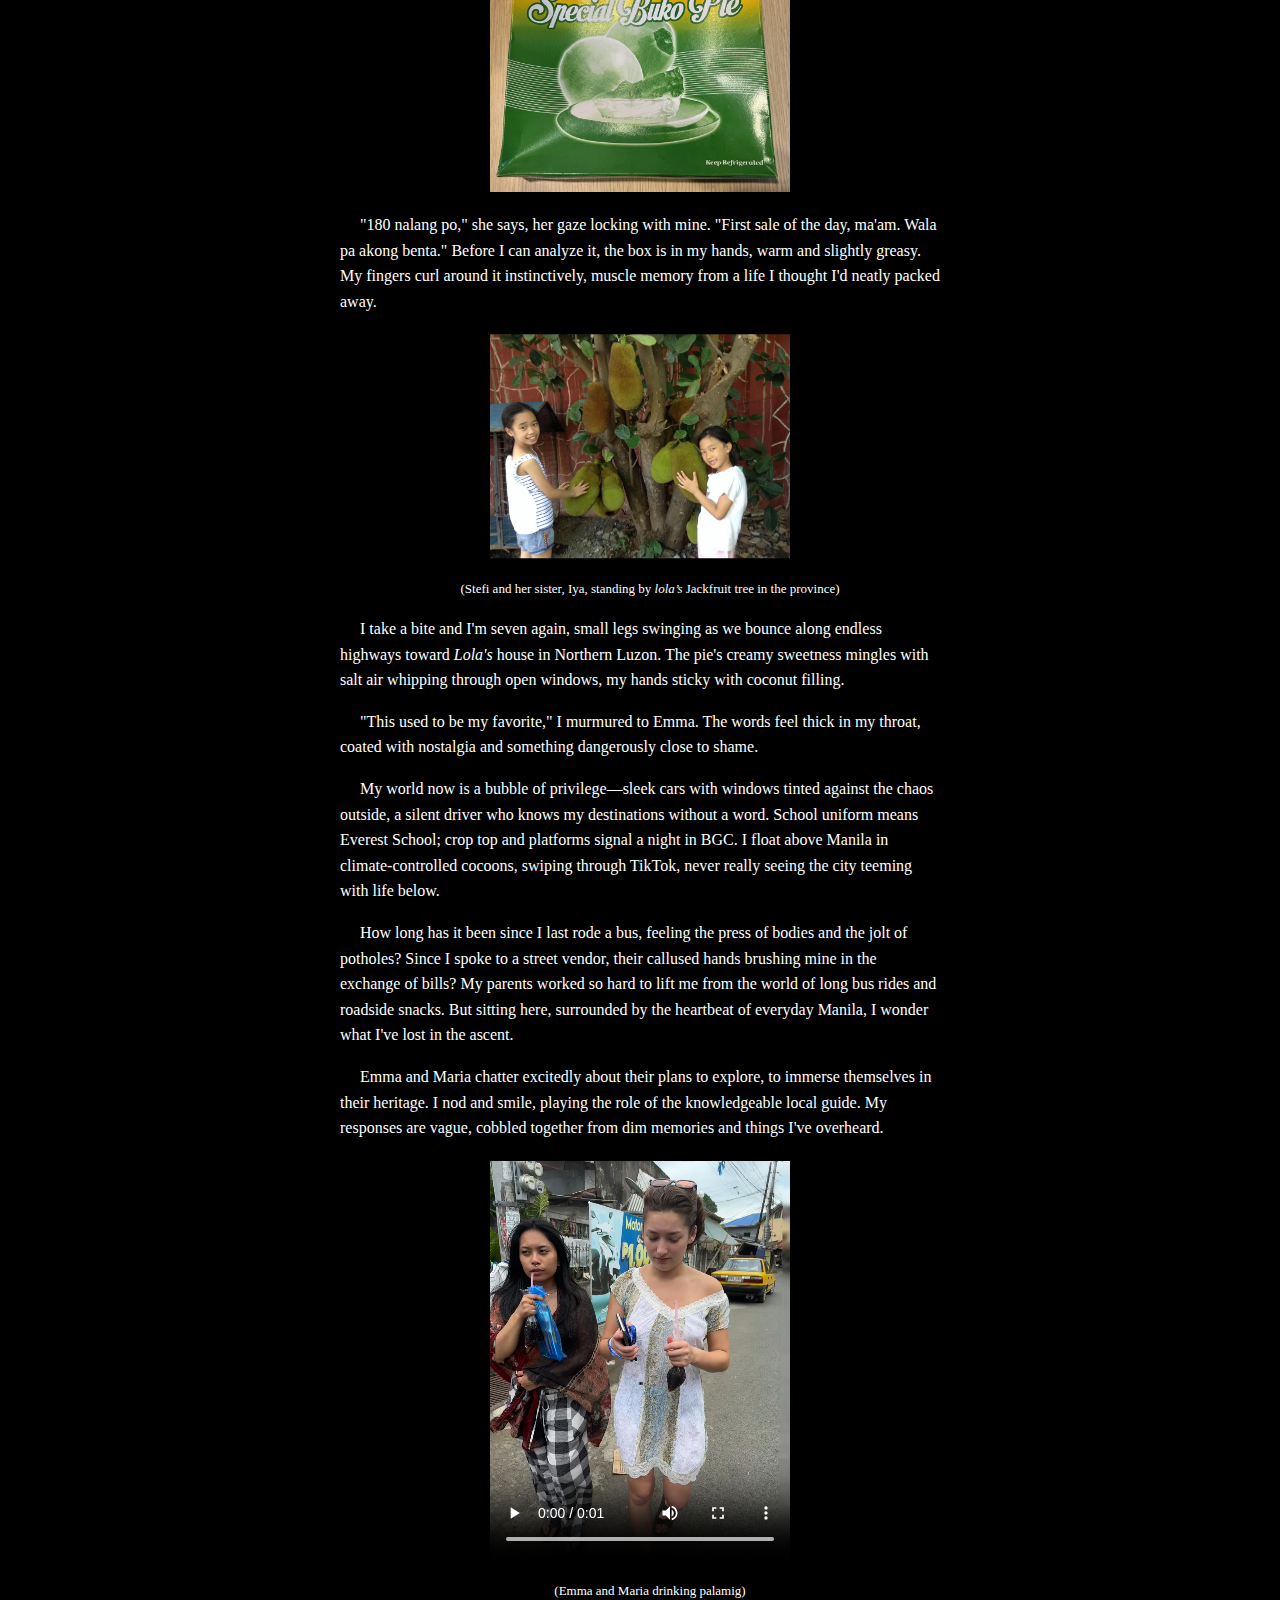
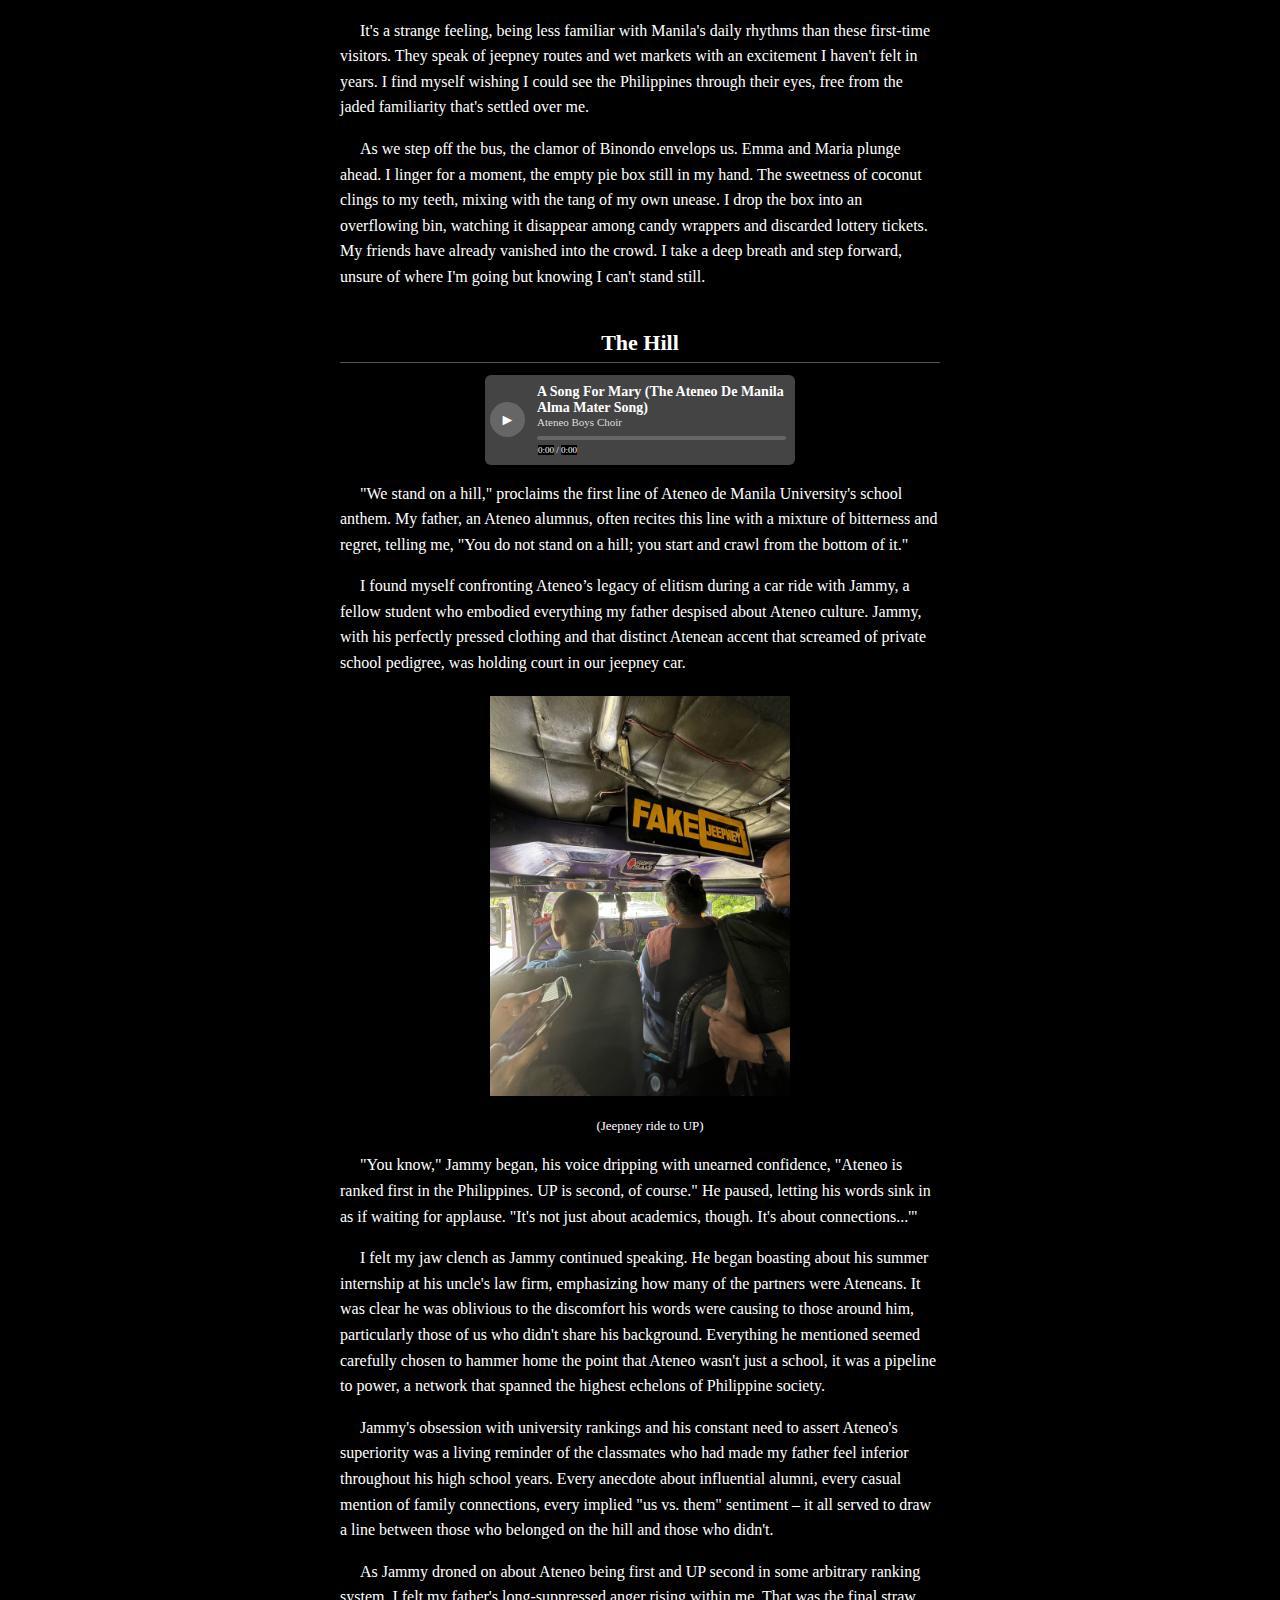
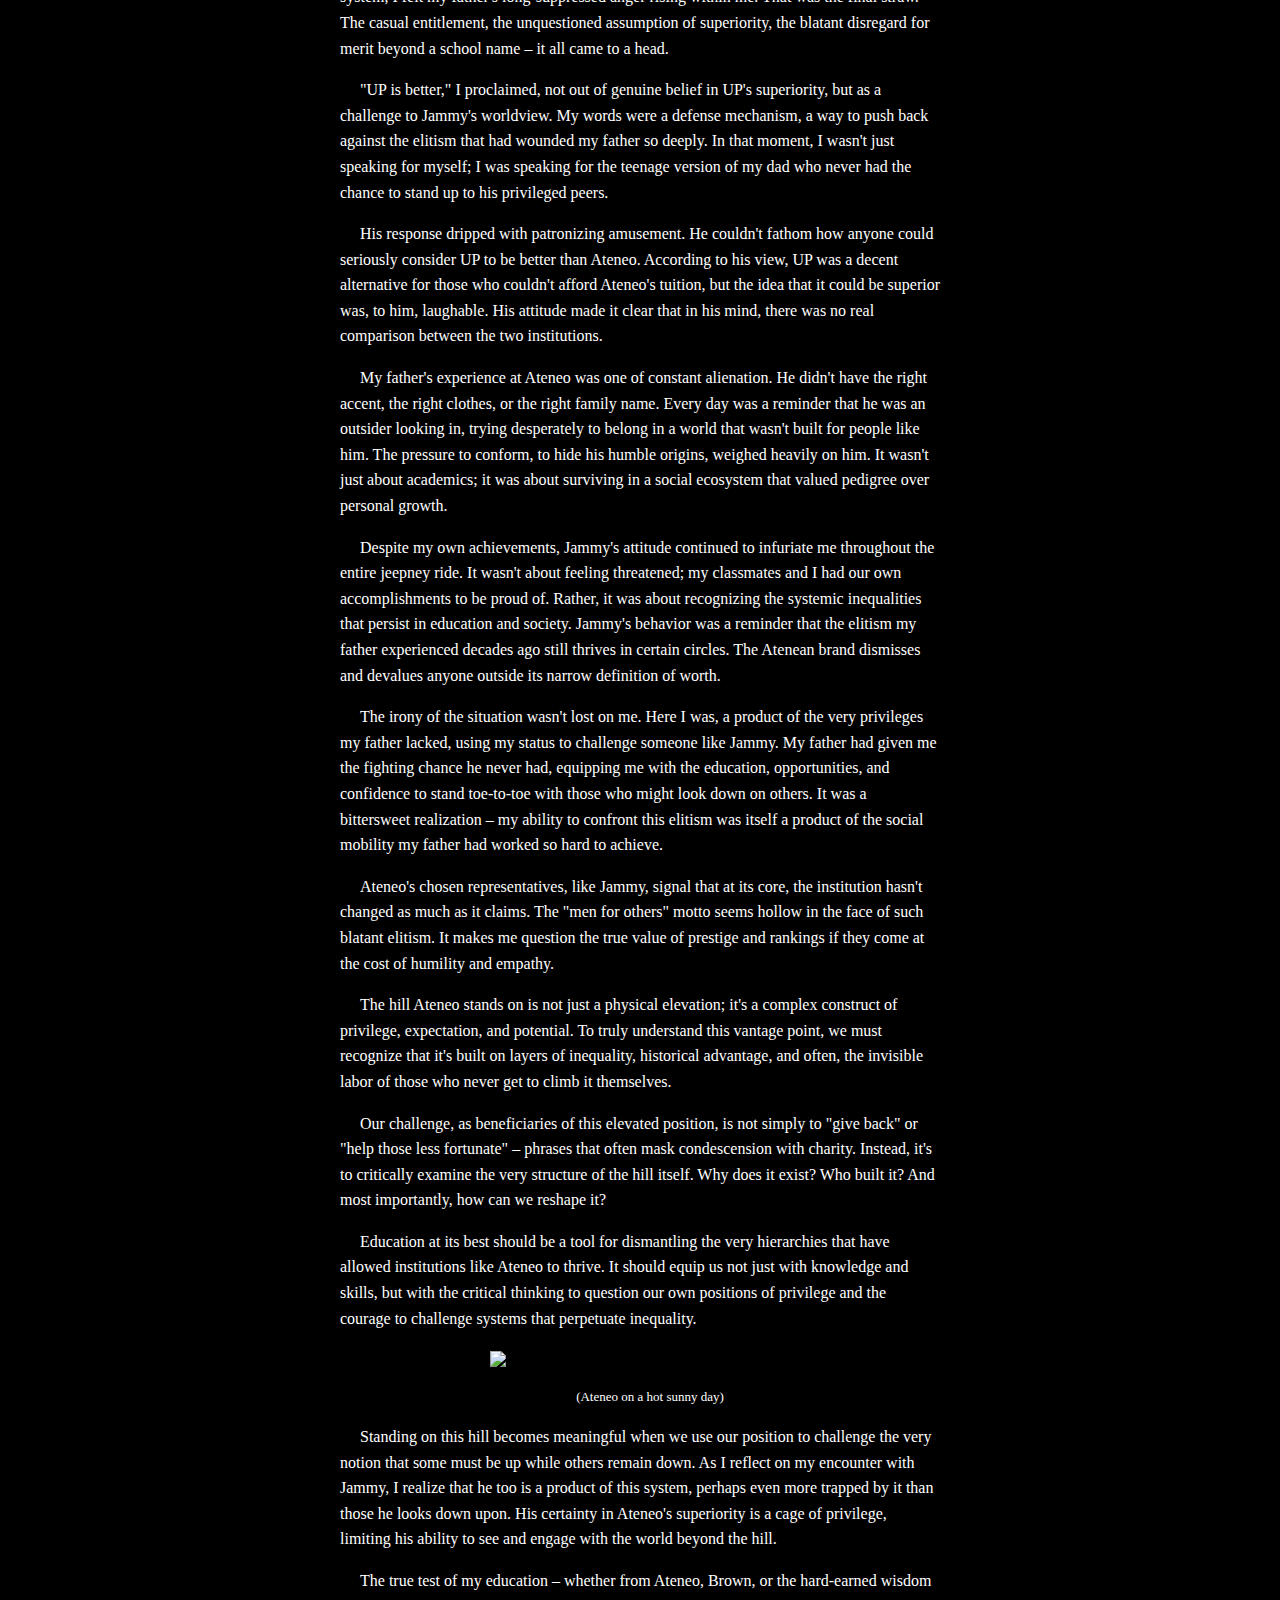
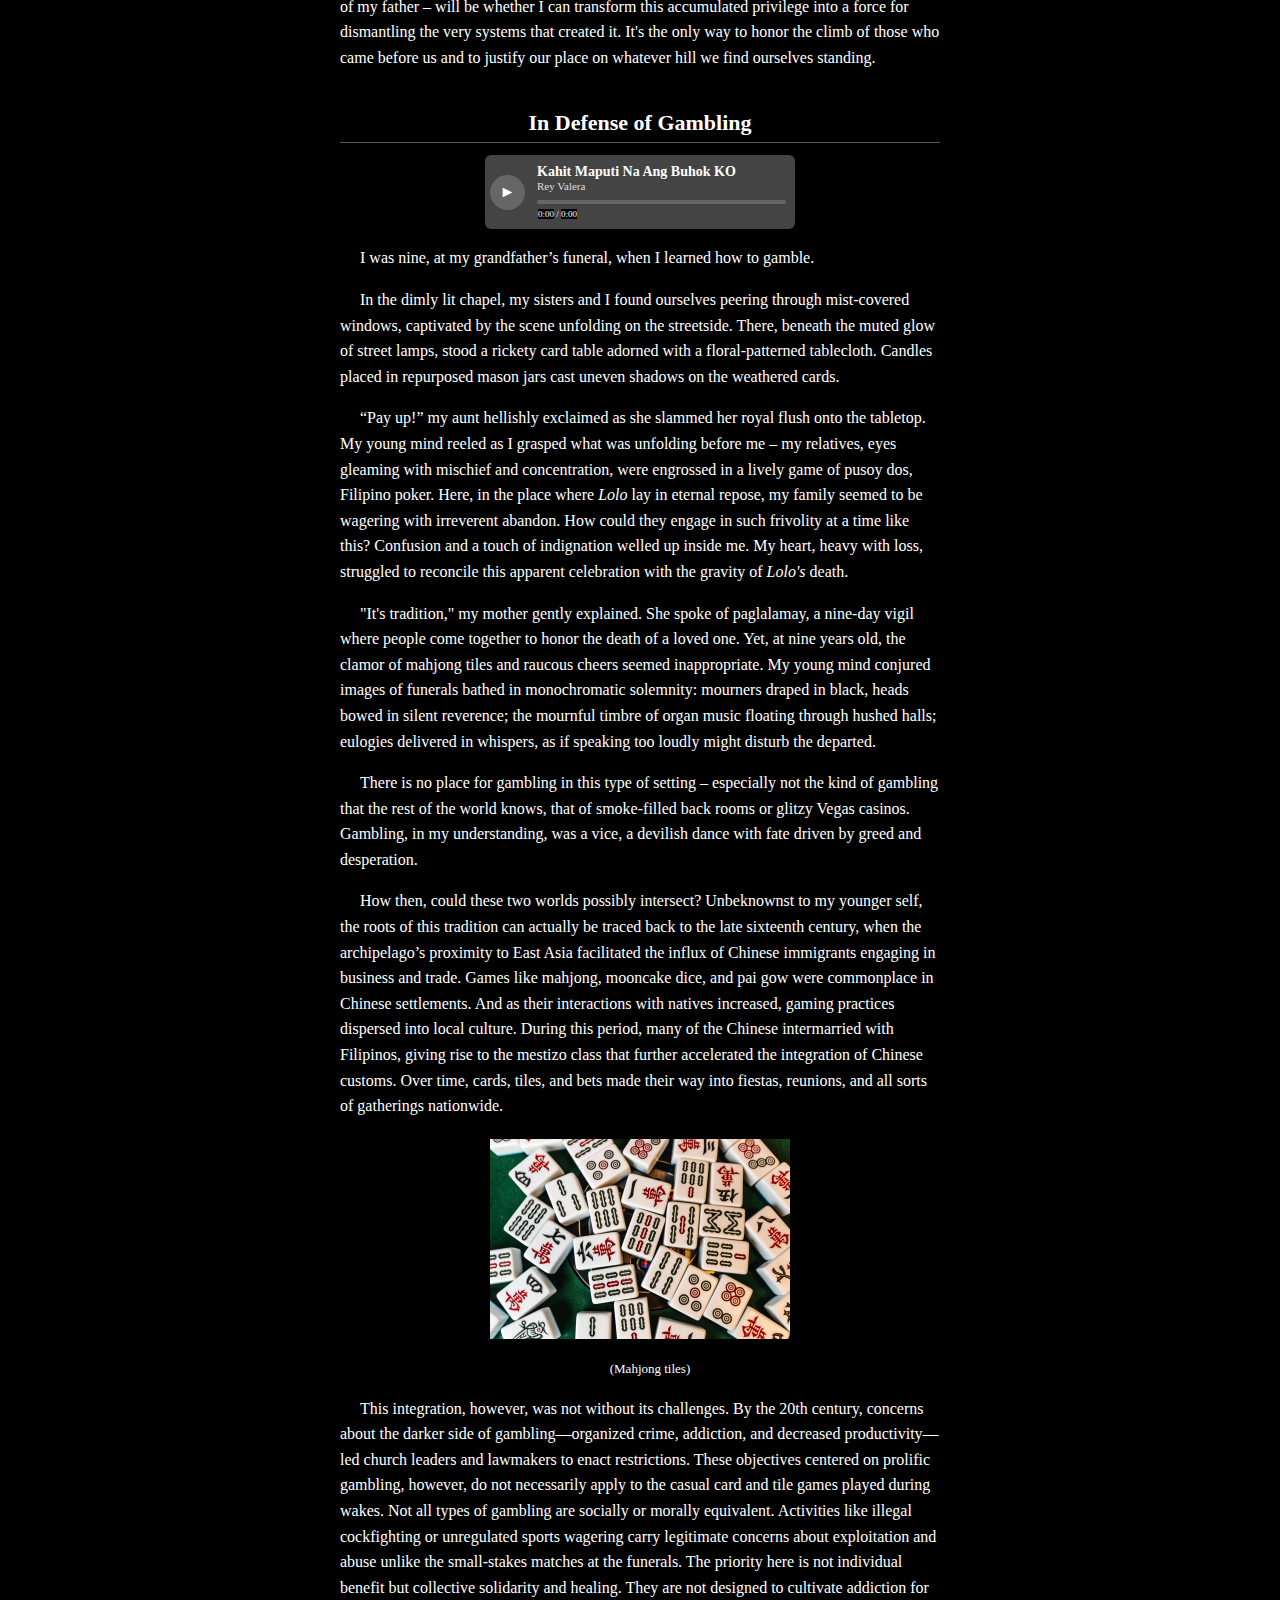
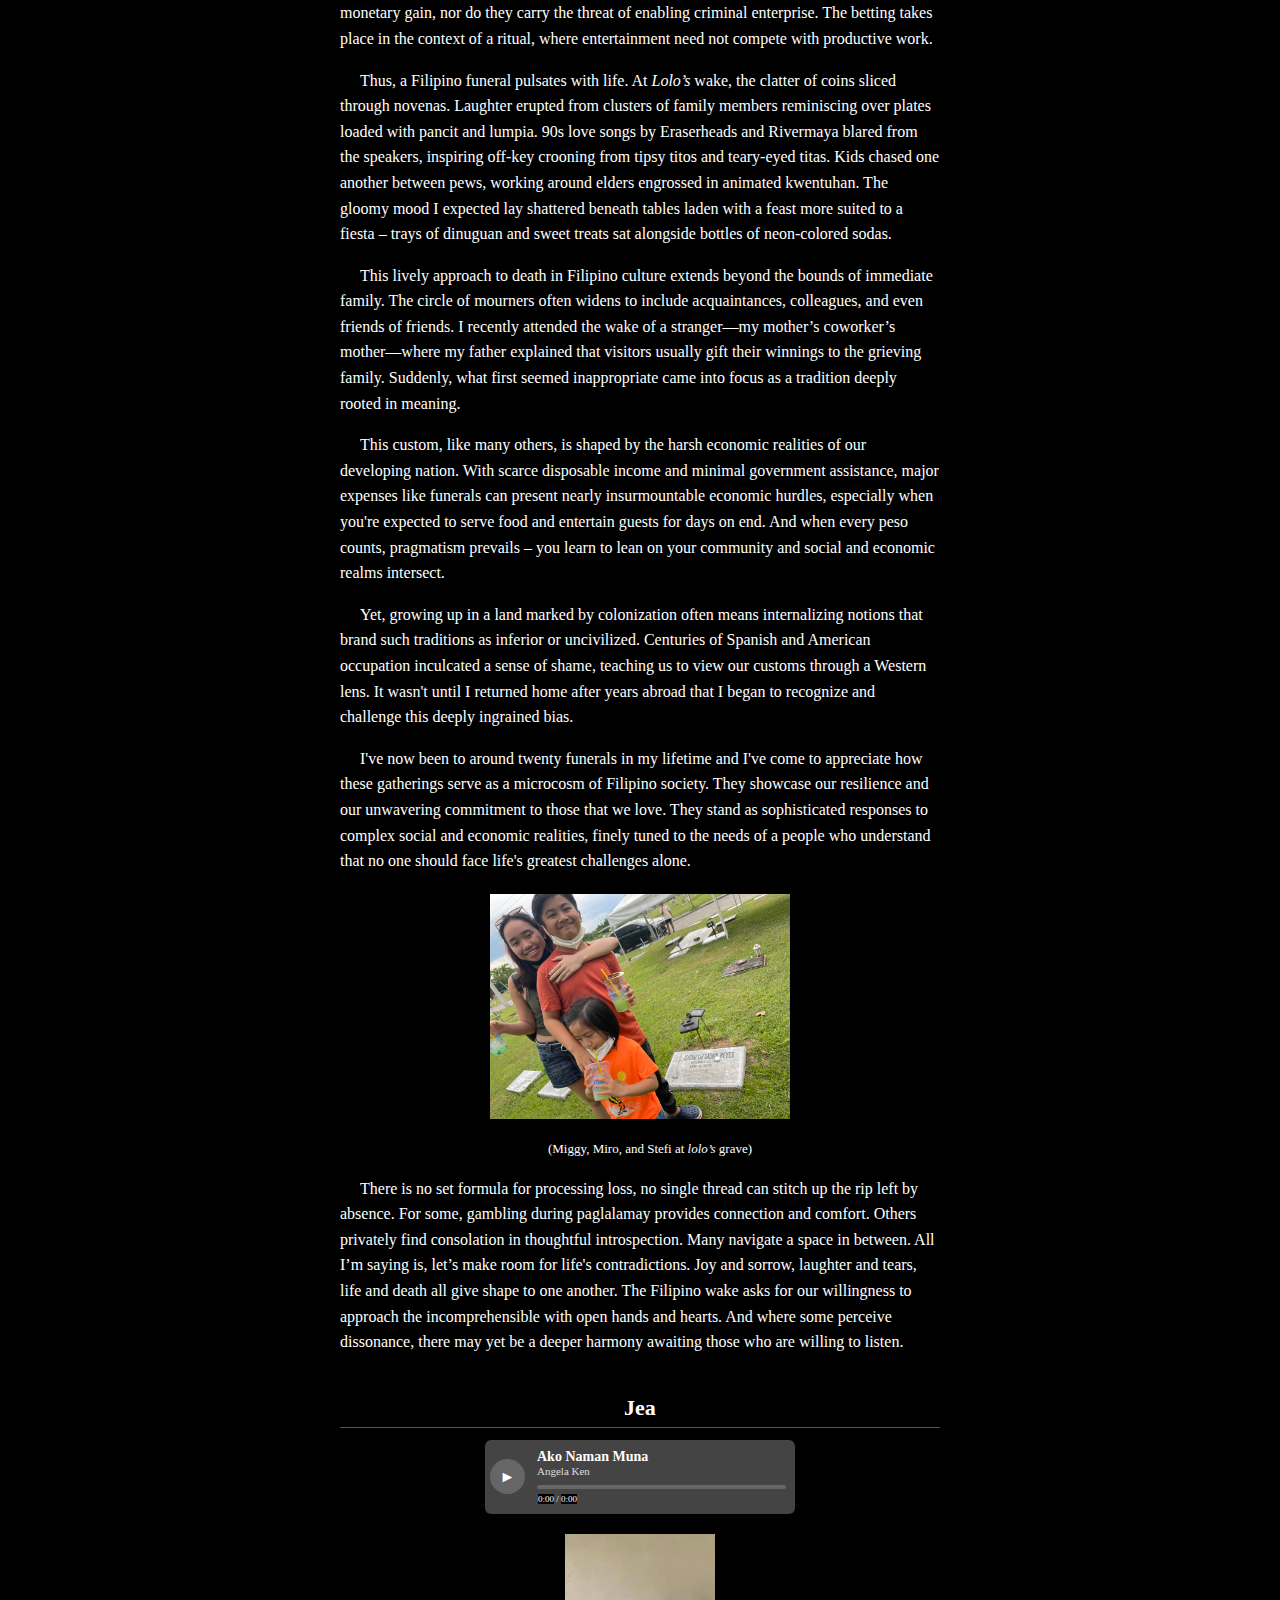
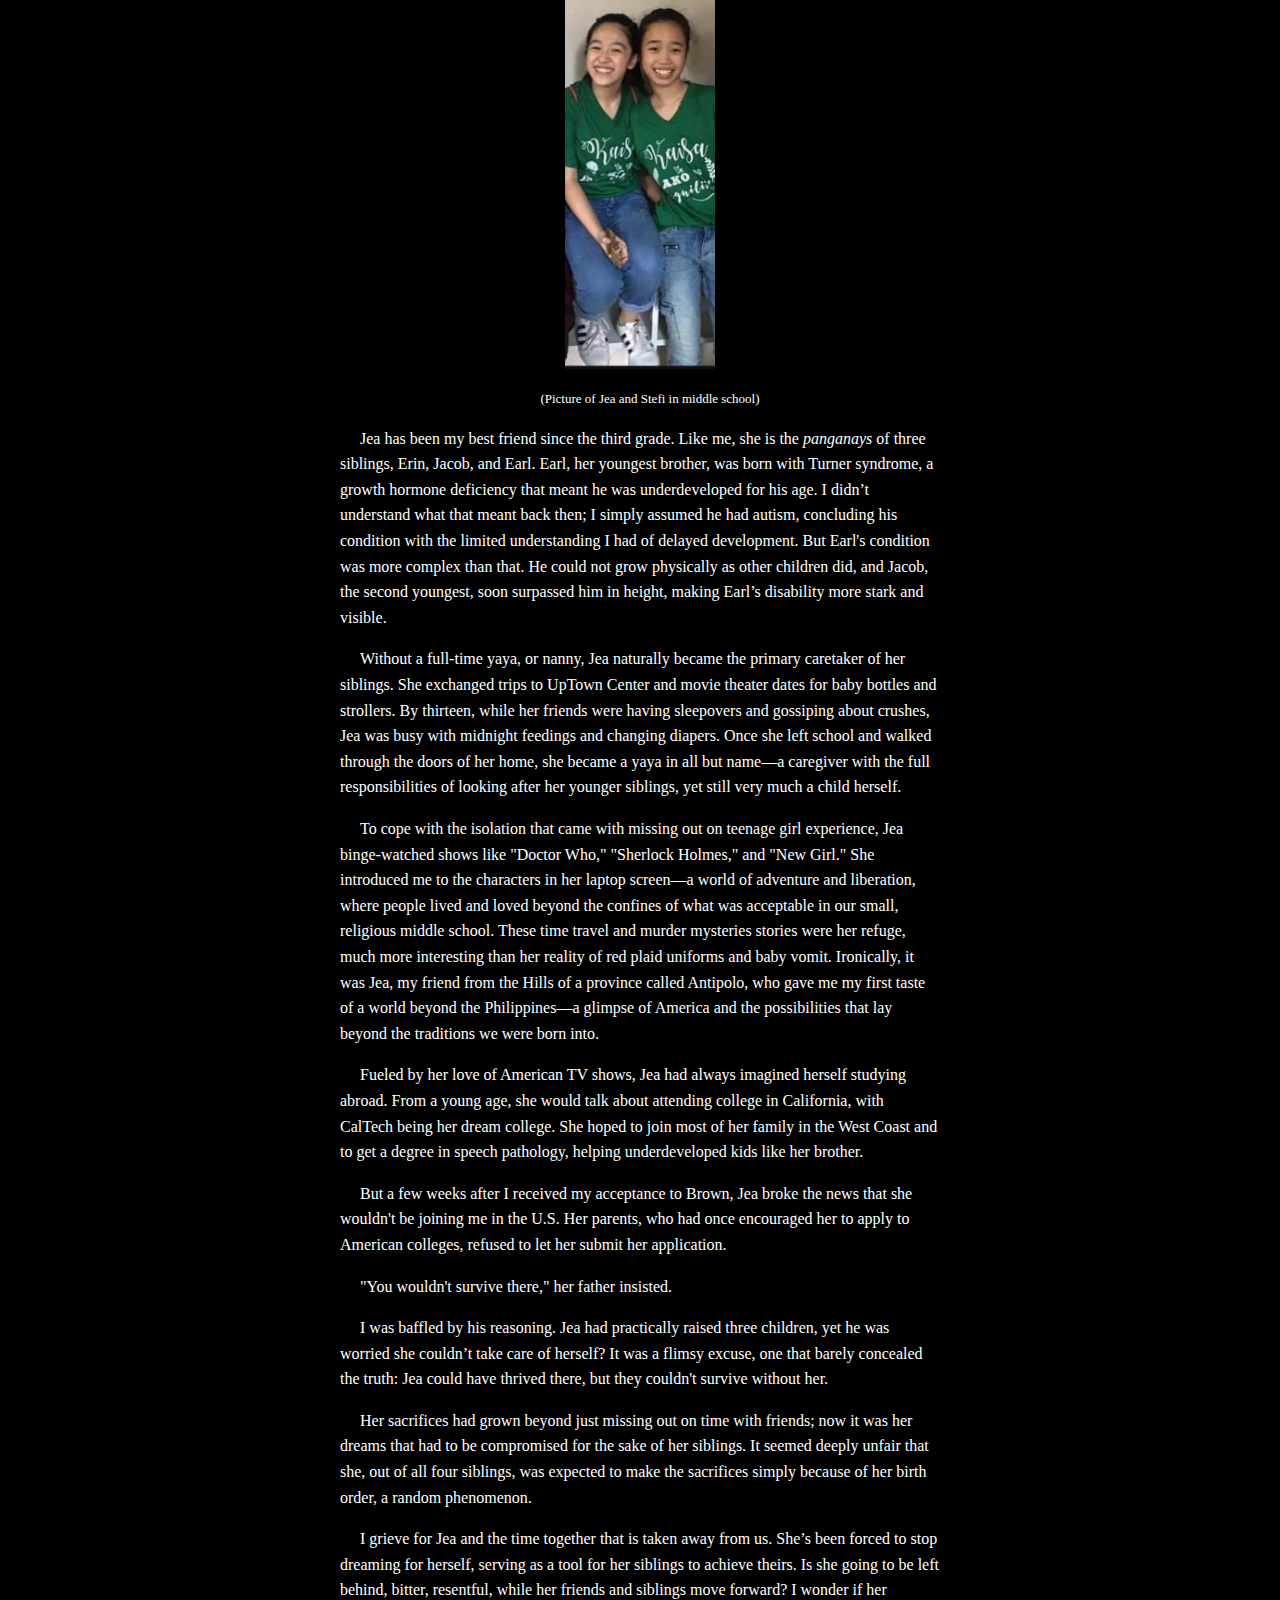
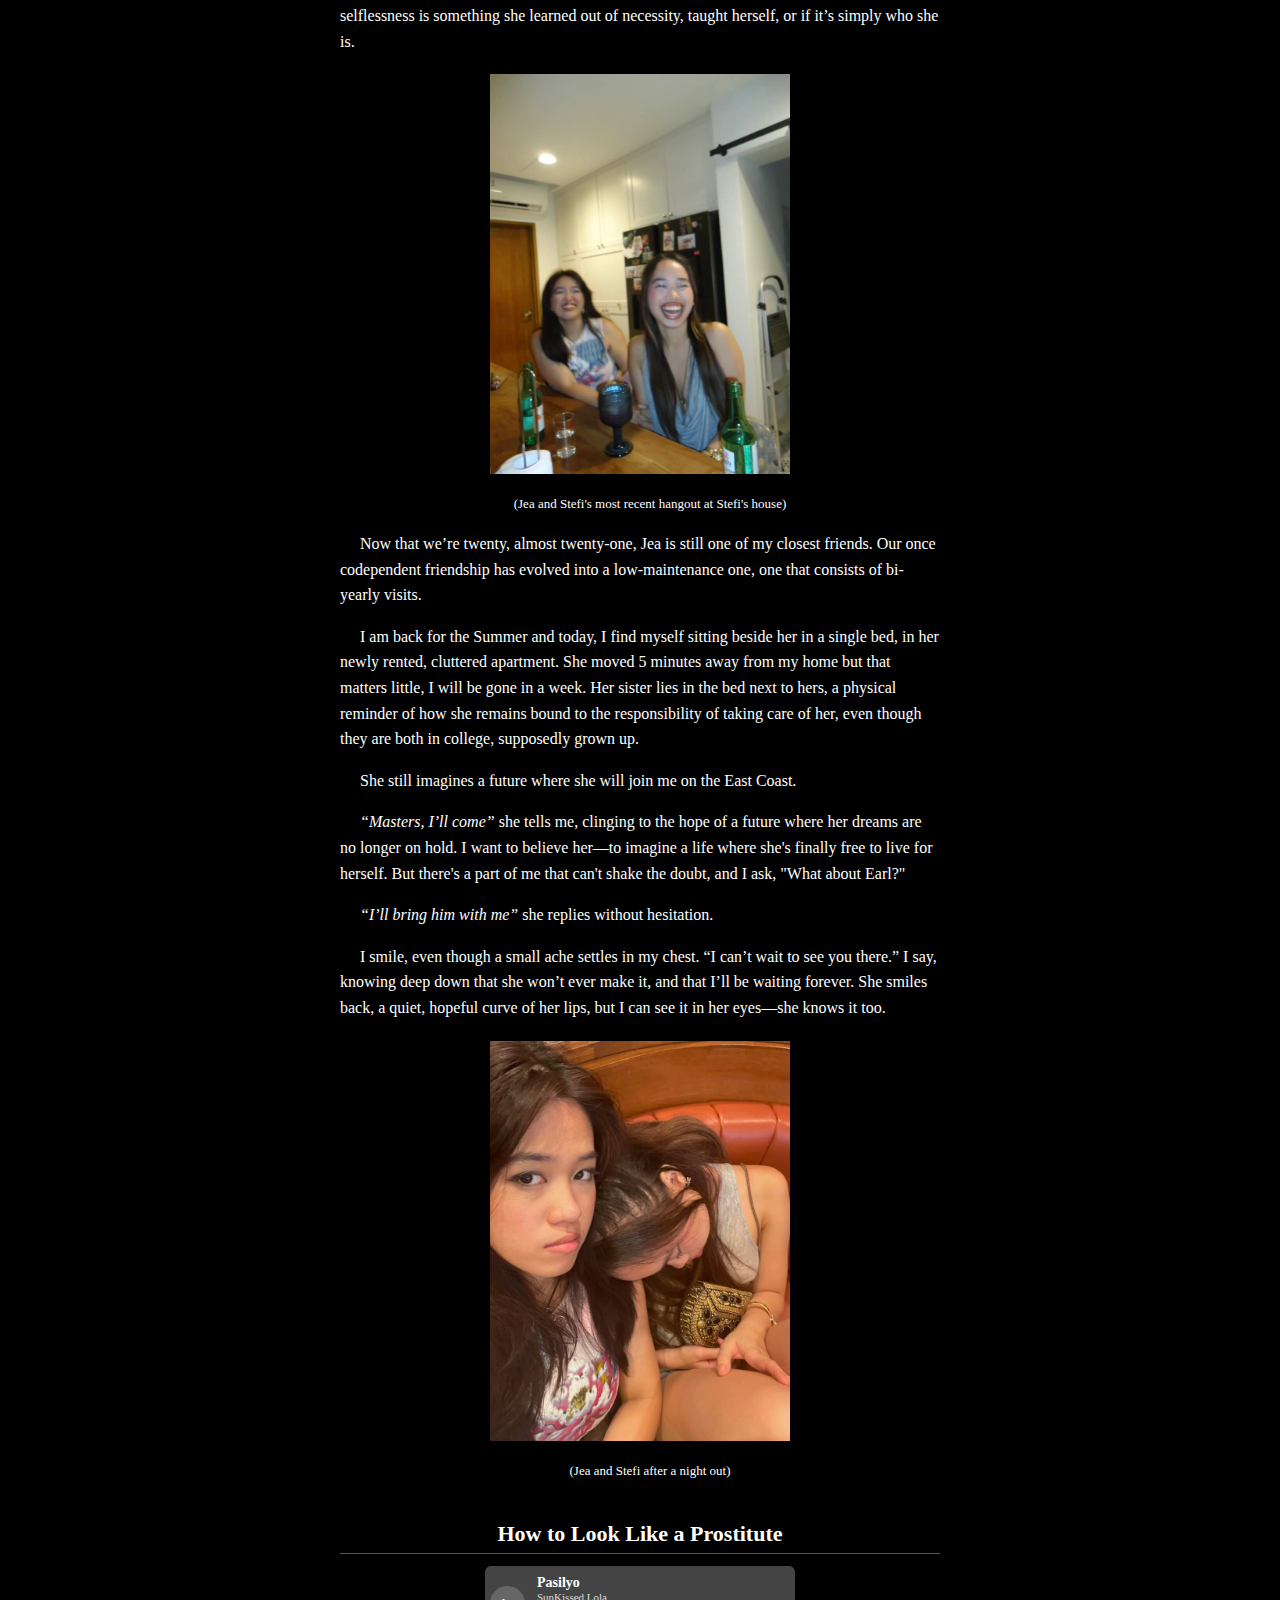
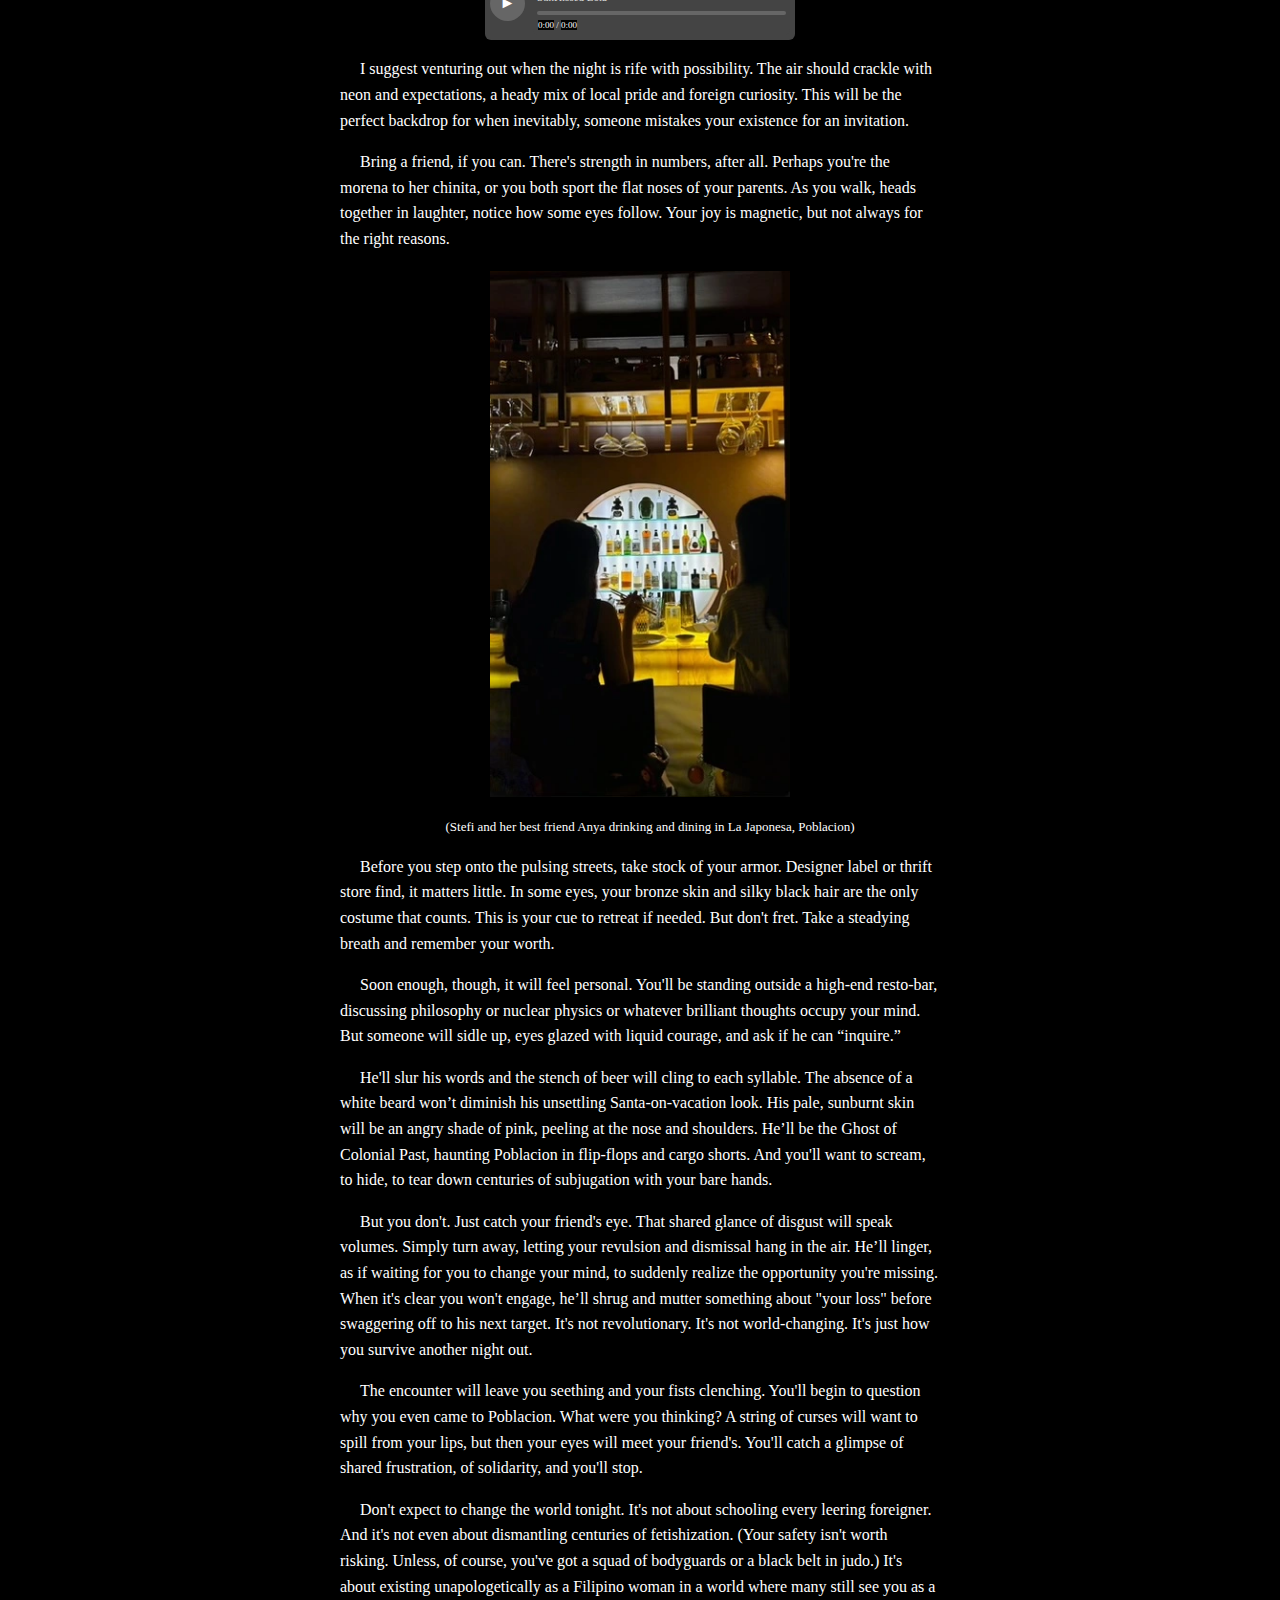
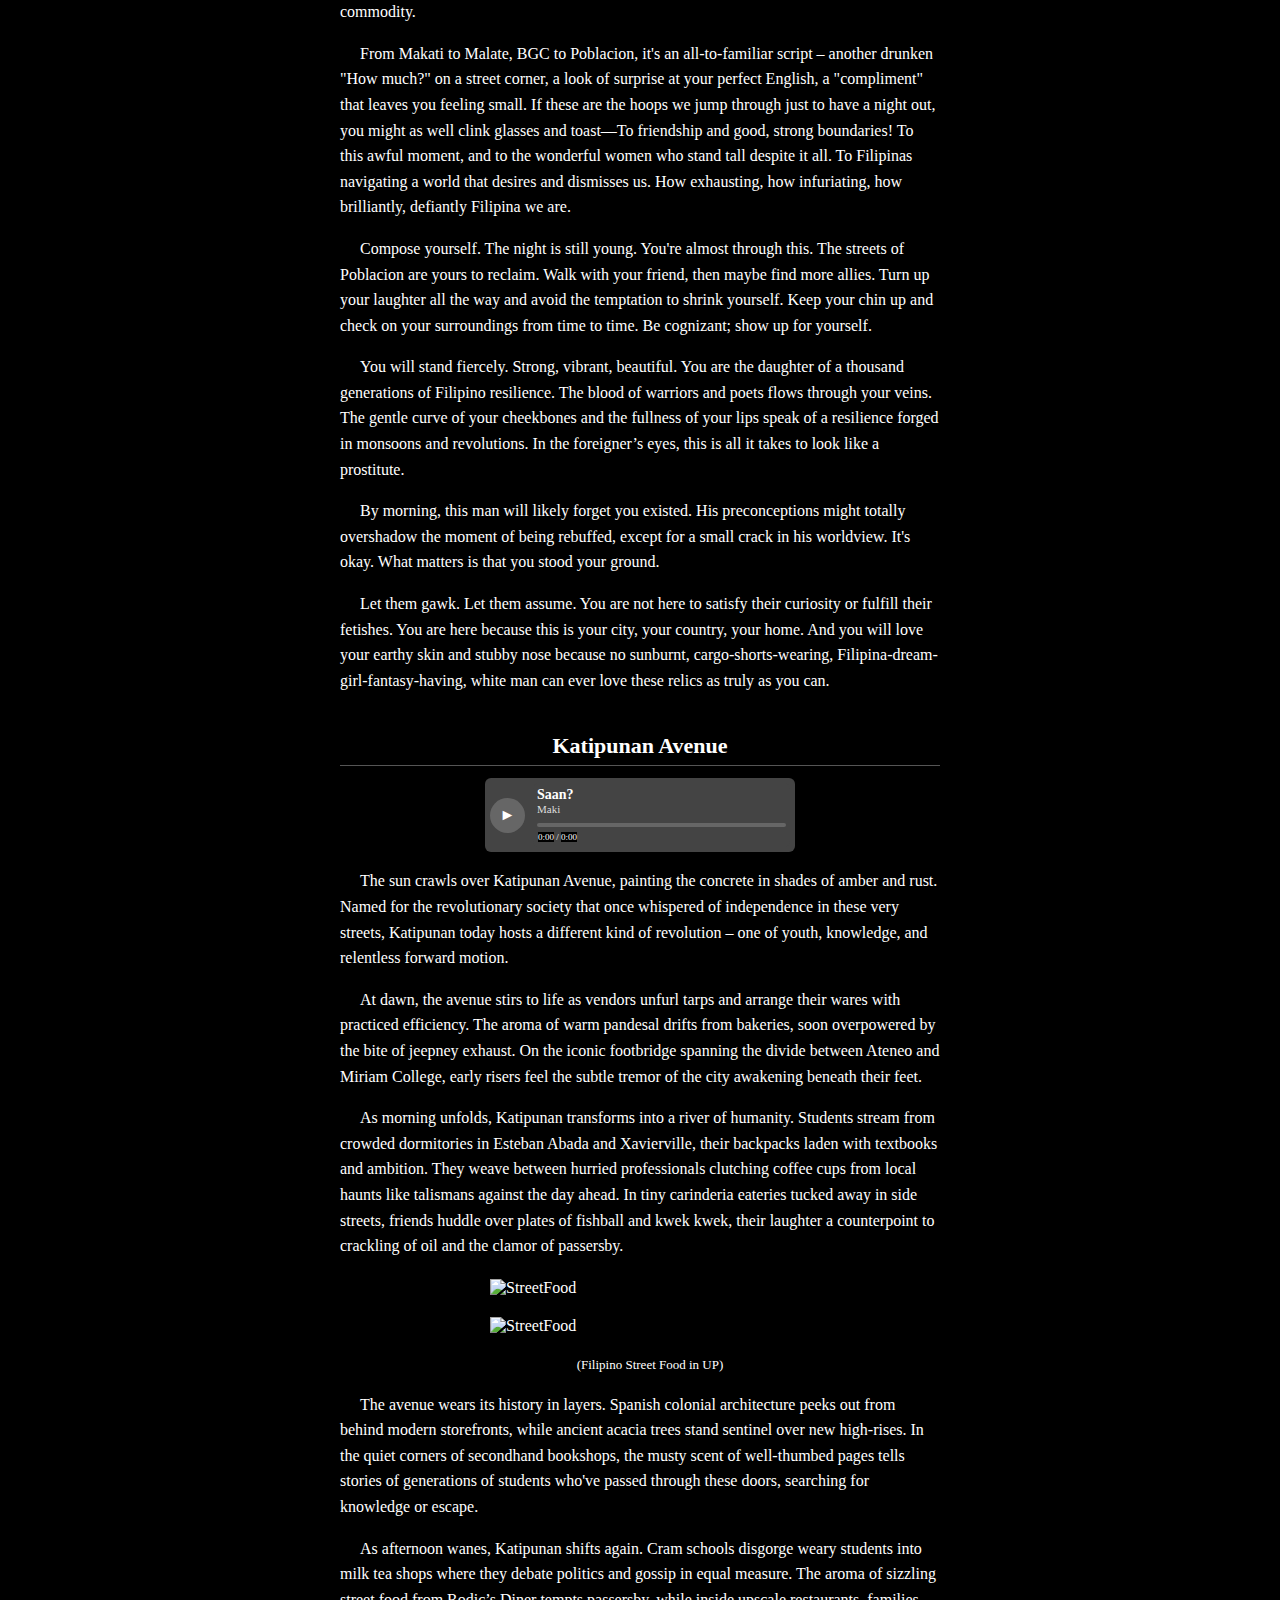
==== commit a773ab0d: "done fr" ====
--- a/index.html
+++ b/index.html
@@ -11,9 +11,10 @@
 
         <!-- Group everything within the same TOC div -->
         <div class="TOC">
-            <p class="issued-by">September 11 - Written by Stephanie Therese Fajardo</p>
+
             
             <h1>Pilipinas Kong Mahal</h1>
+            <p class="issued-by">By Stephanie Therese R. Fajardo</p>
 
             <h2>Table of Contents:</h2>
             <ol>
--- a/css/Essays.css
+++ b/css/Essays.css
@@ -23,11 +23,15 @@
 }
 
 .TOC .issued-by {
-    font-size: 11px;
+    font-size: 15px;
+    margin-bottom: 70px;
+    align-items: center;
+    text-align: center;
 }
 
 .TOC h1 {
-    margin-bottom: 70px; 
+    margin-bottom: 10px; 
+    text-align: center;
 }
 
 .TOC h2 {
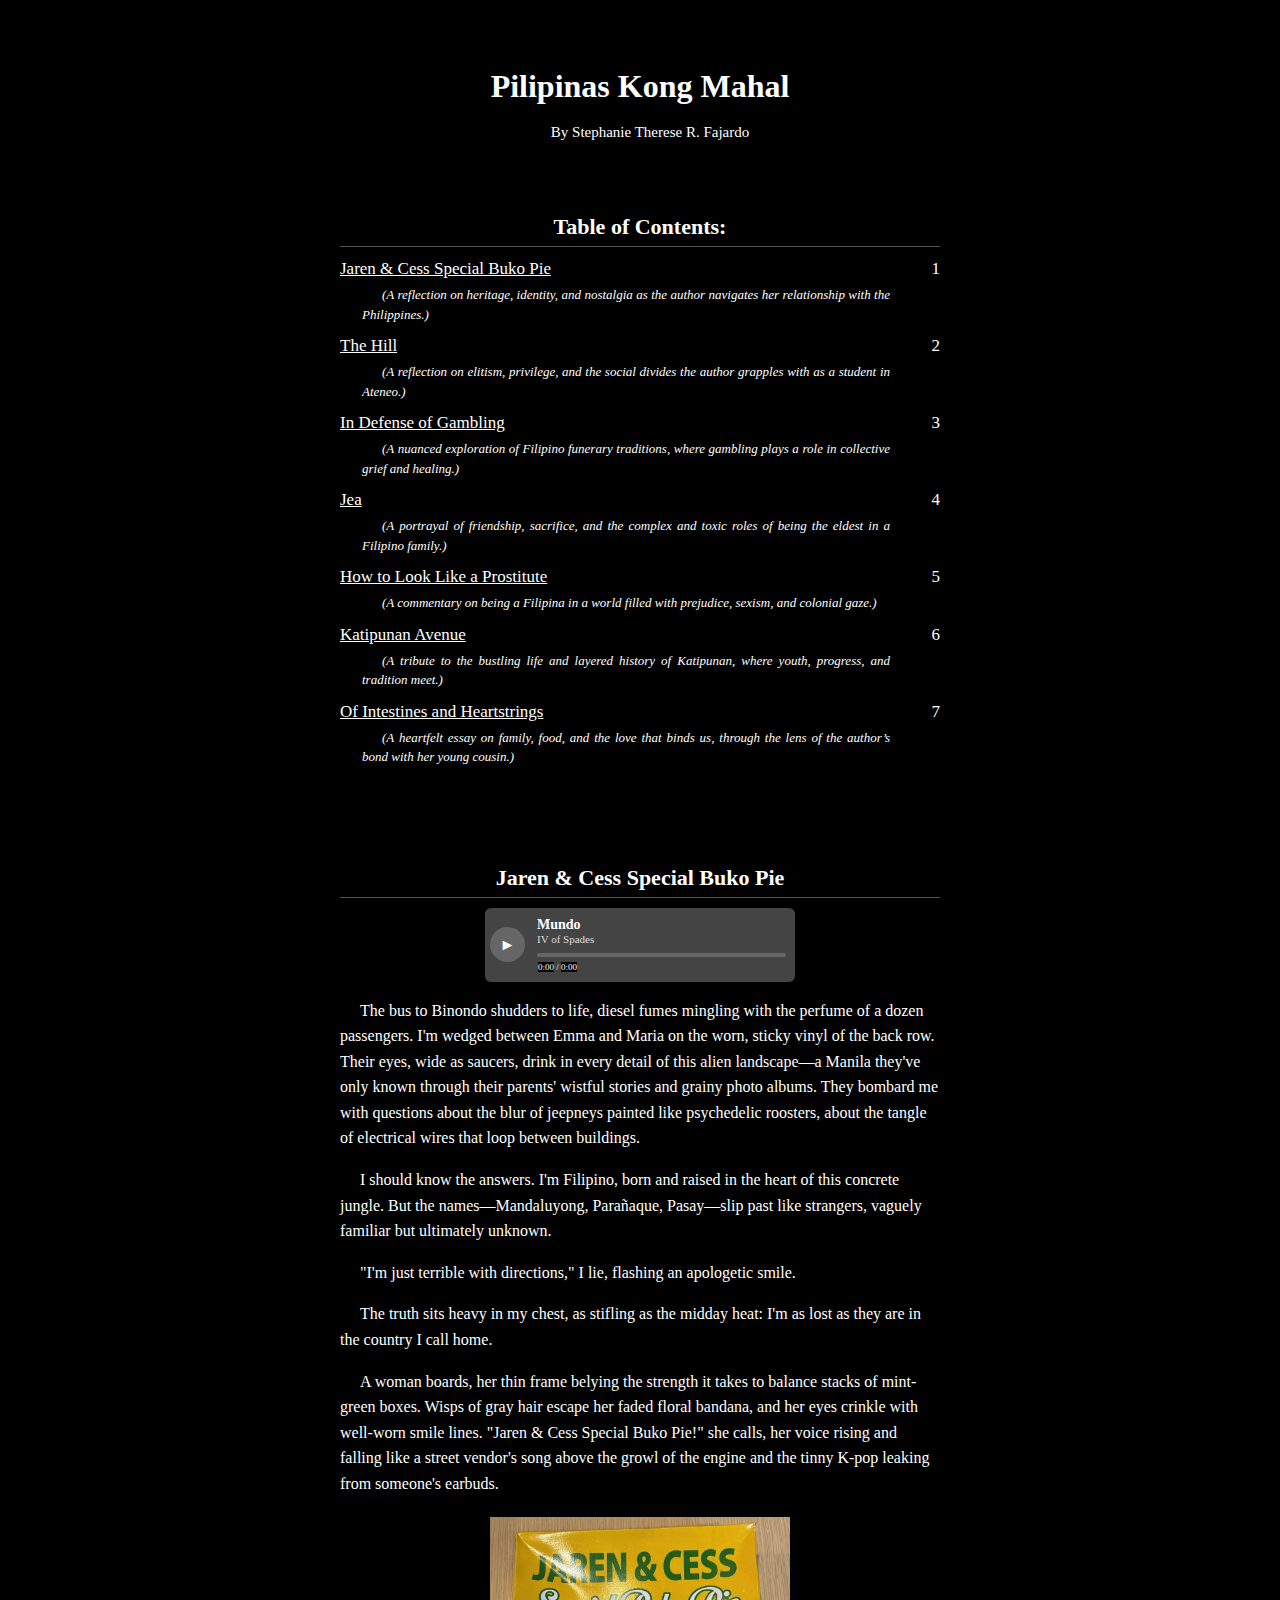
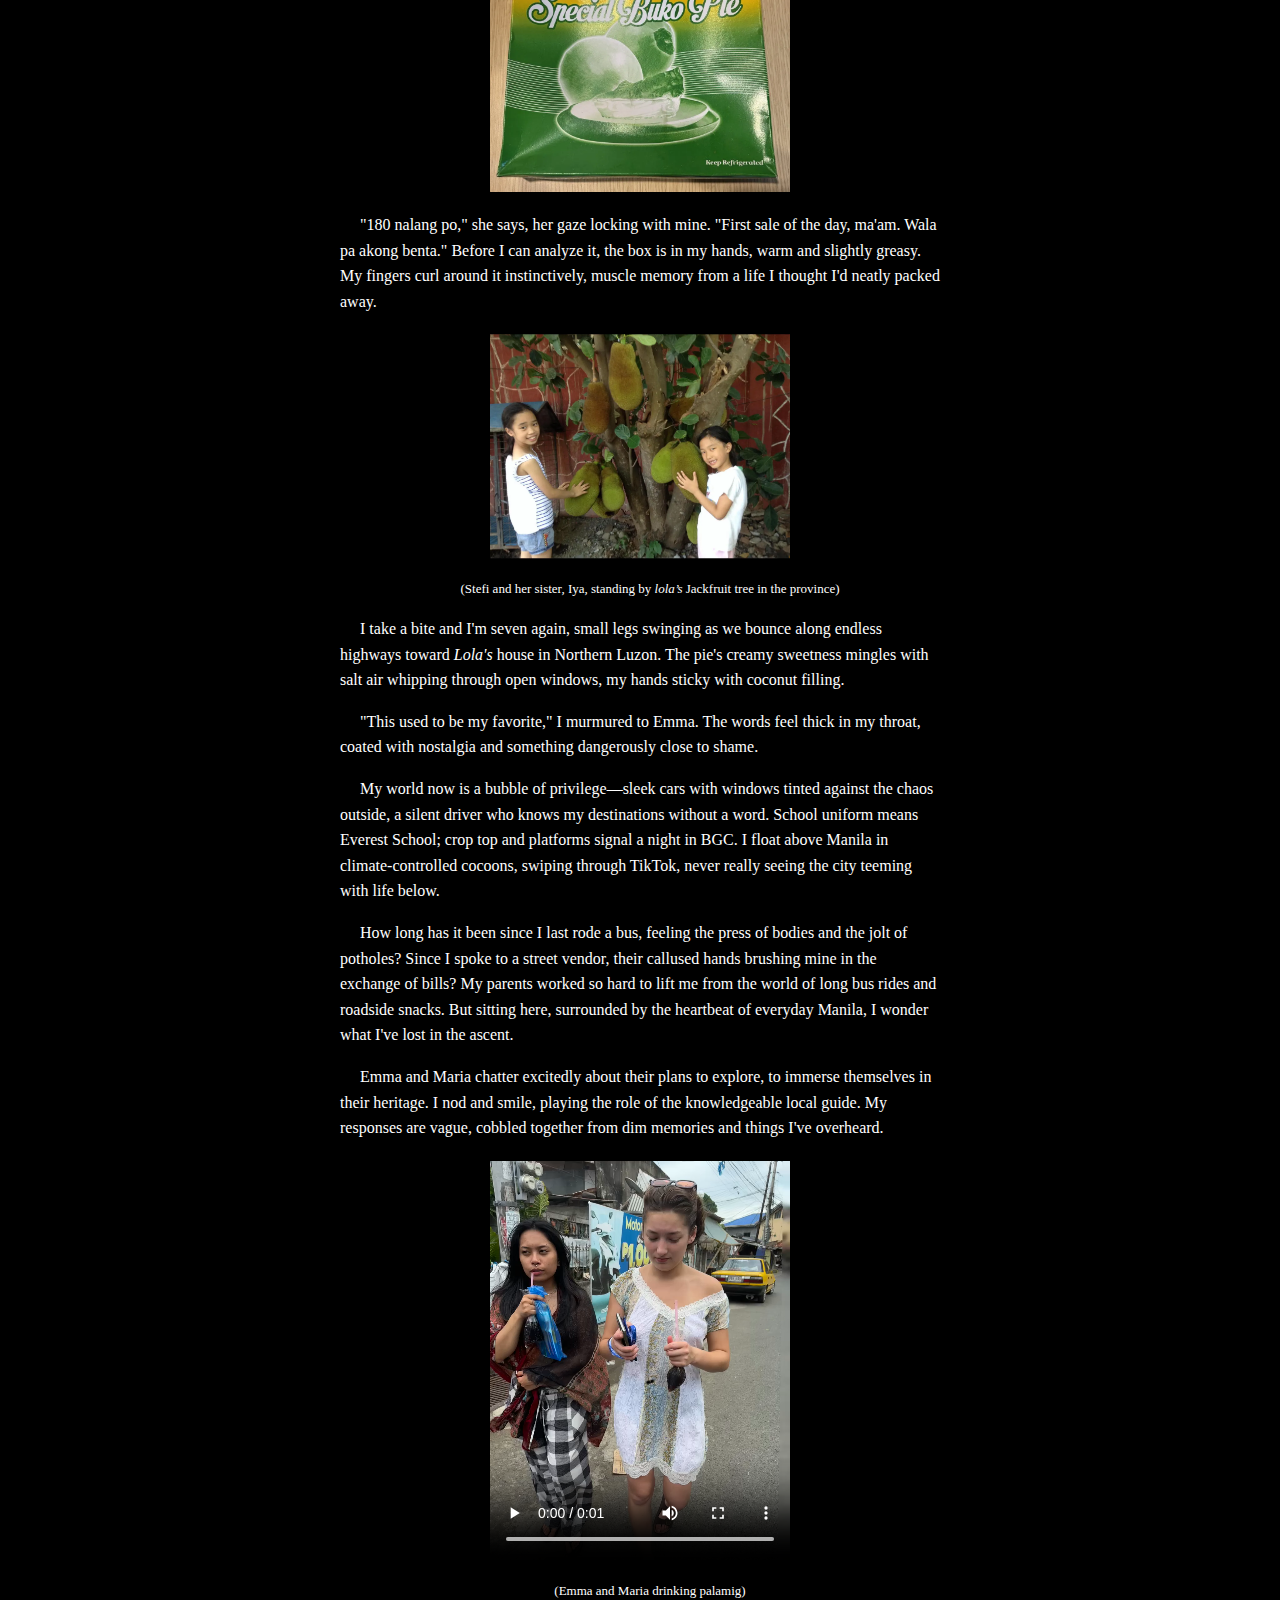
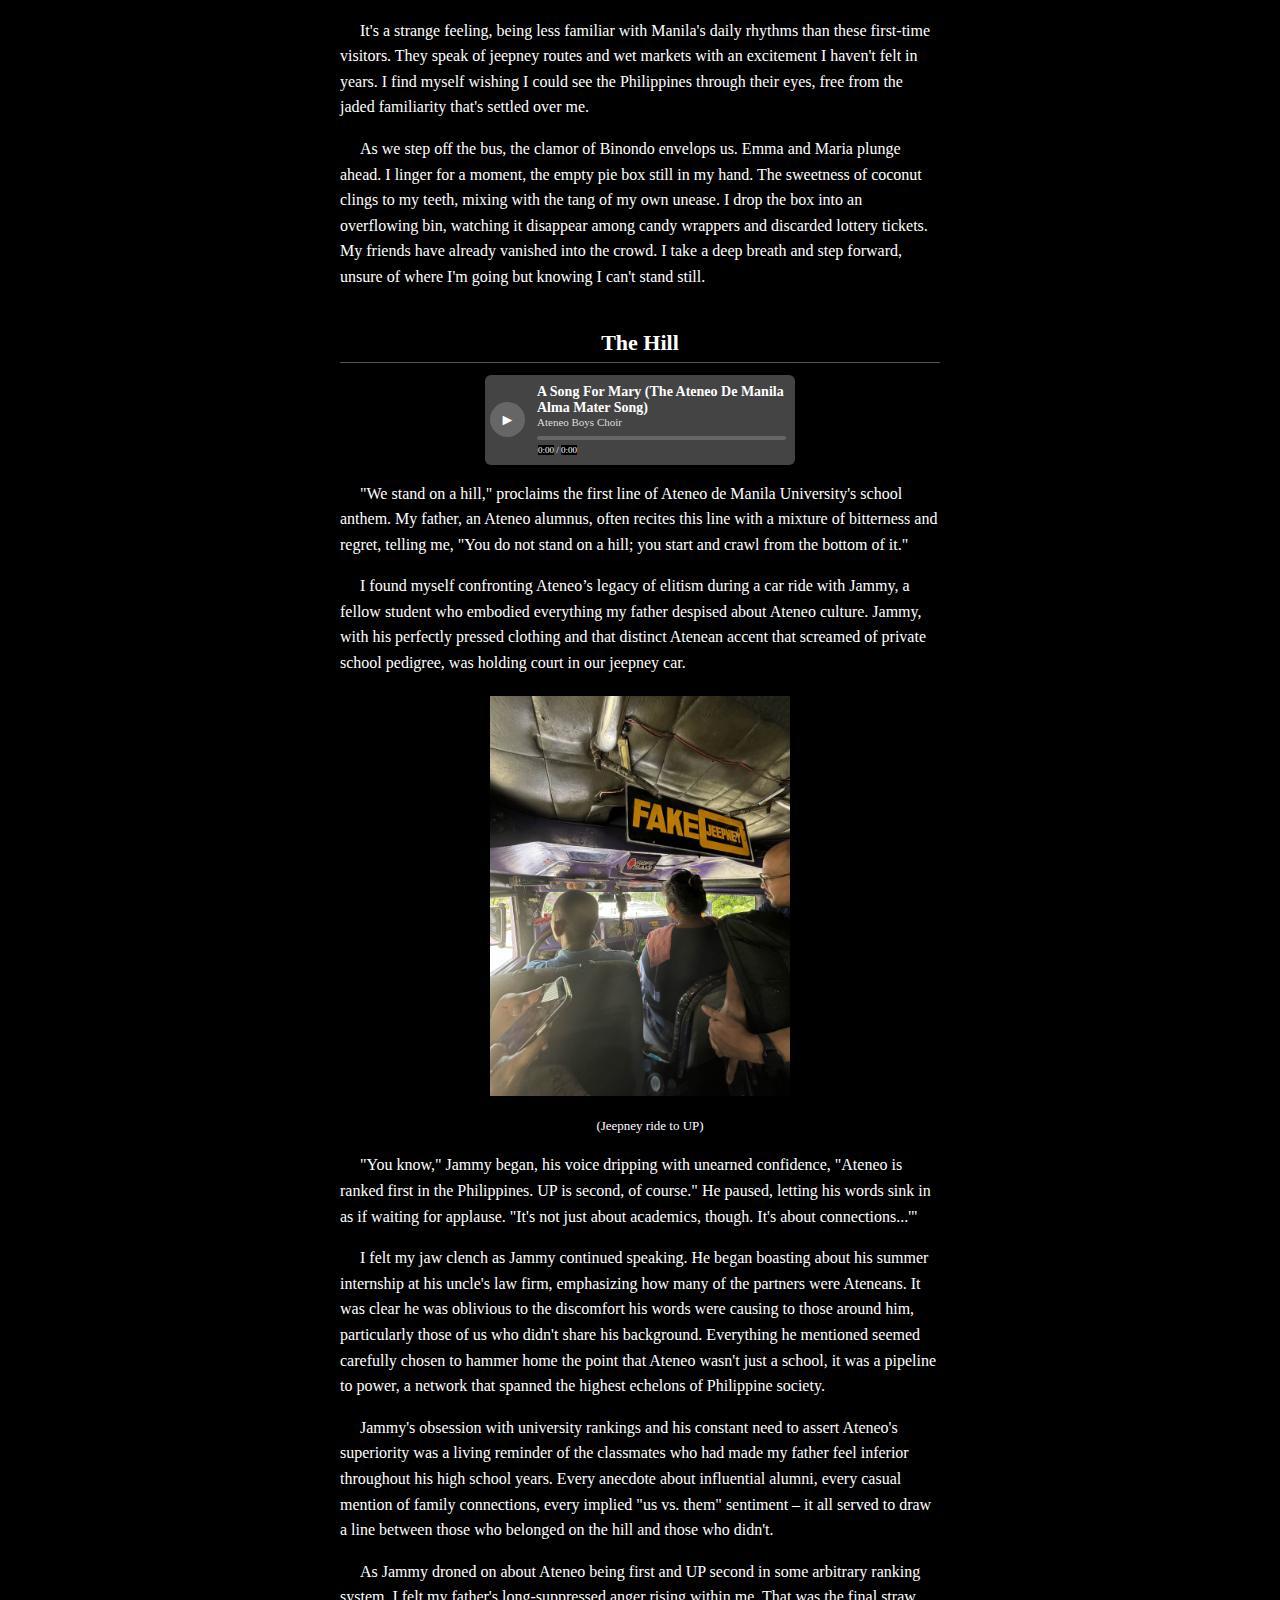
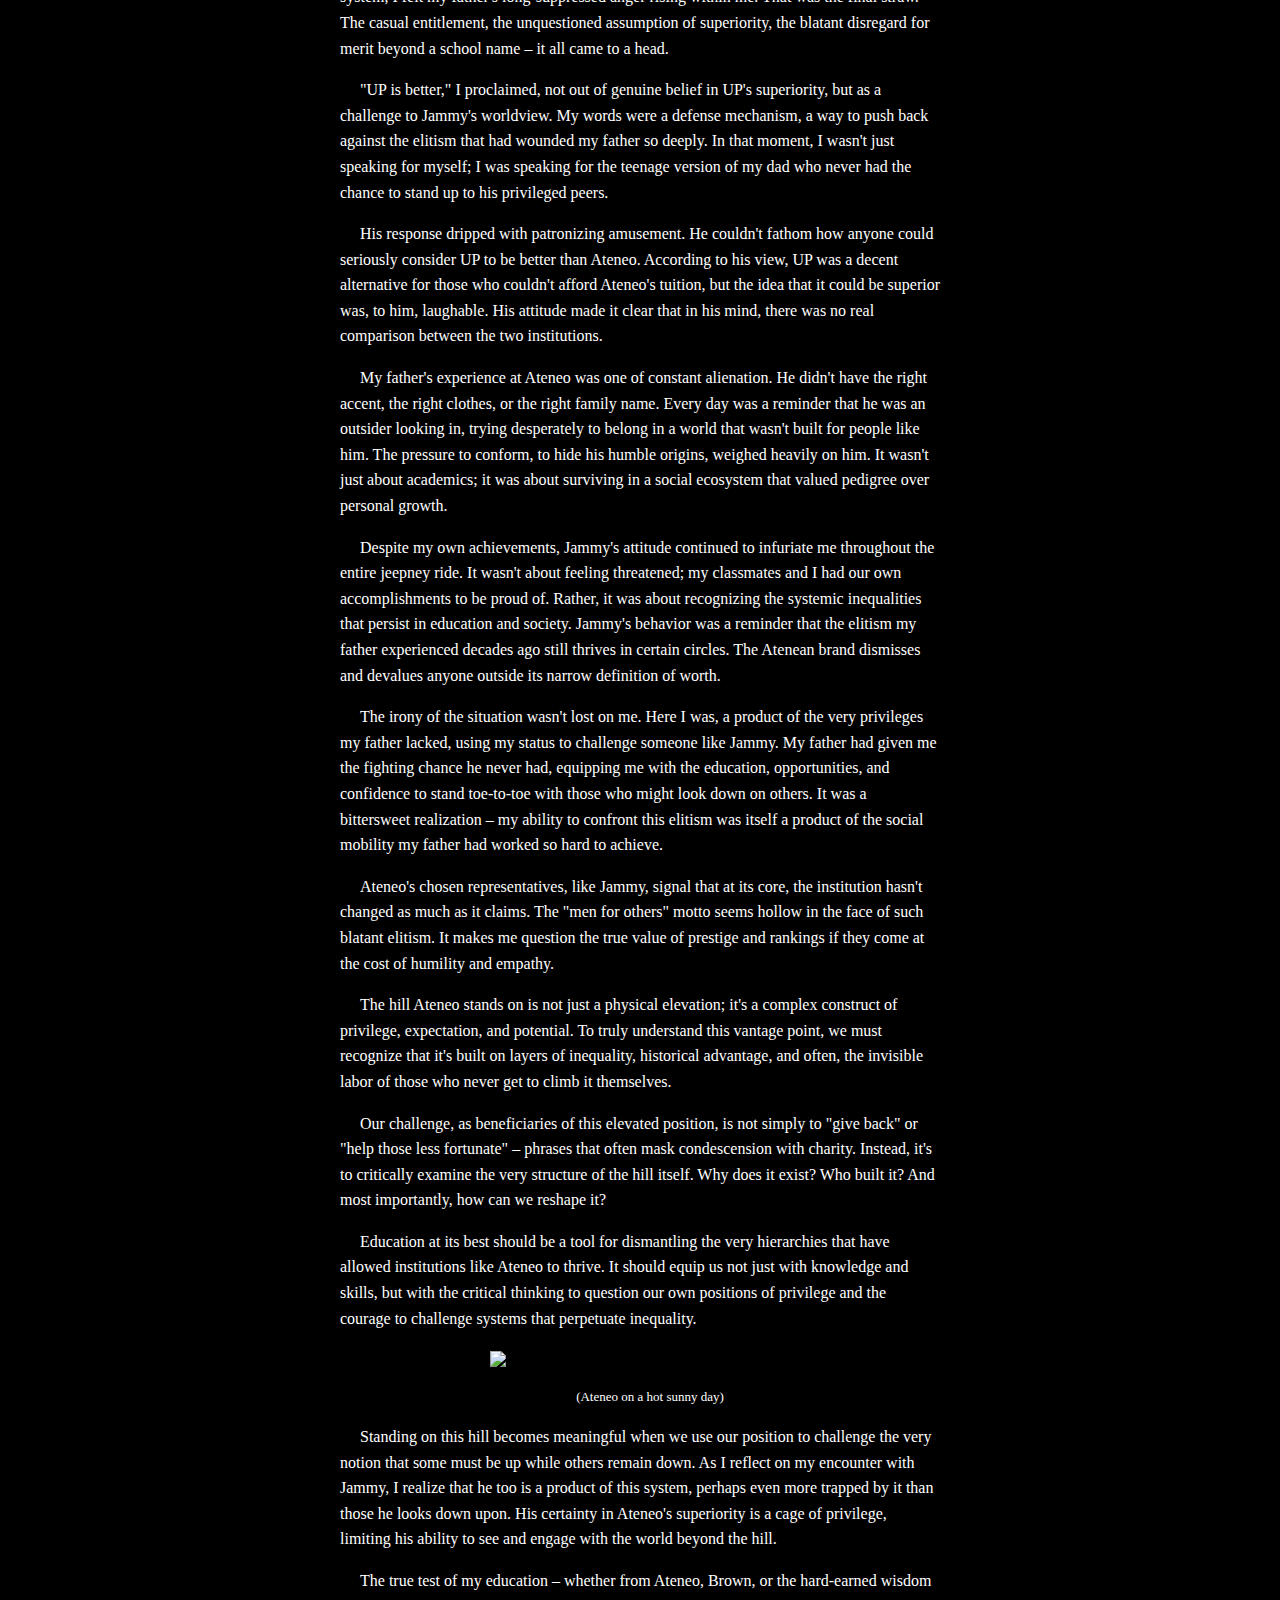
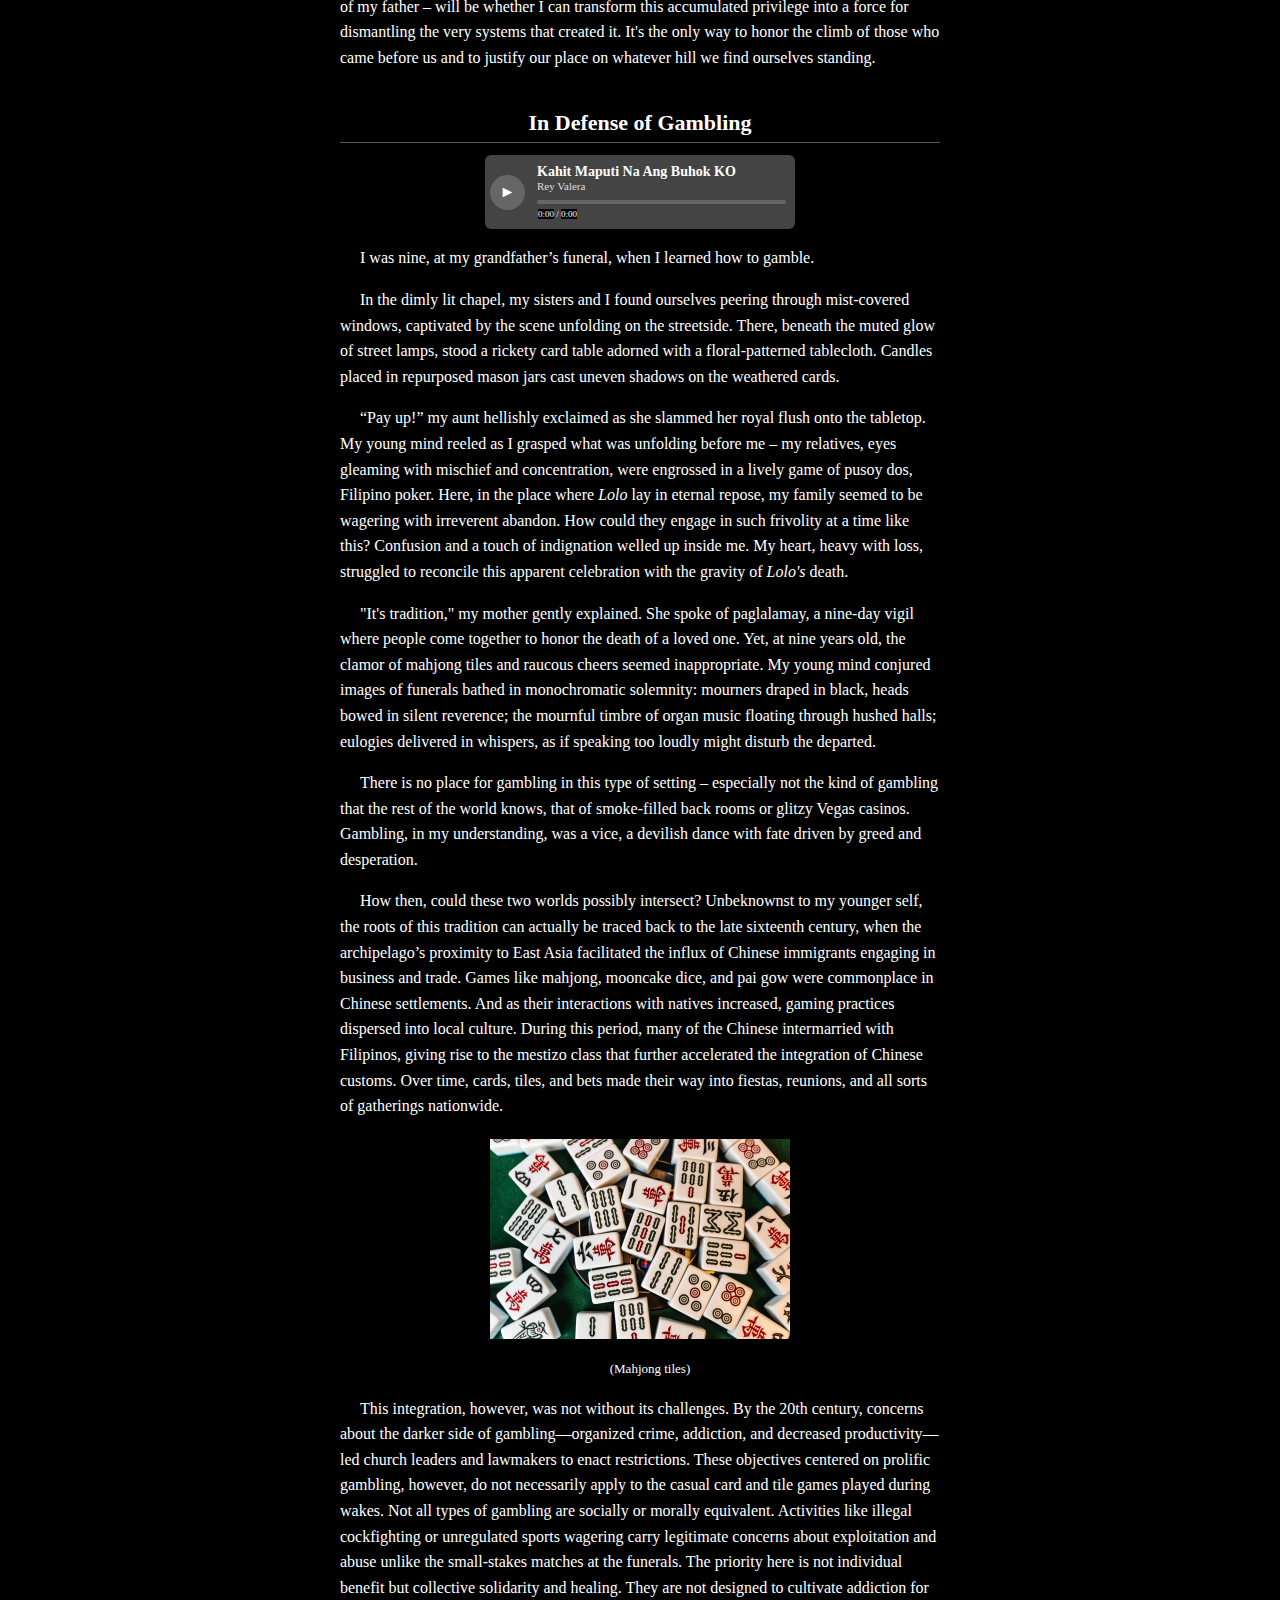
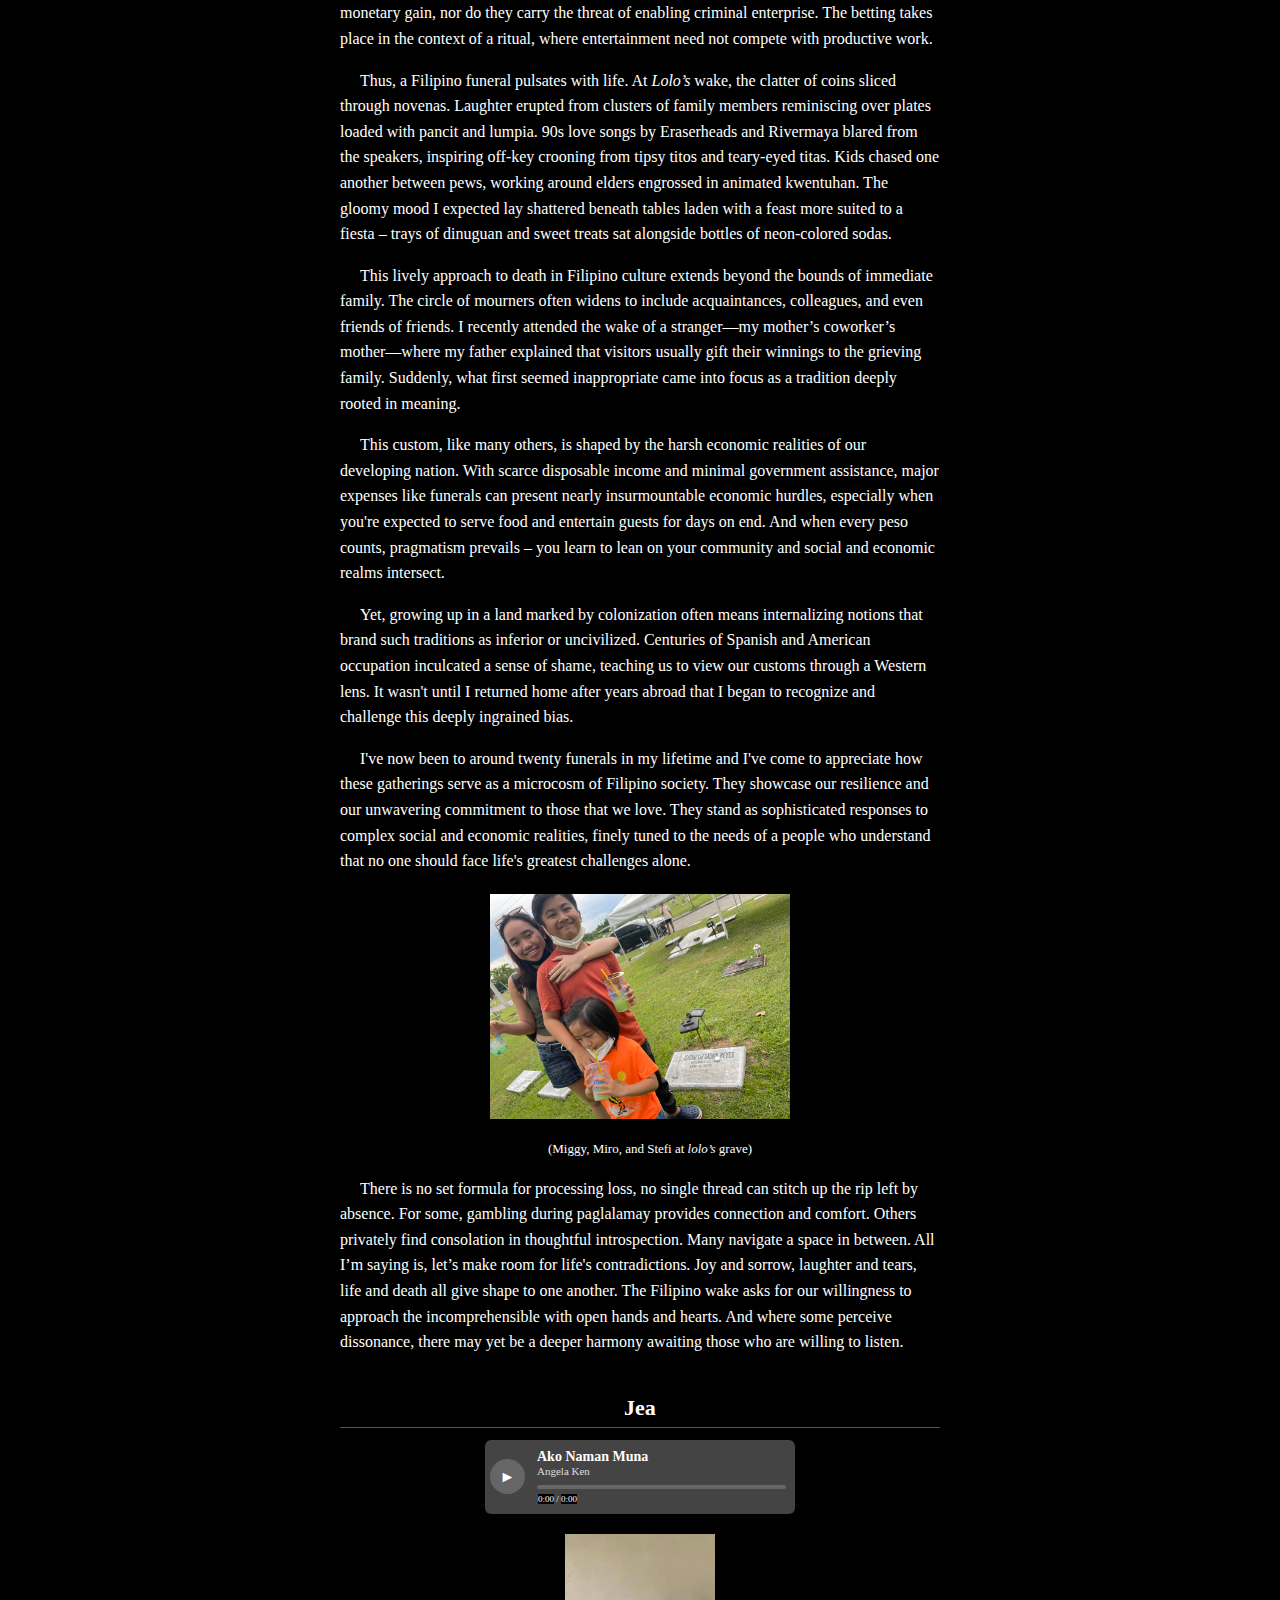
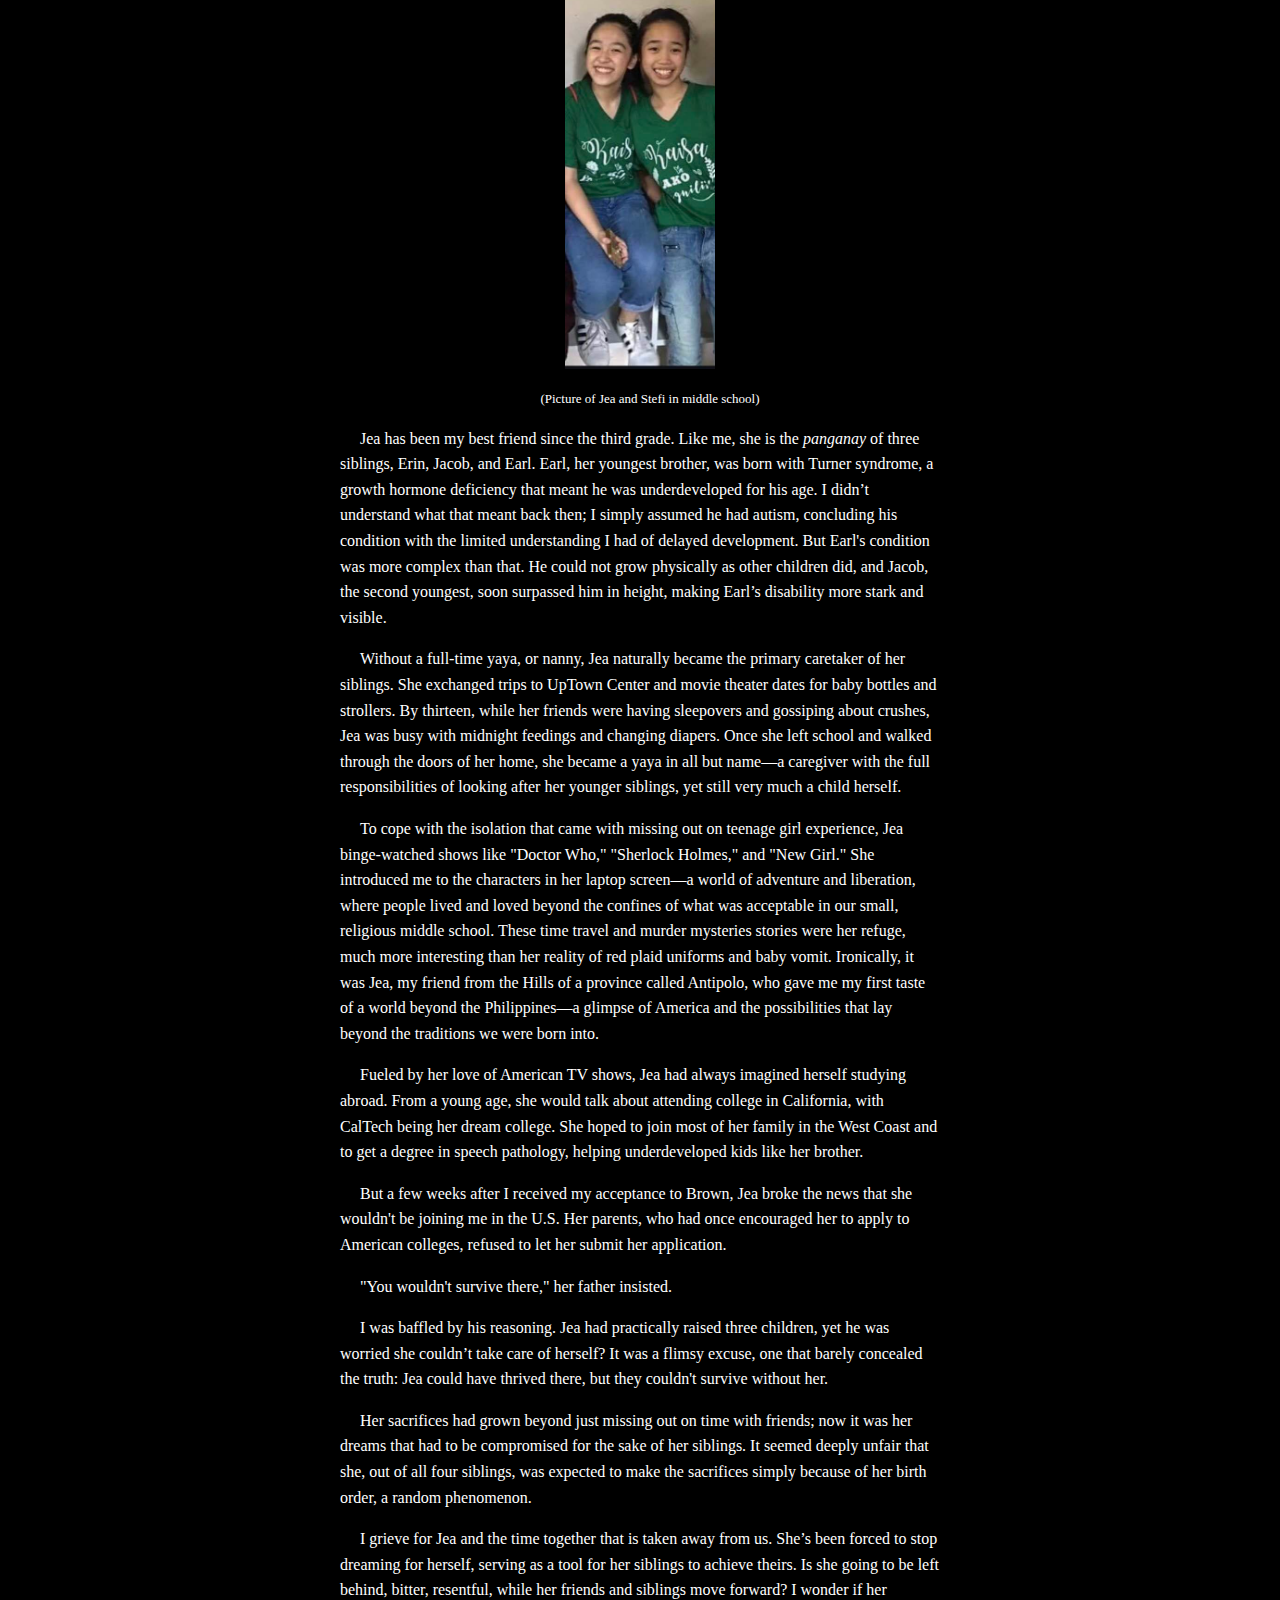
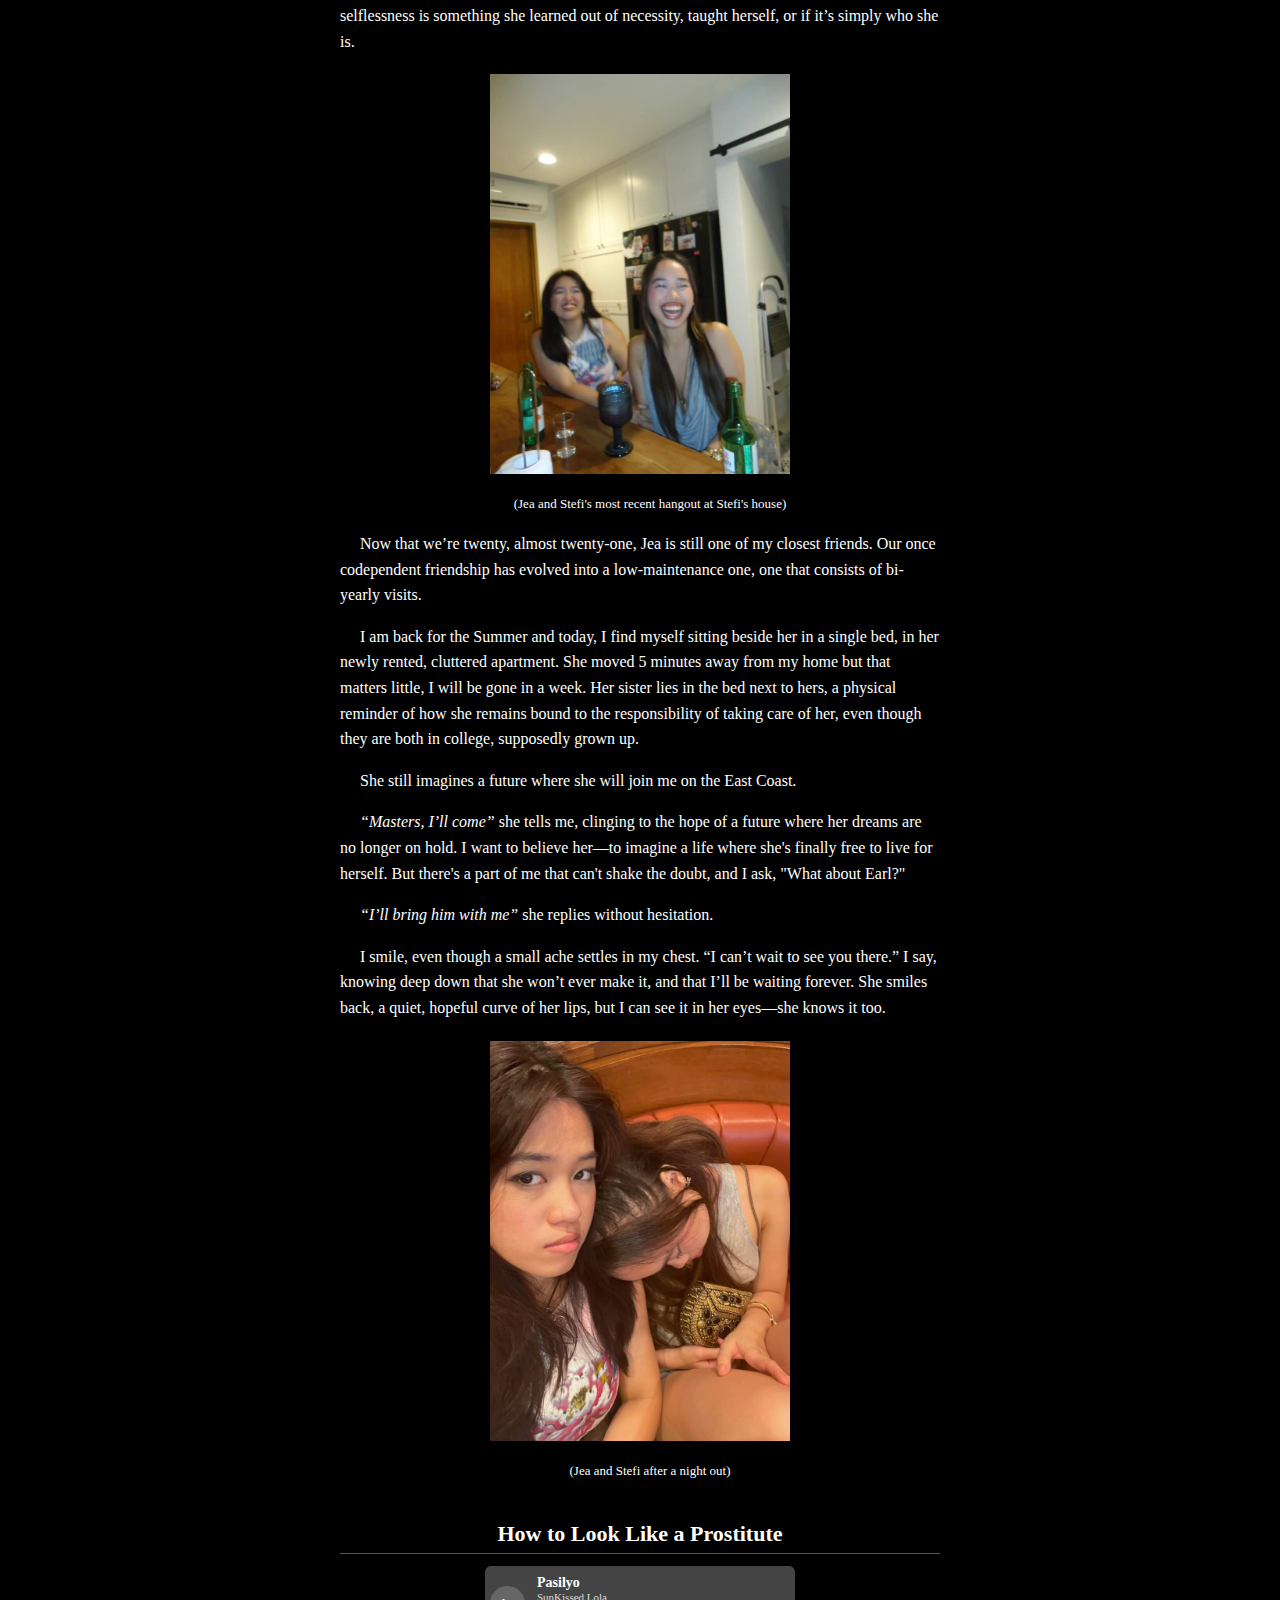
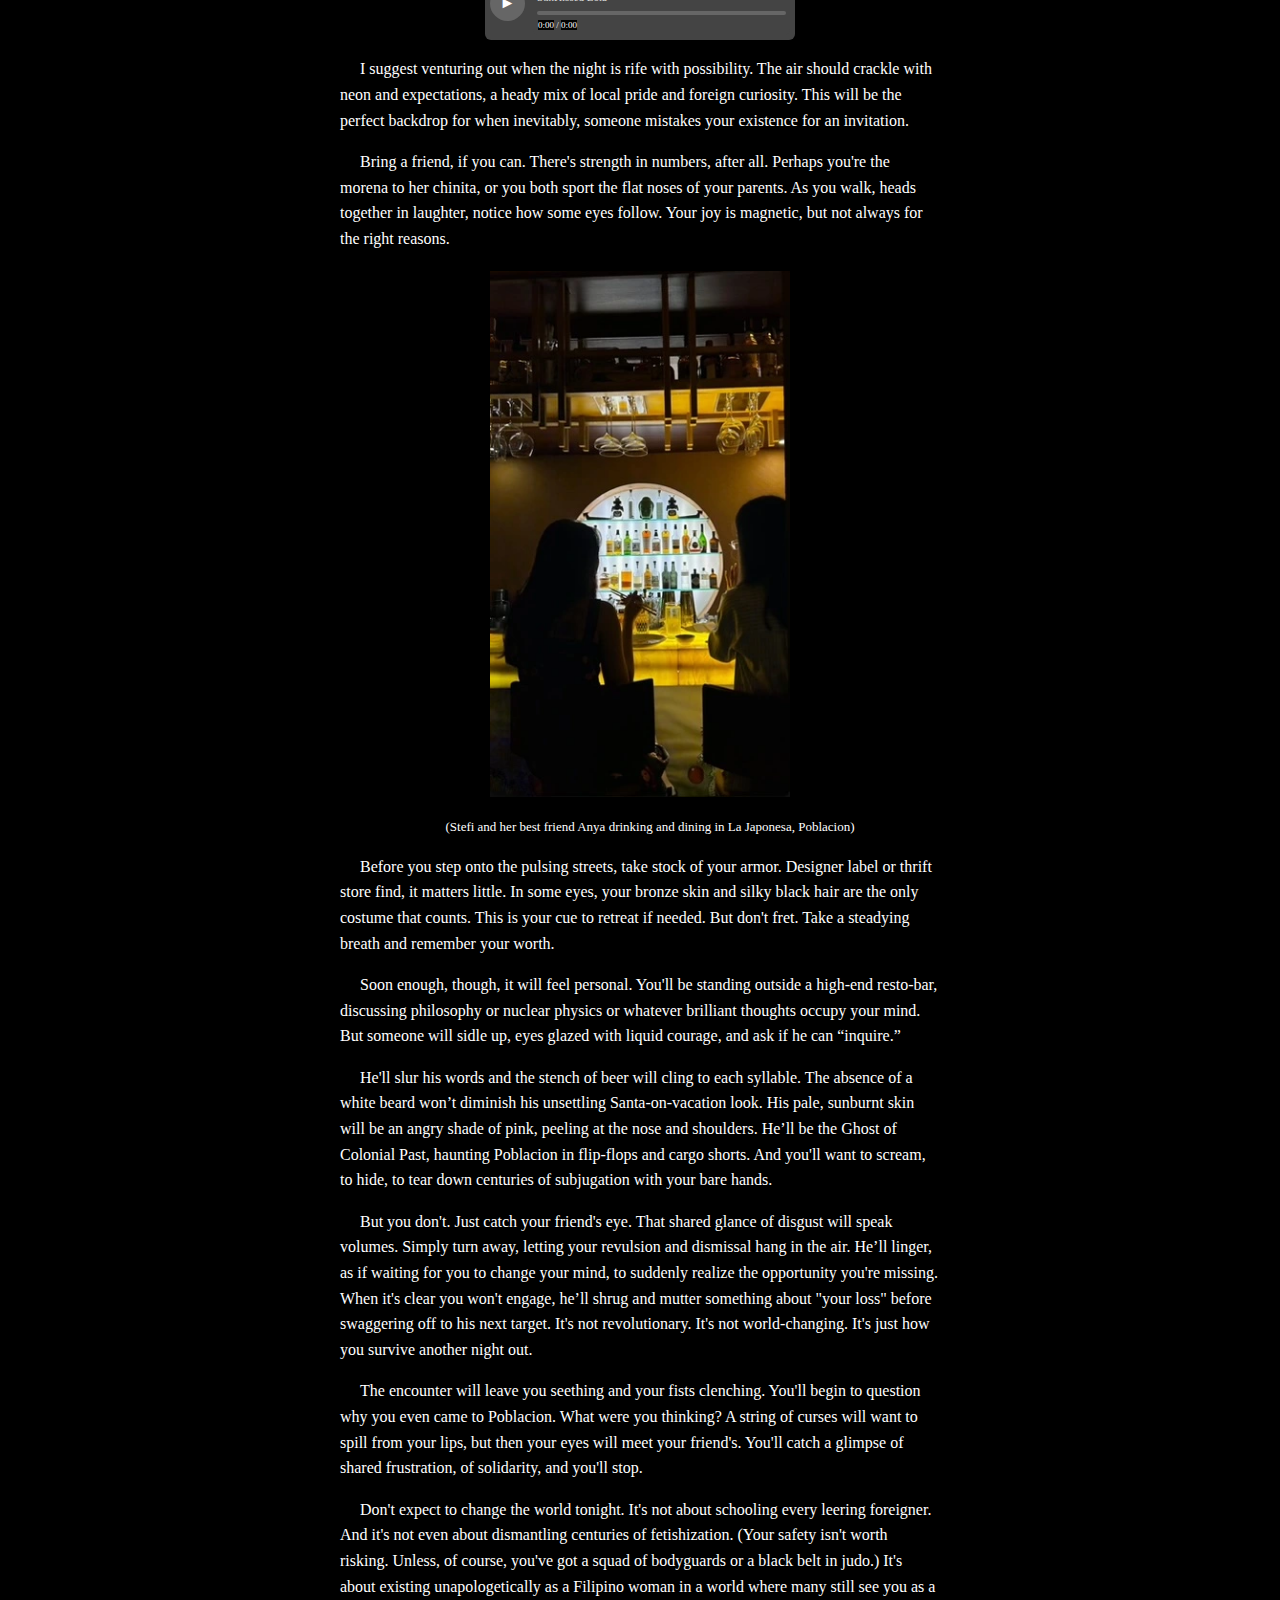
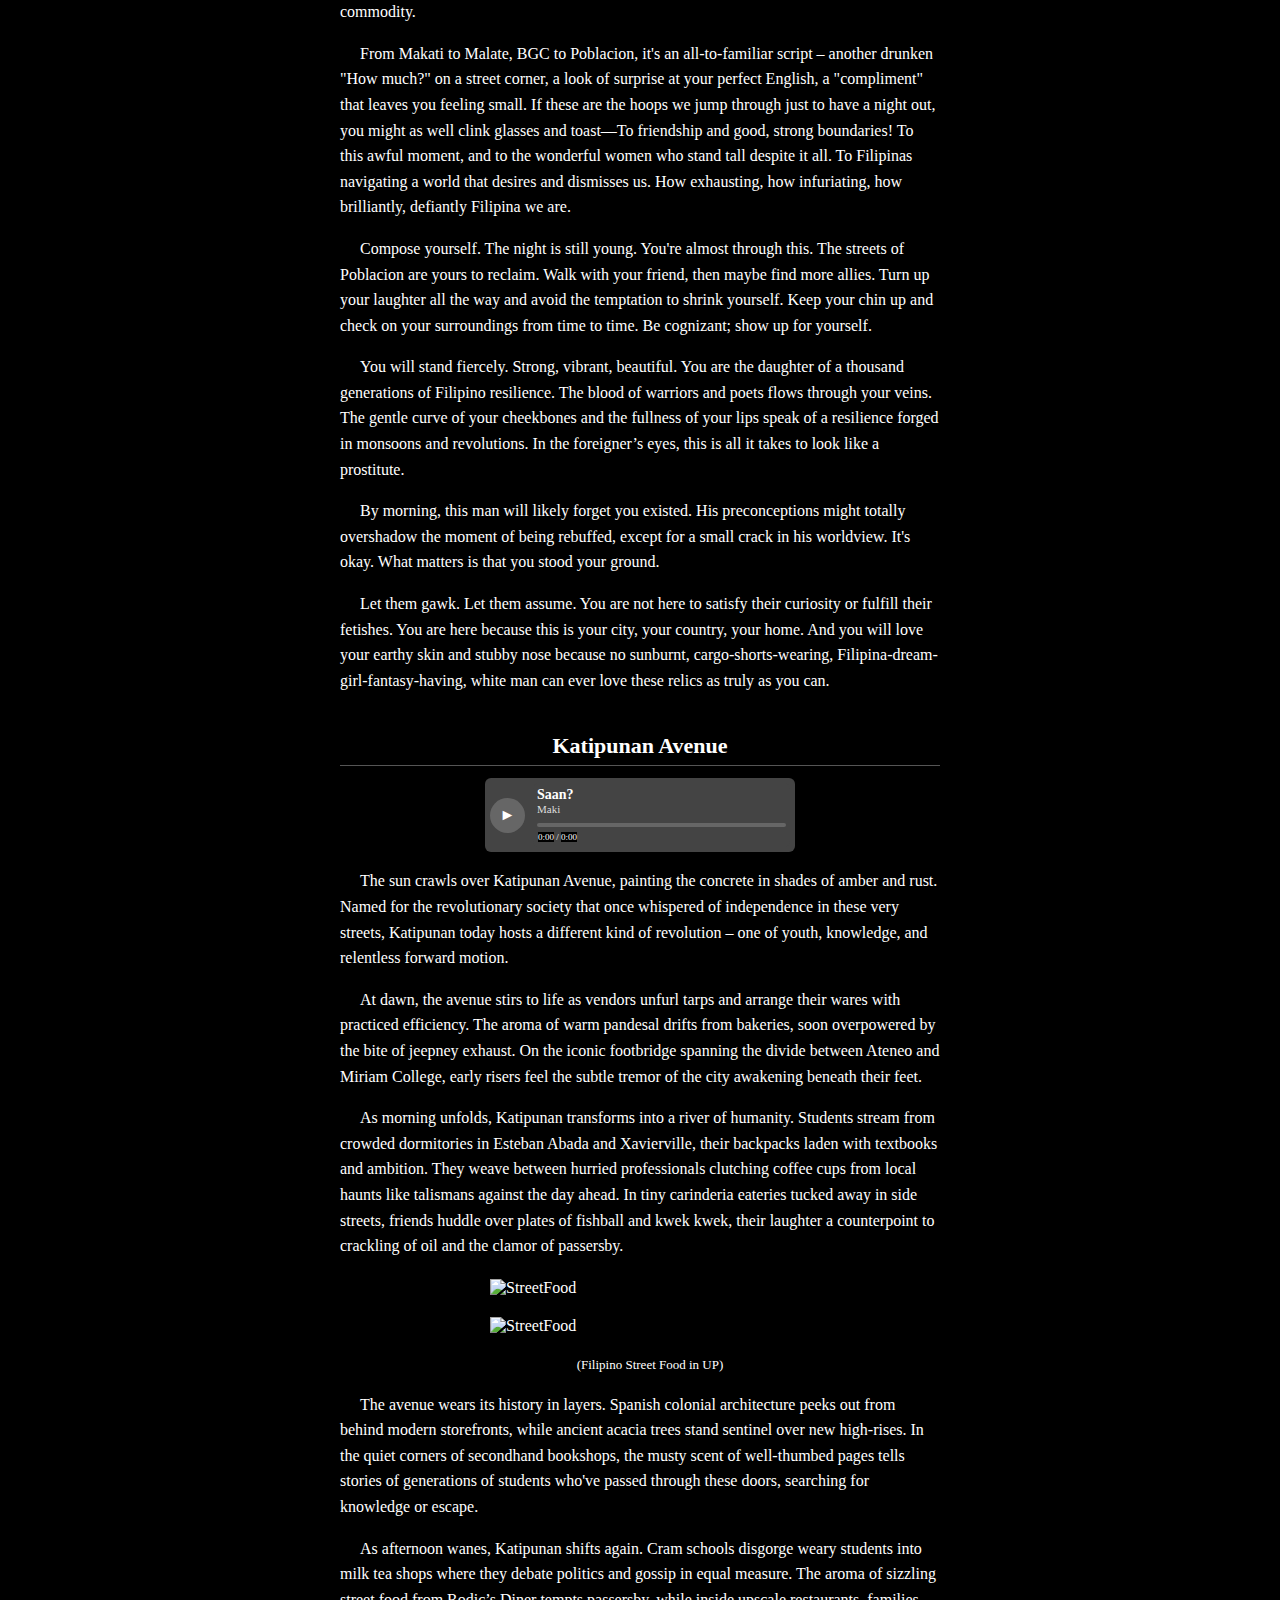
==== commit c40fcbb0: "done" ====
--- a/index.html
+++ b/index.html
@@ -220,7 +220,7 @@
         </div>
             <img src="pics/jeanstefimiddle.jpg"  class="EssayPictureJea" >
             <p class="pic-explanation"> (Picture of Jea and Stefi in middle school)</p>
-            <p>Jea has been my best friend since the third grade. Like me, she is the <i>panganays</i> of three siblings, Erin, Jacob, and Earl. Earl, her youngest brother, was born with Turner syndrome, a growth hormone deficiency that meant he was underdeveloped for his age. I didn’t understand what that meant back then; I simply assumed he had autism, concluding his condition with the limited understanding I had of delayed development. But Earl's condition was more complex than that. He could not grow physically as other children did, and Jacob, the second youngest, soon surpassed him in height, making Earl’s disability more stark and visible.</p>
+            <p>Jea has been my best friend since the third grade. Like me, she is the <i>panganay</i> of three siblings, Erin, Jacob, and Earl. Earl, her youngest brother, was born with Turner syndrome, a growth hormone deficiency that meant he was underdeveloped for his age. I didn’t understand what that meant back then; I simply assumed he had autism, concluding his condition with the limited understanding I had of delayed development. But Earl's condition was more complex than that. He could not grow physically as other children did, and Jacob, the second youngest, soon surpassed him in height, making Earl’s disability more stark and visible.</p>
 
             <p>Without a full-time yaya, or nanny, Jea naturally became the primary caretaker of her siblings. She exchanged trips to UpTown Center and movie theater dates for baby bottles and strollers. By thirteen, while her friends were having sleepovers and gossiping about crushes, Jea was busy with midnight feedings and changing diapers. Once she left school and walked through the doors of her home, she became a yaya in all but name—a caregiver with the full responsibilities of looking after her younger siblings, yet still very much a child herself.</p>
 
